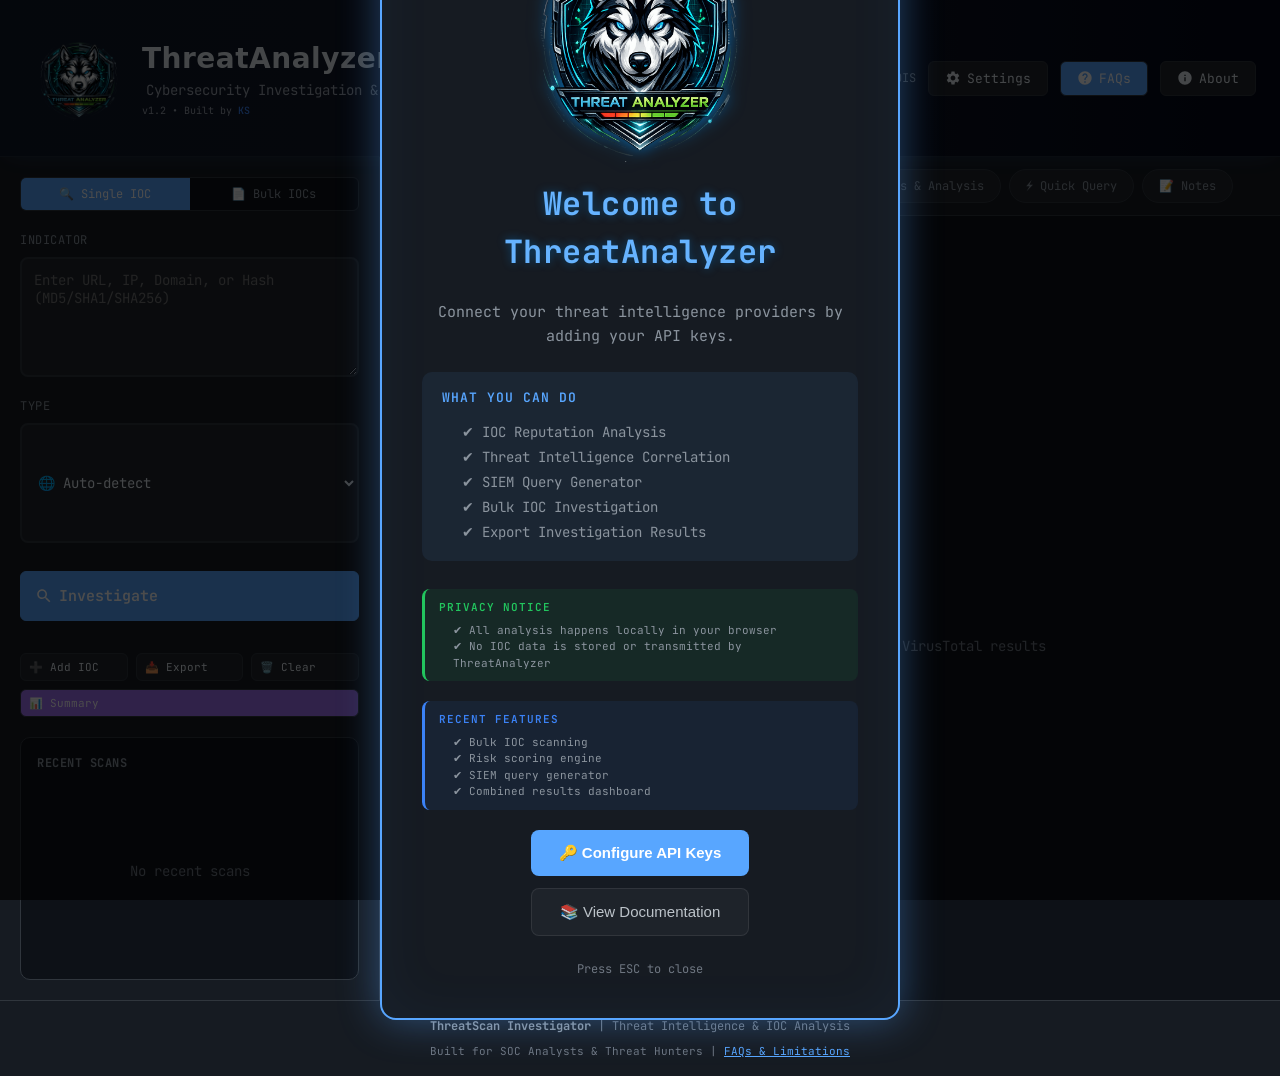
==== index.html @ f9b74399 "Add files via upload" ====
<!DOCTYPE html>
<html lang="en">
<head>
    <meta charset="UTF-8">
    <meta name="viewport" content="width=device-width, initial-scale=1.0">
    <title>ThreatAnalyzer by KS</title>
    <link rel="icon" type="image/png" href="mainlogo.png">
    <link rel="preconnect" href="https://fonts.googleapis.com">
    <link rel="preconnect" href="https://fonts.gstatic.com" crossorigin>
    <link href="https://fonts.googleapis.com/css2?family=JetBrains+Mono:wght@400;500;600;700&display=swap" rel="stylesheet">
    <style>
        :root {
            --bg-primary: #0d1117;
            --bg-secondary: #161b22;
            --bg-tertiary: #21262d;
            --border: #30363d;
            --text-primary: #e6edf3;
            --text-secondary: #8b949e;
            --text-muted: #6e7681;
            --accent-blue: #58a6ff;
            --accent-green: #3fb950;
            --accent-yellow: #d29922;
            --accent-red: #f85149;
            --accent-purple: #a371f7;
            --accent-orange: #f0883e;
            --shadow: 0 1px 3px rgba(0,0,0,0.3);
            --shadow-lg: 0 4px 12px rgba(0,0,0,0.4);
        }

        * {
            margin: 0;
            padding: 0;
            box-sizing: border-box;
        }

        body {
            font-family: 'JetBrains Mono', 'Fira Code', monospace;
            background: var(--bg-primary);
            color: var(--text-primary);
            min-height: 100vh;
            font-size: 14px;
            line-height: 1.5;
        }

        /* Header */
        .header {
            background: linear-gradient(90deg, #0f172a, #111827, #020617);
            padding: 18px 24px;
            border-bottom: 1px solid #1f2937;
            box-shadow: 0 4px 20px -10px rgba(59, 130, 246, 0.3);
            display: flex;
            justify-content: space-between;
            align-items: center;
            position: sticky;
            top: 0;
            z-index: 100;
        }

        .header-left {
            display: flex;
            align-items: center;
            gap: 12px;
        }

        .logo {
            width: 44px;
            height: 44px;
        }

        .header h1 {
            font-family: 'Segoe UI', system-ui, sans-serif;
            font-size: 24px;
            font-weight: 700;
            color: #FFFFFF;
            margin: 0;
            letter-spacing: 0.5px;
        }

        .header-tagline {
            color: #9CA3AF;
            font-size: 12px;
            margin-left: 4px;
        }

        .header-brand {
            display: flex;
            align-items: center;
            gap: 8px;
        }

        .header-brand-text {
            display: flex;
            flex-direction: column;
        }

        .header-brand-sub {
            color: #9CA3AF;
            font-size: 11px;
            font-weight: 400;
        }

        .header-byks {
            color: #22C55E;
            font-size: 11px;
            font-weight: 500;
            margin-left: auto;
        }
        
        .header-version {
            color: #9CA3AF;
            font-size: 10px;
            font-weight: 400;
            margin-top: 2px;
        }
        
        .header-version a {
            color: #3B82F6;
            text-decoration: none;
            font-weight: 500;
        }
        
        .header-version a:hover {
            text-decoration: underline;
        }

        .header-right {
            display: flex;
            align-items: center;
            gap: 12px;
        }

        .api-status {
            display: flex;
            align-items: center;
            gap: 8px;
            font-size: 12px;
            color: var(--text-secondary);
        }

        .status-dot {
            width: 8px;
            height: 8px;
            border-radius: 50%;
            background: var(--accent-red);
        }

        .status-dot.active {
            background: var(--accent-green);
        }

        /* Buttons */
        .btn {
            font-family: inherit;
            font-size: 13px;
            padding: 8px 16px;
            border-radius: 6px;
            border: 1px solid var(--border);
            background: var(--bg-tertiary);
            color: var(--text-primary);
            cursor: pointer;
            transition: all 0.15s ease;
            display: inline-flex;
            align-items: center;
            gap: 6px;
        }

        .btn:hover {
            background: var(--border);
        }

        .btn-primary {
            background: var(--accent-blue);
            border-color: var(--accent-blue);
            color: #fff;
        }

        .btn-primary:hover {
            background: #4a90e2;
            border-color: #4a90e2;
        }

        .btn-success {
            background: var(--accent-green);
            border-color: var(--accent-green);
            color: #fff;
        }

        .btn-success:hover {
            background: #2ea043;
        }

        .btn-sm {
            padding: 4px 10px;
            font-size: 12px;
        }

        .btn-secondary {
            background: var(--bg-tertiary);
            border: 1px solid var(--border);
            color: var(--text-primary);
        }

        .btn-secondary:hover {
            background: var(--border);
        }

        /* Purple button hover effect */
        .btn-purple:hover {
            background: #8b5cf6;
            border-color: #8b5cf6;
        }

        /* Investigation Notes textarea */
        #investigationNotes:focus {
            outline: none;
            border-color: var(--accent-blue);
            box-shadow: 0 0 0 2px rgba(88, 166, 255, 0.2);
        }

        #investigationNotes::placeholder {
            color: #6e7681;
        }

        /* Scan Mode Toggle */
        .mode-toggle {
            display: flex;
            background: var(--bg-primary);
            border: 1px solid var(--border);
            border-radius: 6px;
            overflow: hidden;
        }

        .mode-btn {
            flex: 1;
            padding: 8px 12px;
            font-family: inherit;
            font-size: 12px;
            border: none;
            background: transparent;
            color: var(--text-secondary);
            cursor: pointer;
            transition: all 0.15s ease;
        }

        .mode-btn:hover {
            color: var(--text-primary);
            background: var(--bg-tertiary);
        }

        .mode-btn.active {
            background: var(--accent-blue);
            color: #fff;
        }

        /* Main Layout */
        .main-container {
            display: flex;
            height: calc(100vh - 57px);
        }

        /* Sidebar */
        .sidebar {
            width: 380px;
            min-width: 380px;
            background: var(--bg-secondary);
            border-right: 1px solid var(--border);
            padding: 20px;
            display: flex;
            flex-direction: column;
            gap: 20px;
            overflow-y: auto;
        }

        .input-group {
            display: flex;
            flex-direction: column;
            gap: 8px;
        }

        .input-group label {
            font-size: 12px;
            color: var(--text-secondary);
            text-transform: uppercase;
            letter-spacing: 0.5px;
        }

        .input-group textarea,
        .input-group input,
        .input-group select {
            font-family: inherit;
            font-size: 14px;
            padding: 12px;
            border-radius: 8px;
            border: 2px solid var(--border);
            background: var(--bg-tertiary);
            color: var(--text-primary);
            resize: vertical;
            min-height: 120px;
            transition: all 0.2s ease;
        }

        .input-group textarea:focus,
        .input-group input:focus,
        .input-group select:focus {
            outline: none;
            border-color: var(--accent-blue);
            box-shadow: 0 0 0 4px rgba(88, 166, 255, 0.2), 0 0 15px rgba(88, 166, 255, 0.1);
            background: var(--bg-secondary);
        }

        .input-group input::placeholder,
        .textarea-group textarea::placeholder {
            color: var(--text-muted);
        }

        .scan-btn {
            width: 100%;
            padding: 14px;
            font-size: 15px;
            font-weight: 600;
            margin-top: 8px;
        }

        /* Recent Scans */
        .recent-scans {
            flex: 1;
            display: flex;
            flex-direction: column;
            gap: 8px;
            min-height: 0;
            background: var(--bg-primary);
            border: 1px solid var(--border);
            border-radius: 10px;
            padding: 16px;
        }

        /* Toast Notifications */
        .toast-container {
            position: fixed;
            top: 50%;
            left: 320px;
            transform: translateY(-50%);
            z-index: 1000;
            display: flex;
            flex-direction: column;
            gap: 8px;
            max-width: 300px;
        }
        
        @media (max-width: 900px) {
            .toast-container {
                left: 24px;
                top: auto;
                bottom: 100px;
                transform: none;
            }
        }
        
        .toast {
            background: var(--bg-secondary);
            border: 1px solid var(--border);
            border-radius: 8px;
            padding: 12px 16px;
            color: var(--text-primary);
            font-size: 13px;
            box-shadow: 0 4px 12px rgba(0, 0, 0, 0.3);
            animation: slideIn 0.3s ease;
            max-width: 320px;
        }
        
        .toast.info { border-left: 3px solid #3b82f6; }
        .toast.success { border-left: 3px solid #22c55e; }
        .toast.warning { border-left: 3px solid #f59e0b; }
        .toast.error { border-left: 3px solid #ef4444; }
        
        @keyframes slideIn {
            from { transform: translateX(100%); opacity: 0; }
            to { transform: translateX(0); opacity: 1; }
        }

        .recent-scans h3 {
            font-size: 12px;
            color: var(--text-secondary);
            text-transform: uppercase;
            letter-spacing: 0.5px;
        }

        .recent-list {
            flex: 1;
            overflow-y: auto;
            display: flex;
            flex-direction: column;
            gap: 6px;
        }

        .recent-item {
            padding: 10px 12px;
            background: var(--bg-primary);
            border: 1px solid var(--border);
            border-radius: 6px;
            cursor: pointer;
            transition: all 0.15s ease;
            display: flex;
            justify-content: space-between;
            align-items: center;
        }

        .recent-item:hover {
            border-color: var(--accent-blue);
            background: var(--bg-tertiary);
        }

        .recent-item .ioc {
            font-size: 12px;
            color: var(--text-primary);
            overflow: hidden;
            text-overflow: ellipsis;
            white-space: nowrap;
            max-width: 200px;
        }

        .recent-item .type {
            font-size: 10px;
            padding: 2px 6px;
            border-radius: 3px;
            background: var(--bg-tertiary);
            color: var(--text-secondary);
            text-transform: uppercase;
        }

        /* Results Panel */
        .results-panel {
            flex: 1;
            display: flex;
            flex-direction: column;
            overflow: hidden;
        }

        .results-tabs {
            display: flex;
            gap: 8px;
            padding: 12px 16px;
            background: var(--bg-secondary);
            border-bottom: 1px solid var(--border);
            overflow-x: auto;
        }

        .tab-btn {
            font-family: inherit;
            font-size: 12px;
            padding: 8px 16px;
            border: 1px solid var(--border);
            background: var(--bg-tertiary);
            color: var(--text-secondary);
            cursor: pointer;
            border-radius: 20px;
            transition: all 0.2s ease;
            white-space: nowrap;
        }

        .tab-btn:hover {
            color: var(--text-primary);
            background: var(--bg-secondary);
            border-color: var(--accent-blue);
        }

        .tab-btn.active {
            color: var(--text-primary);
            background: var(--accent-blue);
            border-color: var(--accent-blue);
        }

        .tab-content {
            flex: 1;
            overflow-y: auto;
            padding: 20px;
            display: none;
        }

        .tab-content.active {
            display: block;
        }

        /* Results Empty State */
        .empty-state {
            display: flex;
            flex-direction: column;
            align-items: center;
            justify-content: center;
            height: 100%;
            color: var(--text-muted);
            text-align: center;
            gap: 12px;
        }

        .empty-state svg {
            width: 64px;
            height: 64px;
            fill: var(--text-muted);
            opacity: 0.5;
        }

        /* Result Cards */
        .result-section {
            margin-bottom: 24px;
        }

        .result-card {
            background: var(--bg-secondary);
            border: 1px solid var(--border);
            border-radius: 8px;
            overflow: hidden;
            margin-bottom: 16px;
            animation: fadeIn 0.2s ease;
        }

        @keyframes fadeIn {
            from { opacity: 0; transform: translateY(10px); }
            to { opacity: 1; transform: translateY(0); }
        }

        .card-header {
            padding: 14px 16px;
            background: var(--bg-tertiary);
            border-bottom: 1px solid var(--border);
            display: flex;
            justify-content: space-between;
            align-items: center;
            cursor: pointer;
        }

        .card-header h3 {
            font-size: 14px;
            font-weight: 600;
            display: flex;
            align-items: center;
            gap: 8px;
        }

        .card-body {
            padding: 16px;
        }

        .card-body.collapsed {
            display: none;
        }

        /* Summary Stats */
        .stats-grid {
            display: grid;
            grid-template-columns: repeat(auto-fit, minmax(180px, 1fr));
            gap: 12px;
            margin-bottom: 16px;
        }

        .stat-box {
            background: var(--bg-primary);
            border: 1px solid var(--border);
            border-radius: 6px;
            padding: 14px;
            text-align: center;
        }

        .stat-value {
            font-size: 28px;
            font-weight: 700;
            margin-bottom: 4px;
        }

        .stat-value.malicious { color: var(--accent-red); }
        .stat-value.suspicious { color: var(--accent-yellow); }
        .stat-value.clean { color: var(--accent-green); }
        .stat-value.undetected { color: var(--text-secondary); }

        .stat-label {
            font-size: 11px;
            color: var(--text-secondary);
            text-transform: uppercase;
            letter-spacing: 0.5px;
        }

        /* Detection Bar */
        .detection-bar {
            height: 24px;
            background: var(--bg-primary);
            border-radius: 4px;
            overflow: hidden;
            display: flex;
            margin: 16px 0;
        }

        .detection-segment {
            height: 100%;
            transition: width 0.3s ease;
        }

        .detection-segment.malicious { background: var(--accent-red); }
        .detection-segment.suspicious { background: var(--accent-yellow); }
        .detection-segment.undetected { background: var(--accent-green); }
        .detection-segment.harmless { background: #6e7681; }
        .detection-segment.timeout { background: #8957e5; }

        /* Data Tables */
        .data-table {
            width: 100%;
            border-collapse: collapse;
            font-size: 12px;
        }

        .data-table th,
        .data-table td {
            padding: 10px 12px;
            text-align: left;
            border-bottom: 1px solid var(--border);
        }

        .data-table th {
            background: var(--bg-tertiary);
            color: var(--text-secondary);
            font-weight: 600;
            text-transform: uppercase;
            font-size: 11px;
            letter-spacing: 0.5px;
            position: sticky;
            top: 0;
        }

        .data-table tr:hover td {
            background: var(--bg-tertiary);
        }

        .data-table td {
            font-family: 'JetBrains Mono', monospace;
        }

        .category-badge {
            display: inline-block;
            padding: 2px 8px;
            border-radius: 3px;
            font-size: 10px;
            font-weight: 600;
            text-transform: uppercase;
        }

        .category-badge.malicious { background: rgba(248,81,73,0.2); color: var(--accent-red); }
        .category-badge.suspicious { background: rgba(210,153,34,0.2); color: var(--accent-yellow); }
        .category-badge.clean { background: rgba(63,185,80,0.2); color: var(--accent-green); }
        .category-badge.undetected { background: rgba(139,148,158,0.2); color: var(--text-secondary); }
        .category-badge.type-supported { background: rgba(88,166,255,0.2); color: var(--accent-blue); }

        /* Screenshot */
        .screenshot-container {
            text-align: center;
            margin-bottom: 16px;
        }

        .screenshot-container img {
            max-width: 100%;
            border: 1px solid var(--border);
            border-radius: 6px;
            cursor: pointer;
            transition: transform 0.15s ease;
        }

        .screenshot-container img:hover {
            transform: scale(1.02);
        }

        /* Bulk Scan Results */
        .bulk-progress {
            background: var(--bg-secondary);
            border: 1px solid var(--border);
            border-radius: 8px;
            padding: 20px;
            margin-bottom: 20px;
        }

        .progress-bar {
            height: 8px;
            background: var(--bg-primary);
            border-radius: 4px;
            overflow: hidden;
            margin: 12px 0;
        }

        .progress-fill {
            height: 100%;
            background: var(--accent-blue);
            transition: width 0.3s ease;
        }

        .progress-stats {
            display: flex;
            justify-content: space-between;
            font-size: 12px;
            color: var(--text-secondary);
        }

        .bulk-summary {
            display: grid;
            grid-template-columns: repeat(4, 1fr);
            gap: 12px;
            margin-bottom: 20px;
        }

        .summary-card {
            background: var(--bg-secondary);
            border: 1px solid var(--border);
            border-radius: 6px;
            padding: 14px;
            text-align: center;
        }

        .summary-card.malicious { border-left: 3px solid var(--accent-red); }
        .summary-card.suspicious { border-left: 3px solid var(--accent-yellow); }
        .summary-card.clean { border-left: 3px solid var(--accent-green); }
        .summary-card.undetected { border-left: 3px solid var(--text-secondary); }

        .bulk-results-table {
            width: 100%;
            border-collapse: collapse;
            font-size: 12px;
        }

        .bulk-results-table th,
        .bulk-results-table td {
            padding: 10px 12px;
            text-align: left;
            border-bottom: 1px solid var(--border);
        }

        .bulk-results-table th {
            background: var(--bg-tertiary);
            color: var(--text-secondary);
            font-weight: 600;
            text-transform: uppercase;
            font-size: 11px;
            position: sticky;
            top: 0;
        }

        .bulk-results-table tr:hover td {
            background: var(--bg-tertiary);
        }
        
        /* Risk-based row highlighting */
        .bulk-results-table tr.row-high-risk td {
            background: rgba(248, 81, 73, 0.15) !important;
        }
        .bulk-results-table tr.row-medium-risk td {
            background: rgba(210, 153, 34, 0.15) !important;
        }
        .bulk-results-table tr.row-low-risk td {
            background: rgba(63, 185, 80, 0.15) !important;
        }
        
        /* Pivot buttons */
        .pivot-btns {
            display: flex;
            gap: 4px;
            flex-wrap: wrap;
        }
        .pivot-btn {
            padding: 2px 6px;
            font-size: 10px;
            border: 1px solid var(--border);
            background: var(--bg-secondary);
            color: var(--text-primary);
            border-radius: 3px;
            cursor: pointer;
            text-decoration: none;
        }
        .pivot-btn:hover {
            background: var(--accent-blue);
            color: white;
        }
        
        /* VT detections colored */
        .vt-detections {
            font-weight: bold;
        }
        .vt-malicious {
            color: #ef4444;
        }
        .vt-clean {
            color: #3b82f6;
        }
        
        /* Threat score */
        .threat-score {
            font-weight: bold;
            font-size: 14px;
        }
        .threat-score-high {
            color: #ef4444;
        }
        .threat-score-medium {
            color: #f59e0b;
        }
        .threat-score-low {
            color: #22c55e;
        }
        .threat-bar {
            height: 6px;
            background: var(--bg-tertiary);
            border-radius: 3px;
            overflow: hidden;
            margin-top: 4px;
        }
        .threat-bar-fill {
            height: 100%;
            border-radius: 3px;
        }
        
        /* TLD Warning badges */
        .tld-warning {
            background: rgba(248, 81, 73, 0.2);
            color: #f85149;
            padding: 2px 6px;
            border-radius: 4px;
            font-size: 10px;
            margin-left: 4px;
        }
        .tld-medium {
            background: rgba(210, 153, 34, 0.2);
            color: #d97706;
            padding: 2px 6px;
            border-radius: 4px;
            font-size: 10px;
            margin-left: 4px;
        }
        
        /* Sortable table headers */
        .bulk-results-table th {
            cursor: pointer;
            user-select: none;
            position: relative;
        }
        .bulk-results-table th:hover {
            background: var(--bg-tertiary);
        }
        .sort-indicator {
            margin-left: 4px;
            font-size: 10px;
        }
        .th-content {
            display: flex;
            align-items: center;
            gap: 4px;
        }
        .header-sort {
            background: transparent;
            border: none;
            color: var(--text-secondary);
            font-size: 10px;
            cursor: pointer;
            padding: 2px 4px;
            margin-left: 4px;
            border-radius: 3px;
        }
        .header-sort:hover {
            background: var(--bg-tertiary);
            color: var(--accent-blue);
        }
        
        /* Column resize handle */
        .resize-handle {
            position: absolute;
            right: 0;
            top: 0;
            bottom: 0;
            width: 4px;
            cursor: col-resize;
            background: transparent;
            transition: background 0.2s;
        }
        .resize-handle::after {
            content: '';
            position: absolute;
            right: 1px;
            top: 50%;
            transform: translateY(-50%);
            height: 20px;
            width: 2px;
            background: var(--border);
            border-radius: 1px;
            opacity: 0.5;
        }
        .resize-handle:hover {
            background: rgba(59, 130, 246, 0.2);
        }
        .resize-handle:hover::after {
            background: var(--accent-blue);
            opacity: 1;
        }

        .ioc-cell {
            font-family: 'JetBrains Mono', monospace;
            max-width: 200px;
            overflow: hidden;
            text-overflow: ellipsis;
            white-space: nowrap;
        }

        /* Copy buttons */
        .copy-btn {
            background: var(--bg-tertiary);
            border: 1px solid var(--border);
            color: var(--text-primary);
            padding: 6px 12px;
            border-radius: 4px;
            cursor: pointer;
            font-size: 12px;
            display: inline-flex;
            align-items: center;
            gap: 4px;
        }

        .copy-btn:hover {
            background: var(--accent-blue);
            color: white;
        }

        .copy-btn-small {
            background: var(--bg-tertiary);
            border: 1px solid var(--border);
            color: var(--text-primary);
            padding: 4px 8px;
            border-radius: 4px;
            cursor: pointer;
            font-size: 11px;
        }

        .copy-btn-small:hover {
            background: var(--accent-blue);
            color: white;
        }

        /* IP Query Generator */
        .ip-query-section {
            padding: 20px;
        }

        .ip-query-section .input-group {
            margin-bottom: 16px;
        }

        .ip-query-section .input-group label {
            display: block;
            font-size: 12px;
            color: var(--text-secondary);
            text-transform: uppercase;
            letter-spacing: 0.5px;
            margin-bottom: 8px;
        }

        .ip-query-section textarea {
            width: 100%;
            min-height: 150px;
            font-family: 'JetBrains Mono', monospace;
            font-size: 13px;
            padding: 12px;
            border-radius: 6px;
            border: 1px solid var(--border);
            background: var(--bg-primary);
            color: var(--text-primary);
            resize: vertical;
        }

        .ip-query-section textarea:focus {
            outline: none;
            border-color: var(--accent-blue);
            box-shadow: 0 0 0 3px rgba(88, 166, 255, 0.15);
        }

        .ip-query-section select {
            width: 100%;
            font-family: inherit;
            font-size: 14px;
            padding: 10px 12px;
            border-radius: 6px;
            border: 1px solid var(--border);
            background: var(--bg-primary);
            color: var(--text-primary);
            cursor: pointer;
        }

        .ip-query-section select:focus {
            outline: none;
            border-color: var(--accent-blue);
        }

        .ip-option-group {
            display: flex;
            gap: 12px;
            margin-bottom: 16px;
            flex-wrap: wrap;
        }

        .ip-option-label {
            font-size: 12px;
            color: var(--text-secondary);
            text-transform: uppercase;
            letter-spacing: 0.5px;
            margin-bottom: 8px;
            display: block;
        }

        .radio-option {
            display: flex;
            align-items: center;
            gap: 8px;
            padding: 10px 14px;
            background: var(--bg-primary);
            border: 1px solid var(--border);
            border-radius: 6px;
            cursor: pointer;
            transition: all 0.15s ease;
        }

        .radio-option:hover {
            border-color: var(--accent-blue);
        }

        .radio-option.selected {
            border-color: var(--accent-blue);
            background: rgba(88, 166, 255, 0.1);
        }

        .radio-option input {
            display: none;
        }

        .radio-option .radio-custom {
            width: 16px;
            height: 16px;
            border: 2px solid var(--border);
            border-radius: 50%;
            display: flex;
            align-items: center;
            justify-content: center;
        }

        .radio-option.selected .radio-custom {
            border-color: var(--accent-blue);
        }

        .radio-option.selected .radio-custom::after {
            content: '';
            width: 8px;
            height: 8px;
            background: var(--accent-blue);
            border-radius: 50%;
        }

        .radio-option span {
            font-size: 13px;
            color: var(--text-primary);
        }

        .query-preview {
            background: var(--bg-primary);
            border: 1px solid var(--border);
            border-radius: 6px;
            padding: 16px;
            margin-top: 16px;
        }

        .query-preview-header {
            display: flex;
            justify-content: space-between;
            align-items: center;
            margin-bottom: 12px;
        }

        .query-preview-header h4 {
            font-size: 12px;
            color: var(--text-secondary);
            text-transform: uppercase;
            letter-spacing: 0.5px;
        }

        .query-output {
            font-family: 'JetBrains Mono', monospace;
            font-size: 12px;
            color: var(--accent-green);
            background: var(--bg-secondary);
            padding: 12px;
            border-radius: 4px;
            word-break: break-all;
            white-space: pre-wrap;
            min-height: 120px;
            width: 100%;
            border: 1px solid var(--border);
            resize: vertical;
        }

        .query-output:focus {
            outline: none;
            border-color: var(--accent-blue);
        }

        .query-actions {
            display: flex;
            gap: 12px;
            margin-top: 16px;
        }

        .ip-count {
            font-size: 12px;
            color: var(--text-muted);
            margin-top: 8px;
        }

        .ip-count strong {
            color: var(--accent-blue);
        }

        /* Export Buttons */
        .export-bar {
            display: flex;
            gap: 12px;
            padding: 16px;
            background: var(--bg-secondary);
            border-top: 1px solid var(--border);
        }

        /* Modal */
        .modal-overlay {
            position: fixed;
            top: 0;
            left: 0;
            right: 0;
            bottom: 0;
            background: rgba(0,0,0,0.7);
            display: flex;
            align-items: center;
            justify-content: center;
            z-index: 1000;
            opacity: 0;
            visibility: hidden;
            transition: all 0.2s ease;
        }

        .modal-overlay.active {
            opacity: 1;
            visibility: visible;
        }

        .modal {
            background: var(--bg-secondary);
            border: 1px solid var(--border);
            border-radius: 12px;
            width: 90%;
            max-width: 500px;
            max-height: 80vh;
            overflow-y: auto;
            transform: scale(0.95);
            transition: transform 0.2s ease;
        }

        .modal-overlay.active .modal {
            transform: scale(1);
        }

        .modal-header {
            padding: 20px;
            border-bottom: 1px solid var(--border);
            display: flex;
            justify-content: space-between;
            align-items: center;
        }

        .modal-header h2 {
            font-size: 18px;
            font-weight: 600;
        }

        .modal-close {
            background: none;
            border: none;
            color: var(--text-secondary);
            cursor: pointer;
            padding: 4px;
            font-size: 20px;
        }

        .modal-body {
            padding: 20px;
            display: flex;
            flex-direction: column;
            gap: 16px;
        }

        .modal-footer {
            padding: 16px 20px;
            border-top: 1px solid var(--border);
            display: flex;
            gap: 12px;
            justify-content: flex-end;
        }

        /* Loading */
        .loading {
            display: flex;
            flex-direction: column;
            align-items: center;
            justify-content: center;
            padding: 40px;
            gap: 16px;
        }

        .spinner {
            width: 40px;
            height: 40px;
            border: 3px solid var(--border);
            border-top-color: var(--accent-blue);
            border-radius: 50%;
            animation: spin 0.8s linear infinite;
        }

        @keyframes spin {
            to { transform: rotate(360deg); }
        }

        /* Error State */
        .error-message {
            background: rgba(248,81,73,0.1);
            border: 1px solid var(--accent-red);
            border-radius: 6px;
            padding: 16px;
            color: var(--accent-red);
            margin-bottom: 16px;
        }

        /* Info State */
        .info-message {
            background: rgba(88,166,255,0.1);
            border: 1px solid var(--accent-blue);
            border-radius: 6px;
            padding: 16px;
            color: var(--accent-blue);
            margin-bottom: 16px;
        }

        /* JSON View */
        .json-view {
            background: var(--bg-primary);
            border: 1px solid var(--border);
            border-radius: 6px;
            padding: 16px;
            overflow-x: auto;
            font-size: 11px;
            max-height: 400px;
            overflow-y: auto;
        }

        /* IOC Tags */
        .ioc-tag {
            display: inline-flex;
            align-items: center;
            gap: 4px;
            padding: 3px 8px;
            background: var(--bg-tertiary);
            border: 1px solid var(--border);
            border-radius: 4px;
            font-size: 11px;
            margin: 2px;
            cursor: pointer;
        }

        .ioc-tag:hover {
            border-color: var(--accent-blue);
            background: rgba(88,166,255,0.1);
        }

        /* Scrollbar */
        ::-webkit-scrollbar {
            width: 8px;
            height: 8px;
        }

        ::-webkit-scrollbar-track {
            background: var(--bg-primary);
        }

        ::-webkit-scrollbar-thumb {
            background: var(--border);
            border-radius: 4px;
        }

        ::-webkit-scrollbar-thumb:hover {
            background: var(--text-muted);
        }

        /* Responsive */
        @media (max-width: 900px) {
            .main-container {
                flex-direction: column;
            }
            .sidebar {
                width: 100%;
                min-width: 100%;
                max-height: 40vh;
            }
        }
    </style>
</head>
<body>
    <!-- Header -->
    <header class="header">
        <div class="header-brand">
            <img src="mainlogo.png" alt="ThreatAnalyzer" class="logo" style="width: 110px; height: 120px; object-fit: contain;">
            <div class="header-brand-text">
                <h1 style="font-size: 28px; font-weight: 700; margin: 0; color: var(--text-primary);">ThreatAnalyzer</h1>
                <span class="header-tagline" style="font-size: 14px;">Cybersecurity Investigation &amp; Threat Intelligence Platform</span>
                <span class="header-version">v1.2 • Built by <a href="https://www.linkedin.com/in/ksantos-tech/" target="_blank">KS</a></span>
            </div>
        </div>
        <div class="header-right">
            <div class="api-status">
                <span class="status-dot" id="vtStatus"></span>
                <span>VT</span>
                <span class="status-dot" id="abuseipdbStatus"></span>
                <span>AbuseIPDB</span>
                <span class="status-dot" id="whoisStatus"></span>
                <span>WHOIS</span>
            </div>
            <button class="btn" onclick="openSettings()">
                <svg width="16" height="16" viewBox="0 0 24 24" fill="currentColor">
                    <path d="M19.14 12.94c.04-.31.06-.63.06-.94 0-.31-.02-.63-.06-.94l2.03-1.58c.18-.14.23-.41.12-.61l-1.92-3.32c-.12-.22-.37-.29-.59-.22l-2.39.96c-.5-.38-1.03-.7-1.62-.94l-.36-2.54c-.04-.24-.24-.41-.48-.41h-3.84c-.24 0-.43.17-.47.41l-.36 2.54c-.59.24-1.13.57-1.62.94l-2.39-.96c-.22-.08-.47 0-.59.22L2.74 8.87c-.12.21-.08.47.12.61l2.03 1.58c-.04.31-.06.63-.06.94s.02.63.06.94l-2.03 1.58c-.18.14-.23.41-.12.61l1.92 3.32c.12.22.37.29.59.22l2.39-.96c.5.38 1.03.7 1.62.94l.36 2.54c.05.24.24.41.48.41h3.84c.24 0 .44-.17.47-.41l.36-2.54c.59-.24 1.13-.56 1.62-.94l2.39.96c.22.08.47 0 .59-.22l1.92-3.32c.12-.22.07-.47-.12-.61l-2.01-1.58zM12 15.6c-1.98 0-3.6-1.62-3.6-3.6s1.62-3.6 3.6-3.6 3.6 1.62 3.6 3.6-1.62 3.6-3.6 3.6z"/>
                </svg>
                Settings
            </button>
            <button class="btn" onclick="openFAQs()" style="background: var(--accent-blue); color: white;">
                <svg width="16" height="16" viewBox="0 0 24 24" fill="currentColor">
                    <path d="M12 2C6.48 2 2 6.48 2 12s4.48 10 10 10 10-4.48 10-10S17.52 2 12 2zm1 17h-2v-2h2v2zm2.07-7.75l-.9.92C13.45 12.9 13 13.5 13 15h-2v-.5c0-1.1.45-2.1 1.17-2.83l1.24-1.26c.37-.36.59-.86.59-1.41 0-1.1-.9-2-2-2s-2 .9-2 2H8c0-2.21 1.79-4 4-4s4 1.79 4 4c0 .88-.36 1.68-.93 2.25z"/>
                </svg>
                FAQs
            </button>
            <button class="btn" onclick="openAbout()">
                <svg width="16" height="16" viewBox="0 0 24 24" fill="currentColor">
                    <path d="M12 2C6.48 2 2 6.48 2 12s4.48 10 10 10 10-4.48 10-10S17.52 2 12 2zm1 15h-2v-6h2v6zm0-8h-2V7h2v2z"/>
                </svg>
                About
            </button>
        </div>
    </header>

    <!-- Main Container -->
    <div class="main-container">
        <!-- Toast Container -->
        <div class="toast-container" id="toastContainer"></div>
        <!-- Sidebar -->
        <aside class="sidebar">
            <div class="mode-toggle">
                <button class="mode-btn active" data-mode="single" onclick="setScanMode('single')">🔍 Single IOC</button>
                <button class="mode-btn" data-mode="bulk" onclick="setScanMode('bulk')">📄 Bulk IOCs</button>
            </div>
            <div class="input-group">
                <label>Indicator</label>
                <textarea id="iocInput" placeholder="Enter URL, IP, Domain, or Hash (MD5/SHA1/SHA256)"></textarea>
                <small class="bulk-hint" style="display:none; color: var(--text-muted);">Enter one IOC per line (max 100 IOCs)</small>
            </div>
            <div class="input-group">
                <label>Type</label>
                <select id="iocType">
                    <option value="auto">🌐 Auto-detect</option>
                    <option value="url">🔗 URL</option>
                    <option value="ip">🖥 IP Address</option>
                    <option value="domain">🌍 Domain</option>
                    <option value="hash"># File Hash</option>
                </select>
            </div>
            <button class="btn btn-primary scan-btn" onclick="startScan()" style="background: var(--accent-blue); width: 100%;">
                <svg width="18" height="18" viewBox="0 0 24 24" fill="currentColor">
                    <path d="M15.5 14h-.79l-.28-.27C15.41 12.59 16 11.11 16 9.5 16 5.91 13.09 3 9.5 3S3 5.91 3 9.5 5.91 16 9.5 16c1.61 0 3.09-.59 4.23-1.57l.27.28v.79l5 4.99L20.49 19l-4.99-5zm-6 0C7.01 14 5 11.99 5 9.5S7.01 5 9.5 5 14 7.01 14 9.5 11.99 14 9.5 14z"/>
                </svg>
                Investigate
            </button>

            <!-- Workspace Actions -->
            <div class="workspace-actions" style="display: flex; gap: 8px; margin-top: 12px; flex-wrap: wrap;">
                <button class="btn btn-secondary" onclick="addToWorkspace()" style="flex: 1; min-width: 80px; font-size: 11px; padding: 6px 8px;" title="Add current IOC to workspace">
                    ➕ Add IOC
                </button>
                <button class="btn btn-secondary" onclick="exportWorkspaceReport()" style="flex: 1; min-width: 80px; font-size: 11px; padding: 6px 8px;" title="Export workspace data">
                    📥 Export
                </button>
                <button class="btn btn-secondary" onclick="clearWorkspace()" style="flex: 1; min-width: 80px; font-size: 11px; padding: 6px 8px;" title="Clear workspace">
                    🗑️ Clear
                </button>
                <button class="btn btn-secondary" onclick="openSummaryModal()" style="flex: 1; min-width: 80px; font-size: 11px; padding: 6px 8px; background: var(--accent-purple); color: white;" title="Generate investigation summary">
                    📊 Summary
                </button>
            </div>

            <div class="recent-scans">
                <h3>Recent Scans</h3>
                <div class="recent-list" id="recentList">
                    <div class="empty-state" style="padding: 20px;">
                        <span>No recent scans</span>
                    </div>
                </div>
            </div>
        </aside>

        <!-- Results Panel -->
        <main class="results-panel">
            <div class="results-tabs">
                <button class="tab-btn active" data-tab="vt" onclick="switchTab('vt')">🛡️ VirusTotal</button>
                <button class="tab-btn" data-tab="abuseipdb" onclick="switchTab('abuseipdb')">🚔 AbuseIPDB</button>
                <button class="tab-btn" data-tab="whois" onclick="switchTab('whois')">🌐 WHOIS</button>
                <button class="tab-btn" data-tab="combined" onclick="switchTab('combined')">🔍 Combined Results & Analysis</button>
                <button class="tab-btn bulk-tab" data-tab="bulk" onclick="switchTab('bulk')" style="display:none;">📊 Bulk</button>
                <button class="tab-btn" data-tab="ipquery" onclick="switchTab('ipquery')">⚡ Quick Query</button>
                <button class="tab-btn" data-tab="notes" onclick="switchTab('notes')">📝 Notes</button>
            </div>

            <div id="vtTab" class="tab-content active">
                <div class="empty-state" id="vtEmpty">
                    <svg viewBox="0 0 24 24" fill="currentColor">
                        <path d="M12 1L3 5v6c0 5.55 3.84 10.74 9 12 5.16-1.26 9-6.45 9-12V5l-9-4zm0 10.99h7c-.53 4.12-3.28 7.79-7 8.94V12H5V6.3l7-3.11v8.8z"/>
                    </svg>
                    <span>Enter an IOC and click Scan to view VirusTotal results</span>
                </div>
                <div id="vtResults"></div>
            </div>

            <div id="abuseipdbTab" class="tab-content">
                <div class="empty-state" id="abuseipdbEmpty">
                    <svg viewBox="0 0 24 24" fill="currentColor">
                        <path d="M12 2C6.48 2 2 6.48 2 12s4.48 10 10 10 10-4.48 10-10S17.52 2 12 2zm-1 17.93c-3.95-.49-7-3.85-7-7.93 0-.62.08-1.21.21-1.79L9 15v1c0 1.1.9 2 2 2v1.93zm6.9-2.54c-.26-.81-1-1.39-1.9-1.39h-1v-3c0-.55-.45-1-1-1H8v-2h2c.55 0 1-.45 1-1V7h2c1.1 0 2-.9 2-2v-.41c2.93 1.19 5 4.06 5 7.41 0 2.08-.8 3.97-2.1 5.39z"/>
                    </svg>
                    <span>Enter an IP address and click Scan to view AbuseIPDB results</span>
                </div>
                <div id="abuseipdbResults"></div>
            </div>

            <div id="whoisTab" class="tab-content">
                <div class="empty-state" id="whoisEmpty">
                    <svg viewBox="0 0 24 24" fill="currentColor">
                        <path d="M12 2C6.48 2 2 6.48 2 12s4.48 10 10 10 10-4.48 10-10S17.52 2 12 2zm1 15h-2v-6h2v6zm0-8h-2V7h2v2z"/>
                    </svg>
                    <span>Enter a domain or IP to view WHOIS information</span>
                </div>
                <div id="whoisResults"></div>
            </div>

            <div id="combinedTab" class="tab-content">
                <div id="combinedResults"></div>
            </div>

            <div id="ipqueryTab" class="tab-content">
                <div class="ip-query-section">
                    <h3 style="font-size: 16px; margin-bottom: 20px; color: var(--text-primary);">
                        <svg width="20" height="20" viewBox="0 0 24 24" fill="var(--accent-blue)" style="vertical-align: middle; margin-right: 8px;">
                            <path d="M12 2C6.48 2 2 6.48 2 12s4.48 10 10 10 10-4.48 10-10S17.52 2 12 2zm-1 17.93c-3.95-.49-7-3.85-7-7.93 0-.62.08-1.21.21-1.79L9 15v1c0 1.1.9 2 2 2v1.93zm6.9-2.54c-.26-.81-1-1.39-1.9-1.39h-1v-3c0-.55-.45-1-1-1H8v-2h2c.55 0 1-.45 1-1V7h2c1.1 0 2-.9 2-2v-.41c2.93 1.19 5 4.06 5 7.41 0 2.08-.8 3.97-2.1 5.39z"/>
                        </svg>
                        SIEM / EDR Query Generator
                    </h3>

                    <div class="input-group">
                        <label>SIEM / EDR Platform</label>
                        <select id="siemPlatform" onchange="generateQuery()">
                            <option value="kibana">Kibana (KQL)</option>
                            <option value="sentinel">Microsoft Sentinel (KQL)</option>
                            <option value="crowdstrike">Crowdstrike (FQL)</option>
                            <option value="cortex">Cortex (Lucene)</option>
                            <option value="splunk">Splunk (SPL)</option>
                            <option value="sentinelone">SentinelOne (S1QL)</option>
                            <option value="qradar">IBM QRadar (AQL)</option>
                            <option value="exabeam">Exabeam</option>
                            <option value="logrhythm">LogRhythm</option>
                            <option value="paloalto">Palo Alto X-SIAM (XQL)</option>
                            <option value="sumologic">Sumo Logic</option>
                            <option value="solarwinds">SolarWinds SIEM</option>
                            <option value="alienvault">AlienVault (AT&T Cybersecurity)</option>
                        </select>
                    </div>

                    <div class="input-group">
                        <label>IP Addresses (one per line, supports 500+)</label>
                        <textarea id="ipQueryInput" placeholder="Enter IP addresses, one per line...&#10;Example:&#10;192.168.1.1&#10;10.0.0.1&#10;172.16.0.1" oninput="generateQuery()"></textarea>
                        <div class="ip-count">IP Count: <strong id="ipCount">0</strong></div>
                    </div>

                    <div class="input-group">
                        <label class="ip-option-label">IP Field Selection</label>
                        <div class="ip-option-group">
                            <label class="radio-option selected" onclick="selectIPOption(this, 'source')">
                                <input type="radio" name="ipField" value="source" checked>
                                <span class="radio-custom"></span>
                                <span>Source IP Only</span>
                            </label>
                            <label class="radio-option" onclick="selectIPOption(this, 'destination')">
                                <input type="radio" name="ipField" value="destination">
                                <span class="radio-custom"></span>
                                <span>Destination IP Only</span>
                            </label>
                            <label class="radio-option" onclick="selectIPOption(this, 'both')">
                                <input type="radio" name="ipField" value="both">
                                <span class="radio-custom"></span>
                                <span>Both (Source & Destination)</span>
                            </label>
                        </div>
                    </div>

                    <div class="input-group">
                        <label>Port Filter (optional)</label>
                        <select id="portSelect" onchange="generateQuery()">
                            <option value="">No port filter</option>
                            <optgroup label="Common Ports">
                                <option value="80">HTTP (80)</option>
                                <option value="443">HTTPS (443)</option>
                                <option value="22">SSH (22)</option>
                                <option value="21">FTP (21)</option>
                                <option value="25">SMTP (25)</option>
                                <option value="53">DNS (53)</option>
                                <option value="3389">RDP (3389)</option>
                                <option value="3306">MySQL (3306)</option>
                                <option value="5432">PostgreSQL (5432)</option>
                                <option value="6379">Redis (6379)</option>
                                <option value="27017">MongoDB (27017)</option>
                            </optgroup>
                            <optgroup label="Other Ports">
                                <option value="23">Telnet (23)</option>
                                <option value="110">POP3 (110)</option>
                                <option value="143">IMAP (143)</option>
                                <option value="445">SMB (445)</option>
                                <option value="389">LDAP (389)</option>
                                <option value="636">LDAPS (636)</option>
                                <option value="137">NetBIOS-NS (137)</option>
                                <option value="138">NetBIOS-DGM (138)</option>
                                <option value="139">NetBIOS-SSN (139)</option>
                                <option value="161">SNMP (161)</option>
                                <option value="162">SNMP Trap (162)</option>
                                <option value="514">Syslog (514)</option>
                                <option value="587">SMTP Submission (587)</option>
                                <option value="993">IMAPS (993)</option>
                                <option value="995">POP3S (995)</option>
                                <option value="1433">MSSQL (1433)</option>
                                <option value="1521">Oracle (1521)</option>
                                <option value="5900">VNC (5900)</option>
                                <option value="8080">HTTP Proxy (8080)</option>
                                <option value="8443">HTTPS Alt (8443)</option>
                            </optgroup>
                        </select>
                    </div>

                    <div class="input-group">
                        <label class="ip-option-label">Port Field</label>
                        <div class="ip-option-group">
                            <label class="radio-option selected" onclick="selectPortField(this, 'noport')">
                                <input type="radio" name="portField" value="noport" checked>
                                <span class="radio-custom"></span>
                                <span>No Port</span>
                            </label>
                            <label class="radio-option" onclick="selectPortField(this, 'dstport')">
                                <input type="radio" name="portField" value="dstport">
                                <span class="radio-custom"></span>
                                <span>Destination Port</span>
                            </label>
                            <label class="radio-option" onclick="selectPortField(this, 'srcport')">
                                <input type="radio" name="portField" value="srcport">
                                <span class="radio-custom"></span>
                                <span>Source Port</span>
                            </label>
                            <label class="radio-option" onclick="selectPortField(this, 'bothport')">
                                <input type="radio" name="portField" value="bothport">
                                <span class="radio-custom"></span>
                                <span>Both Ports</span>
                            </label>
                        </div>
                    </div>

                    <div class="query-preview">
                        <div class="query-preview-header">
                            <h4>Generated Query</h4>
                            <button class="btn btn-sm" onclick="copyQuery()">
                                <svg width="14" height="14" viewBox="0 0 24 24" fill="currentColor">
                                    <path d="M16 1H4c-1.1 0-2 .9-2 2v14h2V3h12V1zm3 4H8c-1.1 0-2 .9-2 2v14c0 1.1.9 2 2 2h11c1.1 0 2-.9 2-2V7c0-1.1-.9-2-2-2zm0 16H8V7h11v14z"/>
                                </svg>
                                Copy
                            </button>
                        </div>
                        <textarea class="query-output" id="queryOutput" readonly>Enter IP addresses above to generate a query...</textarea>
                    </div>

                    <div class="query-actions">
                        <button class="btn btn-primary" onclick="generateQuery()">
                            <svg width="16" height="16" viewBox="0 0 24 24" fill="currentColor">
                                <path d="M17.65 6.35C16.2 4.9 14.21 4 12 4c-4.42 0-7.99 3.58-7.99 8s3.57 8 7.99 8c3.73 0 6.84-2.55 7.73-6h-2.08c-.82 2.33-3.04 4-5.65 4-3.31 0-6-2.69-6-6s2.69-6 6-6c1.66 0 3.14.69 4.22 1.78L13 11h7V4l-2.35 2.35z"/>
                            </svg>
                            Generate Query
                        </button>
                        <button class="btn" onclick="clearIPQuery()">
                            <svg width="16" height="16" viewBox="0 0 24 24" fill="currentColor">
                                <path d="M19 6.41L17.59 5 12 10.59 6.41 5 5 6.41 10.59 12 5 17.59 6.41 19 12 13.41 17.59 19 19 17.59 13.41 12z"/>
                            </svg>
                            Clear
                        </button>
                    </div>
                </div>
            </div>

            <!-- Investigation Notes Tab -->
            <div id="notesTab" class="tab-content">
                <div class="investigation-notes">
                    <div style="display: flex; justify-content: space-between; align-items: center; margin-bottom: 16px;">
                        <h3 style="font-size: 16px; color: var(--text-primary); margin: 0;">
                            <svg width="20" height="20" viewBox="0 0 24 24" fill="var(--accent-blue)" style="vertical-align: middle; margin-right: 8px;">
                                <path d="M3 17.25V21h3.75L17.81 9.94l-3.75-3.75L3 17.25zM20.71 7.04c.39-.39.39-1.02 0-1.41l-2.34-2.34c-.39-.39-1.02-.39-1.41 0l-1.83 1.83 3.75 3.75 1.83-1.83z"/>
                            </svg>
                            Investigation Notes
                        </h3>
                        <span id="notesStatus" style="color: var(--text-muted); font-size: 12px;"></span>
                    </div>
                    <!-- Timestamp Toolbar -->
                    <div style="display: flex; gap: 12px; align-items: center; margin-bottom: 12px; flex-wrap: wrap;">
                        <label style="color: var(--text-secondary); font-size: 13px;">Timezone:</label>
                        <select id="timezoneSelector" onchange="saveTimezonePreference()" style="background: var(--bg-tertiary); color: var(--text-primary); border: 1px solid var(--border-color); border-radius: 6px; padding: 6px 10px; font-size: 13px; cursor: pointer;">
                            <option value="UTC">UTC — Coordinated Universal Time</option>
                            <option value="Local">Local Time (Browser Time)</option>
                            <option value="CET">CET — Central European Time</option>
                            <option value="EST">EST — Eastern Standard Time</option>
                            <option value="PST">PST — Pacific Standard Time</option>
                            <option value="GMT+1">GMT+1 — Western Europe</option>
                            <option value="GMT+2">GMT+2 — Eastern Europe</option>
                            <option value="GMT+3">GMT+3 — Middle East</option>
                            <option value="GMT+4">GMT+4 — Gulf Region</option>
                            <option value="GMT+5">GMT+5 — South Asia</option>
                            <option value="GMT+6">GMT+6 — Central Asia</option>
                            <option value="GMT+7">GMT+7 — Southeast Asia</option>
                            <option value="GMT+8">GMT+8 — Philippines, Singapore, East Asia</option>
                            <option value="GMT+9">GMT+9 — Japan / Korea</option>
                            <option value="GMT+10">GMT+10 — Australia Eastern</option>
                        </select>
                        <button class="btn" onclick="insertTimestamp()" title="Insert timestamp (Ctrl+3)">
                            🕐 Insert Timestamp
                        </button>
                        <button class="btn" onclick="copyNotes()">
                            📋 Copy Notes
                        </button>
                        <button class="btn" onclick="exportNotes()">
                            📥 Export TXT
                        </button>
                        <select id="templateSelector" style="background: var(--bg-tertiary); color: var(--text-primary); border: 1px solid var(--border-color); border-radius: 6px; padding: 6px 10px; font-size: 13px; cursor: pointer;">
                            <option value="">Select Alert Type</option>
                            <option value="phishing">Phishing Investigation</option>
                            <option value="appattack">Public-Facing Application Attack</option>
                            <option value="process">Abnormal Process Execution</option>
                            <option value="credential">Credential Login / Identity</option>
                            <option value="dlp">Data Security / DLP</option>
                            <option value="malware">Malware Detection</option>
                            <option value="network">Suspicious Network Activity</option>
                            <option value="endpoint">Endpoint Security</option>
                            <option value="cloud">Cloud Security Alert</option>
                            <option value="generic">Generic Security Investigation</option>
                        </select>
                        <button class="btn" onclick="insertTemplate()">
                            📄 Insert Template
                        </button>
                        <button class="btn" onclick="clearNotes()" style="color: var(--accent-red);" title="Clear all notes">
                            🗑️ Clear Text
                        </button>
                    </div>
                    <textarea id="investigationNotes" 
                        placeholder="Write investigation notes here...

[2026-03-08 13:44:21 UTC] Investigation started
[2026-03-08 13:45:10 UTC] IOC detected: 130.12.180.34
[2026-03-08 13:46:30 UTC] VirusTotal detected 15 malicious vendors

Use timestamps to track events. Press Ctrl+3 for quick timestamp."
                        style="width: 100%; height: 400px; resize: vertical; font-family: 'Consolas', 'Monaco', monospace; font-size: 13px; background: #0d1117; color: #e6edf3; border: 1px solid #30363d; border-radius: 8px; padding: 12px; line-height: 1.5;"></textarea>
                </div>
            </div>

            <div class="export-bar" id="exportBar" style="display: none;">
                <button class="btn btn-success" onclick="if (bulkResults.length > 0) { exportBulkCSV(); } else { exportCSV(); }">
                    <svg width="16" height="16" viewBox="0 0 24 24" fill="currentColor">
                        <path d="M19 9h-4V3H9v6H5l7 7 7-7zM5 18v2h14v-2H5z"/>
                    </svg>
                    Export CSV
                </button>
                <button class="btn" onclick="if (bulkResults.length > 0) { exportBulkTXT(); } else { exportTXT(); }">
                    <svg width="16" height="16" viewBox="0 0 24 24" fill="currentColor">
                        <path d="M14 2H6c-1.1 0-1.99.9-1.99 2L4 20c0 1.1.89 2 1.99 2H18c1.1 0 2-.9 2-2V8l-6-6zm2 16H8v-2h8v2zm0-4H8v-2h8v2zm-3-5V3.5L18.5 9H13z"/>
                    </svg>
                    Export TXT
                </button>
            </div>
        </main>
    </div>

    <!-- Settings Modal -->
    <div class="modal-overlay" id="settingsModal">
        <div class="modal">
            <div class="modal-header">
                <h2>API Settings</h2>
                <button class="modal-close" onclick="closeSettings()">&times;</button>
            </div>
            <div class="modal-body">
                <div class="input-group">
                    <label>VirusTotal API Key</label>
                    <input type="password" id="vtApiKey" placeholder="Enter your VirusTotal API key">
                    <small style="color: var(--text-muted);">Get your key from <a href="https://www.virustotal.com/gui/join-us" target="_blank" style="color: var(--accent-blue);">virustotal.com</a></small>
                </div>
                <div class="input-group">
                    <label>AbuseIPDB API Key</label>
                    <input type="password" id="abuseipdbApiKey" placeholder="Enter your AbuseIPDB API key">
                    <small style="color: var(--text-muted);">Get your key from <a href="https://www.abuseipdb.com/account/api" target="_blank" style="color: var(--accent-blue);">abuseipdb.com</a></small>
                </div>
                <div class="input-group">
                    <label>APILayer WHOIS API Key</label>
                    <input type="password" id="whoisApiKey" placeholder="Enter your APILayer WHOIS API key">
                    <small style="color: var(--text-muted);">Get your key from <a href="https://apilayer.com/marketplace/whois-api" target="_blank" style="color: var(--accent-blue);">apilayer.com</a></small>
                </div>
            </div>
            <div class="modal-footer">
                <button class="btn" onclick="clearKeys()">Clear Keys</button>
                <button class="btn btn-primary" onclick="saveKeys()">Save Keys</button>
            </div>
        </div>
    </div>

    <!-- About Modal -->
    <div class="modal-overlay" id="aboutModal">
        <div class="modal">
            <div class="modal-header">
                <h2>About</h2>
                <button class="modal-close" onclick="closeAbout()">&times;</button>
            </div>
            <div class="modal-body">
                <div style="text-align: center; margin-bottom: 24px;">
                    <svg width="64" height="64" viewBox="0 0 24 24" fill="var(--accent-blue)" style="margin-bottom: 12px;">
                        <path d="M12 1L3 5v6c0 5.55 3.84 10.74 9 12 5.16-1.26 9-6.45 9-12V5l-9-4zm0 10.99h7c-.53 4.12-3.28 7.79-7 8.94V12H5V6.3l7-3.11v8.8z"/>
                    </svg>
                    <h3 style="font-size: 20px; margin-bottom: 4px;">ThreatScan Investigator</h3>
                    <p style="color: var(--text-secondary); font-size: 12px;">Open Source OSINT Tool</p>
                </div>
                
                <div style="background: var(--bg-tertiary); border-radius: 8px; padding: 16px; margin-bottom: 16px;">
                    <h4 style="font-size: 14px; margin-bottom: 12px; color: var(--accent-blue);">Contact Information</h4>
                    <div style="display: flex; flex-direction: column; gap: 8px;">
                        <div style="display: flex; align-items: center; gap: 8px;">
                            <svg width="16" height="16" viewBox="0 0 24 24" fill="var(--text-secondary)">
                                <path d="M20 4H4c-1.1 0-1.99.9-1.99 2L2 18c0 1.1.9 2 2 2h16c1.1 0 2-.9 2-2V6c0-1.1-.9-2-2-2zm0 4l-8 5-8-5V6l8 5 8-5v2z"/>
                            </svg>
                            <span>Email: <a href="mailto:kimrench23@gmail.com" style="color: var(--accent-blue);">kimrench23@gmail.com</a></span>
                        </div>
                        <div style="display: flex; align-items: center; gap: 8px;">
                            <svg width="16" height="16" viewBox="0 0 24 24" fill="var(--text-secondary)">
                                <path d="M19 3a2 2 0 0 1 2 2v14a2 2 0 0 1-2 2H5a2 2 0 0 1-2-2V5a2 2 0 0 1 2-2h14m-.5 15.5v-5.3a3.26 3.26 0 0 0-3.26-3.26c-.85 0-1.84.52-2.32 1.3v-1.11h-2.79v8.37h2.79v-4.93c0-.77.62-1.4 1.39-1.4a1.4 1.4 0 0 1 1.4 1.4v4.93h2.79M6.88 8.56a1.68 1.68 0 0 0 1.68-1.68c0-.93-.75-1.69-1.68-1.69a1.69 1.69 0 0 0-1.69 1.69c0 .93.76 1.68 1.69 1.68m1.39 9.94v-8.37H5.5v8.37h2.77z"/>
                            </svg>
                            <span>LinkedIn: <a href="https://linkedin.com/in/ksantos-tech" target="_blank" style="color: var(--accent-blue);">linkedin.com/in/ksantos-tech</a></span>
                        </div>
                    </div>
                </div>

                <div style="background: var(--bg-tertiary); border-radius: 8px; padding: 16px; margin-bottom: 16px;">
                    <h4 style="font-size: 14px; margin-bottom: 12px; color: var(--accent-yellow);">Disclaimer</h4>
                    <p style="color: var(--text-secondary); font-size: 12px; line-height: 1.6;">
                        The Threat Analyzer integrates publicly available threat intelligence from AbuseIPDB, VirusTotal, and APILayer WHOIS to assist with security investigations. All information is sourced from third-party intelligence providers and is presented for research and defensive security purposes only. The maintainers of this tool do not guarantee the accuracy, completeness, or reliability of the data. This service is an independent project and is not affiliated with, sponsored by, or endorsed by AbuseIPDB, VirusTotal, APILayer, or their respective organizations. Users should validate results through additional sources before making operational or security decisions.
                    </p>
                </div>

                <div style="text-align: center; color: var(--text-muted); font-size: 12px;">
                    &copy; 2026 Threat Analyzer | Threat intelligence powered by AbuseIPDB, VirusTotal, and APILayer WHOIS
                </div>
            </div>
        </div>
    </div>

    <!-- Investigation Summary Modal -->
    <div class="modal-overlay" id="summaryModal">
        <div class="modal" style="max-width: 700px; max-height: 90vh;">
            <div class="modal-header">
                <h2>📊 Investigation Summary</h2>
                <button class="modal-close" onclick="closeSummaryModal()">&times;</button>
            </div>
            <div class="modal-body" style="max-height: 60vh; overflow-y: auto;">
                <div id="summaryStats" style="display: flex; gap: 16px; margin-bottom: 16px; flex-wrap: wrap;">
                    <!-- Stats will be populated by JS -->
                </div>
                <textarea id="summaryText" style="width: 100%; height: 300px; background: var(--bg-tertiary); border: 1px solid var(--border-color); color: var(--text-primary); padding: 12px; font-family: monospace; font-size: 12px; border-radius: 8px; resize: vertical;" placeholder="Click 'Generate Summary' to create a SOC investigation report from your workspace data."></textarea>
            </div>
            <div class="modal-footer" style="display: flex; gap: 8px; flex-wrap: wrap;">
                <button class="btn btn-primary" onclick="generateInvestigationSummary()" style="background: var(--accent-purple);">
                    📊 Generate Summary
                </button>
                <button class="btn" onclick="copySummary()">
                    📋 Copy
                </button>
                <button class="btn" onclick="downloadSummary('txt')">
                    📥 TXT
                </button>
                <button class="btn" onclick="downloadSummary('md')">
                    📥 Markdown
                </button>
            </div>
        </div>
    </div>

    <script>
        // State
        let currentResults = {
            vt: null,
            abuseipdb: null,
            whois: null,
            ioc: '',
            type: ''
        };
        let recentScans = [];
        let scanMode = 'single'; // 'single' or 'bulk'
        let bulkResults = [];
        let bulkScanProgress = 0;
        let workspaceItems = []; // Workspace items for investigation summary

        // Initialize
        document.addEventListener('DOMContentLoaded', () => {
            loadKeys();
            loadRecentScans();
            loadNotes();
            loadTimezonePreference();
            updateApiStatus();
            
            // Setup investigation notes autosave
            document.getElementById('investigationNotes').addEventListener('input', handleNotesInput);
            
            // Check if first time user - show welcome prompt
            const hasVisited = localStorage.getItem('threatscan_visited');
            const keys = getKeys();
            if (!hasVisited || (!keys.vt && !keys.abuse && !keys.whois)) {
                // Show welcome banner
                setTimeout(() => {
                    showWelcomeBanner();
                }, 500);
                localStorage.setItem('threatscan_visited', 'true');
            }
            
            // Auto-detect IOC type
            document.getElementById('iocInput').addEventListener('input', (e) => {
                const value = e.target.value.trim();
                if (value && document.getElementById('iocType').value === 'auto') {
                    const type = detectIOCType(value);
                    // Don't auto-select, just for reference
                }
            });
        });
        
        // Welcome Banner for new users
        function showWelcomeBanner() {
            // Create overlay
            const overlay = document.createElement('div');
            overlay.id = 'welcomeOverlay';
            overlay.style.cssText = `
                position: fixed;
                top: 0;
                left: 0;
                width: 100%;
                height: 100%;
                background: rgba(0, 0, 0, 0.7);
                z-index: 9999;
            `;
            
            const banner = document.createElement('div');
            banner.id = 'welcomeBanner';
            banner.style.cssText = `
                position: fixed;
                top: 50%;
                left: 50%;
                transform: translate(-50%, -50%);
                background: var(--bg-secondary);
                border: 2px solid var(--accent-blue);
                border-radius: 16px;
                padding: 40px;
                z-index: 10000;
                max-width: 520px;
                text-align: center;
                box-shadow: 0 0 40px rgba(88, 166, 255, 0.4), inset 0 0 60px rgba(88, 166, 255, 0.05);
                animation: modalEnter 0.3s ease-out;
            `;
            
            banner.innerHTML = `
                <style>
                    @keyframes modalEnter {
                        from { opacity: 0; transform: translate(-50%, -50%) scale(0.95); }
                        to { opacity: 1; transform: translate(-50%, -50%) scale(1); }
                    }
                </style>
                <div style="margin-bottom: 24px;">
                    <img src="mainlogo.png" style="width: 280px; height: 240px; margin-bottom: 12px; filter: drop-shadow(0 0 8px rgba(0,150,255,0.6));">
                    <h2 style="color: #66b3ff; margin: 0; font-size: 32px; font-weight: 700; letter-spacing: 0.5px; text-shadow: 0 0 10px rgba(0,150,255,0.4);">Welcome to ThreatAnalyzer</h2>
                </div>
                <p style="color: var(--text-secondary); margin-bottom: 24px; line-height: 1.6; font-size: 15px;">
                    Connect your threat intelligence providers by adding your API keys.
                </p>
                <div style="margin-bottom: 28px; text-align: left; background: rgba(88, 166, 255, 0.08); border-radius: 10px; padding: 16px 20px;">
                    <p style="color: var(--accent-blue); margin: 0 0 12px 0; font-size: 13px; font-weight: 600; text-transform: uppercase; letter-spacing: 1px;">What You Can Do</p>
                    <ul style="margin: 0; padding-left: 20px; color: var(--text-secondary); line-height: 1.8; font-size: 14px; list-style: none;">
                        <li>✔ IOC Reputation Analysis</li>
                        <li>✔ Threat Intelligence Correlation</li>
                        <li>✔ SIEM Query Generator</li>
                        <li>✔ Bulk IOC Investigation</li>
                        <li>✔ Export Investigation Results</li>
                    </ul>
                </div>
                <div style="margin-bottom: 20px; text-align: left; background: rgba(34, 197, 94, 0.08); border-radius: 8px; padding: 10px 14px; border-left: 3px solid #22C55E;">
                    <p style="color: #22C55E; margin: 0 0 6px 0; font-size: 11px; font-weight: 600; text-transform: uppercase; letter-spacing: 1px;">Privacy Notice</p>
                    <ul style="margin: 0; padding-left: 14px; color: var(--text-secondary); line-height: 1.5; font-size: 11px; list-style: none;">
                        <li>✔ All analysis happens locally in your browser</li>
                        <li>✔ No IOC data is stored or transmitted by ThreatAnalyzer</li>
                    </ul>
                </div>
                <div style="margin-bottom: 20px; text-align: left; background: rgba(59, 130, 246, 0.08); border-radius: 8px; padding: 10px 14px; border-left: 3px solid #3B82F6;">
                    <p style="color: #3B82F6; margin: 0 0 6px 0; font-size: 11px; font-weight: 600; text-transform: uppercase; letter-spacing: 1px;">Recent Features</p>
                    <ul style="margin: 0; padding-left: 14px; color: var(--text-secondary); line-height: 1.5; font-size: 11px; list-style: none;">
                        <li>✔ Bulk IOC scanning</li>
                        <li>✔ Risk scoring engine</li>
                        <li>✔ SIEM query generator</li>
                        <li>✔ Combined results dashboard</li>
                    </ul>
                </div>
                <div style="display: flex; gap: 12px; justify-content: center; flex-wrap: wrap;">
                    <button onclick="openSettings(); closeWelcomeBanner();" 
                        style="background: var(--accent-blue); color: white; border: none; padding: 14px 28px; border-radius: 8px; cursor: pointer; font-size: 15px; font-weight: 600; display: flex; align-items: center; gap: 8px;">
                        🔑 Configure API Keys
                    </button>
                    <button onclick="openFAQs(); closeWelcomeBanner();" 
                        style="background: var(--bg-tertiary); color: var(--text-primary); border: 1px solid rgba(255,255,255,0.1); padding: 14px 28px; border-radius: 8px; cursor: pointer; font-size: 15px; opacity: 0.8;">
                        📚 View Documentation
                    </button>
                </div>
                <p style="color: var(--text-muted); font-size: 12px; margin-top: 24px;">
                    Press ESC to close
                </p>
            `;
            
            // Close function
            window.closeWelcomeBanner = function() {
                if (overlay.parentNode) overlay.remove();
                if (banner.parentNode) banner.remove();
            };
            
            // Close on overlay click
            overlay.onclick = closeWelcomeBanner;
            
            // Close on escape key
            document.addEventListener('keydown', function closeWelcome(e) {
                if (e.key === 'Escape') {
                    closeWelcomeBanner();
                    document.removeEventListener('keydown', closeWelcome);
                }
            });
            
            document.body.appendChild(overlay);
            document.body.appendChild(banner);
        }
        
        // Keyboard Shortcuts
        document.addEventListener('keydown', function(e) {
            // Ctrl+Enter to investigate
            if (e.ctrlKey && e.key === 'Enter') {
                const ioc = document.getElementById('iocInput').value.trim();
                if (ioc) {
                    investigateIOC();
                }
            }
            // Ctrl+K to focus on IOC input
            if (e.ctrlKey && e.key === 'k') {
                e.preventDefault();
                document.getElementById('iocInput').focus();
                document.getElementById('iocInput').select();
            }
        });

        // IOC Type Detection
        function detectIOCType(ioc) {
            ioc = ioc.trim();
            
            // URL pattern
            if (/^https?:\/\//i.test(ioc) || ioc.includes('.') && !/^[a-f0-9]{32,64}$/i.test(ioc)) {
                if (/^\d{1,3}\.\d{1,3}\.\d{1,3}\.\d{1,3}$/.test(ioc)) {
                    return 'ip';
                }
                return 'url';
            }
            
            // IPv6
            if (/^([a-f0-9]{0,4}:){2,7}[a-f0-9]{0,4}$/i.test(ioc)) {
                return 'ip';
            }
            
            // IPv4
            if (/^\d{1,3}\.\d{1,3}\.\d{1,3}\.\d{1,3}$/.test(ioc)) {
                return 'ip';
            }
            
            // Hashes
            if (/^[a-f0-9]{32}$/i.test(ioc)) return 'hash';
            if (/^[a-f0-9]{40}$/i.test(ioc)) return 'hash';
            if (/^[a-f0-9]{64}$/i.test(ioc)) return 'hash';
            
            // Domain (no protocol, just domain)
            if (/^[a-z0-9]([a-z0-9-]*[a-z0-9])?(\.[a-z0-9]([a-z0-9-]*[a-z0-9])?)+$/i.test(ioc)) {
                return 'domain';
            }
            
            return 'unknown';
        }

        // Scan Mode Toggle
        function setScanMode(mode) {
            scanMode = mode;
            document.querySelectorAll('.mode-btn').forEach(btn => {
                btn.classList.remove('active');
                if (btn.dataset.mode === mode) {
                    btn.classList.add('active');
                }
            });
            
            const hint = document.querySelector('.bulk-hint');
            const input = document.getElementById('iocInput');
            const bulkTabBtn = document.querySelector('.bulk-tab');
            
            if (mode === 'bulk') {
                hint.style.display = 'block';
                input.placeholder = 'Enter one IOC per line\n8.8.8.8\n1.1.1.1\nmalicious.com';
                if (bulkTabBtn) bulkTabBtn.style.display = 'inline-flex';
                // Switch to bulk tab when entering bulk mode
                switchTab('bulk');
            } else {
                hint.style.display = 'none';
                input.placeholder = 'Enter URL, IP, Domain, or Hash (MD5/SHA1/SHA256)';
                if (bulkTabBtn) bulkTabBtn.style.display = 'none';
                // Switch back to vt tab when leaving bulk mode
                switchTab('vt');
            }
        }

        // API Key Management
        function loadKeys() {
            const vtKey = localStorage.getItem('vt_api_key');
            const abuseipdbKey = localStorage.getItem('abuseipdb_api_key');
            const whoisKey = localStorage.getItem('whois_api_key');
            if (vtKey) document.getElementById('vtApiKey').value = atob(vtKey);
            if (abuseipdbKey) document.getElementById('abuseipdbApiKey').value = atob(abuseipdbKey);
            if (whoisKey) document.getElementById('whoisApiKey').value = atob(whoisKey);
        }

        function saveKeys() {
            const vtKey = document.getElementById('vtApiKey').value.trim();
            const abuseipdbKey = document.getElementById('abuseipdbApiKey').value.trim();
            const whoisKey = document.getElementById('whoisApiKey').value.trim();
            
            if (vtKey) localStorage.setItem('vt_api_key', btoa(vtKey));
            else localStorage.removeItem('vt_api_key');
            
            if (abuseipdbKey) localStorage.setItem('abuseipdb_api_key', btoa(abuseipdbKey));
            else localStorage.removeItem('abuseipdb_api_key');
            
            if (whoisKey) localStorage.setItem('whois_api_key', btoa(whoisKey));
            else localStorage.removeItem('whois_api_key');
            
            updateApiStatus();
            closeSettings();
        }

        function clearKeys() {
            localStorage.removeItem('vt_api_key');
            localStorage.removeItem('abuseipdb_api_key');
            localStorage.removeItem('whois_api_key');
            document.getElementById('vtApiKey').value = '';
            document.getElementById('abuseipdbApiKey').value = '';
            document.getElementById('whoisApiKey').value = '';
            updateApiStatus();
        }

        // Toast Notification System
        function showToast(message, type) {
            type = type || 'info';
            var container = document.getElementById('toastContainer');
            var toast = document.createElement('div');
            toast.className = 'toast ' + type;
            toast.textContent = message;
            container.appendChild(toast);
            
            // Auto-remove after 3 seconds
            setTimeout(function() {
                toast.style.animation = 'slideIn 0.3s ease reverse';
                setTimeout(function() { toast.remove(); }, 300);
            }, 3000);
        }

        function getKeys() {
            return {
                vt: localStorage.getItem('vt_api_key') ? atob(localStorage.getItem('vt_api_key')) : '',
                abuseipdb: localStorage.getItem('abuseipdb_api_key') ? atob(localStorage.getItem('abuseipdb_api_key')) : '',
                whois: localStorage.getItem('whois_api_key') ? atob(localStorage.getItem('whois_api_key')) : ''
            };
        }

        function updateApiStatus() {
            const keys = getKeys();
            document.getElementById('vtStatus').classList.toggle('active', !!keys.vt);
            document.getElementById('abuseipdbStatus').classList.toggle('active', !!keys.abuseipdb);
            document.getElementById('whoisStatus').classList.toggle('active', !!keys.whois);
        }

        // Modal
        function openSettings() {
            document.getElementById('settingsModal').classList.add('active');
        }

        function closeSettings() {
            document.getElementById('settingsModal').classList.remove('active');
        }

        function openAbout() {
            document.getElementById('aboutModal').classList.add('active');
        }

        function closeAbout() {
            document.getElementById('aboutModal').classList.remove('active');
        }

        // Workspace Functions
        function openSummaryModal() {
            document.getElementById('summaryModal').classList.add('active');
            updateSummaryStats();
        }

        function closeSummaryModal() {
            document.getElementById('summaryModal').classList.remove('active');
        }

        function updateSummaryStats() {
            const statsContainer = document.getElementById('summaryStats');
            const total = recentScans.length + workspaceItems.length;
            const highRisk = [...recentScans, ...workspaceItems].filter(item => item.riskLevel === 'high').length;
            const mediumRisk = [...recentScans, ...workspaceItems].filter(item => item.riskLevel === 'medium').length;
            const lowRisk = [...recentScans, ...workspaceItems].filter(item => item.riskLevel === 'low').length;
            
            statsContainer.innerHTML = `
                <div style="background: var(--bg-tertiary); padding: 12px; border-radius: 8px; flex: 1; min-width: 100px; text-align: center;">
                    <div style="font-size: 24px; font-weight: bold; color: var(--text-primary);">${total}</div>
                    <div style="font-size: 11px; color: var(--text-secondary);">Total IOCs</div>
                </div>
                <div style="background: rgba(239, 68, 68, 0.2); padding: 12px; border-radius: 8px; flex: 1; min-width: 100px; text-align: center;">
                    <div style="font-size: 24px; font-weight: bold; color: #ef4444;">${highRisk}</div>
                    <div style="font-size: 11px; color: var(--text-secondary);">High Risk</div>
                </div>
                <div style="background: rgba(251, 191, 36, 0.2); padding: 12px; border-radius: 8px; flex: 1; min-width: 100px; text-align: center;">
                    <div style="font-size: 24px; font-weight: bold; color: #fbbf24;">${mediumRisk}</div>
                    <div style="font-size: 11px; color: var(--text-secondary);">Medium Risk</div>
                </div>
                <div style="background: rgba(34, 197, 94, 0.2); padding: 12px; border-radius: 8px; flex: 1; min-width: 100px; text-align: center;">
                    <div style="font-size: 24px; font-weight: bold; color: #22c55e;">${lowRisk}</div>
                    <div style="font-size: 11px; color: var(--text-secondary);">Low Risk</div>
                </div>
            `;
        }

        function addToWorkspace() {
            const iocInput = document.getElementById('iocInput');
            const ioc = iocInput.value.trim();
            if (!ioc) {
                alert('Please enter an IOC first');
                return;
            }
            
            const iocType = document.getElementById('iocType').value;
            const riskLevel = currentResults.riskLevel || 'unknown';
            
            const item = {
                ioc: ioc,
                type: iocType === 'auto' ? detectIOCType(ioc) : iocType,
                riskLevel: riskLevel,
                timestamp: new Date().toISOString(),
                vtResults: currentResults.vt,
                abuseipdbResults: currentResults.abuseipdb,
                whoisResults: currentResults.whois
            };
            
            workspaceItems.push(item);
            alert(`Added ${ioc} to workspace!`);
        }

        function exportWorkspaceReport() {
            if (recentScans.length === 0 && workspaceItems.length === 0) {
                alert('No data to export. Run some scans first.');
                return;
            }
            
            let csv = 'IOC,Type,Risk Level,Timestamp\n';
            const allItems = [...recentScans, ...workspaceItems];
            allItems.forEach(item => {
                csv += `${item.ioc},${item.type},${item.riskLevel},${item.timestamp}\n`;
            });
            
            const blob = new Blob([csv], { type: 'text/csv' });
            const url = URL.createObjectURL(blob);
            const a = document.createElement('a');
            a.href = url;
            a.download = `threatscan_export_${new Date().toISOString().slice(0,10)}.csv`;
            a.click();
            URL.revokeObjectURL(url);
        }

        function clearWorkspace() {
            if (confirm('Are you sure you want to clear all workspace data? This will also clear recent scans.')) {
                recentScans = [];
                workspaceItems = [];
                localStorage.setItem('recent_scans', JSON.stringify(recentScans));
                renderRecentScans();
                alert('Workspace cleared!');
            }
        }

        function generateInvestigationSummary() {
            const allItems = [...recentScans, ...workspaceItems];
            
            if (allItems.length === 0) {
                document.getElementById('summaryText').value = 'No scan data available. Run some investigations first.';
                return;
            }
            
            const now = new Date();
            const reportDate = now.toISOString().slice(0, 19).replace('T', ' ');
            
            // Calculate statistics
            const highRiskItems = allItems.filter(item => item.riskLevel === 'high');
            const mediumRiskItems = allItems.filter(item => item.riskLevel === 'medium');
            const lowRiskItems = allItems.filter(item => item.riskLevel === 'low');
            
            // Detect IOC types
            const urls = allItems.filter(item => item.type === 'url' || (item.ioc && (item.ioc.startsWith('http://') || item.ioc.startsWith('https://'))));
            const ips = allItems.filter(item => item.type === 'ip' || /^\d{1,3}\.\d{1,3}\.\d{1,3}\.\d{1,3}$/.test(item.ioc));
            const domains = allItems.filter(item => item.type === 'domain' && !urls.some(u => u.ioc === item.ioc));
            const hashes = allItems.filter(item => item.type === 'hash');
            
            // Smart detection - find potential phishing indicators
            const phishingIndicators = [];
            allItems.forEach(item => {
                if (item.ioc) {
                    const iocLower = item.ioc.toLowerCase();
                    // Check for suspicious TLDs
                    const suspiciousTLDs = ['.tk', '.ml', '.ga', '.cf', '.gq', '.xyz', '.top', '.work', '.click', '.link'];
                    suspiciousTLDs.forEach(tld => {
                        if (iocLower.includes(tld)) {
                            phishingIndicators.push({ ioc: item.ioc, reason: `Suspicious TLD: ${tld}` });
                        }
                    });
                    // Check for URL shorteners
                    const shorteners = ['bit.ly', 'tinyurl.com', 'goo.gl', 't.co', 'ow.ly', 'is.gd'];
                    shorteners.forEach(s => {
                        if (iocLower.includes(s)) {
                            phishingIndicators.push({ ioc: item.ioc, reason: `URL shortener: ${s}` });
                        }
                    });
                }
            });
            
            // Build the report
            let report = `================================================================================
                        SOC INVESTIGATION SUMMARY REPORT
================================================================================

Generated: ${reportDate}
Tool: ThreatAnalyzer by KS

--------------------------------------------------------------------------------
EXECUTIVE SUMMARY
--------------------------------------------------------------------------------

Total Indicators Analyzed: ${allItems.length}
- High Risk: ${highRiskItems.length}
- Medium Risk: ${mediumRiskItems.length}
- Low Risk: ${lowRiskItems.length}
- Unknown Risk: ${allItems.length - highRiskItems.length - mediumRiskItems.length - lowRiskItems.length}

IOC Breakdown:
- URLs: ${urls.length}
- IP Addresses: ${ips.length}
- Domains: ${domains.length}
- File Hashes: ${hashes.length}

`;
            
            // Add threat findings
            if (highRiskItems.length > 0) {
                report += `--------------------------------------------------------------------------------
HIGH RISK INDICATORS (${highRiskItems.length})
--------------------------------------------------------------------------------
`;
                highRiskItems.forEach((item, idx) => {
                    report += `${idx + 1}. ${item.ioc} [${item.type.toUpperCase()}]
   Risk Level: HIGH
   Timestamp: ${item.timestamp}
`;
                    // Add VT stats if available
                    if (item.vtResults && item.vtResults.data) {
                        const stats = item.vtResults.data.attributes?.last_analysis_stats;
                        if (stats) {
                            report += `   VirusTotal: ${stats.malicious || 0}/${stats.undetected + (stats.malicious || 0)} malicious detections\n`;
                        }
                    }
                    report += '\n';
                });
            }
            
            if (mediumRiskItems.length > 0) {
                report += `--------------------------------------------------------------------------------
MEDIUM RISK INDICATORS (${mediumRiskItems.length})
--------------------------------------------------------------------------------
`;
                mediumRiskItems.forEach((item, idx) => {
                    report += `${idx + 1}. ${item.ioc} [${item.type.toUpperCase()}]
   Risk Level: MEDIUM
   Timestamp: ${item.timestamp}\n\n`;
                });
            }
            
            if (phishingIndicators.length > 0) {
                report += `--------------------------------------------------------------------------------
PHISHING INFRASTRUCTURE INDICATORS (${phishingIndicators.length})
--------------------------------------------------------------------------------
`;
                phishingIndicators.forEach((item, idx) => {
                    report += `${idx + 1}. ${item.ioc}
   Reason: ${item.reason}\n\n`;
                });
            }
            
            // Add recommendations
            report += `--------------------------------------------------------------------------------
RECOMMENDATIONS
--------------------------------------------------------------------------------

`;
            
            if (highRiskItems.length > 0) {
                report += `⚠️ CRITICAL: ${highRiskItems.length} high-risk indicator(s) detected.
   - Block all identified high-risk IPs at firewall/IDS
   - Add malicious URLs to web proxy block list
   - Notify SOC team immediately for incident response
   - Preserve logs for forensic analysis

`;
            }
            
            if (phishingIndicators.length > 0) {
                report += `🎣 PHISHING: ${phishingIndicators.length} potential phishing indicator(s) detected.
   - Investigate email headers for related campaigns
   - Check if domain is registered recently (WHOIS)
   - Block associated URLs in email gateway

`;
            }
            
            if (urls.length > 0) {
                report += `🔗 URL ANALYSIS: ${urls.length} URL(s) analyzed.
   - Validate URLs against safe browsing APIs
   - Check for URL shortener expansion
   - Analyze URL structure for obfuscation

`;
            }
            
            report += `================================================================================
                           END OF INVESTIGATION REPORT
================================================================================
`;
            
            document.getElementById('summaryText').value = report;
        }

        function copySummary() {
            const summaryText = document.getElementById('summaryText');
            summaryText.select();
            document.execCommand('copy');
            alert('Summary copied to clipboard!');
        }

        function downloadSummary(format) {
            const content = document.getElementById('summaryText').value;
            if (!content || content.includes('No scan data available')) {
                alert('Generate a summary first!');
                return;
            }
            
            let blob, filename;
            if (format === 'txt') {
                blob = new Blob([content], { type: 'text/plain' });
                filename = `investigation_report_${new Date().toISOString().slice(0,10)}.txt`;
            } else if (format === 'md') {
                // Convert to Markdown
                let md = content
                    .replace(/^=+$/gm, '')
                    .replace(/^-+$/gm, '')
                    .replace(/^(\d+)\. /gm, '- ')
                    .replace(/^\s{3}(\d+)\. /gm, '  - ');
                blob = new Blob([md], { type: 'text/markdown' });
                filename = `investigation_report_${new Date().toISOString().slice(0,10)}.md`;
            }
            
            const url = URL.createObjectURL(blob);
            const a = document.createElement('a');
            a.href = url;
            a.download = filename;
            a.click();
            URL.revokeObjectURL(url);
        }

        // Helper function to detect IOC type
        function detectIOCType(ioc) {
            if (!ioc) return 'unknown';
            const iocLower = ioc.toLowerCase();
            
            // URL detection
            if (iocLower.startsWith('http://') || iocLower.startsWith('https://')) {
                return 'url';
            }
            
            // IP detection
            if (/^\d{1,3}\.\d{1,3}\.\d{1,3}\.\d{1,3}$/.test(ioc)) {
                return 'ip';
            }
            
            // Hash detection (MD5, SHA1, SHA256)
            if (/^[a-f0-9]{32}$/i.test(ioc)) return 'hash';
            if (/^[a-f0-9]{40}$/i.test(ioc)) return 'hash';
            if (/^[a-f0-9]{64}$/i.test(ioc)) return 'hash';
            
            // Domain detection (default)
            return 'domain';
        }

        // Recent Scans
        function loadRecentScans() {
            const saved = localStorage.getItem('recent_scans');
            if (saved) {
                recentScans = JSON.parse(saved);
                renderRecentScans();
            }
        }

        function saveRecentScan(ioc, type, riskLevel = 'unknown') {
            const existing = recentScans.findIndex(s => s.ioc === ioc);
            if (existing >= 0) recentScans.splice(existing, 1);
            
            recentScans.unshift({ ioc, type, riskLevel, timestamp: new Date().toISOString() });
            if (recentScans.length > 10) recentScans.pop();
            
            localStorage.setItem('recent_scans', JSON.stringify(recentScans));
            renderRecentScans();
        }

        function renderRecentScans() {
            const container = document.getElementById('recentList');
            if (recentScans.length === 0) {
                container.innerHTML = '<div class="empty-state" style="padding: 20px;"><span>No recent scans</span></div>';
                return;
            }
            
            // Get type icon
            const getTypeIcon = (type) => {
                return type === 'ip' ? '🖥' : type === 'domain' ? '📧' : type === 'url' ? '🌐' : type === 'hash' ? '📄' : '🔍';
            };
            
            // Get risk color
            const getRiskColor = (risk) => {
                return risk === 'high' ? 'var(--accent-red)' : risk === 'medium' ? 'var(--accent-yellow)' : risk === 'low' ? 'var(--accent-green)' : 'var(--text-muted)';
            };
            
            // Get risk icon
            const getRiskIcon = (risk) => {
                return risk === 'high' ? '🔴' : risk === 'medium' ? '🟡' : risk === 'low' ? '🟢' : '⚪';
            };
            
            container.innerHTML = recentScans.map(scan => `
                <div class="recent-item" onclick="loadRecent('${scan.ioc.replace(/'/g, "\\'")}', '${scan.type}')">
                    <div style="display: flex; align-items: center; gap: 6px;">
                        <span style="font-size: 12px;">${getTypeIcon(scan.type)}</span>
                        <span class="ioc">${scan.ioc}</span>
                    </div>
                    <div style="display: flex; align-items: center; gap: 6px;">
                        <span style="font-size: 10px; color: var(--text-muted);">${scan.type.toUpperCase()}</span>
                        <span style="font-size: 10px;">${getRiskIcon(scan.riskLevel)}</span>
                    </div>
                </div>
            `).join('');
        }

        function loadRecent(ioc, type) {
            document.getElementById('iocInput').value = ioc;
            document.getElementById('iocType').value = type;
        }

        // Tab Switching
        function switchTab(tab) {
            // Handle bulk tab specially - show vt tab but keep bulk button active
            if (tab === 'bulk') {
                document.querySelectorAll('.tab-btn').forEach(btn => {
                    btn.classList.remove('active');
                    if (btn.dataset.tab === 'bulk') {
                        btn.classList.add('active');
                    }
                });
                document.querySelectorAll('.tab-content').forEach(content => {
                    content.classList.remove('active');
                });
                document.getElementById('vtTab').classList.add('active');
                return;
            }
            
            document.querySelectorAll('.tab-btn').forEach(btn => {
                btn.classList.toggle('active', btn.dataset.tab === tab);
            });
            document.querySelectorAll('.tab-content').forEach(content => {
                content.classList.toggle('active', content.id === tab + 'Tab');
            });
            
            if (tab === 'combined') {
                // Always re-render combined view when switching to it
                renderCombined();
            }
        }

        // Investigation Notes Functions
        let notesSaveTimeout = null;
        
        // Load notes on page load
        function loadNotes() {
            const savedNotes = localStorage.getItem('threatscan_investigation_notes');
            if (savedNotes) {
                document.getElementById('investigationNotes').value = savedNotes;
            }
        }
        
        // Debounced autosave - save only after user stops typing for 600ms
        function handleNotesInput() {
            const textarea = document.getElementById('investigationNotes');
            const statusEl = document.getElementById('notesStatus');
            
            // Clear any pending save
            if (notesSaveTimeout) {
                clearTimeout(notesSaveTimeout);
            }
            
            // Set new timeout - save after 600ms of inactivity
            notesSaveTimeout = setTimeout(() => {
                const notes = textarea.value;
                localStorage.setItem('threatscan_investigation_notes', notes);
                
                // Update status
                const now = new Date();
                const timeStr = now.toLocaleTimeString('en-US', { hour: '2-digit', minute: '2-digit', hour12: false });
                statusEl.textContent = `Saved ${timeStr}`;
                
                // Clear status after 3 seconds
                setTimeout(() => {
                    statusEl.textContent = '';
                }, 3000);
            }, 600);
        }
        
        // Insert timestamp at cursor position
        function insertTimestamp() {
            const textarea = document.getElementById('investigationNotes');
            const timezoneSelector = document.getElementById('timezoneSelector');
            const selectedTimezone = timezoneSelector ? timezoneSelector.value : 'UTC';
            
            const now = new Date();
            const tzInfo = getTimezoneOffset(selectedTimezone);
            
            // Get UTC timestamp and apply timezone offset directly
            const targetTime = new Date(now.getTime() + (tzInfo.offset * 3600000));
            
            // Format: YYYY-MM-DD HH:MM:SS TZ
            const year = targetTime.getUTCFullYear();
            const month = String(targetTime.getUTCMonth() + 1).padStart(2, '0');
            const day = String(targetTime.getUTCDate()).padStart(2, '0');
            const hours = String(targetTime.getUTCHours()).padStart(2, '0');
            const minutes = String(targetTime.getUTCMinutes()).padStart(2, '0');
            const seconds = String(targetTime.getUTCSeconds()).padStart(2, '0');
            
            const timestamp = `[${year}-${month}-${day} ${hours}:${minutes}:${seconds} ${tzInfo.label}]`;
            
            const start = textarea.selectionStart;
            const end = textarea.selectionEnd;
            const text = textarea.value;
            
            textarea.value = text.substring(0, start) + timestamp + text.substring(end);
            textarea.selectionStart = textarea.selectionEnd = start + timestamp.length;
            textarea.focus();
            
            // Trigger autosave
            handleNotesInput();
        }
        
        // Get timezone offset in hours for a given timezone
        function getTimezoneOffset(tz) {
            const now = new Date();
            
            switch (tz) {
                case 'UTC':
                    return { offset: 0, label: 'UTC' };
                case 'Local':
                    return { offset: -now.getTimezoneOffset() / 60, label: 'Local' };
                case 'CET':
                    return { offset: 1, label: 'CET' };
                case 'EST':
                    return { offset: -5, label: 'EST' };
                case 'PST':
                    return { offset: -8, label: 'PST' };
                case 'GMT+1':
                    return { offset: 1, label: 'GMT+1' };
                case 'GMT+2':
                    return { offset: 2, label: 'GMT+2' };
                case 'GMT+3':
                    return { offset: 3, label: 'GMT+3' };
                case 'GMT+4':
                    return { offset: 4, label: 'GMT+4' };
                case 'GMT+5':
                    return { offset: 5, label: 'GMT+5' };
                case 'GMT+6':
                    return { offset: 6, label: 'GMT+6' };
                case 'GMT+7':
                    return { offset: 7, label: 'GMT+7' };
                case 'GMT+8':
                    return { offset: 8, label: 'GMT+8' };
                case 'GMT+9':
                    return { offset: 9, label: 'GMT+9' };
                case 'GMT+10':
                    return { offset: 10, label: 'GMT+10' };
                default:
                    return { offset: 0, label: 'UTC' };
            }
        }
        
        // Load timezone preference on page load
        function loadTimezonePreference() {
            const savedTimezone = localStorage.getItem('threatscan_timezone');
            if (savedTimezone) {
                const selector = document.getElementById('timezoneSelector');
                if (selector) {
                    selector.value = savedTimezone;
                }
            }
        }
        
        // Save timezone preference to localStorage
        function saveTimezonePreference() {
            const selector = document.getElementById('timezoneSelector');
            if (selector) {
                localStorage.setItem('threatscan_timezone', selector.value);
            }
        }
        
        // Keyboard shortcut: Ctrl+3 to insert timestamp
        document.addEventListener('keydown', function(e) {
            if (e.ctrlKey && e.key === '3') {
                e.preventDefault();
                insertTimestamp();
            }
        });
        
        // Copy notes to clipboard
        function copyNotes() {
            const textarea = document.getElementById('investigationNotes');
            textarea.select();
            document.execCommand('copy');
            
            const statusEl = document.getElementById('notesStatus');
            statusEl.textContent = 'Copied!';
            setTimeout(() => { statusEl.textContent = ''; }, 2000);
        }
        
        // Export notes as TXT
        function exportNotes() {
            const notes = document.getElementById('investigationNotes').value;
            if (!notes.trim()) {
                alert('No notes to export!');
                return;
            }
            
            const blob = new Blob([notes], { type: 'text/plain' });
            const url = URL.createObjectURL(blob);
            const a = document.createElement('a');
            a.href = url;
            a.download = 'threatscan_investigation_notes.txt';
            a.click();
            URL.revokeObjectURL(url);
        }
        
        // Clear notes
        function clearNotes() {
            if (confirm('Are you sure you want to clear all investigation notes?')) {
                document.getElementById('investigationNotes').value = '';
                localStorage.removeItem('threatscan_investigation_notes');
                
                const statusEl = document.getElementById('notesStatus');
                statusEl.textContent = 'Cleared';
                setTimeout(() => { statusEl.textContent = ''; }, 2000);
            }
        }
        
        // Insert investigation template
        function insertTemplate() {
            const textarea = document.getElementById('investigationNotes');
            const templateSelector = document.getElementById('templateSelector');
            const selectedTemplate = templateSelector.value;
            
            if (!selectedTemplate) {
                alert('Please select a template first!');
                return;
            }
            
            const templates = {
                phishing: `PHISHING INVESTIGATION
========================================

Alert / Ticket ID:

Email Subject:

Sender Address:

Recipient:

Time Received:

Originating IP:

Malicious Indicators
URLs:
Attachments:
Domains:

Analysis:

Verdict:

Actions Taken:

Analyst Name:
Date:
`,
                appattack: `PUBLIC-FACING APPLICATION SECURITY ALERT
========================================

Alert Source:
AWS / Cloudflare / Akamai / WAF

Application / Domain:

Public IP:

Attack Type:

Source IP:

Country:

Evidence Collected:

Mitigation Actions:

Conclusion:

Analyst Name:
Date:
`,
                process: `ABNORMAL PROCESS EXECUTION
========================================

Host Name:

User:

Process Name:

Parent Process:

Command Line:

File Hash:

Network Connections:

Investigation Findings:

Conclusion:

Analyst Name:
Date:
`,
                credential: `IDENTITY / LOGIN INVESTIGATION
========================================

User Account:

Login Time:

Source IP:

Country:

Device Information:

Failed Login Attempts:

Suspicious Activity:

Actions Taken:

Conclusion:

Analyst Name:
Date:
`,
                dlp: `DATA SECURITY / DLP ALERT
========================================

User:

File Name:

File Type:

Data Classification:

Transfer Method:

Destination:

Policy Violated:

Containment Actions:

Conclusion:

Analyst Name:
Date:
`,
                malware: `MALWARE DETECTION
========================================

Host:

User:

Malware Name:

File Path:

File Hash:

Threat Intelligence:

Containment Actions:

Conclusion:

Analyst Name:
Date:
`,
                network: `NETWORK SECURITY INVESTIGATION
========================================

Source IP:

Destination IP:

Protocol:

Port:

Threat Intelligence:

Network Behavior:

Systems Affected:

Conclusion:

Analyst Name:
Date:
`,
                endpoint: `ENDPOINT SECURITY ALERT
========================================

Host Name:

User:

Detection Name:

Process Activity:

File Changes:

Network Activity:

Containment Actions:

Conclusion:

Analyst Name:
Date:
`,
                cloud: `CLOUD SECURITY INVESTIGATION
========================================

Cloud Provider:

Service:

Alert Source:

Account / User:

Activity Detected:

Source IP:

Mitigation Actions:

Conclusion:

Analyst Name:
Date:
`,
                generic: `SECURITY INVESTIGATION
========================================

Alert / Ticket ID:

Alert Source:

Affected System:

Indicators
IP:
Domain:
Hash:

Evidence Collected:

Investigation Notes:

Conclusion:

Recommendation:

Analyst Name:
Date:
`
            };
            
            const template = templates[selectedTemplate];
            if (!template) return;
            
            const start = textarea.selectionStart;
            const end = textarea.selectionEnd;
            const text = textarea.value;
            
            textarea.value = text.substring(0, start) + template + text.substring(end);
            
            // Position cursor after the template title to allow immediate typing
            const newPosition = start + (selectedTemplate === 'quick' ? 20 : 23);
            textarea.selectionStart = textarea.selectionEnd = newPosition;
            textarea.focus();
            
            // Trigger autosave
            handleNotesInput();
            
            // Reset the selector
            templateSelector.value = '';
        }

        // IP Query Generator Functions
        let selectedIPOption = 'source';
        let selectedQueryLogic = 'or';
        let selectedPortField = 'noport';

        function selectIPOption(element, value) {
            // Remove selected class from all options in this group
            const parent = element.parentElement;
            parent.querySelectorAll('.radio-option').forEach(opt => opt.classList.remove('selected'));
            element.classList.add('selected');
            selectedIPOption = value;
            generateQuery();
        }

        function selectQueryLogic(element, value) {
            const parent = element.parentElement;
            parent.querySelectorAll('.radio-option').forEach(opt => opt.classList.remove('selected'));
            element.classList.add('selected');
            selectedQueryLogic = value;
            generateQuery();
        }

        function selectPortField(element, value) {
            const parent = element.parentElement;
            parent.querySelectorAll('.radio-option').forEach(opt => opt.classList.remove('selected'));
            element.classList.add('selected');
            selectedPortField = value;
            generateQuery();
        }

        function generateQuery() {
            const ipInput = document.getElementById('ipQueryInput').value;
            const portSelect = document.getElementById('portSelect');
            const port = portSelect.value;
            const output = document.getElementById('queryOutput');
            const ipCountEl = document.getElementById('ipCount');
            const platform = document.getElementById('siemPlatform').value;

            // Parse and validate IP addresses
            const lines = ipInput.split('\n').map(line => line.trim()).filter(line => line.length > 0);
            const ips = lines.filter(line => isValidIP(line));
            
            ipCountEl.textContent = ips.length;

            if (ips.length === 0) {
                output.textContent = 'Enter valid IP addresses above to generate a query...';
                return;
            }

            // Generate query based on platform
            let query = '';
            switch(platform) {
                case 'kibana':
                    query = generateKibanaQuery(ips, port);
                    break;
                case 'sentinel':
                    query = generateSentinelQuery(ips, port);
                    break;
                case 'crowdstrike':
                    query = generateCrowdstrikeQuery(ips, port);
                    break;
                case 'cortex':
                    query = generateCortexQuery(ips, port);
                    break;
                case 'splunk':
                    query = generateSplunkQuery(ips, port);
                    break;
                case 'sentinelone':
                    query = generateSentinelOneQuery(ips, port);
                    break;
                case 'qradar':
                    query = generateQRadarQuery(ips, port);
                    break;
                case 'exabeam':
                    query = generateExabeamQuery(ips, port);
                    break;
                case 'logrhythm':
                    query = generateLogRhythmQuery(ips, port);
                    break;
                case 'paloalto':
                    query = generatePaloAltoQuery(ips, port);
                    break;
                case 'sumologic':
                    query = generateSumoLogicQuery(ips, port);
                    break;
                case 'solarwinds':
                    query = generateSolarWindsQuery(ips, port);
                    break;
                case 'alienvault':
                    query = generateAlienVaultQuery(ips, port);
                    break;
                default:
                    query = generateKibanaQuery(ips, port);
            }

            output.value = query;
        }

        // Microsoft Sentinel (KQL)
        function generateSentinelQuery(ips, port) {
            let ipQueryPart = '';

            if (selectedIPOption === 'source') {
                ipQueryPart = 'SourceIP:(' + ips.map(ip => '"' + ip + '"').join(' OR ') + ')';
            } else if (selectedIPOption === 'destination') {
                ipQueryPart = 'DestinationIP:(' + ips.map(ip => '"' + ip + '"').join(' OR ') + ')';
            } else {
                const srcPart = 'SourceIP:(' + ips.map(ip => '"' + ip + '"').join(' OR ') + ')';
                const dstPart = 'DestinationIP:(' + ips.map(ip => '"' + ip + '"').join(' OR ') + ')';
                ipQueryPart = srcPart + ' OR ' + dstPart;
            }

            if (port) {
                if (selectedPortField === 'dstport') {
                    return ipQueryPart + ' | where DestinationPort == ' + port;
                } else if (selectedPortField === 'srcport') {
                    return ipQueryPart + ' | where SourcePort == ' + port;
                } else if (selectedPortField === 'bothport') {
                    return ipQueryPart + ' | where DestinationPort == ' + port + ' or SourcePort == ' + port;
                }
            }
            return ipQueryPart;
        }

        // Kibana (KQL)
        function generateKibanaQuery(ips, port) {
            let ipQueryPart = '';

            if (selectedIPOption === 'source') {
                ipQueryPart = 'srcip:(' + ips.map(ip => '"' + ip + '"').join(' OR ') + ')';
            } else if (selectedIPOption === 'destination') {
                ipQueryPart = 'dstip:(' + ips.map(ip => '"' + ip + '"').join(' OR ') + ')';
            } else {
                const srcPart = 'srcip:(' + ips.map(ip => '"' + ip + '"').join(' OR ') + ')';
                const dstPart = 'dstip:(' + ips.map(ip => '"' + ip + '"').join(' OR ') + ')';
                ipQueryPart = srcPart + ' OR ' + dstPart;
            }

            if (port && selectedPortField !== 'noport') {
                if (selectedPortField === 'dstport') {
                    return ipQueryPart + ' AND dstport:"' + port + '"';
                } else if (selectedPortField === 'srcport') {
                    return ipQueryPart + ' AND srcport:"' + port + '"';
                } else if (selectedPortField === 'bothport') {
                    return ipQueryPart + ' AND (dstport:"' + port + '" OR srcport:"' + port + '")';
                }
            }
            return ipQueryPart;
        }

        // Crowdstrike (FQL)
        function generateCrowdstrikeQuery(ips, port) {
            let ipQueryPart = '';

            if (selectedIPOption === 'source') {
                ipQueryPart = '(src_ip:(' + ips.join(' OR ') + '))';
            } else if (selectedIPOption === 'destination') {
                ipQueryPart = '(dst_ip:(' + ips.join(' OR ') + '))';
            } else {
                const srcPart = '(src_ip:(' + ips.join(' OR ') + '))';
                const dstPart = '(dst_ip:(' + ips.join(' OR ') + '))';
                ipQueryPart = srcPart + ' OR ' + dstPart;
            }

            if (port && selectedPortField !== 'noport') {
                if (selectedPortField === 'dstport') {
                    return ipQueryPart + ' AND dst_port:' + port;
                } else if (selectedPortField === 'srcport') {
                    return ipQueryPart + ' AND src_port:' + port;
                } else if (selectedPortField === 'bothport') {
                    return ipQueryPart + ' AND (dst_port:' + port + ' OR src_port:' + port + ')';
                }
            }
            return ipQueryPart;
        }

        // Cortex (Lucene)
        function generateCortexQuery(ips, port) {
            let ipQueryPart = '';

            if (selectedIPOption === 'source') {
                ipQueryPart = 'src_ip:(' + ips.join(' OR ') + ')';
            } else if (selectedIPOption === 'destination') {
                ipQueryPart = 'dst_ip:(' + ips.join(' OR ') + ')';
            } else {
                const srcPart = 'src_ip:(' + ips.join(' OR ') + ')';
                const dstPart = 'dst_ip:(' + ips.join(' OR ') + ')';
                ipQueryPart = srcPart + ' OR ' + dstPart;
            }

            if (port && selectedPortField !== 'noport') {
                if (selectedPortField === 'dstport') {
                    return ipQueryPart + ' AND dst_port:' + port;
                } else if (selectedPortField === 'srcport') {
                    return ipQueryPart + ' AND src_port:' + port;
                } else if (selectedPortField === 'bothport') {
                    return ipQueryPart + ' AND (dst_port:' + port + ' OR src_port:' + port + ')';
                }
            }
            return ipQueryPart;
        }

        // Splunk (SPL)
        function generateSplunkQuery(ips, port) {
            let ipQueryPart = '';
            const ipList = ips.map(ip => '"' + ip + '"').join(', ');

            if (selectedIPOption === 'source') {
                ipQueryPart = '(src_ip IN (' + ipList + '))';
            } else if (selectedIPOption === 'destination') {
                ipQueryPart = '(dst_ip IN (' + ipList + '))';
            } else {
                ipQueryPart = '(src_ip IN (' + ipList + ') OR dst_ip IN (' + ipList + '))';
            }

            if (port && selectedPortField !== 'noport') {
                if (selectedPortField === 'dstport') {
                    return ipQueryPart + ' AND dst_port=' + port;
                } else if (selectedPortField === 'srcport') {
                    return ipQueryPart + ' AND src_port=' + port;
                } else if (selectedPortField === 'bothport') {
                    return ipQueryPart + ' AND (dst_port=' + port + ' OR src_port=' + port + ')';
                }
            }
            return ipQueryPart;
        }

        // SentinelOne (S1QL)
        function generateSentinelOneQuery(ips, port) {
            let ipQueryPart = '';

            if (selectedIPOption === 'source') {
                ipQueryPart = 'src_ip IN ("' + ips.join('", "') + '")';
            } else if (selectedIPOption === 'destination') {
                ipQueryPart = 'dst_ip IN ("' + ips.join('", "') + '")';
            } else {
                ipQueryPart = 'src_ip IN ("' + ips.join('", "') + '") OR dst_ip IN ("' + ips.join('", "') + '")';
            }

            if (port && selectedPortField !== 'noport') {
                if (selectedPortField === 'dstport') {
                    return ipQueryPart + ' AND dst_port = ' + port;
                } else if (selectedPortField === 'srcport') {
                    return ipQueryPart + ' AND src_port = ' + port;
                } else if (selectedPortField === 'bothport') {
                    return ipQueryPart + ' AND (dst_port = ' + port + ' OR src_port = ' + port + ')';
                }
            }
            return ipQueryPart;
        }

        // IBM QRadar (AQL)
        function generateQRadarQuery(ips, port) {
            let ipQueryPart = '';

            if (selectedIPOption === 'source') {
                ipQueryPart = '(SRC_IP IN (' + ips.join(', ') + '))';
            } else if (selectedIPOption === 'destination') {
                ipQueryPart = '(DST_IP IN (' + ips.join(', ') + '))';
            } else {
                ipQueryPart = '(SRC_IP IN (' + ips.join(', ') + ') OR DST_IP IN (' + ips.join(', ') + '))';
            }

            if (port && selectedPortField !== 'noport') {
                if (selectedPortField === 'dstport') {
                    return ipQueryPart + ' AND DST_PORT = ' + port;
                } else if (selectedPortField === 'srcport') {
                    return ipQueryPart + ' AND SRC_PORT = ' + port;
                } else if (selectedPortField === 'bothport') {
                    return ipQueryPart + ' AND (DST_PORT = ' + port + ' OR SRC_PORT = ' + port + ')';
                }
            }
            return ipQueryPart;
        }

        // Exabeam
        function generateExabeamQuery(ips, port) {
            let ipQueryPart = '';

            if (selectedIPOption === 'source') {
                ipQueryPart = 'src_ip IN ("' + ips.join('", "') + '")';
            } else if (selectedIPOption === 'destination') {
                ipQueryPart = 'dst_ip IN ("' + ips.join('", "') + '")';
            } else {
                ipQueryPart = 'src_ip IN ("' + ips.join('", "') + '") OR dst_ip IN ("' + ips.join('", "') + '")';
            }

            if (port && selectedPortField !== 'noport') {
                if (selectedPortField === 'dstport') {
                    return ipQueryPart + ' AND dst_port = ' + port;
                } else if (selectedPortField === 'srcport') {
                    return ipQueryPart + ' AND src_port = ' + port;
                } else if (selectedPortField === 'bothport') {
                    return ipQueryPart + ' AND (dst_port = ' + port + ' OR src_port = ' + port + ')';
                }
            }
            return ipQueryPart;
        }

        // LogRhythm
        function generateLogRhythmQuery(ips, port) {
            let ipQueryPart = '';

            if (selectedIPOption === 'source') {
                ipQueryPart = 'SourceIP = "' + ips.join('" OR SourceIP = "') + '"';
            } else if (selectedIPOption === 'destination') {
                ipQueryPart = 'DestinationIP = "' + ips.join('" OR DestinationIP = "') + '"';
            } else {
                ipQueryPart = '(SourceIP = "' + ips.join('" OR SourceIP = "') + '") OR (DestinationIP = "' + ips.join('" OR DestinationIP = "') + '")';
            }

            if (port && selectedPortField !== 'noport') {
                if (selectedPortField === 'dstport') {
                    return ipQueryPart + ' AND DestinationPort = ' + port;
                } else if (selectedPortField === 'srcport') {
                    return ipQueryPart + ' AND SourcePort = ' + port;
                } else if (selectedPortField === 'bothport') {
                    return ipQueryPart + ' AND (DestinationPort = ' + port + ' OR SourcePort = ' + port + ')';
                }
            }
            return ipQueryPart;
        }

        // Palo Alto X-SIAM (XQL)
        function generatePaloAltoQuery(ips, port) {
            let ipQueryPart = '';

            if (selectedIPOption === 'source') {
                ipQueryPart = 'src_ip IN ("' + ips.join('", "') + '")';
            } else if (selectedIPOption === 'destination') {
                ipQueryPart = 'dst_ip IN ("' + ips.join('", "') + '")';
            } else {
                ipQueryPart = 'src_ip IN ("' + ips.join('", "') + '") OR dst_ip IN ("' + ips.join('", "') + '")';
            }

            if (port && selectedPortField !== 'noport') {
                if (selectedPortField === 'dstport') {
                    return ipQueryPart + ' AND dst_port = ' + port;
                } else if (selectedPortField === 'srcport') {
                    return ipQueryPart + ' AND src_port = ' + port;
                } else if (selectedPortField === 'bothport') {
                    return ipQueryPart + ' AND (dst_port = ' + port + ' OR src_port = ' + port + ')';
                }
            }
            return ipQueryPart;
        }

        // Sumo Logic
        function generateSumoLogicQuery(ips, port) {
            let ipQueryPart = '';

            if (selectedIPOption === 'source') {
                ipQueryPart = '_srcIp IN ("' + ips.join('", "') + '")';
            } else if (selectedIPOption === 'destination') {
                ipQueryPart = '_dstIp IN ("' + ips.join('", "') + '")';
            } else {
                ipQueryPart = '_srcIp IN ("' + ips.join('", "') + '") OR _dstIp IN ("' + ips.join('", "') + '")';
            }

            if (port && selectedPortField !== 'noport') {
                if (selectedPortField === 'dstport') {
                    return ipQueryPart + ' AND _dstPort = ' + port;
                } else if (selectedPortField === 'srcport') {
                    return ipQueryPart + ' AND _srcPort = ' + port;
                } else if (selectedPortField === 'bothport') {
                    return ipQueryPart + ' AND (_dstPort = ' + port + ' OR _srcPort = ' + port + ')';
                }
            }
            return ipQueryPart;
        }

        // SolarWinds SIEM
        function generateSolarWindsQuery(ips, port) {
            let ipQueryPart = '';

            if (selectedIPOption === 'source') {
                ipQueryPart = 'SourceIP = "' + ips.join('" OR SourceIP = "') + '"';
            } else if (selectedIPOption === 'destination') {
                ipQueryPart = 'DestinationIP = "' + ips.join('" OR DestinationIP = "') + '"';
            } else {
                ipQueryPart = '(SourceIP = "' + ips.join('" OR SourceIP = "') + '") OR (DestinationIP = "' + ips.join('" OR DestinationIP = "') + '")';
            }

            if (port && selectedPortField !== 'noport') {
                if (selectedPortField === 'dstport') {
                    return ipQueryPart + ' AND DestinationPort = ' + port;
                } else if (selectedPortField === 'srcport') {
                    return ipQueryPart + ' AND SourcePort = ' + port;
                } else if (selectedPortField === 'bothport') {
                    return ipQueryPart + ' AND (DestinationPort = ' + port + ' OR SourcePort = ' + port + ')';
                }
            }
            return ipQueryPart;
        }

        // AlienVault (AT&T Cybersecurity)
        function generateAlienVaultQuery(ips, port) {
            let ipQueryPart = '';

            if (selectedIPOption === 'source') {
                ipQueryPart = 'src_ip IN ("' + ips.join('", "') + '")';
            } else if (selectedIPOption === 'destination') {
                ipQueryPart = 'dst_ip IN ("' + ips.join('", "') + '")';
            } else {
                ipQueryPart = 'src_ip IN ("' + ips.join('", "') + '") OR dst_ip IN ("' + ips.join('", "') + '")';
            }

            if (port && selectedPortField !== 'noport') {
                if (selectedPortField === 'dstport') {
                    return ipQueryPart + ' AND dst_port = ' + port;
                } else if (selectedPortField === 'srcport') {
                    return ipQueryPart + ' AND src_port = ' + port;
                } else if (selectedPortField === 'bothport') {
                    return ipQueryPart + ' AND (dst_port = ' + port + ' OR src_port = ' + port + ')';
                }
            }
            return ipQueryPart;
        }

        function isValidIP(ip) {
            // Basic IPv4 validation
            const ipv4Regex = /^(\d{1,3}\.){3}\d{1,3}$/;
            if (ipv4Regex.test(ip)) {
                const parts = ip.split('.').map(Number);
                return parts.every(part => part >= 0 && part <= 255);
            }
            // IPv6 validation (simplified)
            const ipv6Regex = /^([0-9a-fA-F]{1,4}:){7}[0-9a-fA-F]{1,4}$/;
            return ipv6Regex.test(ip);
        }

        function copyQuery() {
            const output = document.getElementById('queryOutput');
            const query = output.value;
            
            if (!query || query.startsWith('Enter')) {
                alert('Please generate a query first');
                return;
            }

            navigator.clipboard.writeText(query).then(() => {
                const btn = document.querySelector('.query-preview-header .btn');
                const originalText = btn.innerHTML;
                btn.innerHTML = '<svg width="14" height="14" viewBox="0 0 24 24" fill="currentColor"><path d="M9 16.17L4.83 12l-1.42 1.41L9 19 21 7l-1.41-1.41z"/></svg> Copied!';
                setTimeout(() => {
                    btn.innerHTML = originalText;
                }, 2000);
            }).catch(err => {
                console.error('Failed to copy:', err);
                alert('Failed to copy to clipboard');
            });
        }

        function clearIPQuery() {
            // Just clear the input fields for analyst to start over
            document.getElementById('ipQueryInput').value = '';
            document.getElementById('ipCount').textContent = '0';
            document.getElementById('queryOutput').value = '';
        }

        // Helper function to extract domain from URL
        function extractDomain(input) {
            // Remove protocol and path
            let domain = input.trim().replace(/[\n\r]/g, '');
            
            // Remove protocol (http://, https://, etc.)
            domain = domain.replace(/^https?:\/\//i, '');
            
            // Remove path, query string, and hash
            domain = domain.split('/')[0];
            domain = domain.split('?')[0];
            domain = domain.split('#')[0];
            
            // Remove port number
            domain = domain.split(':')[0];
            
            // Remove www. prefix for cleaner domain
            if (domain.startsWith('www.')) {
                domain = domain.substring(4);
            }
            
            return domain;
        }

        // Helper function to extract base domain (removes subdomains)
        function extractBaseDomain(domain) {
            // Trim whitespace and newlines
            domain = domain.trim().replace(/[\n\r]/g, '');
            
            const parts = domain.split('.');
            // Common TLDs that need special handling
            const commonTLDs = ['com', 'net', 'org', 'edu', 'gov', 'co', 'ac', 'or', 'ne', 'go', 'mil', 'ai', 'io', 'biz', 'info', 'me', 'cc', 'tv', 'ru', 'cn', 'de', 'uk', 'eu', 'jp'];
            
            // If domain has more than 2 parts, check if we need to combine first parts
            if (parts.length > 2) {
                const tld = parts[parts.length - 1];
                const secondLevel = parts[parts.length - 2];
                
                // Check if second level is a common TLD modifier
                if (commonTLDs.includes(secondLevel)) {
                    // e.g., co.uk -> return last 3 parts
                    return parts.slice(-3).join('.');
                }
                // Otherwise return last 2 parts (base domain)
                return parts.slice(-2).join('.');
            }
            
            return domain;
        }

        // Main Scan Function
        async function startScan() {
            const input = document.getElementById('iocInput').value.trim();
            if (!input) {
                alert('Please enter an IOC to scan');
                return;
            }

            if (scanMode === 'bulk') {
                await startBulkScan(input);
            } else {
                await startSingleScan(input);
            }
        }

        // Single IOC Scan
        async function startSingleScan(input) {
            const typeSelect = document.getElementById('iocType').value;
            const ioc = input.trim();
            const type = typeSelect === 'auto' ? detectIOCType(ioc) : typeSelect;
            
            // Show guidance for multiple IOCs in single mode
            if (input.includes('\n') || (input.match(/\n/g) || []).length > 0) {
                showToast('💡 Tip: Multiple IOCs detected. Switch to Bulk IOCs mode for better handling!', 'info');
            }
            
            if (type === 'unknown') {
                alert('Unable to detect IOC type. Please select a type manually.');
                return;
            }
            
            currentResults.ioc = ioc;
            currentResults.type = type;

            // Save to recent
            saveRecentScan(ioc, type);

            // Show loading states
            showLoading('vt');
            showLoading('abuseipdb');
            showLoading('whois');

            // Update export bar
            document.getElementById('exportBar').style.display = 'flex';

            // Run scans in parallel
            const keys = getKeys();
            
            if (keys.vt) {
                scanVirusTotal(ioc, type);
            } else {
                showError('vt', 'VirusTotal API key not configured');
            }

            if (keys.abuseipdb) {
                // AbuseIPDB now supports domains/URLs via DNS resolution
                // It will resolve domain to IP first, then query
                scanAbuseIPDB(ioc);
            } else if (keys.abuseipdb) {
                // AbuseIPDB API only supports IP addresses, not domains/URLs
                document.getElementById('abuseipdbResults').innerHTML = '<div class="info-message">AbuseIPDB only supports IP addresses, not domains or URLs. Try scanning the IP address directly.</div>';
                document.getElementById('abuseipdbEmpty').style.display = 'none';
            } else {
                showError('abuseipdb', 'AbuseIPDB API key not configured');
            }
            
            // WHOIS lookup - APILayer WHOIS only works for domains, not IPs
            if (keys.whois && (type === 'domain' || type === 'url')) {
                scanWhois(ioc);
            } else if (keys.whois && type === 'ip') {
                document.getElementById('whoisResults').innerHTML = '<div class="info-message">WHOIS lookup is not available for IP addresses (only domains)</div>';
                document.getElementById('whoisEmpty').style.display = 'none';
            } else if (keys.whois) {
                document.getElementById('whoisResults').innerHTML = '<div class="info-message">WHOIS lookup is not available for this IOC type (only domains)</div>';
                document.getElementById('whoisEmpty').style.display = 'none';
            } else {
                showError('whois', 'WHOIS API key not configured');
            }
            
            // Render combined view after both scans complete (with delay for async)
            setTimeout(() => {
                const combinedTab = document.getElementById('combinedTab');
                if (combinedTab && combinedTab.classList.contains('active')) {
                    renderCombined();
                }
            }, 1000);
        }

        // Bulk IOC Scan
        async function startBulkScan(input) {
            // First split by newlines
            const lines = input.split(/\r?\n/);
            
            // Then for each line, also split by commas
            const iocs = [];
            lines.forEach(line => {
                const trimmed = line.trim();
                if (!trimmed) return;
                
                // Split by commas if present
                const parts = trimmed.split(',').map(p => p.trim()).filter(p => p);
                parts.forEach(part => iocs.push(part));
            });
            
            // Limit to 100 IOCs
            const validIocs = iocs.slice(0, 100);
            
            if (validIocs.length === 0) {
                alert('Please enter at least one IOC to scan');
                return;
            }

            // Show guidance for single IOC in bulk mode
            if (validIocs.length === 1) {
                showToast('💡 Tip: For a single IOC, switch to Single IOC mode for detailed results!', 'info');
            }

            const keys = getKeys();
            if (!keys.vt) {
                alert('VirusTotal API key is required for bulk scanning');
                return;
            }

            // Initialize bulk results
            bulkResults = [];
            bulkScanProgress = 0;

            // Show bulk results tab
            switchTab('vt');
            document.getElementById('exportBar').style.display = 'flex';

            // Render initial progress
            renderBulkProgress(0, validIocs.length);

            // Sleep helper function for rate limiting
            function sleep(ms) {
                return new Promise(resolve => setTimeout(resolve, ms));
            }

            // Process each IOC
            async function processIOC(ioc, type, keys) {
                // Process all API calls in parallel for better performance
                const [vtResult, abuseResult, whoisResult] = await Promise.all([
                    // Get VirusTotal result
                    (async () => {
                        try {
                            return { result: await scanVirusTotalBulk(ioc, type, keys.vt), error: null };
                        } catch (e) {
                            return { result: null, error: e.message };
                        }
                    })(),
                    // Get AbuseIPDB result
                    (async () => {
                        if (type === 'hash' || !keys.abuseipdb) {
                            return { result: null, error: null };
                        }
                        let ipToQuery = ioc;
                        try {
                            if (type === 'domain' || type === 'url') {
                                const domain = extractDomain(ioc);
                                const resolvedIP = await resolveDNS(domain);
                                if (resolvedIP) {
                                    ipToQuery = resolvedIP;
                                }
                            }
                            if (type === 'ip' || type === 'domain' || type === 'url') {
                                const result = await scanAbuseIPDBBulk(ipToQuery, keys.abuseipdb);
                                return { result, error: null };
                            }
                            return { result: null, error: null };
                        } catch (e) {
                            return { result: null, error: e.message };
                        }
                    })(),
                    // Get WHOIS result
                    (async () => {
                        if (!keys.whois) {
                            return { result: null, error: null };
                        }
                        try {
                            if (type === 'domain' || type === 'url') {
                                const result = await scanWhoisBulk(ioc, keys.whois);
                                return { result, error: null };
                            } else if (type === 'ip') {
                                return { result: { notAvailable: 'WHOIS is not available for IP addresses' }, error: null };
                            }
                            return { result: null, error: null };
                        } catch (e) {
                            return { result: null, error: e.message };
                        }
                    })()
                ]);
                
                const vtError = vtResult.error;
                const abuseError = abuseResult.error;
                const whoisError = whoisResult.error;
                
                return {
                    vtResult: vtResult.result,
                    vtError,
                    abuseResult: abuseResult.result,
                    abuseError,
                    whoisResult: whoisResult.result,
                    whoisError,
                    status: (vtError && !vtResult.result) ? 'error' : 'success'
                };
            }

            // Process each IOC
            for (let i = 0; i < validIocs.length; i++) {
                const ioc = validIocs[i];
                const type = detectIOCType(ioc);
                
                // Process with retry logic
                const { vtResult, vtError, abuseResult, abuseError, whoisResult, whoisError } = await processIOC(ioc, type, keys);
                
                bulkResults.push({
                    ioc: ioc,
                    type: type,
                    vt: vtResult,
                    vtError: vtError,
                    abuseipdb: abuseResult,
                    abuseError: abuseError,
                    whois: whoisResult,
                    whoisError: whoisError,
                    status: (vtError && !vtResult) ? 'error' : 'success'
                });
                
                bulkScanProgress = i + 1;
                renderBulkProgress(bulkScanProgress, iocs.length);
                
                // Rate limiting: wait between requests to avoid blocking
                // VirusTotal free tier allows ~4 requests per minute
                // Add a delay of 1.5 seconds between each request
                if (i < iocs.length - 1) {
                    await sleep(1500);
                }
            }

            // Render final results
            renderBulkResults();
        }

        // Bulk AbuseIPDB Scan
        async function scanAbuseIPDBBulk(ioc, apiKey) {
            try {
                const response = await fetch(CORS_PROXY + encodeURIComponent(`https://api.abuseipdb.com/api/v2/check?ipAddress=${encodeURIComponent(ioc)}&maxAgeInDays=90&verbose=`), {
                    headers: {
                        'Key': apiKey,
                        'Accept': 'application/json'
                    }
                });

                if (!response.ok) {
                    throw new Error('Failed to fetch IP information');
                }

                const data = await response.json();
                return data.data;
            } catch (error) {
                return { error: error.message };
            }
        }

        // Bulk WHOIS Scan
        async function scanWhoisBulk(ioc, apiKey) {
            try {
                // Extract domain and get base domain for WHOIS
                let domain = extractDomain(ioc);
                const baseDomain = extractBaseDomain(domain);
                
                // Check for unsupported TLDs
                const unsupportedTLDs = ['.onion', '.i2p', '.bit', '.zero', '.exit'];
                const isUnsupportedTLD = unsupportedTLDs.some(tld => baseDomain.toLowerCase().endsWith(tld));
                
                if (isUnsupportedTLD) {
                    return { error: 'WHOIS not supported for this TLD' };
                }
                
                const response = await fetch(`https://api.apilayer.com/whois/query?domain=${encodeURIComponent(baseDomain)}`, {
                    headers: {
                        'APIKEY': apiKey
                    }
                });

                if (!response.ok) {
                    const errorText = await response.text();
                    throw new Error(`HTTP ${response.status}: ${errorText || 'Failed'}`);
                }

                const data = await response.json();
                return data.result || null;
            } catch (error) {
                console.error('WHOIS Bulk Error:', error);
                return { error: error.message };
            }
        }

        // Bulk VirusTotal Scan (returns result for bulk mode)
        async function scanVirusTotalBulk(ioc, type, apiKey) {
            let endpoint = '';
            try {
                switch (type) {
                    case 'ip':
                        endpoint = `https://www.virustotal.com/api/v3/ip_addresses/${ioc}`;
                        break;
                    case 'domain':
                        endpoint = `https://www.virustotal.com/api/v3/domains/${ioc}`;
                        break;
                    case 'url':
                        endpoint = `https://www.virustotal.com/api/v3/urls`;
                        break;
                    case 'hash':
                        endpoint = `https://www.virustotal.com/api/v3/files/${ioc}`;
                        break;
                    default:
                        return { error: 'Unsupported type' };
                }

                let url = endpoint;
                let method = 'GET';
                let body = null;
                
                // For URLs, use btoa encoding like single scan (more reliable)
                if (type === 'url') {
                    // Use base64 encoding without padding (VirusTotal requirement)
                    const urlId = btoa(ioc).replace(/=+$/, '');
                    url = `https://www.virustotal.com/api/v3/urls/${urlId}`;
                }

                // Try direct API call first (like single scan), then fallback to proxy
                let response;
                try {
                    response = await fetch(url, {
                        method: method,
                        headers: {
                            'x-apikey': apiKey,
                            'Content-Type': 'application/json'
                        },
                        body: type === 'url' ? body : null
                    });
                } catch (directError) {
                    // If direct fails, try with CORS proxy
                    const proxyUrl = CORS_PROXY + encodeURIComponent(url);
                    response = await fetch(proxyUrl, {
                        method: method,
                        headers: {
                            'x-apikey': apiKey,
                            'Content-Type': 'application/json'
                        },
                        body: type === 'url' ? body : null
                    });
                }

                if (!response.ok) {
                    if (response.status === 404) {
                        return { notFound: true, ioc: ioc };
                    }
                    if (response.status === 400) {
                        return { error: 'Bad request - check API key and URL format', ioc: ioc };
                    }
                    if (response.status === 429) {
                        return { error: 'Rate limited - please wait and try again', ioc: ioc };
                    }
                    throw new Error(`API error: ${response.status}`);
                }

                const data = await response.json();
                
                return data;
            } catch (error) {
                return { error: error.message };
            }
        }

        // Render Bulk Progress
        function renderBulkProgress(current, total) {
            const container = document.getElementById('vtResults');
            const percentage = Math.round((current / total) * 100);
            
            container.innerHTML = `
                <div class="bulk-progress">
                    <h3>Scanning ${total} IOCs...</h3>
                    <div class="progress-bar">
                        <div class="progress-fill" style="width: ${percentage}%"></div>
                    </div>
                    <div class="progress-stats">
                        <span>Progress: ${current} / ${total}</span>
                        <span>${percentage}% complete</span>
                    </div>
                </div>
            `;
            document.getElementById('vtEmpty').style.display = 'none';
        }

        // Bulk Table Sorting State
        let bulkSortColumn = 'risk';
        let bulkSortAsc = false;

        // Sort bulk results by column
        function sortBulkTable(column) {
            // Handle dropdown values (e.g., "risk-asc")
            if (column.includes('-asc')) {
                bulkSortColumn = column.replace('-asc', '');
                bulkSortAsc = true;
            } else {
                bulkSortColumn = column;
                bulkSortAsc = false;
            }
            renderBulkResults();
        }

        // Column resize functionality
        function initColumnResize(tableId) {
            const table = document.getElementById(tableId);
            if (!table) return;

            const headers = table.querySelectorAll('th');
            headers.forEach(th => {
                const handle = document.createElement('div');
                handle.className = 'resize-handle';
                th.appendChild(handle);

                let startX, startWidth;

                handle.addEventListener('mousedown', (e) => {
                    startX = e.pageX;
                    startWidth = th.offsetWidth;
                    document.addEventListener('mousemove', doDrag);
                    document.addEventListener('mouseup', stopDrag);
                });

                function doDrag(e) {
                    th.style.width = (startWidth + e.pageX - startX) + 'px';
                }

                function stopDrag() {
                    document.removeEventListener('mousemove', doDrag);
                    document.removeEventListener('mouseup', stopDrag);
                }
            });
        }

        // Filter by column value
        let columnFilters = {};
        
        function filterByColumn(column, value) {
            columnFilters[column] = value;
            renderBulkResults();
        }

        function getUniqueValues(results, column) {
            const values = new Set();
            results.forEach(r => {
                let val = '';
                switch(column) {
                    case 'ioc': val = r.ioc || ''; break;
                    case 'type': val = r.type || ''; break;
                    case 'vt':
                        if (r.vt && r.vt.data && r.vt.data.attributes && r.vt.data.attributes.last_analysis_stats) {
                            const stats = r.vt.data.attributes.last_analysis_stats;
                            val = String((stats.malicious || 0) + (stats.suspicious || 0));
                        }
                        break;
                    case 'abuse':
                        if (r.abuseipdb && !r.abuseipdb.error) {
                            val = String(r.abuseipdb.abuseConfidenceScore || 0);
                        }
                        break;
                    case 'age':
                        if (r.whois && !r.whoisError && r.whois.creation_date) {
                            const days = Math.floor((new Date() - new Date(r.whois.creation_date)) / (1000 * 60 * 60 * 24));
                            if (days < 30) val = '< 30 days';
                            else if (days < 90) val = '30-90 days';
                            else if (days < 180) val = '90-180 days';
                            else if (days < 365) val = '180-365 days';
                            else val = '> 1 year';
                        }
                        break;
                    case 'risk':
                        let malCount = 0, abuseConf = 0, vtStats = null;
                        if (r.vt && r.vt.data && r.vt.data.attributes && r.vt.data.attributes.last_analysis_stats) {
                            vtStats = r.vt.data.attributes.last_analysis_stats;
                            malCount = (vtStats.malicious || 0) + (vtStats.suspicious || 0);
                        }
                        if (r.abuseipdb && !r.abuseipdb.error) {
                            abuseConf = r.abuseipdb.abuseConfidenceScore || 0;
                        }
                        const domainAge = r.whois && !r.whoisError && r.whois.creation_date 
                            ? Math.floor((new Date() - new Date(r.whois.creation_date)) / (1000 * 60 * 60 * 24)) : 0;
                        const score = calculateThreatScore(r.ioc, vtStats, abuseConf, domainAge);
                        if (score >= 80) val = 'HIGH';
                        else if (score >= 50) val = 'MEDIUM';
                        else val = 'LOW';
                        break;
                }
                if (val) values.add(val);
            });
            return Array.from(values).sort();
        }

        // Render Bulk Results
        function renderBulkResults() {
            const container = document.getElementById('vtResults');
            
            // Calculate stats
            let malicious = 0, suspicious = 0, clean = 0, undetected = 0, errors = 0;
            
            bulkResults.forEach(r => {
                if (r.status === 'error') {
                    errors++;
                    return;
                }
                
                const vtData = r.vt;
                const abuseData = r.abuseipdb;
                
                let malCount = 0;
                let abuseConfidence = 0;
                
                if (vtData && vtData.data && vtData.data.attributes && vtData.data.attributes.last_analysis_stats) {
                    const attrs = vtData.data.attributes;
                    const lastAnalysis = attrs.last_analysis_stats;
                    malCount = (lastAnalysis.malicious || 0) + (lastAnalysis.suspicious || 0);
                } else if (vtData && vtData.error) {
                    // Handle API errors gracefully
                    errors++;
                    return;
                }
                
                if (abuseData && !abuseData.error) {
                    abuseConfidence = abuseData.abuseConfidenceScore || 0;
                }
                
                // Use TLD-weighted threat score for stats
                let vtStats = null;
                if (vtData && vtData.data && vtData.data.attributes && vtData.data.attributes.last_analysis_stats) {
                    vtStats = vtData.data.attributes.last_analysis_stats;
                }
                const whoisAge = r.whois && !r.whoisError && r.whois.creation_date 
                    ? Math.floor((new Date() - new Date(r.whois.creation_date)) / (1000 * 60 * 60 * 24)) 
                    : 0;
                const riskScore = calculateThreatScore(r.ioc, vtStats, abuseConfidence, whoisAge);
                
                if (riskScore >= 80) malicious++;
                else if (riskScore >= 50) suspicious++;
                else if (malCount === 0 && abuseConfidence === 0) clean++;
                else undetected++;
            });

            // Apply column filters first
            let filteredResults = bulkResults.filter(r => {
                for (const col in columnFilters) {
                    if (!columnFilters[col]) continue;
                    let val = '';
                    switch(col) {
                        case 'ioc': val = r.ioc || ''; break;
                        case 'type': val = r.type || ''; break;
                        case 'vt':
                            if (r.vt && r.vt.data && r.vt.data.attributes && r.vt.data.attributes.last_analysis_stats) {
                                const stats = r.vt.data.attributes.last_analysis_stats;
                                val = String((stats.malicious || 0) + (stats.suspicious || 0));
                            }
                            break;
                        case 'abuse':
                            if (r.abuseipdb && !r.abuseipdb.error) {
                                val = String(r.abuseipdb.abuseConfidenceScore || 0);
                            }
                            break;
                        case 'age':
                            if (r.whois && !r.whoisError && r.whois.creation_date) {
                                const days = Math.floor((new Date() - new Date(r.whois.creation_date)) / (1000 * 60 * 60 * 24));
                                if (days < 30) val = '< 30 days';
                                else if (days < 90) val = '30-90 days';
                                else if (days < 180) val = '90-180 days';
                                else if (days < 365) val = '180-365 days';
                                else val = '> 1 year';
                            }
                            break;
                        case 'risk':
                            let malCount = 0, abuseConf = 0, vtStats = null;
                            if (r.vt && r.vt.data && r.vt.data.attributes && r.vt.data.attributes.last_analysis_stats) {
                                vtStats = r.vt.data.attributes.last_analysis_stats;
                                malCount = (vtStats.malicious || 0) + (vtStats.suspicious || 0);
                            }
                            if (r.abuseipdb && !r.abuseipdb.error) {
                                abuseConf = r.abuseipdb.abuseConfidenceScore || 0;
                            }
                            const domainAge = r.whois && !r.whoisError && r.whois.creation_date 
                                ? Math.floor((new Date() - new Date(r.whois.creation_date)) / (1000 * 60 * 60 * 24)) : 0;
                            const score = calculateThreatScore(r.ioc, vtStats, abuseConf, domainAge);
                            if (score >= 80) val = 'HIGH';
                            else if (score >= 50) val = 'MEDIUM';
                            else val = 'LOW';
                            break;
                    }
                    if (val !== columnFilters[col]) return false;
                }
                return true;
            });
            
            // Get unique values for dropdowns
            const uniqueValues = {
                ioc: getUniqueValues(bulkResults, 'ioc'),
                type: ['ip', 'domain', 'url', 'hash'],
                vt: getUniqueValues(bulkResults, 'vt'),
                abuse: getUniqueValues(bulkResults, 'abuse'),
                age: ['< 30 days', '30-90 days', '90-180 days', '180-365 days', '> 1 year'],
                risk: ['HIGH', 'MEDIUM', 'LOW']
            };
            
            // Sort by selected column
            const sortedResults = [...filteredResults].sort((a, b) => {
                let valA, valB;
                
                switch(bulkSortColumn) {
                    case 'ioc':
                        valA = (a.ioc || '').toLowerCase();
                        valB = (b.ioc || '').toLowerCase();
                        return bulkSortAsc ? valA.localeCompare(valB) : valB.localeCompare(valA);
                    
                    case 'type':
                        valA = a.type || '';
                        valB = b.type || '';
                        return bulkSortAsc ? valA.localeCompare(valB) : valB.localeCompare(valA);
                    
                    case 'vt':
                        valA = 0; valB = 0;
                        if (a.vt && a.vt.data && a.vt.data.attributes && a.vt.data.attributes.last_analysis_stats) {
                            const stats = a.vt.data.attributes.last_analysis_stats;
                            valA = (stats.malicious || 0) + (stats.suspicious || 0);
                        }
                        if (b.vt && b.vt.data && b.vt.data.attributes && b.vt.data.attributes.last_analysis_stats) {
                            const stats = b.vt.data.attributes.last_analysis_stats;
                            valB = (stats.malicious || 0) + (stats.suspicious || 0);
                        }
                        return bulkSortAsc ? valA - valB : valB - valA;
                    
                    case 'abuse':
                        valA = (a.abuseipdb && !a.abuseipdb.error) ? (a.abuseipdb.abuseConfidenceScore || 0) : 0;
                        valB = (b.abuseipdb && !b.abuseipdb.error) ? (b.abuseipdb.abuseConfidenceScore || 0) : 0;
                        return bulkSortAsc ? valA - valB : valB - valA;
                    
                    case 'age':
                        valA = (a.whois && !a.whoisError && a.whois.creation_date) 
                            ? Math.floor((new Date() - new Date(a.whois.creation_date)) / (1000 * 60 * 60 * 24)) : 99999;
                        valB = (b.whois && !b.whoisError && b.whois.creation_date) 
                            ? Math.floor((new Date() - new Date(b.whois.creation_date)) / (1000 * 60 * 60 * 24)) : 99999;
                        return bulkSortAsc ? valA - valB : valB - valA;
                    
                    case 'risk':
                    default:
                        let malCountA = 0, abuseA = 0, vtStatsA = null;
                        if (a.vt && a.vt.data && a.vt.data.attributes && a.vt.data.attributes.last_analysis_stats) {
                            const stats = a.vt.data.attributes.last_analysis_stats;
                            malCountA = (stats.malicious || 0) + (stats.suspicious || 0);
                            vtStatsA = stats;
                        }
                        if (a.abuseipdb && !a.abuseipdb.error) {
                            abuseA = a.abuseipdb.abuseConfidenceScore || 0;
                        }
                        const domainAgeA = (a.whois && !a.whoisError && a.whois.creation_date) 
                            ? Math.floor((new Date() - new Date(a.whois.creation_date)) / (1000 * 60 * 60 * 24)) : 0;
                        
                        let malCountB = 0, abuseB = 0, vtStatsB = null;
                        if (b.vt && b.vt.data && b.vt.data.attributes && b.vt.data.attributes.last_analysis_stats) {
                            const stats = b.vt.data.attributes.last_analysis_stats;
                            malCountB = (stats.malicious || 0) + (stats.suspicious || 0);
                            vtStatsB = stats;
                        }
                        if (b.abuseipdb && !b.abuseipdb.error) {
                            abuseB = b.abuseipdb.abuseConfidenceScore || 0;
                        }
                        const domainAgeB = (b.whois && !b.whoisError && b.whois.creation_date) 
                            ? Math.floor((new Date() - new Date(b.whois.creation_date)) / (1000 * 60 * 60 * 24)) : 0;
                        
                        const scoreA = calculateThreatScore(a.ioc, vtStatsA, abuseA, domainAgeA);
                        const scoreB = calculateThreatScore(b.ioc, vtStatsB, abuseB, domainAgeB);
                        return bulkSortAsc ? scoreA - scoreB : scoreB - scoreA;
                }
            });

            // Add copy button style
            let html = `
                <style>
                    .copy-btn-small {
                        background: var(--bg-tertiary);
                        border: 1px solid var(--border);
                        color: var(--text-primary);
                        padding: 4px 8px;
                        border-radius: 4px;
                        cursor: pointer;
                        font-size: 11px;
                        margin-left: 8px;
                    }
                    .copy-btn-small:hover {
                        background: var(--accent-blue);
                        color: white;
                    }
                </style>
                <div style="margin-bottom:16px;">
                    <button class="btn btn-sm" onclick="copyAllBulkResults()">
                        Copy All Results
                    </button>
                </div>
                <div class="bulk-summary">
                    <div class="summary-card malicious">
                        <div class="stat-value malicious">${malicious}</div>
                        <div class="stat-label">Malicious</div>
                    </div>
                    <div class="summary-card suspicious">
                        <div class="stat-value suspicious">${suspicious}</div>
                        <div class="stat-label">Suspicious</div>
                    </div>
                    <div class="summary-card clean">
                        <div class="stat-value clean">${clean}</div>
                        <div class="stat-label">Clean</div>
                    </div>
                    <div class="summary-card undetected">
                        <div class="stat-value undetected">${undetected}</div>
                        <div class="stat-label">Undetected</div>
                    </div>
                </div>
                
                <table class="bulk-results-table" id="bulkResultsTable">
                    <thead>
                        <tr>
                            <th>
                                <div class="th-content">
                                    IOC
                                    <select class="header-sort" id="filter-ioc" onchange="filterByColumn('ioc', this.value)" title="Filter by IOC">
                                        <option value="">All</option>
                                    </select>
                                </div>
                            </th>
                            <th>
                                <div class="th-content">
                                    Type
                                    <select class="header-sort" id="filter-type" onchange="filterByColumn('type', this.value)" title="Filter by Type">
                                        <option value="">All</option>
                                    </select>
                                </div>
                            </th>
                            <th>
                                <div class="th-content">
                                    VirusTotal
                                    <select class="header-sort" id="filter-vt" onchange="filterByColumn('vt', this.value)" title="Filter by VT">
                                        <option value="">All</option>
                                    </select>
                                </div>
                            </th>
                            <th>
                                <div class="th-content">
                                    AbuseIPDB
                                    <select class="header-sort" id="filter-abuse" onchange="filterByColumn('abuse', this.value)" title="Filter by AbuseIPDB">
                                        <option value="">All</option>
                                    </select>
                                </div>
                            </th>
                            <th>
                                <div class="th-content">
                                    WHOIS
                                    <select class="header-sort" id="filter-age" onchange="filterByColumn('age', this.value)" title="Filter by Age">
                                        <option value="">All</option>
                                    </select>
                                </div>
                            </th>
                            <th>
                                <div class="th-content">
                                    Risk
                                    <select class="header-sort" id="filter-risk" onchange="filterByColumn('risk', this.value)" title="Filter by Risk">
                                        <option value="">All</option>
                                        <option value="HIGH">HIGH</option>
                                        <option value="MEDIUM">MEDIUM</option>
                                        <option value="LOW">LOW</option>
                                    </select>
                                </div>
                            </th>
                            <th>Action</th>
                        </tr>
                    </thead>
                    <tbody>
            `;

            sortedResults.forEach(r => {
                let vtText = '-';
                let abuseText = '-';
                let whoisText = '-';
                let riskLevel = 'LOW';
                let badgeClass = 'clean';
                let rowClass = 'row-low-risk';
                let malCount = 0;
                let abuseConf = 0;
                let total = 0;
                let threatScore = 0;
                
                // VirusTotal
                if (r.vt && r.vt.data && r.vt.data.attributes && r.vt.data.attributes.last_analysis_stats) {
                    const stats = r.vt.data.attributes.last_analysis_stats;
                    total = Object.values(stats).reduce((a, b) => a + b, 0);
                    malCount = (stats.malicious || 0) + (stats.suspicious || 0);
                    vtText = malCount + '/' + total;
                } else if (r.vtError || (r.vt && r.vt.error)) {
                    vtText = 'Error';
                }
                
                // AbuseIPDB
                if (r.abuseipdb && !r.abuseipdb.error) {
                    abuseConf = r.abuseipdb.abuseConfidenceScore || 0;
                    const reports = r.abuseipdb.totalReports || 0;
                    abuseText = `Conf: ${abuseConf}% / Rep: ${reports}`;
                } else if (r.type === 'ip') {
                    abuseText = 'N/A';
                }
                
                // WHOIS
                if (r.whois && !r.whoisError && !r.whois.notAvailable) {
                    const created = r.whois.creation_date ? new Date(r.whois.creation_date) : null;
                    
                    let createdText = '-';
                    let expiresText = '-';
                    let registrarText = r.whois.registrar || '-';
                    let ageText = '-';
                    
                    if (created) {
                        createdText = created.toLocaleDateString();;
                        const ageDays = Math.floor((new Date() - created) / (1000 * 60 * 60 * 24));
                        ageText = `${ageDays} days`;
                    }
                    
                    if (r.whois.expiration_date) {
                        expiresText = new Date(r.whois.expiration_date).toLocaleDateString();
                    }
                    
                    whoisText = `Created: ${createdText}<br>Expires: ${expiresText}<br>Registrar: ${registrarText}<br>Age: ${ageText}`;
                }
                
                // Calculate threat score FIRST (before risk level)
                let vtStats = null;
                if (r.vt && r.vt.data && r.vt.data.attributes && r.vt.data.attributes.last_analysis_stats) {
                    vtStats = r.vt.data.attributes.last_analysis_stats;
                }
                const domainAge = r.whois && !r.whoisError && r.whois.creation_date 
                    ? Math.floor((new Date() - new Date(r.whois.creation_date)) / (1000 * 60 * 60 * 24)) 
                    : 0;
                threatScore = calculateThreatScore(r.ioc, vtStats, abuseConf, domainAge);
                
                // Risk level based on TLD-weighted threat score
                if (threatScore >= 80) {
                    riskLevel = 'HIGH';
                    badgeClass = 'malicious';
                    rowClass = 'row-high-risk';
                } else if (threatScore >= 50) {
                    riskLevel = 'MEDIUM';
                    badgeClass = 'suspicious';
                    rowClass = 'row-medium-risk';
                } else {
                    riskLevel = 'LOW';
                    badgeClass = 'clean';
                    rowClass = 'row-low-risk';
                }
                
                // TLD badge for high-risk TLDs
                const tldCat = getTldCategory(r.ioc);
                const tldBadge = tldCat ? `<span class="${tldCat.class}">${tldCat.label}</span>` : '';

                // Pivot buttons
                let pivotBtns = '';
                if (r.type === 'ip') {
                    pivotBtns = '<div class="pivot-btns"><a class="pivot-btn" href="https://www.virustotal.com/gui/ip-address/' + r.ioc + '" target="_blank">VT</a> <a class="pivot-btn" href="https://www.shodan.io/search?query=' + r.ioc + '" target="_blank">Shodan</a> <a class="pivot-btn" href="https://www.greynoise.io/viz/ip/' + r.ioc + '" target="_blank">GN</a></div>';
                } else if (r.type === 'domain') {
                    pivotBtns = '<div class="pivot-btns"><a class="pivot-btn" href="https://www.virustotal.com/gui/domain/' + r.ioc + '" target="_blank">VT</a></div>';
                } else if (r.type === 'url') {
                    pivotBtns = '<div class="pivot-btns"><a class="pivot-btn" href="https://www.virustotal.com/gui/url/' + encodeURIComponent(r.ioc) + '" target="_blank">VT</a></div>';
                }

                html += `
                    <tr class="${rowClass}">
                        <td class="ioc-cell" title="${r.ioc}"><strong>${r.ioc}</strong>${tldBadge}<br>${pivotBtns}</td>
                        <td>${r.type}</td>
                        <td><span class="vt-detections"><span class="vt-malicious">${malCount}</span>/<span class="vt-clean">${total}</span></span></td>
                        <td>${abuseText}</td>
                        <td>${whoisText}</td>
                        <td><span class="threat-score ${threatScore >= 80 ? 'threat-score-high' : threatScore >= 50 ? 'threat-score-medium' : 'threat-score-low'}">${threatScore}</span><div class="threat-bar"><div class="threat-bar-fill" style="width:${threatScore}%;background:${threatScore >= 80 ? '#ef4444' : threatScore >= 50 ? '#f59e0b' : '#22c55e'}"></div></div><span class="category-badge ${badgeClass}">${riskLevel}</span></td>
                        <td><button class="copy-btn-small" onclick="copyBulkRow('${r.ioc}')">Copy</button></td>
                    </tr>
                `;
            });

            html += '</tbody></table>';
            container.innerHTML = html;
            document.getElementById('vtEmpty').style.display = 'none';
            
            // Populate filter dropdowns with actual values
            setTimeout(() => {
                ['ioc', 'type', 'vt', 'abuse', 'age', 'risk'].forEach(col => {
                    const select = document.getElementById('filter-' + col);
                    if (!select) return;
                    const currentVal = columnFilters[col] || '';
                    select.innerHTML = '<option value="">All</option>';
                    if (col === 'risk') {
                        ['HIGH', 'MEDIUM', 'LOW'].forEach(v => {
                            select.innerHTML += `<option value="${v}">${v}</option>`;
                        });
                    } else if (col === 'type') {
                        ['ip', 'domain', 'url', 'hash'].forEach(v => {
                            select.innerHTML += `<option value="${v}">${v}</option>`;
                        });
                    } else if (uniqueValues[col]) {
                        uniqueValues[col].forEach(v => {
                            select.innerHTML += `<option value="${v}">${v}</option>`;
                        });
                    }
                    select.value = currentVal;
                });
            }, 50);
            
            // Initialize column resizing
            setTimeout(() => initColumnResize('bulkResultsTable'), 100);
        }

        // Copy single bulk row
        function copyBulkRow(ioc) {
            const r = bulkResults.find(b => b.ioc === ioc);
            if (!r) return;
            
            let malCount = 0;
            let abuseConf = 0;
            let reports = 0;
            let total = 0;
            let whoisCreated = '-';
            let whoisExpires = '-';
            let whoisRegistrar = '-';
            let whoisAge = '-';
            
            if (r.vt && r.vt.data && r.vt.data.attributes && r.vt.data.attributes.last_analysis_stats) {
                const stats = r.vt.data.attributes.last_analysis_stats;
                total = Object.values(stats).reduce((a, b) => a + b, 0);
                malCount = (stats.malicious || 0) + (stats.suspicious || 0);
            }
            if (r.abuseipdb && !r.abuseipdb.error) {
                abuseConf = r.abuseipdb.abuseConfidenceScore || 0;
                reports = r.abuseipdb.totalReports || 0;
            }
            if (r.whois && !r.whoisError && !r.whois.notAvailable) {
                const created = r.whois.creation_date ? new Date(r.whois.creation_date) : null;
                const expires = r.whois.expiration_date ? new Date(r.whois.expiration_date) : null;
                const now = new Date();
                
                whoisRegistrar = r.whois.registrar || '-';
                
                if (created) {
                    const ageDays = Math.floor((now - created) / (1000 * 60 * 60 * 24));
                    whoisAge = `${ageDays} days`;
                    whoisCreated = created.toLocaleDateString();
                }
                
                if (expires) {
                    whoisExpires = expires.toLocaleDateString();
                }
            }
            
            const text = `${ioc} | Type: ${r.type} | VT: ${malCount}/${total} | AbuseIPDB: ${abuseConf}%/${reports} | WHOIS: Age: ${whoisAge} | Expires: ${whoisExpires} | Registrar: ${whoisRegistrar}`;
            navigator.clipboard.writeText(text);
        }

        // Copy all bulk results
        function copyAllBulkResults() {
            let text = 'IOC | Type | VirusTotal | AbuseIPDB | WHOIS Age | WHOIS Expires | WHOIS Registrar\n';
            text += '--- | --- | --- | --- | --- | --- | ---\n';
            
            bulkResults.forEach(r => {
                let malCount = 0;
                let abuseConf = 0;
                let reports = 0;
                let total = 0;
                let whoisAge = '-';
                let whoisExpires = '-';
                let whoisRegistrar = '-';
                
                if (r.vt && r.vt.data && r.vt.data.attributes && r.vt.data.attributes.last_analysis_stats) {
                    const stats = r.vt.data.attributes.last_analysis_stats;
                    total = Object.values(stats).reduce((a, b) => a + b, 0);
                    malCount = (stats.malicious || 0) + (stats.suspicious || 0);
                }
                if (r.abuseipdb && !r.abuseipdb.error) {
                    abuseConf = r.abuseipdb.abuseConfidenceScore || 0;
                    reports = r.abuseipdb.totalReports || 0;
                }
                if (r.whois && !r.whoisError && !r.whois.notAvailable) {
                    const created = r.whois.creation_date ? new Date(r.whois.creation_date) : null;
                    const expires = r.whois.expiration_date ? new Date(r.whois.expiration_date) : null;
                    const now = new Date();
                    
                    whoisRegistrar = r.whois.registrar || '-';
                    
                    if (created) {
                        const ageDays = Math.floor((now - created) / (1000 * 60 * 60 * 24));
                        whoisAge = `${ageDays} days`;
                    }
                    
                    if (expires) {
                        whoisExpires = expires.toLocaleDateString();
                    }
                }
                
                text += `${r.ioc} | ${r.type} | ${malCount}/${total} | ${abuseConf}%/${reports} | ${whoisAge} | ${whoisExpires} | ${whoisRegistrar}\n`;
            });
            
            navigator.clipboard.writeText(text);
        }

        // Render single bulk result card
        function renderBulkResultCard(r) {
            let vtDetection = '-';
            let vtRisk = '-';
            let abuseConfidence = '-';
            let abuseReports = '-';
            let riskLevel = 'LOW';
            let badgeClass = 'clean';
            let analysisText = '';
            let recommendations = '';
            
            // VirusTotal data
            if (r.vt && r.vt.data && r.vt.data.attributes && r.vt.data.attributes.last_analysis_stats) {
                const attrs = r.vt.data.attributes;
                const lastAnalysis = attrs.last_analysis_stats;
                const total = Object.values(lastAnalysis).reduce((a, b) => a + b, 0);
                const malCount = (lastAnalysis.malicious || 0) + (lastAnalysis.suspicious || 0);
                
                vtDetection = `<span class="vt-malicious">${malCount}</span>/<span class="vt-clean">${total}</span> detections`;
                vtRisk = malCount >= 5 ? 'HIGH' : malCount >= 2 ? 'MEDIUM' : 'LOW';
            } else if (r.vtError || (r.vt && r.vt.error)) {
                vtDetection = 'Error';
            }
            
            // AbuseIPDB data
            if (r.abuseipdb && !r.abuseipdb.error) {
                abuseConfidence = r.abuseipdb.abuseConfidenceScore + '%';
                abuseReports = r.abuseipdb.totalReports || 0;
            } else if (r.abuseError) {
                abuseConfidence = 'Error';
            }
            
            // WHOIS data
            let whoisCreated = '-';
            let whoisExpires = '-';
            let whoisRegistrar = '-';
            let whoisAge = '-';
            if (r.whois && !r.whoisError && !r.whois.notAvailable) {
                if (r.whois.creation_date) {
                    const created = new Date(r.whois.creation_date);
                    whoisCreated = created.toLocaleDateString();
                    const ageDays = Math.floor((new Date() - created) / (1000 * 60 * 60 * 24));
                    whoisAge = `${ageDays} days`;
                }
                if (r.whois.expiration_date) {
                    whoisExpires = new Date(r.whois.expiration_date).toLocaleDateString();
                }
                whoisRegistrar = r.whois.registrar || '-';
            }
            
            // Determine combined risk
            let malCount = 0;
            let abuseConf = 0;
            
            if (r.vt && r.vt.data && r.vt.data.attributes && r.vt.data.attributes.last_analysis_stats) {
                const stats = r.vt.data.attributes.last_analysis_stats;
                malCount = (stats.malicious || 0) + (stats.suspicious || 0);
            }
            if (r.abuseipdb && !r.abuseipdb.error) {
                abuseConf = r.abuseipdb.abuseConfidenceScore || 0;
            }
            
            const combinedRisk = malCount + (abuseConf > 50 ? 20 : 0);
            
            // Calculate threat score with TLD weighting
            let vtStats = null;
            if (r.vt && r.vt.data && r.vt.data.attributes && r.vt.data.attributes.last_analysis_stats) {
                vtStats = r.vt.data.attributes.last_analysis_stats;
            }
            let domainAge = 0;
            if (r.whois && r.whois.creation_date) {
                domainAge = Math.floor((new Date() - new Date(r.whois.creation_date)) / (1000 * 60 * 60 * 24));
            }
            const threatScore = calculateThreatScore(r.ioc, vtStats, abuseConf, domainAge);
            
            // TLD badge
            const tldCat = getTldCategory(r.ioc);
            
                // Risk level based on threat score
            if (threatScore >= 80) {
                riskLevel = 'HIGH';
                badgeClass = 'malicious';
                analysisText = `The IP address ${r.ioc} has been reported multiple times for malicious activity with a high abuse confidence score of ${abuseConf}%. This indicator shows strong indicators of being involved in malicious activity.`;
                recommendations = `
                    <li>Block the IP address at firewall/IPS level</li>
                    <li>Check internal logs for any connections to this IP</li>
                    <li>Scan affected systems for indicators of compromise</li>
                    <li>Report to relevant abuse email (ISP/hosting provider)</li>
                `;
            } else if (threatScore >= 50) {
                riskLevel = 'MEDIUM';
                badgeClass = 'suspicious';
                analysisText = `The IP address ${r.ioc} has some suspicious indicators with ${malCount} VirusTotal detections and ${abuseConf}% abuse confidence. Further investigation is recommended.`;
                recommendations = `
                    <li>Monitor connections from this IP</li>
                    <li>Review firewall logs for any matches</li>
                    <li>Check if this activity is expected</li>
                `;
            } else {
                riskLevel = 'LOW';
                badgeClass = 'clean';
                analysisText = `The IP address ${r.ioc} shows no significant malicious indicators.`;
                recommendations = `<li>No immediate action required</li>`;
            }
            
            // TLD warning if applicable
            const tldWarningHtml = tldCat ? `<div style="margin-top:8px;padding:8px;background:rgba(248,81,73,0.1);border-left:3px solid #f85149;border-radius:4px;"><strong>⚠️ TLD Warning:</strong> ${tldCat.label}</div>` : '';

            const linksHtml = r.type === 'ip' ? `
                <p style="margin-top:12px;"><strong>Links:</strong></p>
                <ul style="margin:8px 0;">
                    ${r.abuseipdb && !r.abuseipdb.error ? `<li><a href="https://www.abuseipdb.com/check/${r.ioc}" target="_blank" style="color:var(--accent-blue);">AbuseIPDB: https://www.abuseipdb.com/check/${r.ioc}</a></li>` : ''}
                    <li><a href="https://www.virustotal.com/gui/ip-address/${r.ioc}" target="_blank" style="color:var(--accent-blue);">VirusTotal: https://www.virustotal.com/gui/ip-address/${r.ioc}</a></li>
                </ul>
            ` : '';

            return `
                <div class="result-card" style="margin-bottom:16px;${riskLevel === 'HIGH' ? 'border-left:4px solid #ef4444;' : riskLevel === 'MEDIUM' ? 'border-left:4px solid #f59e0b;' : 'border-left:4px solid #22c55e;'}">
                    <div class="card-header" onclick="toggleCard(this)">
                        <h3>
                            <span class="ioc-cell" style="max-width:300px;">${r.ioc}</span>
                            <span class="category-badge ${badgeClass}">${riskLevel} RISK</span>
                        </h3>
                        <span>▼</span>
                    </div>
                    <div class="card-body">
                        <p><strong>Type:</strong> ${r.type.toUpperCase()}</p>
                        ${r.type === 'ip' ? `
                        <p><strong>AbuseIPDB Confidence:</strong> ${abuseConfidence}</p>
                        <p><strong>AbuseIPDB Total Reports:</strong> ${abuseReports}</p>
                        ` : ''}
                        ${(r.type === 'domain' || r.type === 'url') && whoisCreated !== '-' ? `
                        <p><strong>WHOIS Created:</strong> ${whoisCreated}</p>
                        <p><strong>WHOIS Expires:</strong> ${whoisExpires}</p>
                        <p><strong>WHOIS Registrar:</strong> ${whoisRegistrar}</p>
                        <p><strong>WHOIS Age:</strong> ${whoisAge}</p>
                        ` : ''}
                        <p><strong>VirusTotal:</strong> ${vtDetection} (${vtRisk} RISK)</p>
                        <p><strong>Threat Score:</strong> <span class="threat-score ${threatScore >= 80 ? 'threat-score-high' : threatScore >= 50 ? 'threat-score-medium' : 'threat-score-low'}">${threatScore}/100</span></p>
                        ${r.type === 'ip' && abuseConfidence !== '-' && abuseConfidence !== 'Error' ? `
                        <p style="margin-top:12px;"><strong>Analysis:</strong></p>
                        <p>${analysisText}</p>
                        ${linksHtml}
                        <p style="margin-top:12px;"><strong>Recommendations:</strong></p>
                        <ul style="margin:8px 0;padding-left:20px;">
                            ${recommendations}
                        </ul>
                        ` : ''}
                    </div>
                </div>
            `;
        }

        // Export Bulk Results to CSV
        function exportBulkCSV() {
            let csv = 'IOC,Type,VirusTotal Detection,Risk Level,AbuseIPDB Confidence,AbuseIPDB Reports,Domain,CountryCode,Hostnames,IsPublic,IsWhitelisted,UsageType,IPVersion,NumDistinctUsers,LastReportedAt,IsTor,WHOIS Created,WHOIS Expires,WHOIS Registrar,WHOIS Age\n';
            
            bulkResults.forEach(r => {
                let malCount = 0;
                let abuseConf = '-';
                let abuseRep = '-';
                let domain = '-';
                let countryCode = '-';
                let hostnames = '-';
                let isPublic = '-';
                let isWhitelisted = '-';
                let usageType = '-';
                let ipVersion = '-';
                let numDistinctUsers = '-';
                let lastReportedAt = '-';
                let isTor = '-';
                let whoisCreated = '-';
                let whoisExpires = '-';
                let whoisRegistrar = '-';
                let whoisAge = '-';
                
                if (r.vt && r.vt.data && r.vt.data.attributes && r.vt.data.attributes.last_analysis_stats) {
                    const stats = r.vt.data.attributes.last_analysis_stats;
                    malCount = (stats.malicious || 0) + (stats.suspicious || 0);
                }
                if (r.abuseipdb && !r.abuseipdb.error) {
                    abuseConf = r.abuseipdb.abuseConfidenceScore + '%';
                    abuseRep = r.abuseipdb.totalReports || 0;
                    domain = r.abuseipdb.domain || '-';
                    countryCode = r.abuseipdb.countryCode || '-';
                    hostnames = r.abuseipdb.hostnames ? r.abuseipdb.hostnames.join('; ') : '-';
                    isPublic = r.abuseipdb.isPublic !== undefined ? (r.abuseipdb.isPublic ? 'TRUE' : 'FALSE') : '-';
                    isWhitelisted = r.abuseipdb.isWhitelisted ? 'TRUE' : 'FALSE';
                    usageType = r.abuseipdb.usageType || '-';
                    ipVersion = r.abuseipdb.ipVersion || '-';
                    numDistinctUsers = r.abuseipdb.numDistinctUsers || 0;
                    lastReportedAt = r.abuseipdb.lastReportedAt || '-';
                    isTor = r.abuseipdb.isTor ? 'TRUE' : 'FALSE';
                }
                if (r.whois && !r.whoisError && !r.whois.notAvailable) {
                    if (r.whois.creation_date) {
                        const created = new Date(r.whois.creation_date);
                        whoisCreated = created.toLocaleDateString();
                        const ageDays = Math.floor((new Date() - created) / (1000 * 60 * 60 * 24));
                        whoisAge = `${ageDays} days`;
                    }
                    whoisExpires = r.whois.expiration_date ? new Date(r.whois.expiration_date).toLocaleDateString() : '-';
                    whoisRegistrar = r.whois.registrar || '-';
                }
                
                const risk = malCount > 10 || (r.abuseipdb && r.abuseipdb.abuseConfidenceScore > 75) ? 'HIGH' : 
                             malCount > 0 || (r.abuseipdb && r.abuseipdb.abuseConfidenceScore > 25) ? 'MEDIUM' : 'LOW';
                
                csv += `"${r.ioc}","${r.type}","${malCount}","${risk}","${abuseConf}","${abuseRep}","${domain}","${countryCode}","${hostnames}","${isPublic}","${isWhitelisted}","${usageType}","${ipVersion}","${numDistinctUsers}","${lastReportedAt}","${isTor}","${whoisCreated}","${whoisExpires}","${whoisRegistrar}","${whoisAge}"\n`;
            });
            
            downloadFile(csv, 'bulk_scan_results.csv', 'text/csv');
        }

        // Export Single Result to TXT - SOC Report Format
        function exportTXT() {
            if (!currentResults.ioc) {
                showToast('No results to export', 'warning');
                return;
            }
            
            const ioc = currentResults.ioc;
            const type = currentResults.type || 'N/A';
            
            // Calculate threat intelligence
            let vtMalicious = 0;
            let vtTotal = 0;
            let vtResult = 'No security vendors flagged the indicator as malicious';
            if (currentResults.vt && currentResults.vt.data && currentResults.vt.data.attributes) {
                const stats = currentResults.vt.data.attributes.last_analysis_stats;
                vtTotal = Object.values(stats).reduce((a, b) => a + b, 0);
                vtMalicious = stats.malicious + stats.suspicious;
                if (vtMalicious > 0) {
                    vtResult = vtMalicious + ' security vendors flagged the indicator as malicious';
                }
            }
            
            let abuseResult = 'No abuse reports were identified';
            let abuseConfidence = 0;
            let isWhitelisted = false;
            if (currentResults.abuseipdb && currentResults.abuseipdb.abuseConfidenceScore !== undefined) {
                abuseConfidence = currentResults.abuseipdb.abuseConfidenceScore || 0;
                const totalReports = currentResults.abuseipdb.totalReports || 0;
                isWhitelisted = currentResults.abuseipdb.isWhitelisted || false;
                if (isWhitelisted) {
                    abuseResult = 'No abuse reports were identified and the IP is listed as whitelisted';
                } else if (totalReports > 0) {
                    abuseResult = totalReports + ' abuse reports were identified';
                }
            }
            
            // Determine threat reputation
            let threatReputation = 'Inconclusive';
            if (vtMalicious > 10 || abuseConfidence > 75) threatReputation = 'Malicious';
            else if (vtMalicious > 0 || abuseConfidence > 50) threatReputation = 'Suspicious';
            else if (vtMalicious === 0 && abuseConfidence === 0) threatReputation = 'Clean';
            
            // Domain age analysis
            let domainAge = 'N/A';
            let ageClassification = 'N/A';
            let creationDate = null;
            if (currentResults.whois && currentResults.whois.creation_date) {
                creationDate = new Date(currentResults.whois.creation_date);
                const ageMs = new Date() - creationDate;
                const ageMonths = Math.floor(ageMs / (30.44 * 24 * 60 * 60 * 1000));
                const ageYears = (ageMonths / 12).toFixed(1);
                
                if (ageMonths < 6) {
                    ageClassification = 'Suspicious';
                    domainAge = ageMonths + ' months';
                } else if (ageMonths < 12) {
                    ageClassification = 'Medium Suspicion';
                    domainAge = ageMonths + ' months';
                } else if (ageMonths < 24) {
                    ageClassification = 'Low Risk';
                    domainAge = ageYears + ' years';
                } else {
                    ageClassification = 'Low Risk / Neutral';
                    domainAge = ageYears + ' years';
                }
            }
            
            // Infrastructure
            let ipAddress = 'N/A';
            let hostingProvider = 'N/A';
            let asn = 'N/A';
            let country = 'N/A';
            let infraObservations = 'No infrastructure data available';
            
            if (currentResults.abuseipdb && currentResults.abuseipdb.ipAddress) {
                ipAddress = currentResults.abuseipdb.ipAddress;
                hostingProvider = currentResults.abuseipdb.isp || currentResults.abuseipdb.hostname || 'N/A';
                asn = currentResults.abuseipdb.asn || 'N/A';
                country = currentResults.abuseipdb.countryName || 'N/A';
                
                const hostingLower = hostingProvider.toLowerCase();
                if (hostingLower.includes('amazon') || hostingLower.includes('aws') || 
                    hostingLower.includes('google') || hostingLower.includes('cloud') ||
                    hostingLower.includes('azure') || hostingLower.includes('microsoft')) {
                    infraObservations = '• Hosted on major cloud provider\n• Cloud and internet service provider\n• No suspicious infrastructure indicators observed';
                } else if (hostingLower.includes('ovh') || hostingLower.includes('digitalocean') || hostingLower.includes('linode')) {
                    infraObservations = '• Hosted on cloud/virtualization platform\n• Could be legitimate or malicious use\n• Further investigation recommended';
                } else {
                    infraObservations = '• Hosting provider identified\n• Standard hosting profile\n• No obvious suspicious indicators';
                }
            }
            
            let infraAssessment = 'Unable to assess';
            if (ipAddress !== 'N/A') {
                if (threatReputation === 'Clean') infraAssessment = 'Legitimate';
                else if (threatReputation === 'Malicious') infraAssessment = 'Potentially Suspicious - associated with malicious activity';
                else infraAssessment = 'Further investigation needed';
            }
            
            // Final verdict
            let finalRiskRating = 'Medium Risk';
            let conclusion = '';
            
            if (threatReputation === 'Malicious' || ageClassification === 'Suspicious') {
                finalRiskRating = 'High Risk';
                conclusion = 'Multiple indicators suggest malicious activity. Domain age is concerning and threat intelligence sources report malicious activity.';
            } else if (threatReputation === 'Suspicious' || ageClassification === 'Medium Suspicion') {
                finalRiskRating = 'Medium Risk';
                conclusion = 'Some indicators require attention. Further investigation recommended before making security decisions.';
            } else if (threatReputation === 'Clean' && ageClassification === 'Low Risk / Neutral') {
                finalRiskRating = 'Low Risk';
                conclusion = 'No malicious indicators were identified across WHOIS data, threat intelligence sources, or infrastructure analysis.';
            } else {
                finalRiskRating = 'Low Risk';
                conclusion = 'No malicious indicators were identified.';
            }
            
            // Build report
            let txt = '';
            txt += 'Indicator: ' + ioc + '\n';
            txt += 'Investigation Type: Threat Intelligence / Infrastructure Analysis\n';
            txt += '\n';
            txt += '--------------------------------------------------\n';
            txt += '\n';
            txt += '1. Domain Age Analysis (WHOIS)\n';
            txt += '\n';
            if (creationDate) {
                txt += 'The domain ' + ioc + ' was registered on ' + creationDate.toLocaleDateString('en-GB') + '. At the time of investigation, the domain age is approximately ' + domainAge + '.\n';
            } else {
                txt += 'WHOIS data not available for this indicator.\n';
            }
            txt += '\n';
            txt += 'Domain Age Risk Classification:\n';
            txt += '• < 6 months – Suspicious\n';
            txt += '• 6–12 months – Medium Suspicion\n';
            txt += '• > 12 months – Low Risk / Neutral\n';
            txt += '\n';
            txt += 'Assessment:\n';
            txt += 'Domain age classification: ' + ageClassification + '.\n';
            txt += '\n';
            txt += '--------------------------------------------------\n';
            txt += '\n';
            txt += '2. Threat Intelligence Correlation\n';
            txt += '\n';
            txt += 'VirusTotal:\n';
            txt += vtResult + '.\n';
            txt += '\n';
            txt += 'AbuseIPDB:\n';
            txt += abuseResult + '.\n';
            txt += '\n';
            txt += 'Assessment:\n';
            txt += 'Threat intelligence reputation is assessed as ' + threatReputation + '.\n';
            txt += '\n';
            txt += '--------------------------------------------------\n';
            txt += '\n';
            txt += '3. Infrastructure Analysis (ASN / Hosting)\n';
            txt += '\n';
            txt += 'IP Address: ' + ipAddress + '\n';
            txt += 'Hosting Provider / Organization: ' + hostingProvider + '\n';
            txt += 'ASN: ' + asn + '\n';
            txt += 'Country: ' + country + '\n';
            txt += '\n';
            txt += 'Infrastructure Observations:\n';
            txt += infraObservations + '\n';
            txt += '\n';
            txt += 'Assessment:\n';
            txt += 'Infrastructure appears ' + infraAssessment + '.\n';
            txt += '\n';
            txt += '--------------------------------------------------\n';
            txt += '\n';
            txt += '4. Final Verdict\n';
            txt += '\n';
            txt += 'Final Risk Rating: ' + finalRiskRating + '\n';
            txt += '\n';
            txt += 'Conclusion:\n';
            txt += 'Based on the analysis of domain age, threat intelligence reputation, and infrastructure context, ' + ioc + ' is assessed as ' + finalRiskRating + '. ' + conclusion + '\n';
            txt += '\n';
            txt += '--------------------------------------------------\n';
            txt += '\n';
            txt += '5. Analyst Reference Links\n';
            txt += '\n';
            if (currentResults.abuseipdb && currentResults.abuseipdb.ipAddress) {
                txt += 'AbuseIPDB:\n';
                txt += 'https://www.abuseipdb.com/check/' + currentResults.abuseipdb.ipAddress + '\n';
            }
            txt += 'VirusTotal:\n';
            if (type === 'ip') {
                txt += 'https://www.virustotal.com/gui/ip-address/' + ioc + '\n';
            } else if (type === 'domain') {
                txt += 'https://www.virustotal.com/gui/domain/' + ioc + '\n';
            } else {
                txt += 'https://www.virustotal.com/gui/search/' + ioc + '\n';
            }
            txt += 'WHOIS Lookup:\n';
            txt += 'https://www.whois.com/whois/' + ioc + '\n';
            
            downloadFile(txt, 'threatscan_report.txt', 'text/plain');
            showToast('Report exported!', 'success');
        }

        // Export Bulk Results to TXT
        function exportBulkTXT() {
            let txt = 'BULK IOC SCAN RESULTS\n';
            txt += '===================\n\n';
            
            bulkResults.forEach(r => {
                let malCount = 0;
                let abuseConf = 'N/A';
                let abuseRep = 'N/A';
                
                txt += `IOC: ${r.ioc}\n`;
                txt += `Type: ${r.type}\n`;
                
                if (r.vt && r.vt.data && r.vt.data.attributes && r.vt.data.attributes.last_analysis_stats) {
                    const stats = r.vt.data.attributes.last_analysis_stats;
                    const total = Object.values(stats).reduce((a, b) => a + b, 0);
                    malCount = (stats.malicious || 0) + (stats.suspicious || 0);
                    txt += `VirusTotal: ${malCount}/${total} detections\n`;
                }
                if (r.abuseipdb && !r.abuseipdb.error) {
                    abuseConf = r.abuseipdb.abuseConfidenceScore + '%';
                    abuseRep = r.abuseipdb.totalReports || 0;
                    txt += `AbuseIPDB Confidence: ${abuseConf}\n`;
                    txt += `AbuseIPDB Total Reports: ${abuseRep}\n`;
                    txt += `Domain: ${r.abuseipdb.domain || 'N/A'}\n`;
                    txt += `Country Code: ${r.abuseipdb.countryCode || 'N/A'}\n`;
                    txt += `Hostnames: ${r.abuseipdb.hostnames ? r.abuseipdb.hostnames.join(', ') : 'N/A'}\n`;
                    txt += `Is Public: ${r.abuseipdb.isPublic !== undefined ? (r.abuseipdb.isPublic ? 'Yes' : 'No') : 'N/A'}\n`;
                    txt += `Is Whitelisted: ${r.abuseipdb.isWhitelisted ? 'Yes' : 'No'}\n`;
                    txt += `Usage Type: ${r.abuseipdb.usageType || 'N/A'}\n`;
                    txt += `IP Version: ${r.abuseipdb.ipVersion || 'N/A'}\n`;
                    txt += `Num Distinct Users: ${r.abuseipdb.numDistinctUsers || 0}\n`;
                    txt += `Last Reported At: ${r.abuseipdb.lastReportedAt || 'N/A'}\n`;
                    txt += `Is Tor: ${r.abuseipdb.isTor ? 'Yes' : 'No'}\n`;
                }
                txt += '\n';
            });
            
            downloadFile(txt, 'bulk_scan_results.txt', 'text/plain');
        }

        function showLoading(target) {
            const container = document.getElementById(target + 'Results');
            let loadingText = '';
            if (target === 'vt') loadingText = 'Scanning VirusTotal...';
            else if (target === 'abuseipdb') loadingText = 'Scanning AbuseIPDB...';
            else if (target === 'whois') loadingText = 'Querying WHOIS...';
            else loadingText = `Scanning ${target}...`;
            
            container.innerHTML = `
                <div class="loading">
                    <div class="spinner"></div>
                    <span>${loadingText}</span>
                </div>
            `;
            document.getElementById(target + 'Empty').style.display = 'none';
        }

        function showError(target, message) {
            const container = document.getElementById(target + 'Results');
            container.innerHTML = `<div class="error-message">${message}</div>`;
            document.getElementById(target + 'Empty').style.display = 'none';
        }

        // CORS Proxy (fallback when direct API calls fail)
        // Using corsproxy.io which supports custom headers
        const CORS_PROXY = 'https://corsproxy.io/?';
        
        // TLD Risk Weights for threat scoring
        const TLD_RISK_WEIGHTS = {
            // High risk - Anonymous/Darknet
            '.onion': 30,
            '.i2p': 30,
            '.b32.i2p': 30,
            '.exit': 25,
            '.anon': 25,
            '.bazar': 30,
            '.glass': 25,
            // Medium-High risk - Crypto/DNS
            '.loki': 20,
            '.snode': 20,
            '.loki.network': 20,
            '.bit': 20,
            '.crypto': 15,
            '.coin': 15,
            '.emc': 15,
            '.neo': 15,
            '.pirate': 15,
            // Medium risk
            '.free': 10,
            '.gopher': 10,
            '.ku': 10,
            '.lib': 10,
            '.l2p': 15
        };
        
        // Get TLD from domain/URL
        function getTld(ioc) {
            try {
                // For URLs, extract the domain first
                let domain = ioc;
                if (ioc.startsWith('http://') || ioc.startsWith('https://')) {
                    domain = new URL(ioc).hostname;
                }
                const parts = domain.split('.');
                if (parts.length >= 2) {
                    return '.' + parts[parts.length - 1];
                }
            } catch (e) {}
            return '';
        }
        
        // Calculate threat score with TLD weighting
        function calculateThreatScore(ioc, vtStats, abuseScore, domainAge) {
            let score = 0;
            
            // VirusTotal: 5+ = HIGH (+80), 2-4 = MEDIUM (+50)
            if (vtStats) {
                const vtMalicious = (vtStats.malicious || 0);
                const vtSuspicious = (vtStats.suspicious || 0);
                const vtTotal = vtMalicious + vtSuspicious;
                if (vtTotal >= 5) {
                    score += 80;
                } else if (vtTotal >= 2) {
                    score += 50;
                } else if (vtTotal > 0) {
                    score += 10;
                }
            }
            
            // AbuseIPDB: if >55% confidence, it's HIGH (+80)
            if (abuseScore > 55) {
                score += 80;
            } else if (abuseScore > 25) {
                score += 20;
            } else if (abuseScore > 0) {
                score += 10;
            }
            
            // Domain age: +15 if <30 days, +5 if <180 days
            if (domainAge > 0) {
                if (domainAge < 30) score += 15;
                else if (domainAge < 180) score += 5;
            }
            
            // TLD risk - Add +80 for risky TLDs
            const tld = getTld(ioc);
            if (TLD_RISK_WEIGHTS[tld]) {
                score += 80;
            }
            
            return Math.min(score, 100);
        }
        
        // Get TLD category label
        function getTldCategory(ioc) {
            const tld = getTld(ioc);
            const highRisk = ['.onion', '.i2p', '.b32.i2p', '.bazar'];
            const cryptoRisk = ['.crypto', '.coin', '.bit', '.neo', '.emc'];
            
            if (highRisk.includes(tld)) return { label: 'Privacy Network', class: 'tld-warning' };
            if (cryptoRisk.includes(tld)) return { label: 'Crypto DNS', class: 'tld-warning' };
            if (TLD_RISK_WEIGHTS[tld]) return { label: 'Alt TLD', class: 'tld-medium' };
            return null;
        }
        
        // VirusTotal API
        async function scanVirusTotal(ioc, type) {
            const keys = getKeys();
            let endpoint = '';

            try {
                switch (type) {
                    case 'ip':
                        endpoint = `https://www.virustotal.com/api/v3/ip_addresses/${ioc}`;
                        break;
                    case 'domain':
                        endpoint = `https://www.virustotal.com/api/v3/domains/${ioc}`;
                        break;
                    case 'url':
                        // Need to encode URL for VT (base64 without padding)
                        const urlId = btoa(ioc).replace(/=+$/, '');
                        endpoint = `https://www.virustotal.com/api/v3/urls/${urlId}`;
                        break;
                    case 'hash':
                        endpoint = `https://www.virustotal.com/api/v3/files/${ioc}`;
                        break;
                    default:
                        throw new Error('Unknown IOC type');
                }

                // Try direct API call first (no proxy)
                let response;
                try {
                    response = await fetch(endpoint, {
                        headers: {
                            'x-apikey': keys.vt,
                            'Content-Type': 'application/json'
                        }
                    });
                } catch (directError) {
                    // If direct fails, try with CORS proxy
                    const proxyUrl = CORS_PROXY + encodeURIComponent(endpoint);
                    response = await fetch(proxyUrl, {
                        headers: {
                            'x-apikey': keys.vt,
                            'Content-Type': 'application/json'
                        }
                    });
                }

                if (!response.ok) {
                    if (response.status === 404) {
                        throw new Error('No results found in VirusTotal (404)');
                    }
                    if (response.status === 429) {
                        throw new Error('Rate limited - please wait and try again');
                    }
                    if (response.status === 403) {
                        throw new Error('Access denied - check API key');
                    }
                    throw new Error(`API error: ${response.status}`);
                }

                const data = await response.json();
                currentResults.vt = data;
                renderVirusTotal(data);
                
                // Update combined view
                if (currentResults.abuseipdb) {
                    renderCombined();
                }

            } catch (error) {
                if (error.message.includes('Failed to fetch') || error.message.includes('NetworkError')) {
                    showError('vt', 'Network error - check connection and try again');
                } else {
                    showError('vt', error.message);
                }
            }
        }

        function renderVirusTotal(data) {
            const container = document.getElementById('vtResults');
            const d = data.data.attributes;
            
            // Detection stats
            const stats = d.last_analysis_stats || {};
            const total = Object.values(stats).reduce((a, b) => a + b, 0);
            const malicious = stats.malicious || 0;
            const suspicious = stats.suspicious || 0;
            const undetected = stats.undetected || 0;
            const harmless = stats.harmless || 0;

            // Calculate percentages for bar
            const maliciousPct = total > 0 ? (malicious / total) * 100 : 0;
            const suspiciousPct = total > 0 ? (suspicious / total) * 100 : 0;
            const undetectedPct = total > 0 ? (undetected / total) * 100 : 0;
            const harmlessPct = total > 0 ? (harmless / total) * 100 : 0;

            // Popularity rank
            const popularity = d.popularity_ranks || {};
            let popularityHtml = '';
            for (const [source, info] of Object.entries(popularity)) {
                popularityHtml += `<span class="ioc-tag" title="Rank: ${info.rank}">${source}: #${info.rank}</span>`;
            }

            // Threat labels
            const threatLabels = d.threat_labels || [];
            const threatLabelsHtml = threatLabels.length > 0 
                ? threatLabels.map(l => `<span class="category-badge malicious">${l}</span>`).join(' ')
                : '<span class="category-badge undetected">None</span>';

            // Engine results
            const engines = d.last_analysis_results || {};
            const engineResults = Object.entries(engines).map(([name, result]) => ({
                name,
                category: result.category,
                result: result.result,
                method: result.method,
                engine_version: result.engine_version
            }));

            // Community vote
            const vote = d.user_votes || { harmless: 0, malicious: 0, suspicious: 0 };

            // Sandbox verdicts
            const sandbox = d.sandbox_verdicts || {};
            const sandboxHtml = Object.entries(sandbox).length > 0
                ? Object.entries(sandbox).map(([sandboxName, verdict]) => `
                    <tr>
                        <td>${sandboxName}</td>
                        <td><span class="category-badge ${(verdict.category || 'undetected').toLowerCase()}">${verdict.category || 'N/A'}</span></td>
                        <td>${verdict.malware_classification || '-'}</td>
                        <td>${verdict.threat === '-' ? '-' : verdict.threat}</td>
                    </tr>
                `).join('')
                : '<tr><td colspan="4" style="text-align: center; color: var(--text-muted)">No sandbox results</td></tr>';

            // File specific info
            let fileInfoHtml = '';
            if (d.size && d.type_description) {
                fileInfoHtml = `
                <div class="result-card">
                    <div class="card-header" onclick="toggleCard(this)">
                        <h3>📁 File Information</h3>
                        <span>▼</span>
                    </div>
                    <div class="card-body">
                        <table class="data-table">
                            <tr><th style="width: 200px;">Property</th><th>Value</th></tr>
                            <tr><td>File Type</td><td>${d.type_description || 'N/A'}</td></tr>
                            <tr><td>File Size</td><td>${(d.size / 1024).toFixed(2)} KB</td></tr>
                            <tr><td>Magic Signature</td><td>${d.trid || 'N/A'}</td></tr>
                            <tr><td>SHA256</td><td>${d.sha256 || 'N/A'}</td></tr>
                            <tr><td>SHA1</td><td>${d.sha1 || 'N/A'}</td></tr>
                            <tr><td>MD5</td><td>${d.md5 || 'N/A'}</td></tr>
                        </table>
                    </div>
                </div>
                `;
            }

            // Last analysis breakdown
            const lastAnalysis = d.last_analysis_date ? new Date(d.last_analysis_date * 1000).toLocaleString() : 'N/A';
            const firstSubmission = d.first_submission_date ? new Date(d.first_submission_date * 1000).toLocaleString() : 'N/A';
            const lastMod = d.last_modification_date ? new Date(d.last_modification_date * 1000).toLocaleString() : 'N/A';

            container.innerHTML = `
                <div class="result-card">
                    <div class="card-header" onclick="toggleCard(this)">
                        <h3>📊 Detection Summary</h3>
                        <span>▼</span>
                    </div>
                    <div class="card-body">
                        <div class="stats-grid">
                            <div class="stat-box">
                                <div class="stat-value malicious">${malicious}</div>
                                <div class="stat-label">Malicious</div>
                            </div>
                            <div class="stat-box">
                                <div class="stat-value suspicious">${suspicious}</div>
                                <div class="stat-label">Suspicious</div>
                            </div>
                            <div class="stat-box">
                                <div class="stat-value clean">${harmless}</div>
                                <div class="stat-label">Harmless</div>
                            </div>
                            <div class="stat-box">
                                <div class="stat-value undetected">${undetected}</div>
                                <div class="stat-label">Undetected</div>
                            </div>
                        </div>
                        <div class="detection-bar">
                            <div class="detection-segment malicious" style="width: ${maliciousPct}%"></div>
                            <div class="detection-segment suspicious" style="width: ${suspiciousPct}%"></div>
                            <div class="detection-segment harmless" style="width: ${harmlessPct}%"></div>
                            <div class="detection-segment undetected" style="width: ${undetectedPct}%"></div>
                        </div>
                        <div style="text-align: center; color: var(--text-secondary); margin-top: 12px;">
                            Detection Ratio: <strong>${malicious + suspicious}/${total}</strong> engines detected threats
                        </div>
                    </div>
                </div>

                <div class="result-card">
                    <div class="card-header" onclick="toggleCard(this)">
                        <h3>🔍 Key Information</h3>
                        <span>▼</span>
                    </div>
                    <div class="card-body">
                        <table class="data-table">
                            <tr><th style="width: 200px;">Property</th><th>Value</th></tr>
                            <tr><td>First Submission</td><td>${firstSubmission}</td></tr>
                            <tr><td>Last Analysis</td><td>${lastAnalysis}</td></tr>
                            <tr><td>Last Modification</td><td>${lastMod}</td></tr>
                            <tr><td>Threat Labels</td><td>${threatLabelsHtml}</td></tr>
                            <tr><td>Popularity Rank</td><td>${popularityHtml || '<span style="color: var(--text-muted)">No data</span>'}</td></tr>
                            <tr><td>Community Votes</td><td>
                                <span style="color: var(--accent-green)">✓ ${vote.harmless} harmless</span> | 
                                <span style="color: var(--accent-red)">✗ ${vote.malicious} malicious</span> | 
                                <span style="color: var(--accent-yellow)">⚠ ${vote.suspicious} suspicious</span>
                            </td></tr>
                        </table>
                    </div>
                </div>

                ${fileInfoHtml}

                <div class="result-card">
                    <div class="card-header" onclick="toggleCard(this)">
                        <h3>🛡️ Engine Results (${engineResults.length} engines)</h3>
                        <div style="display:flex;align-items:center;gap:8px;">
                            <select id="engineFilter" onchange="filterEngineResults()" style="padding:4px 8px;border-radius:4px;background:var(--bg-tertiary);color:var(--text-primary);border:1px solid var(--border);font-size:11px;">
                                <option value="all">All Engines</option>
                                <option value="malicious">Malicious Only</option>
                                <option value="suspicious">Suspicious Only</option>
                                <option value="harmless">Harmless Only</option>
                                <option value="undetected">Undetected Only</option>
                            </select>
                            <span>▼</span>
                        </div>
                    </div>
                    <div class="card-body">
                        <table class="data-table" id="engineResultsTable">
                            <thead>
                                <tr><th>Engine</th><th>Category</th><th>Result</th><th>Method</th></tr>
                            </thead>
                            <tbody id="engineResultsBody">
                                ${engineResults.sort((a, b) => a.name.localeCompare(b.name)).map(e => `
                                    <tr data-category="${e.category || ''}">
                                        <td>${e.name}</td>
                                        <td><span class="category-badge ${e.category || 'undetected'}">${e.category || 'N/A'}</span></td>
                                        <td>${e.result || '-'}</td>
                                        <td>${e.method || '-'}</td>
                                    </tr>
                                `).join('')}
                            </tbody>
                        </table>
                    </div>
                </div>

                <div class="result-card">
                    <div class="card-header" onclick="toggleCard(this)">
                        <h3>🏖️ Sandbox Verdicts</h3>
                        <span>▼</span>
                    </div>
                    <div class="card-body">
                        <table class="data-table">
                            <thead>
                                <tr><th>Sandbox</th><th>Category</th><th>Malware Class</th><th>Threat</th></tr>
                            </thead>
                            <tbody>
                                ${sandboxHtml}
                            </tbody>
                        </table>
                    </div>
                </div>

                <div class="result-card">
                    <div class="card-header" onclick="toggleCard(this)">
                        <h3>📄 Raw JSON Data</h3>
                        <div style="display:flex;align-items:center;gap:8px;">
                            <button class="copy-btn-small" onclick="event.stopPropagation();copyRawJSON('vt')">Copy JSON</button>
                            <span>▼</span>
                        </div>
                    </div>
                    <div class="card-body">
                        <pre class="json-view" id="rawJsonVt">${JSON.stringify(data, null, 2)}</pre>
                    </div>
                </div>
            `;
        }

        // Copy raw JSON
        function copyRawJSON(type) {
            const el = document.getElementById(type === 'vt' ? 'rawJsonVt' : 'rawJsonAbuse');
            if (el) {
                navigator.clipboard.writeText(el.textContent);
            }
        }

        // Filter engine results
        function filterEngineResults() {
            const filter = document.getElementById('engineFilter');
            if (!filter) return;
            const filterValue = filter.value;
            const rows = document.querySelectorAll('#engineResultsBody tr');
            rows.forEach(row => {
                const category = row.getAttribute('data-category');
                if (filterValue === 'all') {
                    row.style.display = '';
                } else {
                    row.style.display = category === filterValue ? '' : 'none';
                }
            });
        }

        // AbuseIPDB API
        async function scanAbuseIPDB(ioc) {
            const keys = getKeys();
            let ipToQuery = ioc;
            let resolvedFromDomain = null;

            try {
                // Check if input is a hash - AbuseIPDB doesn't support hash searches
                const iocType = detectIOCType(ioc);
                if (iocType === 'hash') {
                    showError('abuseipdb', 'AbuseIPDB does not support hash searches. It only supports IP addresses and domains.');
                    return;
                }

                // Check if input is a domain/URL and resolve to IP
                if (iocType === 'domain' || iocType === 'url') {
                    const domain = extractDomain(ioc);
                    const resolvedIP = await resolveDNS(domain);
                    if (resolvedIP) {
                        resolvedFromDomain = domain;
                        ipToQuery = resolvedIP;
                        console.log(`Resolved ${domain} to ${resolvedIP}`);
                    } else {
                        showError('abuseipdb', `Could not resolve domain ${domain} to IP address`);
                        return;
                    }
                }

                // Query AbuseIPDB API
                const response = await fetch(CORS_PROXY + encodeURIComponent(`https://api.abuseipdb.com/api/v2/check?ipAddress=${encodeURIComponent(ipToQuery)}&maxAgeInDays=90&verbose=`), {
                    headers: {
                        'Key': keys.abuseipdb,
                        'Accept': 'application/json'
                    }
                });

                if (!response.ok) {
                    throw new Error('Failed to fetch IP information from AbuseIPDB');
                }

                const data = await response.json();
                const ipData = data.data;

                // Add resolved domain info to the result
                if (resolvedFromDomain) {
                    ipData.resolvedFrom = resolvedFromDomain;
                }

                currentResults.abuseipdb = ipData;
                renderAbuseIPDB(ipData);
                
                // Update combined view
                if (currentResults.vt) {
                    renderCombined();
                }

            } catch (error) {
                showError('abuseipdb', error.message);
            }
        }

        // DNS Resolution function
        async function resolveDNS(domain) {
            try {
                // Use Google's DNS-over-HTTPS API
                const response = await fetch(`https://dns.google/resolve?name=${encodeURIComponent(domain)}&type=A`);
                if (!response.ok) {
                    return null;
                }
                const data = await response.json();
                
                // Find first A record (IPv4)
                if (data.Answer) {
                    for (const answer of data.Answer) {
                        if (answer.type === 1) { // Type 1 is A record
                            return answer.data;
                        }
                    }
                }
                return null;
            } catch (error) {
                console.error('DNS resolution error:', error);
                return null;
            }
        }

        // WHOIS API (APILayer)
        async function scanWhois(ioc) {
            const keys = getKeys();
            
            // Extract domain from URL if needed
            let domain = extractDomain(ioc);
            
            // Get base domain (removes subdomains) for WHOIS lookup
            // WHOIS only works with base domains, not subdomains
            const baseDomain = extractBaseDomain(domain);
            console.log('WHOIS API Key present:', !!keys.whois, 'Key:', keys.whois ? keys.whois.substring(0, 5) + '...' : 'none', 'Domain:', baseDomain);
            
            // Check for unsupported TLDs
            const unsupportedTLDs = ['.onion', '.i2p', '.bit', '.zero', '.exit'];
            const isUnsupportedTLD = unsupportedTLDs.some(tld => baseDomain.toLowerCase().endsWith(tld));
            
            if (isUnsupportedTLD) {
                showError('whois', 'WHOIS lookup not supported for this TLD (.onion domains use Tor network)');
                return;
            }

            try {
                // Query WHOIS API with base domain
                const response = await fetch(`https://api.apilayer.com/whois/query?domain=${encodeURIComponent(baseDomain)}`, {
                    headers: {
                        'APIKEY': keys.whois
                    }
                });

                if (!response.ok) {
                    const errorText = await response.text();
                    throw new Error(`HTTP ${response.status}: ${errorText || 'Failed to fetch WHOIS information'}`);
                }

                const data = await response.json();
                
                if (data.result) {
                    currentResults.whois = data.result;
                    renderWhois(data.result);
                    
                    // Update combined view
                    if (currentResults.vt) {
                        renderCombined();
                    }
                } else {
                    showError('whois', 'No WHOIS data found for this domain');
                }

            } catch (error) {
                console.error('WHOIS Error:', error);
                showError('whois', error.message);
            }
        }

        function renderWhois(data) {
            const container = document.getElementById('whoisResults');
            
            if (!data || !data.domain_name) {
                container.innerHTML = '<div class="error-message">No WHOIS data available</div>';
                document.getElementById('whoisEmpty').style.display = 'none';
                return;
            }

            document.getElementById('whoisEmpty').style.display = 'none';

            // Parse dates
            const creationDate = data.creation_date ? new Date(data.creation_date).toLocaleDateString() : 'N/A';
            const expirationDate = data.expiration_date ? new Date(data.expiration_date).toLocaleDateString() : 'N/A';
            const updatedDate = data.updated_date ? new Date(data.updated_date).toLocaleDateString() : 'N/A';

            // Name servers - ensure it's always an array
            const nameServers = Array.isArray(data.name_servers) ? data.name_servers : (data.name_servers ? [data.name_servers] : []);

            // Status - ensure it's always an array
            const status = Array.isArray(data.status) ? data.status : (data.status ? [data.status] : []);

            let html = `<div class="result-section">
                <div class="result-card">
                    <div class="card-header" onclick="toggleCard(this)">
                        <h3>
                            <svg width="16" height="16" viewBox="0 0 24 24" fill="var(--accent-blue)">
                                <path d="M12 2C6.48 2 2 6.48 2 12s4.48 10 10 10 10-4.48 10-10S17.52 2 12 2zm1 15h-2v-6h2v6zm0-8h-2V7h2v2z"/>
                            </svg>
                            Domain Information
                        </h3>
                        <span class="toggle-icon">▼</span>
                    </div>
                    <div class="card-body">
                        <table class="data-table">
                            <tr>
                                <th>Field</th>
                                <th>Value</th>
                            </tr>
                            <tr>
                                <td>Domain Name</td>
                                <td>${data.domain_name || 'N/A'}</td>
                            </tr>
                            <tr>
                                <td>Registrar</td>
                                <td>${data.registrar || 'N/A'}</td>
                            </tr>
                            <tr>
                                <td>Creation Date</td>
                                <td>${creationDate}</td>
                            </tr>
                            <tr>
                                <td>Expiration Date</td>
                                <td>${expirationDate}</td>
                            </tr>
                            <tr>
                                <td>Updated Date</td>
                                <td>${updatedDate}</td>
                            </tr>
                            <tr>
                                <td>DNSSEC</td>
                                <td>${data.dnssec || 'N/A'}</td>
                            </tr>
                            <tr>
                                <td>WHOIS Server</td>
                                <td>${data.whois_server || 'N/A'}</td>
                            </tr>
                        </table>
                    </div>
                </div>`;

            // Registrant Info
            if (data.name || data.org || data.address || data.city || data.state || data.country || data.registrant_postal_code) {
                html += `<div class="result-card">
                    <div class="card-header" onclick="toggleCard(this)">
                        <h3>
                            <svg width="16" height="16" viewBox="0 0 24 24" fill="var(--accent-purple)">
                                <path d="M12 12c2.21 0 4-1.79 4-4s-1.79-4-4-4-4 1.79-4 4 1.79 4 4 4zm0 2c-2.67 0-8 1.34-8 4v2h16v-2c0-2.66-5.33-4-8-4z"/>
                            </svg>
                            Registrant Information
                        </h3>
                        <span class="toggle-icon">▼</span>
                    </div>
                    <div class="card-body">
                        <table class="data-table">`;
                if (data.name) html += `<tr><td>Name</td><td>${data.name}</td></tr>`;
                if (data.org) html += `<tr><td>Organization</td><td>${data.org}</td></tr>`;
                if (data.address) html += `<tr><td>Address</td><td>${data.address}</td></tr>`;
                if (data.city) html += `<tr><td>City</td><td>${data.city}</td></tr>`;
                if (data.state) html += `<tr><td>State</td><td>${data.state}</td></tr>`;
                if (data.country) html += `<tr><td>Country</td><td>${data.country}</td></tr>`;
                if (data.registrant_postal_code) html += `<tr><td>Postal Code</td><td>${data.registrant_postal_code}</td></tr>`;
                html += `</table></div></div>`;
            }

            // Name Servers
            if (nameServers.length > 0) {
                html += `<div class="result-card">
                    <div class="card-header" onclick="toggleCard(this)">
                        <h3>
                            <svg width="16" height="16" viewBox="0 0 24 24" fill="var(--accent-green)">
                                <path d="M19.35 10.04C18.67 6.59 15.64 4 12 4 9.11 4 6.6 5.64 5.35 8.04 2.34 8.36 0 10.91 0 14c0 3.31 2.69 6 6 6h13c2.76 0 5-2.24 5-5 0-2.64-2.05-4.78-4.65-4.96z"/>
                            </svg>
                            Name Servers (${nameServers.length})
                        </h3>
                        <span class="toggle-icon">▼</span>
                    </div>
                    <div class="card-body">
                        <ul style="list-style:none; padding:0;">`;
                nameServers.forEach(ns => {
                    html += `<li style="padding:8px 12px; background:var(--bg-primary); margin:4px 0; border-radius:4px; font-family:monospace;">${ns}</li>`;
                });
                html += `</ul></div></div>`;
            }

            // Status
            if (status.length > 0) {
                html += `<div class="result-card">
                    <div class="card-header" onclick="toggleCard(this)">
                        <h3>
                            <svg width="16" height="16" viewBox="0 0 24 24" fill="var(--accent-yellow)">
                                <path d="M12 2C6.48 2 2 6.48 2 12s4.48 10 10 10 10-4.48 10-10S17.52 2 12 2zm1 15h-2v-2h2v2zm0-4h-2V7h2v6z"/>
                            </svg>
                            Domain Status (${status.length})
                        </h3>
                        <span class="toggle-icon">▼</span>
                    </div>
                    <div class="card-body">
                        <ul style="list-style:none; padding:0; font-size:12px;">`;
                status.forEach(s => {
                    html += `<li style="padding:8px 12px; background:var(--bg-primary); margin:4px 0; border-radius:4px; word-break:break-all;">${s}</li>`;
                });
                html += `</ul></div></div>`;
            }

            // Emails
            if (data.emails) {
                const emails = Array.isArray(data.emails) ? data.emails : [data.emails];
                html += `<div class="result-card">
                    <div class="card-header" onclick="toggleCard(this)">
                        <h3>
                            <svg width="16" height="16" viewBox="0 0 24 24" fill="var(--accent-orange)">
                                <path d="M20 4H4c-1.1 0-1.99.9-1.99 2L2 18c0 1.1.9 2 2 2h16c1.1 0 2-.9 2-2V6c0-1.1-.9-2-2-2zm0 4l-8 5-8-5V6l8 5 8-5v2z"/>
                            </svg>
                            Contact Emails
                        </h3>
                        <span class="toggle-icon">▼</span>
                    </div>
                    <div class="card-body">
                        <ul style="list-style:none; padding:0;">`;
                emails.forEach(email => {
                    html += `<li style="padding:8px 12px; background:var(--bg-primary); margin:4px 0; border-radius:4px; font-family:monospace;">${email}</li>`;
                });
                html += `</ul></div></div>`;
            }

            html += '</div>';
            container.innerHTML = html;
        }

        function renderAbuseIPDB(data) {
            const container = document.getElementById('abuseipdbResults');
            
            // Parse abuse confidence score
            const confidence = data.abuseConfidenceScore || 0;
            let confidenceColor = 'var(--accent-green)';
            if (confidence > 50) confidenceColor = 'var(--accent-yellow)';
            if (confidence > 75) confidenceColor = 'var(--accent-red)';

            // Parse date formats
            const lastReportedAt = data.lastReportedAt ? new Date(data.lastReportedAt).toLocaleString() : 'N/A';

            // Hostnames
            const hostnames = data.hostnames || [];
            
            // Categories
            const categories = data.categories || [];
            
            // Reports
            const reports = data.reports || [];

            container.innerHTML = `
                <div class="result-card">
                    <div class="card-header" onclick="toggleCard(this)">
                        <h3>🎯 IP Check Results</h3>
                        <span>▼</span>
                    </div>
                    <div class="card-body">
                        <table class="data-table">
                            <thead>
                                <tr>
                                    <th style="width: 200px;">Column</th>
                                    <th>Example Value</th>
                                    <th>Description</th>
                                </tr>
                            </thead>
                            <tbody>
                                <tr><td>ipAddress</td><td><strong>${data.ipAddress || 'N/A'}</strong></td><td>The IP address checked</td></tr>
                                <tr><td>isPublic</td><td>${data.isPublic !== undefined ? (data.isPublic ? 'True' : 'False') : 'N/A'}</td><td>Whether the IP is publicly routable</td></tr>
                                <tr><td>ipVersion</td><td>${data.ipVersion || 'N/A'}</td><td>IP version (IPv4 or IPv6)</td></tr>
                                <tr><td>isWhitelisted</td><td>${data.isWhitelisted ? 'True' : 'False'}</td><td>Indicates if the IP is marked as whitelisted</td></tr>
                                <tr><td>abuseConfidenceScore</td><td><span style="color: ${confidenceColor}; font-weight: bold;">${confidence}%</span></td><td>Score indicating the likelihood of abuse (0–100)</td></tr>
                                <tr><td>countryCode</td><td>${data.countryCode || 'N/A'}</td><td>2-letter ISO country code</td></tr>
                                <tr><td>usageType</td><td>${data.usageType || 'N/A'}</td><td>Type of usage (e.g., Reserved, Fixed Line ISP, Government)</td></tr>
                                <tr><td>isp</td><td>${data.isp || 'N/A'}</td><td>Internet Service Provider name</td></tr>
                                <tr><td>domain</td><td>${data.domain || 'N/A'}</td><td>Associated domain, if any</td></tr>
                                <tr><td>hostnames</td><td>${hostnames.length > 0 ? hostnames.join(', ') : 'N/A'}</td><td>Resolved hostnames for the IP</td></tr>
                                <tr><td>isTor</td><td>${data.isTor ? 'True' : 'False'}</td><td>True if the IP is part of the Tor network</td></tr>
                                <tr><td>totalReports</td><td>${data.totalReports || 0}</td><td>Total number of abuse reports received</td></tr>
                                <tr><td>numDistinctUsers</td><td>${data.numDistinctUsers || 0}</td><td>Number of distinct users who reported this IP</td></tr>
                                <tr><td>lastReportedAt</td><td>${lastReportedAt}</td><td>Date/time of the most recent abuse report</td></tr>
                            </tbody>
                        </table>
                    </div>
                </div>

                ${categories.length > 0 ? `
                <div class="result-card">
                    <div class="card-header" onclick="toggleCard(this)">
                        <h3>⚠️ Threat Categories</h3>
                        <span>▼</span>
                    </div>
                    <div class="card-body">
                        <table class="data-table">
                            <thead><tr><th>Category ID</th><th>Category Name</th></tr></thead>
                            <tbody>
                                ${categories.map(cat => `
                                    <tr>
                                        <td>${cat}</td>
                                        <td>${getCategoryName(cat)}</td>
                                    </tr>
                                `).join('')}
                            </tbody>
                        </table>
                    </div>
                </div>
                ` : ''}

                ${reports.length > 0 ? `
                <div class="result-card">
                    <div class="card-header" onclick="toggleCard(this)">
                        <h3>🚫 Reported Attacks (${reports.length})</h3>
                        <span>▼</span>
                    </div>
                    <div class="card-body">
                        <table class="data-table">
                            <thead><tr><th>Date</th><th>Reporter ID</th><th>Categories</th><th>Comment</th></tr></thead>
                            <tbody>
                                ${reports.slice(0, 20).map(r => `
                                    <tr>
                                        <td>${r.reportedAt ? new Date(r.reportedAt).toLocaleString() : '-'}</td>
                                        <td>${r.reporterId || '-'}</td>
                                        <td>${r.categories ? r.categories.map(c => getCategoryName(c)).join(', ') : '-'}</td>
                                        <td>${r.comment ? (r.comment.length > 50 ? r.comment.substring(0, 50) + '...' : r.comment) : '-'}</td>
                                    </tr>
                                `).join('')}
                            </tbody>
                        </table>
                        ${reports.length > 20 ? `<p style="color: var(--text-muted); margin-top: 8px;">... and ${reports.length - 20} more reports</p>` : ''}
                    </div>
                </div>
                ` : ''}

                <div class="result-card">
                    <div class="card-header" onclick="toggleCard(this)">
                        <h3>📄 Raw JSON Data</h3>
                        <div style="display:flex;align-items:center;gap:8px;">
                            <button class="copy-btn-small" onclick="event.stopPropagation();copyRawJSON('abuse')">Copy JSON</button>
                            <span>▼</span>
                        </div>
                    </div>
                    <div class="card-body">
                        <pre class="json-view" id="rawJsonAbuse">${JSON.stringify(data, null, 2)}</pre>
                    </div>
                </div>
            `;
        }

        function getCategoryName(categoryId) {
            const categories = {
                1: 'DNS Compromise',
                2: 'DNS Poisoning',
                3: 'Fraud Orders',
                4: 'DDoS Attack',
                5: 'FTP Brute-Force',
                6: 'Ping of Death',
                7: 'Phishing',
                8: 'Fraud VoIP',
                9: 'Open Proxy',
                10: 'Web Spam',
                11: 'Email Spam',
                12: 'Blog Spam',
                13: 'VPN IP',
                14: 'Port Scan',
                15: 'Hacking',
                16: 'SQL Injection',
                17: 'Spoofing',
                18: 'Brute-Force',
                19: 'Bad Web Bot',
                20: 'Exploited Host',
                21: 'Web App Attack',
                22: 'SSH',
                23: 'IoT Targeted'
            };
            return categories[categoryId] || `Category ${categoryId}`;
        }
        
        // Copy IOC to Clipboard
        function copyIOC() {
            if (!currentResults.ioc) {
                showToast('No IOC to copy', 'warning');
                return;
            }
            navigator.clipboard.writeText(currentResults.ioc).then(function() {
                showToast('IOC copied to clipboard!', 'success');
            }).catch(function() {
                showToast('Failed to copy IOC', 'error');
            });
        }

        // Copy Combined Results to Clipboard - SOC Report Format
        function copyCombinedResults() {
            if (!currentResults.ioc) {
                showToast('No results to copy', 'warning');
                return;
            }
            
            const ioc = currentResults.ioc;
            const type = currentResults.type || 'N/A';
            
            // Calculate threat intelligence
            let vtMalicious = 0;
            let vtTotal = 0;
            let vtResult = 'No security vendors flagged the indicator as malicious';
            if (currentResults.vt && currentResults.vt.data && currentResults.vt.data.attributes) {
                const stats = currentResults.vt.data.attributes.last_analysis_stats;
                vtTotal = Object.values(stats).reduce((a, b) => a + b, 0);
                vtMalicious = stats.malicious + stats.suspicious;
                if (vtMalicious > 0) {
                    vtResult = vtMalicious + ' security vendors flagged the indicator as malicious';
                }
            }
            
            let abuseResult = 'No abuse reports were identified';
            let abuseConfidence = 0;
            let isWhitelisted = false;
            if (currentResults.abuseipdb && currentResults.abuseipdb.abuseConfidenceScore !== undefined) {
                abuseConfidence = currentResults.abuseipdb.abuseConfidenceScore || 0;
                const totalReports = currentResults.abuseipdb.totalReports || 0;
                isWhitelisted = currentResults.abuseipdb.isWhitelisted || false;
                if (isWhitelisted) {
                    abuseResult = 'No abuse reports were identified and the IP is listed as whitelisted';
                } else if (totalReports > 0) {
                    abuseResult = totalReports + ' abuse reports were identified';
                }
            }
            
            // Determine threat reputation
            let threatReputation = 'Inconclusive';
            if (vtMalicious > 10 || abuseConfidence > 75) threatReputation = 'Malicious';
            else if (vtMalicious > 0 || abuseConfidence > 50) threatReputation = 'Suspicious';
            else if (vtMalicious === 0 && abuseConfidence === 0) threatReputation = 'Clean';
            
            // Domain age analysis
            let domainAge = 'N/A';
            let ageClassification = 'N/A';
            let creationDate = null;
            if (currentResults.whois && currentResults.whois.creation_date) {
                creationDate = new Date(currentResults.whois.creation_date);
                const ageMs = new Date() - creationDate;
                const ageMonths = Math.floor(ageMs / (30.44 * 24 * 60 * 60 * 1000));
                const ageYears = (ageMonths / 12).toFixed(1);
                
                if (ageMonths < 6) {
                    ageClassification = 'Suspicious';
                    domainAge = ageMonths + ' months';
                } else if (ageMonths < 12) {
                    ageClassification = 'Medium Suspicion';
                    domainAge = ageMonths + ' months';
                } else if (ageMonths < 24) {
                    ageClassification = 'Low Risk';
                    domainAge = ageYears + ' years';
                } else {
                    ageClassification = 'Low Risk / Neutral';
                    domainAge = ageYears + ' years';
                }
            }
            
            // Infrastructure
            let ipAddress = 'N/A';
            let hostingProvider = 'N/A';
            let asn = 'N/A';
            let country = 'N/A';
            let infraObservations = 'No infrastructure data available';
            
            if (currentResults.abuseipdb && currentResults.abuseipdb.ipAddress) {
                ipAddress = currentResults.abuseipdb.ipAddress;
                hostingProvider = currentResults.abuseipdb.isp || currentResults.abuseipdb.hostname || 'N/A';
                asn = currentResults.abuseipdb.asn || 'N/A';
                country = currentResults.abuseipdb.countryName || 'N/A';
                
                // Determine infrastructure assessment
                const hostingLower = hostingProvider.toLowerCase();
                if (hostingLower.includes('amazon') || hostingLower.includes('aws') || 
                    hostingLower.includes('google') || hostingLower.includes('cloud') ||
                    hostingLower.includes('azure') || hostingLower.includes('microsoft')) {
                    infraObservations = '• Hosted on major cloud provider\n• Cloud and internet service provider\n• No suspicious infrastructure indicators observed';
                } else if (hostingLower.includes('ovh') || hostingLower.includes('digitalocean') || hostingLower.includes('linode')) {
                    infraObservations = '• Hosted on cloud/virtualization platform\n• Could be legitimate or malicious use\n• Further investigation recommended';
                } else {
                    infraObservations = '• Hosting provider identified\n• Standard hosting profile\n• No obvious suspicious indicators';
                }
            }
            
            // Determine infrastructure assessment
            let infraAssessment = 'Unable to assess';
            if (ipAddress !== 'N/A') {
                if (threatReputation === 'Clean') infraAssessment = 'Legitimate';
                else if (threatReputation === 'Malicious') infraAssessment = 'Potentially Suspicious - associated with malicious activity';
                else infraAssessment = 'Further investigation needed';
            }
            
            // Final verdict
            let finalRiskRating = 'Medium Risk';
            let conclusion = '';
            
            if (threatReputation === 'Malicious' || ageClassification === 'Suspicious') {
                finalRiskRating = 'High Risk';
                conclusion = 'Multiple indicators suggest malicious activity. Domain age is concerning and threat intelligence sources report malicious activity.';
            } else if (threatReputation === 'Suspicious' || ageClassification === 'Medium Suspicion') {
                finalRiskRating = 'Medium Risk';
                conclusion = 'Some indicators require attention. Further investigation recommended before making security decisions.';
            } else if (threatReputation === 'Clean' && ageClassification === 'Low Risk / Neutral') {
                finalRiskRating = 'Low Risk';
                conclusion = 'No malicious indicators were identified across WHOIS data, threat intelligence sources, or infrastructure analysis.';
            } else {
                finalRiskRating = 'Low Risk';
                conclusion = 'No malicious indicators were identified.';
            }
            
            // Build report
            let report = '';
            report += 'Indicator: ' + ioc + '\n';
            report += 'Investigation Type: Threat Intelligence / Infrastructure Analysis\n';
            report += '\n';
            report += '--------------------------------------------------\n';
            report += '\n';
            report += '1. Domain Age Analysis (WHOIS)\n';
            report += '\n';
            if (creationDate) {
                report += 'The domain ' + ioc + ' was registered on ' + creationDate.toLocaleDateString('en-GB') + '. At the time of investigation, the domain age is approximately ' + domainAge + '.\n';
            } else {
                report += 'WHOIS data not available for this indicator.\n';
            }
            report += '\n';
            report += 'Domain Age Risk Classification:\n';
            report += '• < 6 months – Suspicious\n';
            report += '• 6–12 months – Medium Suspicion\n';
            report += '• > 12 months – Low Risk / Neutral\n';
            report += '\n';
            report += 'Assessment:\n';
            report += 'Domain age classification: ' + ageClassification + '.\n';
            report += '\n';
            report += '--------------------------------------------------\n';
            report += '\n';
            report += '2. Threat Intelligence Correlation\n';
            report += '\n';
            report += 'VirusTotal:\n';
            report += vtResult + '.\n';
            report += '\n';
            report += 'AbuseIPDB:\n';
            report += abuseResult + '.\n';
            report += '\n';
            report += 'Assessment:\n';
            report += 'Threat intelligence reputation is assessed as ' + threatReputation + '.\n';
            report += '\n';
            report += '--------------------------------------------------\n';
            report += '\n';
            report += '3. Infrastructure Analysis (ASN / Hosting)\n';
            report += '\n';
            report += 'IP Address: ' + ipAddress + '\n';
            report += 'Hosting Provider / Organization: ' + hostingProvider + '\n';
            report += 'ASN: ' + asn + '\n';
            report += 'Country: ' + country + '\n';
            report += '\n';
            report += 'Infrastructure Observations:\n';
            report += infraObservations + '\n';
            report += '\n';
            report += 'Assessment:\n';
            report += 'Infrastructure appears ' + infraAssessment + '.\n';
            report += '\n';
            report += '--------------------------------------------------\n';
            report += '\n';
            report += '4. Final Verdict\n';
            report += '\n';
            report += 'Final Risk Rating: ' + finalRiskRating + '\n';
            report += '\n';
            report += 'Conclusion:\n';
            report += 'Based on the analysis of domain age, threat intelligence reputation, and infrastructure context, ' + ioc + ' is assessed as ' + finalRiskRating + '. ' + conclusion + '\n';
            report += '\n';
            report += '--------------------------------------------------\n';
            report += '\n';
            report += '5. Analyst Reference Links\n';
            report += '\n';
            if (currentResults.abuseipdb && currentResults.abuseipdb.ipAddress) {
                report += 'AbuseIPDB:\n';
                report += 'https://www.abuseipdb.com/check/' + currentResults.abuseipdb.ipAddress + '\n';
            }
            report += 'VirusTotal:\n';
            if (type === 'ip') {
                report += 'https://www.virustotal.com/gui/ip-address/' + ioc + '\n';
            } else if (type === 'domain') {
                report += 'https://www.virustotal.com/gui/domain/' + ioc + '\n';
            } else {
                report += 'https://www.virustotal.com/gui/search/' + ioc + '\n';
            }
            report += 'WHOIS Lookup:\n';
            report += 'https://www.whois.com/whois/' + ioc + '\n';
            
            navigator.clipboard.writeText(report).then(function() {
                showToast('Report copied to clipboard!', 'success');
            }).catch(function() {
                showToast('Failed to copy report', 'error');
            });
        }

        // Combined View - SOC Professional Dashboard
        function renderCombined() {
            const container = document.getElementById('combinedResults');
            
            if (!currentResults.vt && !currentResults.abuseipdb && !currentResults.whois) {
                container.innerHTML = '<div class="empty-state"><span>Run scans to see combined analysis</span></div>';
                return;
            }

            // Calculate threat score
            let vtMalicious = 0;
            let vtTotal = 0;
            let vtScore = 0;
            if (currentResults.vt && currentResults.vt.data && currentResults.vt.data.attributes) {
                const stats = currentResults.vt.data.attributes.last_analysis_stats;
                vtTotal = Object.values(stats).reduce((a, b) => a + b, 0);
                vtMalicious = stats.malicious + stats.suspicious;
                vtScore = vtTotal > 0 ? Math.round((vtMalicious / vtTotal) * 100) : 0;
            }
            
            let abuseConfidence = 0;
            if (currentResults.abuseipdb && currentResults.abuseipdb.abuseConfidenceScore !== undefined) {
                abuseConfidence = currentResults.abuseipdb.abuseConfidenceScore || 0;
            }
            
            // Combined threat score (0-100)
            const threatScore = Math.min(100, vtScore + abuseConfidence);
            
            // Determine verdict
            let verdict = '';
            let verdictColor = '';
            let verdictIcon = '';
            
            if (threatScore >= 50) {
                verdict = 'HIGH RISK';
                verdictColor = 'var(--accent-red)';
                verdictIcon = '🔴';
            } else if (threatScore > 10 || abuseConfidence > 25) {
                verdict = 'SUSPICIOUS';
                verdictColor = 'var(--accent-yellow)';
                verdictIcon = '🟡';
            } else {
                verdict = 'LOW RISK';
                verdictColor = 'var(--accent-green)';
                verdictIcon = '🟢';
            }

            let html = '';
            
            // Get IOC type icon
            const typeIcon = currentResults.type === 'ip' ? '🖥' : currentResults.type === 'domain' ? '📧' : currentResults.type === 'url' ? '🌐' : currentResults.type === 'hash' ? '📄' : '🔍';
            
            // Mini IOC Header Bar - Redesigned with prominent threat verdict
            html += '<div style="background: var(--bg-secondary); border-radius: 12px; padding: 20px; margin-bottom: 16px; border: 1px solid var(--border);">';
            
            // Top row: IOC and Type
            html += '<div style="display: flex; justify-content: space-between; align-items: center; flex-wrap: wrap; gap: 12px; margin-bottom: 16px;">';
            html += '<div style="display: flex; align-items: center; gap: 10px;">';
            html += '<span style="font-size: 24px;">' + typeIcon + '</span>';
            html += '<span style="font-size: 22px; font-weight: bold; color: var(--text-primary);">' + currentResults.ioc + '</span>';
            html += '<button onclick="copyIOC()" style="background: transparent; border: none; cursor: pointer; font-size: 14px; padding: 4px;" title="Copy IOC">📋</button>';
            html += '</div>';
            html += '</div>';
            
            // Threat Verdict Badge Card
            html += '<div style="display: flex; gap: 16px; flex-wrap: wrap; align-items: stretch;">';
            
            // Verdict Badge
            html += '<div style="flex: 1; min-width: 150px; background: ' + verdictColor + '22; border: 2px solid ' + verdictColor + '; border-radius: 10px; padding: 16px; text-align: center;">';
            html += '<div style="font-size: 11px; color: var(--text-muted); text-transform: uppercase; letter-spacing: 1px; margin-bottom: 8px;">🛡️ Threat Verdict</div>';
            html += '<div style="font-size: 24px; font-weight: bold; color: ' + verdictColor + ';">' + verdictIcon + ' ' + verdict + '</div>';
            html += '</div>';
            
            // Threat Score Meter - More prominent
            html += '<div style="flex: 1; min-width: 180px; background: var(--bg-tertiary); border-radius: 10px; padding: 16px;">';
            html += '<div style="font-size: 11px; color: var(--text-muted); text-transform: uppercase; letter-spacing: 1px; margin-bottom: 8px; text-align: center;">⚡ Risk Score</div>';
            const meterWidth = Math.min(100, threatScore);
            const meterColor = threatScore >= 50 ? 'var(--accent-red)' : threatScore > 10 ? 'var(--accent-yellow)' : 'var(--accent-green)';
            html += '<div style="background: var(--bg-secondary); border-radius: 6px; height: 12px; width: 100%; overflow: hidden; margin-bottom: 8px;">';
            html += '<div style="background: linear-gradient(90deg, ' + meterColor + ', ' + meterColor + 'aa); height: 100%; width: ' + meterWidth + '%; border-radius: 6px; transition: width 0.3s ease;"></div>';
            html += '</div>';
            html += '<div style="font-size: 20px; font-weight: bold; color: ' + meterColor + '; text-align: center;">' + threatScore + ' / 100</div>';
            html += '</div>';
            
            // IOC Type Badge
            html += '<div style="min-width: 100px; background: var(--bg-tertiary); border-radius: 10px; padding: 16px; text-align: center;">';
            html += '<div style="font-size: 11px; color: var(--text-muted); text-transform: uppercase; letter-spacing: 1px; margin-bottom: 8px;">📌 Type</div>';
            html += '<div style="font-size: 16px; font-weight: bold; color: var(--text-primary);">' + typeIcon + ' ' + (currentResults.type || 'N/A').toUpperCase() + '</div>';
            html += '</div>';
            
            html += '</div>';
            
            // Sources indicator
            html += '<div style="margin-top: 16px; padding-top: 12px; border-top: 1px solid var(--border); font-size: 11px; color: var(--text-muted);">';
            let sources = [];
            if (currentResults.vt) sources.push('VirusTotal');
            if (currentResults.abuseipdb) sources.push('AbuseIPDB');
            if (currentResults.whois) sources.push('WHOIS');
            html += '📡 Sources: ' + sources.join(' | ');
            html += '</div>';
            html += '</div>';
            
            // Quick Actions Panel - Better organized
            html += '<div style="display: flex; gap: 8px; margin-bottom: 20px; flex-wrap: wrap;">';
            html += '<button onclick="copyIOC()" style="background: var(--bg-tertiary); border: 1px solid var(--border); border-radius: 6px; padding: 10px 16px; color: var(--text-primary); font-size: 12px; cursor: pointer; display: inline-flex; align-items: center; gap: 6px;">📋 Copy IOC</button>';
            html += '<button onclick="copyCombinedResults()" style="background: var(--bg-tertiary); border: 1px solid var(--border); border-radius: 6px; padding: 10px 16px; color: var(--text-primary); font-size: 12px; cursor: pointer; display: inline-flex; align-items: center; gap: 6px;">📄 Copy Report</button>';
            html += '<button onclick="exportTXT()" style="background: var(--bg-tertiary); border: 1px solid var(--border); border-radius: 6px; padding: 10px 16px; color: var(--text-primary); font-size: 12px; cursor: pointer; display: inline-flex; align-items: center; gap: 6px;">💾 Export</button>';
            html += '</div>';

            // Intelligence Summary Cards - Integration style
            html += '<div style="margin-bottom: 20px;">';
            html += '<h3 style="color: var(--text-primary); margin-bottom: 12px; font-size: 14px;">🎯 Intelligence Sources</h3>';
            html += '<div style="display: grid; grid-template-columns: repeat(auto-fit, minmax(180px, 1fr)); gap: 12px;">';
            
            // VirusTotal Card
            if (currentResults.vt && currentResults.vt.data && currentResults.vt.data.attributes) {
                const stats = currentResults.vt.data.attributes.last_analysis_stats;
                const malicious = stats.malicious + stats.suspicious;
                const vtTotal = Object.values(stats).reduce((a, b) => a + b, 0);
                const vtColor = malicious > 10 ? 'var(--accent-red)' : malicious > 0 ? 'var(--accent-yellow)' : 'var(--accent-green)';
                html += '<div style="background: var(--bg-secondary); border: 1px solid var(--border); border-radius: 10px; padding: 14px; border-left: 3px solid ' + vtColor + ';">';
                html += '<div style="display: flex; justify-content: space-between; align-items: center; margin-bottom: 8px;">';
                html += '<span style="font-weight: bold; color: var(--text-primary);">🦠 VirusTotal</span>';
                html += '<span style="background: ' + vtColor + '22; color: ' + vtColor + '; padding: 2px 8px; border-radius: 4px; font-size: 11px; font-weight: bold;">' + malicious + '/' + vtTotal + '</span>';
                html += '</div>';
                html += '<div style="font-size: 11px; color: var(--text-muted); margin-bottom: 10px;">Detections</div>';
                html += '<button onclick="openVirusTotal\'' + currentResults.ioc + '\'" style="width: 100%; background: var(--bg-tertiary); border: 1px solid var(--border); border-radius: 4px; padding: 6px; color: var(--text-secondary); font-size: 11px; cursor: pointer;">🔗 Open Report</button>';
                html += '</div>';
            }
            
            // AbuseIPDB Card
            if (currentResults.abuseipdb && currentResults.abuseipdb.abuseConfidenceScore !== undefined) {
                const confidence = currentResults.abuseipdb.abuseConfidenceScore || 0;
                const abuseColor = confidence > 75 ? 'var(--accent-red)' : confidence > 50 ? 'var(--accent-yellow)' : 'var(--accent-green)';
                html += '<div style="background: var(--bg-secondary); border: 1px solid var(--border); border-radius: 10px; padding: 14px; border-left: 3px solid ' + abuseColor + ';">';
                html += '<div style="display: flex; justify-content: space-between; align-items: center; margin-bottom: 8px;">';
                html += '<span style="font-weight: bold; color: var(--text-primary);">🚔 AbuseIPDB</span>';
                html += '<span style="background: ' + abuseColor + '22; color: ' + abuseColor + '; padding: 2px 8px; border-radius: 4px; font-size: 11px; font-weight: bold;">' + confidence + '%</span>';
                html += '</div>';
                html += '<div style="font-size: 11px; color: var(--text-muted); margin-bottom: 10px;">Confidence Score</div>';
                html += '<button onclick="openAbuseIPDB\'' + currentResults.ioc + '\'" style="width: 100%; background: var(--bg-tertiary); border: 1px solid var(--border); border-radius: 4px; padding: 6px; color: var(--text-secondary); font-size: 11px; cursor: pointer;">🔗 View Intelligence</button>';
                html += '</div>';
            }
            
            // WHOIS Card
            if (currentResults.whois && currentResults.whois.domain_name) {
                html += '<div style="background: var(--bg-secondary); border: 1px solid var(--border); border-radius: 10px; padding: 14px; border-left: 3px solid var(--accent-blue);">';
                html += '<div style="display: flex; justify-content: space-between; align-items: center; margin-bottom: 8px;">';
                html += '<span style="font-weight: bold; color: var(--text-primary);">🌐 WHOIS</span>';
                html += '<span style="background: var(--accent-blue)22; color: var(--accent-blue); padding: 2px 8px; border-radius: 4px; font-size: 11px;">' + (currentResults.whois.registrar ? 'Registered' : 'N/A') + '</span>';
                html += '</div>';
                html += '<div style="font-size: 11px; color: var(--text-muted); margin-bottom: 4px;">' + (currentResults.whois.registrar || 'No data') + '</div>';
                html += '</div>';
            }
            
            html += '</div></div>';

            // Summary with badges - Compact
            html += '<div class="result-card" style="border-left: 4px solid ' + verdictColor + ';"><div class="card-header"><h3>' + verdictIcon + ' Summary</h3></div><div class="card-body" style="padding: 12px;">';
            html += '<div style="display: flex; flex-wrap: wrap; gap: 8px;">';
            if (currentResults.vt && currentResults.vt.data && currentResults.vt.data.attributes) {
                const stats = currentResults.vt.data.attributes.last_analysis_stats;
                const malicious = stats.malicious + stats.suspicious;
                const vtBadge = malicious > 10 ? 'malicious' : malicious > 0 ? 'suspicious' : 'clean';
                html += '<span class="category-badge ' + vtBadge + '" style="padding: 4px 10px; border-radius: 4px; font-size: 11px;">🦠 VT: ' + malicious + '/' + vtTotal + '</span>';
            }
            if (currentResults.abuseipdb && currentResults.abuseipdb.abuseConfidenceScore !== undefined) {
                const confidence = currentResults.abuseipdb.abuseConfidenceScore || 0;
                const abuseBadge = confidence > 75 ? 'malicious' : confidence > 50 ? 'suspicious' : 'clean';
                html += '<span class="category-badge ' + abuseBadge + '" style="padding: 4px 10px; border-radius: 4px; font-size: 11px;">🚔 AbuseIPDB: ' + confidence + '%</span>';
            }
            if (currentResults.whois && currentResults.whois.domain_name) {
                html += '<span class="category-badge" style="background: var(--bg-tertiary); padding: 4px 10px; border-radius: 4px; font-size: 11px;">🌐 ' + (currentResults.whois.registrar || 'WHOIS') + '</span>';
            }
            html += '</div></div></div>';
            html += '</div></div>';

            // Summary details with badges
            html += '<div class="result-card"><div class="card-header"><h3>📊 Summary</h3></div><div class="card-body">';
            html += '<div style="display: flex; flex-wrap: wrap; gap: 8px; margin-bottom: 16px;">';
            html += '<span class="category-badge" style="background: var(--bg-tertiary); padding: 4px 10px; border-radius: 4px; font-size: 12px;">📌 IOC: <strong>' + (currentResults.ioc || 'N/A') + '</strong></span>';
            html += '<span class="category-badge" style="background: var(--bg-tertiary); padding: 4px 10px; border-radius: 4px; font-size: 12px;">🏷️ Type: <strong>' + (currentResults.type || 'N/A') + '</strong></span>';
            html += '</div>';
            
            if (currentResults.vt && currentResults.vt.data && currentResults.vt.data.attributes) {
                const stats = currentResults.vt.data.attributes.last_analysis_stats;
                const total = Object.values(stats).reduce((a, b) => a + b, 0);
                const malicious = stats.malicious + stats.suspicious;
                const severity = malicious > 10 ? 'HIGH' : malicious > 0 ? 'MEDIUM' : 'LOW';
                const severityColor = malicious > 10 ? 'var(--accent-red)' : malicious > 0 ? 'var(--accent-yellow)' : 'var(--accent-green)';
                const vtBadge = malicious > 10 ? 'malicious' : malicious > 0 ? 'suspicious' : 'clean';
                html += '<span class="category-badge ' + vtBadge + '" style="padding: 4px 10px; border-radius: 4px; font-size: 12px;">🦠 VirusTotal: ' + malicious + '/' + total + ' (' + severity + ' RISK)</span>';
            }
            
            if (currentResults.abuseipdb && currentResults.abuseipdb.abuseConfidenceScore !== undefined) {
                const confidence = currentResults.abuseipdb.abuseConfidenceScore || 0;
                const reports = currentResults.abuseipdb.totalReports || 0;
                const confidenceColor = confidence > 75 ? 'var(--accent-red)' : confidence > 50 ? 'var(--accent-yellow)' : 'var(--accent-green)';
                const abuseBadge = confidence > 75 ? 'malicious' : confidence > 50 ? 'suspicious' : 'clean';
                html += '<span class="category-badge ' + abuseBadge + '" style="padding: 4px 10px; border-radius: 4px; font-size: 12px;">🚔 AbuseIPDB: ' + confidence + '% (' + reports + ' reports)</span>';
            }
            
            // WHOIS Information
            if (currentResults.whois && currentResults.whois.domain_name) {
                html += '<span class="category-badge" style="background: var(--bg-tertiary); padding: 4px 10px; border-radius: 4px; font-size: 12px;">🌐 WHOIS: ' + (currentResults.whois.registrar || 'N/A') + '</span>';
            }
            html += '</div></div>';

            // Cross-reference with clickable buttons
            html += '<div class="result-card"><div class="card-header"><h3>🔗 Investigate Further</h3></div><div class="card-body" style="padding: 12px;">';
            html += '<div style="display: flex; flex-wrap: wrap; gap: 8px;">';
            
            if (currentResults.abuseipdb && currentResults.abuseipdb.ipAddress) {
                const ip = currentResults.abuseipdb.ipAddress;
                html += '<a href="https://www.abuseipdb.com/check/' + ip + '" target="_blank" style="background: var(--bg-tertiary); border: 1px solid var(--border); border-radius: 6px; padding: 8px 12px; color: var(--text-primary); text-decoration: none; font-size: 11px; display: inline-flex; align-items: center; gap: 4px;">🚔 AbuseIPDB</a>';
            }
            
            if (currentResults.ioc) {
                let vtUrl = '';
                if (currentResults.type === 'ip') {
                    vtUrl = 'https://www.virustotal.com/gui/ip-address/' + currentResults.ioc;
                } else if (currentResults.type === 'domain') {
                    vtUrl = 'https://www.virustotal.com/gui/domain/' + currentResults.ioc;
                } else {
                    vtUrl = 'https://www.virustotal.com/gui/search/' + currentResults.ioc;
                }
                html += '<a href="' + vtUrl + '" target="_blank" style="background: var(--bg-tertiary); border: 1px solid var(--border); border-radius: 6px; padding: 8px 12px; color: var(--text-primary); text-decoration: none; font-size: 11px; display: inline-flex; align-items: center; gap: 4px;">🦠 VirusTotal</a>';
                html += '<a href="https://www.whois.com/whois/' + currentResults.ioc + '" target="_blank" style="background: var(--bg-tertiary); border: 1px solid var(--border); border-radius: 6px; padding: 8px 12px; color: var(--text-primary); text-decoration: none; font-size: 11px; display: inline-flex; align-items: center; gap: 4px;">🌐 WHOIS</a>';
            }
            
            html += '</div>';
            html += '</div></div>';

            // Evidence - Table Layout
            html += '<div class="result-card"><div class="card-header"><h3>🔍 Evidence</h3></div><div class="card-body" style="padding: 12px;">';
            html += '<table style="width: 100%; border-collapse: collapse; font-size: 12px;">';
            html += '<tr style="border-bottom: 1px solid var(--border);"><th style="text-align: left; padding: 6px; color: var(--text-muted); width: 40%;">Field</th><th style="text-align: left; padding: 6px; color: var(--text-muted);">Value</th></tr>';
            
            if (currentResults.abuseipdb && currentResults.abuseipdb.ipAddress) {
                html += '<tr><td style="padding: 6px; color: var(--text-secondary);">IP Address</td><td style="padding: 6px; color: var(--text-primary);">' + currentResults.abuseipdb.ipAddress + '</td></tr>';
            }
            if (currentResults.abuseipdb && currentResults.abuseipdb.countryName) {
                html += '<tr><td style="padding: 6px; color: var(--text-secondary);">Country</td><td style="padding: 6px; color: var(--text-primary);">' + currentResults.abuseipdb.countryName + '</td></tr>';
            }
            if (currentResults.abuseipdb && currentResults.abuseipdb.isp) {
                html += '<tr><td style="padding: 6px; color: var(--text-secondary);">ISP</td><td style="padding: 6px; color: var(--text-primary);">' + currentResults.abuseipdb.isp + '</td></tr>';
            }
            if (currentResults.abuseipdb && currentResults.abuseipdb.abuseConfidenceScore !== undefined) {
                html += '<tr><td style="padding: 6px; color: var(--text-secondary);">Abuse Confidence</td><td style="padding: 6px; color: var(--text-primary);">' + currentResults.abuseipdb.abuseConfidenceScore + '%</td></tr>';
            }
            if (currentResults.abuseipdb && currentResults.abuseipdb.totalReports > 0) {
                html += '<tr><td style="padding: 6px; color: var(--text-secondary);">Total Reports</td><td style="padding: 6px; color: var(--text-primary);">' + currentResults.abuseipdb.totalReports + ' reports</td></tr>';
            }
            if (currentResults.abuseipdb && currentResults.abuseipdb.categories && currentResults.abuseipdb.categories.length > 0) {
                const catNames = currentResults.abuseipdb.categories.map(c => getCategoryName(c)).join(', ');
                html += '<tr><td style="padding: 6px; color: var(--text-secondary);">Threat Categories</td><td style="padding: 6px; color: var(--text-primary);">' + catNames + '</td></tr>';
            }
            if (currentResults.whois && currentResults.whois.creation_date) {
                html += '<tr><td style="padding: 6px; color: var(--text-secondary);">Domain Registered</td><td style="padding: 6px; color: var(--text-primary);">' + new Date(currentResults.whois.creation_date).toLocaleDateString() + '</td></tr>';
            }
            if (currentResults.whois && currentResults.whois.registrar) {
                html += '<tr><td style="padding: 6px; color: var(--text-secondary);">Registrar</td><td style="padding: 6px; color: var(--text-primary);">' + currentResults.whois.registrar + '</td></tr>';
            }
            html += '</table>';
            html += '</div></div>';
            
            // References with clickable buttons
            if (verdict === 'HIGH RISK - MALICIOUS') {
                if (currentResults.abuseipdb && currentResults.abuseipdb.abuseConfidenceScore > 75) {
                    analysisText += `The IP address ${currentResults.ioc} has been reported multiple times for malicious activity with a high abuse confidence score of ${currentResults.abuseipdb.abuseConfidenceScore}%. `;
                }
                if (currentResults.vt && currentResults.vt.data && currentResults.vt.data.attributes) {
                    const stats = currentResults.vt.data.attributes.last_analysis_stats;
                    const malicious = stats.malicious + stats.suspicious;
                    if (malicious > 10) {
                        analysisText += `VirusTotal shows ${malicious} security vendors flagged this indicator as malicious or suspicious. `;
                    }
                }
                analysisText += 'This indicator shows strong indicators of being involved in malicious activity. ';
            } else if (verdict === 'SUSPICIOUS') {
                if (currentResults.abuseipdb && currentResults.abuseipdb.abuseConfidenceScore > 0) {
                    analysisText += `The IP address ${currentResults.ioc} has a moderate abuse confidence score of ${currentResults.abuseipdb.abuseConfidenceScore}%. `;
                }
                if (currentResults.vt && currentResults.vt.data && currentResults.vt.data.attributes) {
                    const stats = currentResults.vt.data.attributes.last_analysis_stats;
                    const malicious = stats.malicious + stats.suspicious;
                    if (malicious > 0) {
                        analysisText += `Some security vendors (${malicious}) flagged this indicator. `;
                    }
                }
                analysisText += 'This indicator shows some suspicious characteristics but requires further investigation. ';
            } else if (verdict === 'LOW RISK - CLEAN') {
                analysisText += `The IP address ${currentResults.ioc} has not been reported for abuse and shows no malicious indicators in VirusTotal. `;
                if (currentResults.abuseipdb && currentResults.abuseipdb.isWhitelisted) {
                    analysisText += 'This IP is also on the AbuseIPDB whitelist. ';
                }
            } else {
                analysisText = 'Not enough data available to make a determination. Additional investigation recommended.';
            }
            
            html += `<p style="color: var(--text-primary);">${analysisText}</p>`;
            
            html += '</div></div>';

            // Recommendations as alert blocks
            let recAlertStyle = '';
            let recBgColor = '';
            let recIcon = '';
            if (verdict === 'HIGH RISK - MALICIOUS') {
                recAlertStyle = 'background: rgba(248,81,73,0.1); border: 1px solid var(--accent-red); border-left: 4px solid var(--accent-red);';
                recBgColor = 'var(--accent-red)';
                recIcon = '🚨';
            } else if (verdict === 'SUSPICIOUS') {
                recAlertStyle = 'background: rgba(255,183,77,0.1); border: 1px solid var(--accent-yellow); border-left: 4px solid var(--accent-yellow);';
                recBgColor = 'var(--accent-yellow)';
                recIcon = '⚠️';
            } else if (verdict === 'LOW RISK - CLEAN') {
                recAlertStyle = 'background: rgba(72,199,103,0.1); border: 1px solid var(--accent-green); border-left: 4px solid var(--accent-green);';
                recBgColor = 'var(--accent-green)';
                recIcon = '✅';
            } else {
                recAlertStyle = 'background: var(--bg-secondary); border: 1px solid var(--border); border-left: 4px solid var(--text-muted);';
                recBgColor = 'var(--text-muted)';
                recIcon = '❓';
            }
            
            html += '<div class="result-card"><div class="card-header"><h3>💡 Recommendations</h3></div><div class="card-body">';
            html += '<div style="' + recAlertStyle + ' border-radius: 6px; padding: 12px; margin-bottom: 12px;">';
            html += '<strong style="color: ' + recBgColor + ';">' + recIcon + ' Recommended Actions:</strong></div>';
            html += '<ul style="margin-left: 20px; color: var(--text-primary);">';
            if (verdict === 'HIGH RISK - MALICIOUS') {
                html += '<li>Block the IP address at firewall/IPS level</li>';
                html += '<li>Quarantine affected systems immediately</li>';
                html += '<li>Check internal logs for any connections to this IP</li>';
                html += '<li>Scan affected systems for indicators of compromise</li>';
                html += '<li>Report to relevant abuse email (ISP/hosting provider)</li>';
                html += '<li>Consider adding to blocklists</li>';
            } else if (verdict === 'SUSPICIOUS') {
                html += '<li>Monitor connections to this IP</li>';
                html += '<li>Review logs for any recent activity</li>';
                html += '<li>Consider blocking if activity persists</li>';
                html += '<li>Further investigate context of connection</li>';
            } else if (verdict === 'LOW RISK - CLEAN') {
                html += '<li>No immediate action required</li>';
                html += '<li>Continue monitoring as normal</li>';
                html += '<li>Whitelist if false positives occur</li>';
            } else {
                html += '<li>Gather more context about the indicator</li>';
                html += '<li>Check additional threat intelligence sources</li>';
                html += '<li>Review the circumstances of the indicator</li>';
                html += '<li>Consult with senior analyst if needed</li>';
            }
            html += '</ul>';
            html += '</div></div>';

            // References with clickable buttons
            html += '<div class="result-card"><div class="card-header"><h3>🔗 External References</h3></div><div class="card-body">';
            html += '<div style="display: flex; flex-wrap: wrap; gap: 8px;">';
            
            if (currentResults.abuseipdb && currentResults.abuseipdb.ipAddress) {
                html += `<a href="https://www.abuseipdb.com/check/${currentResults.abuseipdb.ipAddress}" target="_blank" style="background: var(--bg-tertiary); border: 1px solid var(--border); border-radius: 6px; padding: 8px 12px; color: var(--text-primary); text-decoration: none; font-size: 12px; display: inline-flex; align-items: center; gap: 6px;">🚔 AbuseIPDB</a>`;
            }
            
            if (currentResults.ioc) {
                // Determine VT URL based on IOC type
                let vtUrl = '';
                let vtIcon = '🦠';
                if (currentResults.type === 'ip') {
                    vtUrl = `https://www.virustotal.com/gui/ip-address/${currentResults.ioc}`;
                } else if (currentResults.type === 'domain') {
                    vtUrl = `https://www.virustotal.com/gui/domain/${currentResults.ioc}`;
                    vtIcon = '🌐';
                } else if (currentResults.type === 'url') {
                    vtUrl = `https://www.virustotal.com/gui/url/${btoa(currentResults.ioc).substring(0, 50)}`;
                    vtIcon = '🔗';
                } else if (currentResults.type === 'hash') {
                    vtUrl = `https://www.virustotal.com/gui/file/${currentResults.ioc}`;
                    vtIcon = '📄';
                } else {
                    vtUrl = `https://www.virustotal.com/gui/search/${currentResults.ioc}`;
                }
                html += `<a href="${vtUrl}" target="_blank" style="background: var(--bg-tertiary); border: 1px solid var(--border); border-radius: 6px; padding: 8px 12px; color: var(--text-primary); text-decoration: none; font-size: 12px; display: inline-flex; align-items: center; gap: 6px;">${vtIcon} VirusTotal</a>`;
            }
            
            // Add WHOIS lookup button
            if (currentResults.whois && currentResults.whois.whois_server) {
                html += `<a href="https://www.whois.com/whois/${currentResults.ioc}" target="_blank" style="background: var(--bg-tertiary); border: 1px solid var(--border); border-radius: 6px; padding: 8px 12px; color: var(--text-primary); text-decoration: none; font-size: 12px; display: inline-flex; align-items: center; gap: 6px;">🌐 WHOIS Lookup</a>`;
            }
            
            html += '</div>';
            html += '</div></div>';
            
            container.innerHTML = html;
        }

        // Toggle Card
        function toggleCard(header) {
            const body = header.nextElementSibling;
            body.classList.toggle('collapsed');
            const arrow = header.querySelector('span');
            arrow.textContent = body.classList.contains('collapsed') ? '▶' : '▼';
        }

        // Export Functions - Clean CSV format
        function exportCSV() {
            let csv = '';
            
            // If it's an IP and we have AbuseIPDB data, use the clean format
            if (currentResults.type === 'ip' && currentResults.abuseipdb) {
                const a = currentResults.abuseipdb;
                csv += 'ipAddress,abuseConfidenceScore,totalReports,isp,domain,countryCode,hostnames,isPublic,isWhitelisted,usageType,ipVersion,numDistinctUsers,lastReportedAt,isTor\n';
                
                const hostnames = a.hostnames ? JSON.stringify(a.hostnames) : '[]';
                csv += `${a.ipAddress || ''},${a.abuseConfidenceScore || 0},${a.totalReports || 0},${a.isp || ''},${a.domain || ''},${a.countryCode || ''},${hostnames},${a.isPublic ? 'TRUE' : 'FALSE'},${a.isWhitelisted ? 'TRUE' : ''},${a.usageType || ''},${a.ipVersion || 4},${a.numDistinctUsers || 0},${a.lastReportedAt || ''},${a.isTor ? 'TRUE' : 'FALSE'}\n`;
            }
            
            // Add WHOIS data if available
            if (currentResults.whois && currentResults.whois.domain_name) {
                csv += '\nWHOIS Info\n';
                csv += `domain_name,registrar,creation_date,expiration_date,updated_date,dnssec,name_servers,emails\n`;
                const w = currentResults.whois;
                const nameServers = w.name_servers ? JSON.stringify(w.name_servers) : '[]';
                const emails = w.emails ? (Array.isArray(w.emails) ? JSON.stringify(w.emails) : w.emails) : '';
                csv += `${w.domain_name || ''},${w.registrar || ''},${w.creation_date || ''},${w.expiration_date || ''},${w.updated_date || ''},${w.dnssec || ''},${nameServers},${emails}\n`;
            }
            
            // Add VirusTotal data
            csv += '\nIP,VTReports\n,';
            if (currentResults.vt && currentResults.vt.data && currentResults.vt.data.attributes) {
                const stats = currentResults.vt.data.attributes.last_analysis_stats;
                const malicious = (stats.malicious || 0) + (stats.suspicious || 0);
                csv += `${malicious}\n`;
            } else {
                csv += '\n';
            }
            
            downloadFile(csv, 'OSINT-Results.csv', 'text/csv');
            txt += '  and should NOT be used as the sole basis for security decisions.\n';
            txt += '  False positives are possible. Always verify with additional context\n';
            txt += '  and manual analysis. The expertise of a trained analyst is\n';
            txt += '  strongly recommended before taking any action.\n\n';

            // SUMMARY
            txt += 'SUMMARY\n';
            
            if (currentResults.vt && currentResults.vt.data && currentResults.vt.data.attributes) {
                const stats = currentResults.vt.data.attributes.last_analysis_stats;
                const total = Object.values(stats).reduce((a, b) => a + b, 0);
                const malicious = stats.malicious + stats.suspicious;
                const severity = malicious > 10 ? 'HIGH' : malicious > 0 ? 'MEDIUM' : 'LOW';
                txt += `  VirusTotal: ${malicious}/${total} detections (${severity} RISK)\n`;
            }
            
            if (currentResults.abuseipdb && currentResults.abuseipdb.abuseConfidenceScore !== undefined) {
                txt += `  AbuseIPDB Confidence: ${currentResults.abuseipdb.abuseConfidenceScore}%\n`;
                txt += `  AbuseIPDB Total Reports: ${currentResults.abuseipdb.totalReports || 0}\n`;
            }
            
            // WHOIS Summary
            if (currentResults.whois && currentResults.whois.domain_name) {
                txt += `  WHOIS Domain: ${currentResults.whois.domain_name}\n`;
                txt += `  WHOIS Registrar: ${currentResults.whois.registrar || 'N/A'}\n`;
                txt += `  WHOIS Creation: ${currentResults.whois.creation_date || 'N/A'}\n`;
                txt += `  WHOIS Expiration: ${currentResults.whois.expiration_date || 'N/A'}\n`;
            }
            txt += '\n';

            // EVIDENCE & ANALYSIS
            txt += 'EVIDENCE & ANALYSIS\n';
            
            // Evidence
            txt += '--- Evidence ---\n';
            if (currentResults.abuseipdb && currentResults.abuseipdb.ipAddress) {
                txt += `  IP Address: ${currentResults.abuseipdb.ipAddress}`;
                if (currentResults.abuseipdb.abuseConfidenceScore > 0) {
                    txt += ` (${currentResults.abuseipdb.abuseConfidenceScore}% abuse confidence)`;
                }
                txt += '\n';
            }
            
            if (currentResults.abuseipdb && currentResults.abuseipdb.totalReports > 0) {
                txt += `  Total Reports: ${currentResults.abuseipdb.totalReports} abuse reports from ${currentResults.abuseipdb.numDistinctUsers} distinct users\n`;
            }
            
            if (currentResults.abuseipdb && currentResults.abuseipdb.categories && currentResults.abuseipdb.categories.length > 0) {
                const catNames = currentResults.abuseipdb.categories.map(c => getCategoryName(c)).join(', ');
                txt += `  Threat Categories: ${catNames}\n`;
            }
            
            // WHOIS Evidence
            if (currentResults.whois && currentResults.whois.domain_name) {
                txt += '\n--- WHOIS Information ---\n';
                txt += `  Domain: ${currentResults.whois.domain_name}\n`;
                txt += `  Registrar: ${currentResults.whois.registrar || 'N/A'}\n`;
                txt += `  Creation Date: ${currentResults.whois.creation_date || 'N/A'}\n`;
                txt += `  Expiration Date: ${currentResults.whois.expiration_date || 'N/A'}\n`;
                txt += `  Updated Date: ${currentResults.whois.updated_date || 'N/A'}\n`;
                txt += `  DNSSEC: ${currentResults.whois.dnssec || 'N/A'}\n`;
                if (currentResults.whois.name_servers && currentResults.whois.name_servers.length > 0) {
                    txt += `  Name Servers: ${currentResults.whois.name_servers.join(', ')}\n`;
                }
                if (currentResults.whois.emails) {
                    const emails = Array.isArray(currentResults.whois.emails) ? currentResults.whois.emails : [currentResults.whois.emails];
                    txt += `  Emails: ${emails.join(', ')}\n`;
                }
            }
            
            if (currentResults.vt && currentResults.vt.data && currentResults.vt.data.attributes) {
                const stats = currentResults.vt.data.attributes.last_analysis_stats;
                const malicious = stats.malicious + stats.suspicious;
                if (malicious > 0) {
                    txt += `  VirusTotal: ${malicious} engines flagged as malicious/suspicious out of ${Object.values(stats).reduce((a, b) => a + b, 0)} total\n`;
                }
                
                if (currentResults.vt.data.attributes.threat_labels && currentResults.vt.data.attributes.threat_labels.length > 0) {
                    txt += `  Threat Labels: ${currentResults.vt.data.attributes.threat_labels.join(', ')}\n`;
                }
            }
            
            // Analysis
            txt += '\n--- Analysis ---\n';
            let analysisText = '';
            if (verdict === 'HIGH RISK - MALICIOUS') {
                if (currentResults.abuseipdb && currentResults.abuseipdb.abuseConfidenceScore > 75) {
                    analysisText += `The IP address ${currentResults.ioc} has been reported multiple times for malicious activity with a high abuse confidence score of ${currentResults.abuseipdb.abuseConfidenceScore}%. `;
                }
                if (currentResults.vt && currentResults.vt.data && currentResults.vt.data.attributes) {
                    const stats = currentResults.vt.data.attributes.last_analysis_stats;
                    const malicious = stats.malicious + stats.suspicious;
                    if (malicious > 10) {
                        analysisText += `VirusTotal shows ${malicious} security vendors flagged this indicator as malicious or suspicious. `;
                    }
                }
                analysisText += 'This indicator shows strong indicators of being involved in malicious activity. ';
            } else if (verdict === 'SUSPICIOUS') {
                if (currentResults.abuseipdb && currentResults.abuseipdb.abuseConfidenceScore > 0) {
                    analysisText += `The IP address ${currentResults.ioc} has a moderate abuse confidence score of ${currentResults.abuseipdb.abuseConfidenceScore}%. `;
                }
                if (currentResults.vt && currentResults.vt.data && currentResults.vt.data.attributes) {
                    const stats = currentResults.vt.data.attributes.last_analysis_stats;
                    const malicious = stats.malicious + stats.suspicious;
                    if (malicious > 0) {
                        analysisText += `Some security vendors (${malicious}) flagged this indicator. `;
                    }
                }
                analysisText += 'This indicator shows some suspicious characteristics but requires further investigation. ';
            } else if (verdict === 'LOW RISK - CLEAN') {
                analysisText += `The IP address ${currentResults.ioc} has not been reported for abuse and shows no malicious indicators in VirusTotal. `;
                if (currentResults.abuseipdb && currentResults.abuseipdb.isWhitelisted) {
                    analysisText += 'This IP is also on the AbuseIPDB whitelist. ';
                }
            } else {
                analysisText = 'Not enough data available to make a determination. Additional investigation recommended.';
            }
            txt += `  ${analysisText}\n`;
            txt += '\n';

            // RECOMMENDATION
            txt += 'RECOMMENDATION / NEXT STEPS\n';
            
            if (verdict === 'HIGH RISK - MALICIOUS') {
                txt += '  1. Block the IP address at firewall/IPS level\n';
                txt += '  2. Check internal logs for any connections to this IP\n';
                txt += '  3. Scan affected systems for indicators of compromise\n';
                txt += '  4. Report to relevant abuse email (ISP/hosting provider)\n';
                txt += '  5. Consider adding to blocklists\n';
            } else if (verdict === 'SUSPICIOUS') {
                txt += '  1. Monitor connections to this IP\n';
                txt += '  2. Review logs for any recent activity\n';
                txt += '  3. Consider blocking if activity persists\n';
                txt += '  4. Further investigate context of connection\n';
            } else if (verdict === 'LOW RISK - CLEAN') {
                txt += '  1. No immediate action required\n';
                txt += '  2. Continue monitoring as normal\n';
                txt += '  3. Whitelist if false positives occur\n';
            } else {
                txt += '  1. Gather more context about the indicator\n';
                txt += '  2. Check additional threat intelligence sources\n';
                txt += '  3. Review the circumstances of the indicator\n';
                txt += '  4. Consult with senior analyst if needed\n';
            }
            txt += '\n';

            // REFERENCES
            txt += 'REFERENCES\n';
            if (currentResults.abuseipdb && currentResults.abuseipdb.ipAddress) {
                txt += `  • AbuseIPDB: https://www.abuseipdb.com/check/${currentResults.abuseipdb.ipAddress}\n`;
            }
            if (currentResults.whois && currentResults.whois.whois_server) {
                txt += `  • WHOIS Server: ${currentResults.whois.whois_server}\n`;
            }
            if (currentResults.ioc) {
                txt += `  • VirusTotal: https://www.virustotal.com/gui/ip-address/${currentResults.ioc}\n`;
            }

            txt += '\nEND OF REPORT\n';

            downloadFile(txt, `threatscan_${currentResults.ioc}_${Date.now()}.txt`, 'text/plain');
        }

        function downloadFile(content, filename, type) {
            const blob = new Blob([content], { type });
            const url = URL.createObjectURL(blob);
            const a = document.createElement('a');
            a.href = url;
            a.download = filename;
            document.body.appendChild(a);
            a.click();
            document.body.removeChild(a);
            URL.revokeObjectURL(url);
        }
        
        // FAQs Modal
        function openFAQs() {
            const faqContent = `
                <div style="max-height: 70vh; overflow-y: auto; color: var(--text-primary);">
                    <h2 style="margin-bottom: 20px; color: var(--accent-blue);">📚 Frequently Asked Questions & Limitations</h2>
                    
                    <div style="margin-bottom: 20px;">
                        <h3 style="color: var(--accent-yellow); margin-top: 16px;">⚠️ API Rate Limits</h3>
                        <ul style="margin-left: 20px; color: var(--text-secondary); line-height: 1.8;">
                            <li><strong>VirusTotal:</strong> Free tier: 4 requests/minute, 1,000,000 requests/month</li>
                            <li><strong>AbuseIPDB:</strong> Free tier: 2,000 requests/day</li>
                            <li><strong>WHOIS (APILayer):</strong> Subscription-based limits</li>
                            <li><strong>Impact:</strong> Bulk scanning may be slower due to rate limiting</li>
                        </ul>
                    </div>
                    
                    <div style="margin-bottom: 20px;">
                        <h3 style="color: var(--accent-red); margin-top: 16px;">🚫 Network & CORS Issues</h3>
                        <ul style="margin-left: 20px; color: var(--text-secondary); line-height: 1.8;">
                            <li><strong>CORS Proxy:</strong> This tool uses corsproxy.io to bypass browser CORS restrictions</li>
                            <li><strong>Possible Blockage:</strong> Corporate firewalls, VPNs, or ad blockers may block the proxy</li>
                            <li><strong>Error 400:</strong> Invalid domain format or proxy rate limiting</li>
                            <li><strong>Error 403:</strong> Access denied - proxy may be temporarily blocked</li>
                            <li><strong>Error 429:</strong> Too many requests - rate limit exceeded</li>
                            <li><strong>Solutions:</strong> Try again later, disable ad blocker, or use a different network</li>
                            <li><strong>Production Use:</strong> For continuous use, host this tool on your own server</li>
                        </ul>
                    </div>
                    
                    <div style="margin-bottom: 20px;">
                        <h3 style="color: var(--accent-blue); margin-top: 16px;">💡 How to Use</h3>
                        <ul style="margin-left: 20px; color: var(--text-secondary); line-height: 1.8;">
                            <li><strong>Single IOC Mode:</strong> Enter one IOC for detailed analysis with all sources</li>
                            <li><strong>Bulk IOCs:</strong> Enter multiple IOCs (one per line, max 100) for batch scanning</li>
                            <li><strong>Auto-detect:</strong> Leave type as "Auto-detect" to automatically identify IOC type</li>
                            <li><strong>WHOIS:</strong> Works only with domains, not IP addresses</li>
                        </ul>
                    </div>
                    
                    <div style="margin-bottom: 20px;">
                        <h3 style="color: var(--accent-green); margin-top: 16px;">🎯 Use Cases</h3>
                        <ul style="margin-left: 20px; color: var(--text-secondary); line-height: 1.8;">
                            <li><strong>Threat Intelligence:</strong> Investigate IPs/domains found in logs or emails</li>
                            <li><strong>Incident Response:</strong> Quick lookup during security incidents</li>
                            <li><strong>Threat Hunting:</strong> Enrich IOCs with multiple intelligence sources</li>
                            <li><strong>Research:</strong> Analyze threat patterns and actor infrastructure</li>
                            <li><strong>Due Diligence:</strong> Check reputation of new domains/URLs</li>
                        </ul>
                    </div>
                    
                    <div style="margin-bottom: 20px;">
                        <h3 style="color: var(--accent-blue); margin-top: 16px;">🔧 Supported IOC Types</h3>
                        <ul style="margin-left: 20px; color: var(--text-secondary); line-height: 1.8;">
                            <li><strong>IP Addresses:</strong> IPv4 (e.g., 8.8.8.8) and IPv6</li>
                            <li><strong>Domains:</strong> Full domain names (e.g., google.com, example.org)</li>
                            <li><strong>URLs:</strong> Full URLs with http/https (e.g., https://example.com/malware)</li>
                            <li><strong>File Hashes:</strong> MD5, SHA1, SHA256</li>
                        </ul>
                    </div>
                    
                    <div style="margin-bottom: 20px;">
                        <h3 style="color: var(--text-muted); margin-top: 16px;">📊 Accuracy Disclaimer</h3>
                        <p style="color: var(--text-secondary); line-height: 1.8;">
                            Threat intelligence data is dynamically updated and may contain false positives or negatives. 
                            Always verify findings with additional context before making security decisions. 
                            This tool is intended to assist analysts, not replace human judgment.
                        </p>
                    </div>
                </div>
            `;
            
            // Update modal content
            document.querySelector('#settingsModal .modal-header h2').textContent = '⚠️ FAQs & Limitations';
            document.querySelector('#settingsModal .modal-body').innerHTML = faqContent;
            document.querySelector('#settingsModal .modal-footer').style.display = 'none';
            document.getElementById('settingsModal').classList.add('active');
        }
        
        // Close FAQs and restore settings modal
        function closeSettings() {
            document.getElementById('settingsModal').classList.remove('active');
            // Restore settings modal after FAQs
            setTimeout(() => {
                document.querySelector('#settingsModal .modal-header h2').textContent = 'API Settings';
                document.querySelector('#settingsModal .modal-body').innerHTML = `
                    <div class="input-group">
                        <label>VirusTotal API Key</label>
                        <input type="password" id="vtApiKey" placeholder="Enter your VirusTotal API key">
                        <small style="color: var(--text-muted);">Get your key from <a href="https://www.virustotal.com/gui/join-us" target="_blank" style="color: var(--accent-blue);">virustotal.com</a></small>
                    </div>
                    <div class="input-group">
                        <label>AbuseIPDB API Key</label>
                        <input type="password" id="abuseipdbApiKey" placeholder="Enter your AbuseIPDB API key">
                        <small style="color: var(--text-muted);">Get your key from <a href="https://www.abuseipdb.com/account/api" target="_blank" style="color: var(--accent-blue);">abuseipdb.com</a></small>
                    </div>
                    <div class="input-group">
                        <label>APILayer WHOIS API Key</label>
                        <input type="password" id="whoisApiKey" placeholder="Enter your APILayer WHOIS API key">
                        <small style="color: var(--text-muted);">Get your key from <a href="https://apilayer.com/marketplace/whois-api" target="_blank" style="color: var(--accent-blue);">apilayer.com</a></small>
                    </div>
                `;
                document.querySelector('#settingsModal .modal-footer').style.display = 'flex';
                loadKeys();
            }, 300);
        }
    </script>
    
    <!-- Footer -->
    <footer style="background: var(--bg-secondary); border-top: 1px solid var(--border); padding: 16px; text-align: center; margin-top: auto;">
        <div style="color: var(--text-muted); font-size: 12px;">
            <strong style="color: var(--text-secondary);">ThreatScan Investigator</strong> | Threat Intelligence & IOC Analysis
        </div>
        <div style="color: var(--text-muted); font-size: 11px; margin-top: 8px;">
            Built for SOC Analysts & Threat Hunters | <a href="#" onclick="openFAQs(); return false;" style="color: var(--accent-blue); text-decoration: underline;">FAQs & Limitations</a>
        </div>
    </footer>
</body>
</html>
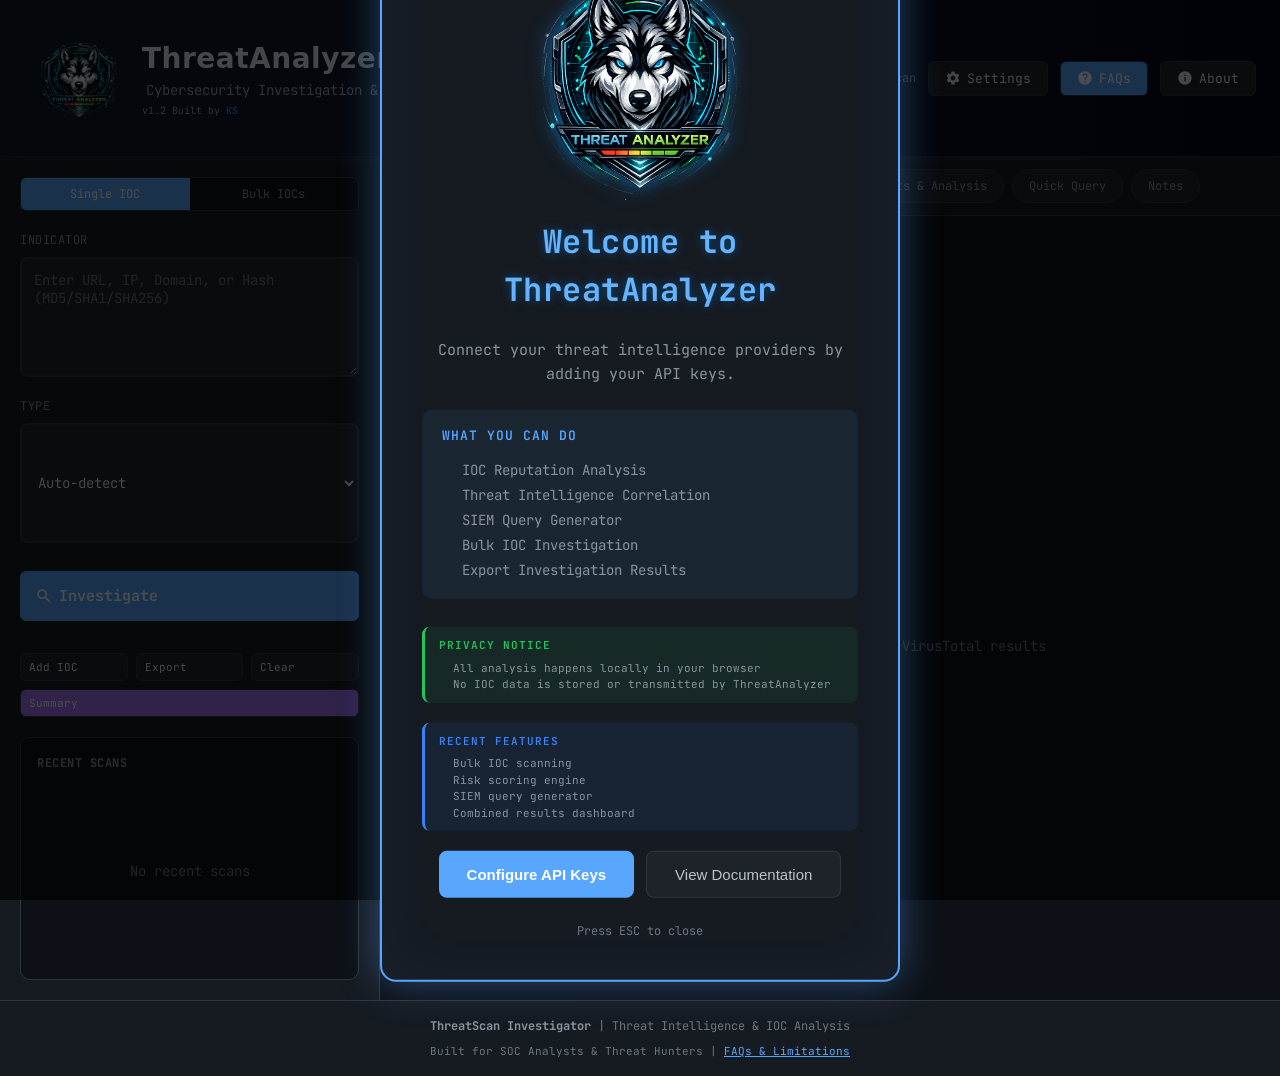
==== commit db572727: "Add files via upload" ====
--- a/index.html
+++ b/index.html
@@ -1,4 +1,4 @@
-<!DOCTYPE html>
+﻿<!DOCTYPE html>
 <html lang="en">
 <head>
     <meta charset="UTF-8">
@@ -8,1303 +8,7 @@
     <link rel="preconnect" href="https://fonts.googleapis.com">
     <link rel="preconnect" href="https://fonts.gstatic.com" crossorigin>
     <link href="https://fonts.googleapis.com/css2?family=JetBrains+Mono:wght@400;500;600;700&display=swap" rel="stylesheet">
-    <style>
-        :root {
-            --bg-primary: #0d1117;
-            --bg-secondary: #161b22;
-            --bg-tertiary: #21262d;
-            --border: #30363d;
-            --text-primary: #e6edf3;
-            --text-secondary: #8b949e;
-            --text-muted: #6e7681;
-            --accent-blue: #58a6ff;
-            --accent-green: #3fb950;
-            --accent-yellow: #d29922;
-            --accent-red: #f85149;
-            --accent-purple: #a371f7;
-            --accent-orange: #f0883e;
-            --shadow: 0 1px 3px rgba(0,0,0,0.3);
-            --shadow-lg: 0 4px 12px rgba(0,0,0,0.4);
-        }
-
-        * {
-            margin: 0;
-            padding: 0;
-            box-sizing: border-box;
-        }
-
-        body {
-            font-family: 'JetBrains Mono', 'Fira Code', monospace;
-            background: var(--bg-primary);
-            color: var(--text-primary);
-            min-height: 100vh;
-            font-size: 14px;
-            line-height: 1.5;
-        }
-
-        /* Header */
-        .header {
-            background: linear-gradient(90deg, #0f172a, #111827, #020617);
-            padding: 18px 24px;
-            border-bottom: 1px solid #1f2937;
-            box-shadow: 0 4px 20px -10px rgba(59, 130, 246, 0.3);
-            display: flex;
-            justify-content: space-between;
-            align-items: center;
-            position: sticky;
-            top: 0;
-            z-index: 100;
-        }
-
-        .header-left {
-            display: flex;
-            align-items: center;
-            gap: 12px;
-        }
-
-        .logo {
-            width: 44px;
-            height: 44px;
-        }
-
-        .header h1 {
-            font-family: 'Segoe UI', system-ui, sans-serif;
-            font-size: 24px;
-            font-weight: 700;
-            color: #FFFFFF;
-            margin: 0;
-            letter-spacing: 0.5px;
-        }
-
-        .header-tagline {
-            color: #9CA3AF;
-            font-size: 12px;
-            margin-left: 4px;
-        }
-
-        .header-brand {
-            display: flex;
-            align-items: center;
-            gap: 8px;
-        }
-
-        .header-brand-text {
-            display: flex;
-            flex-direction: column;
-        }
-
-        .header-brand-sub {
-            color: #9CA3AF;
-            font-size: 11px;
-            font-weight: 400;
-        }
-
-        .header-byks {
-            color: #22C55E;
-            font-size: 11px;
-            font-weight: 500;
-            margin-left: auto;
-        }
-        
-        .header-version {
-            color: #9CA3AF;
-            font-size: 10px;
-            font-weight: 400;
-            margin-top: 2px;
-        }
-        
-        .header-version a {
-            color: #3B82F6;
-            text-decoration: none;
-            font-weight: 500;
-        }
-        
-        .header-version a:hover {
-            text-decoration: underline;
-        }
-
-        .header-right {
-            display: flex;
-            align-items: center;
-            gap: 12px;
-        }
-
-        .api-status {
-            display: flex;
-            align-items: center;
-            gap: 8px;
-            font-size: 12px;
-            color: var(--text-secondary);
-        }
-
-        .status-dot {
-            width: 8px;
-            height: 8px;
-            border-radius: 50%;
-            background: var(--accent-red);
-        }
-
-        .status-dot.active {
-            background: var(--accent-green);
-        }
-
-        /* Buttons */
-        .btn {
-            font-family: inherit;
-            font-size: 13px;
-            padding: 8px 16px;
-            border-radius: 6px;
-            border: 1px solid var(--border);
-            background: var(--bg-tertiary);
-            color: var(--text-primary);
-            cursor: pointer;
-            transition: all 0.15s ease;
-            display: inline-flex;
-            align-items: center;
-            gap: 6px;
-        }
-
-        .btn:hover {
-            background: var(--border);
-        }
-
-        .btn-primary {
-            background: var(--accent-blue);
-            border-color: var(--accent-blue);
-            color: #fff;
-        }
-
-        .btn-primary:hover {
-            background: #4a90e2;
-            border-color: #4a90e2;
-        }
-
-        .btn-success {
-            background: var(--accent-green);
-            border-color: var(--accent-green);
-            color: #fff;
-        }
-
-        .btn-success:hover {
-            background: #2ea043;
-        }
-
-        .btn-sm {
-            padding: 4px 10px;
-            font-size: 12px;
-        }
-
-        .btn-secondary {
-            background: var(--bg-tertiary);
-            border: 1px solid var(--border);
-            color: var(--text-primary);
-        }
-
-        .btn-secondary:hover {
-            background: var(--border);
-        }
-
-        /* Purple button hover effect */
-        .btn-purple:hover {
-            background: #8b5cf6;
-            border-color: #8b5cf6;
-        }
-
-        /* Investigation Notes textarea */
-        #investigationNotes:focus {
-            outline: none;
-            border-color: var(--accent-blue);
-            box-shadow: 0 0 0 2px rgba(88, 166, 255, 0.2);
-        }
-
-        #investigationNotes::placeholder {
-            color: #6e7681;
-        }
-
-        /* Scan Mode Toggle */
-        .mode-toggle {
-            display: flex;
-            background: var(--bg-primary);
-            border: 1px solid var(--border);
-            border-radius: 6px;
-            overflow: hidden;
-        }
-
-        .mode-btn {
-            flex: 1;
-            padding: 8px 12px;
-            font-family: inherit;
-            font-size: 12px;
-            border: none;
-            background: transparent;
-            color: var(--text-secondary);
-            cursor: pointer;
-            transition: all 0.15s ease;
-        }
-
-        .mode-btn:hover {
-            color: var(--text-primary);
-            background: var(--bg-tertiary);
-        }
-
-        .mode-btn.active {
-            background: var(--accent-blue);
-            color: #fff;
-        }
-
-        /* Main Layout */
-        .main-container {
-            display: flex;
-            height: calc(100vh - 57px);
-        }
-
-        /* Sidebar */
-        .sidebar {
-            width: 380px;
-            min-width: 380px;
-            background: var(--bg-secondary);
-            border-right: 1px solid var(--border);
-            padding: 20px;
-            display: flex;
-            flex-direction: column;
-            gap: 20px;
-            overflow-y: auto;
-        }
-
-        .input-group {
-            display: flex;
-            flex-direction: column;
-            gap: 8px;
-        }
-
-        .input-group label {
-            font-size: 12px;
-            color: var(--text-secondary);
-            text-transform: uppercase;
-            letter-spacing: 0.5px;
-        }
-
-        .input-group textarea,
-        .input-group input,
-        .input-group select {
-            font-family: inherit;
-            font-size: 14px;
-            padding: 12px;
-            border-radius: 8px;
-            border: 2px solid var(--border);
-            background: var(--bg-tertiary);
-            color: var(--text-primary);
-            resize: vertical;
-            min-height: 120px;
-            transition: all 0.2s ease;
-        }
-
-        .input-group textarea:focus,
-        .input-group input:focus,
-        .input-group select:focus {
-            outline: none;
-            border-color: var(--accent-blue);
-            box-shadow: 0 0 0 4px rgba(88, 166, 255, 0.2), 0 0 15px rgba(88, 166, 255, 0.1);
-            background: var(--bg-secondary);
-        }
-
-        .input-group input::placeholder,
-        .textarea-group textarea::placeholder {
-            color: var(--text-muted);
-        }
-
-        .scan-btn {
-            width: 100%;
-            padding: 14px;
-            font-size: 15px;
-            font-weight: 600;
-            margin-top: 8px;
-        }
-
-        /* Recent Scans */
-        .recent-scans {
-            flex: 1;
-            display: flex;
-            flex-direction: column;
-            gap: 8px;
-            min-height: 0;
-            background: var(--bg-primary);
-            border: 1px solid var(--border);
-            border-radius: 10px;
-            padding: 16px;
-        }
-
-        /* Toast Notifications */
-        .toast-container {
-            position: fixed;
-            top: 50%;
-            left: 320px;
-            transform: translateY(-50%);
-            z-index: 1000;
-            display: flex;
-            flex-direction: column;
-            gap: 8px;
-            max-width: 300px;
-        }
-        
-        @media (max-width: 900px) {
-            .toast-container {
-                left: 24px;
-                top: auto;
-                bottom: 100px;
-                transform: none;
-            }
-        }
-        
-        .toast {
-            background: var(--bg-secondary);
-            border: 1px solid var(--border);
-            border-radius: 8px;
-            padding: 12px 16px;
-            color: var(--text-primary);
-            font-size: 13px;
-            box-shadow: 0 4px 12px rgba(0, 0, 0, 0.3);
-            animation: slideIn 0.3s ease;
-            max-width: 320px;
-        }
-        
-        .toast.info { border-left: 3px solid #3b82f6; }
-        .toast.success { border-left: 3px solid #22c55e; }
-        .toast.warning { border-left: 3px solid #f59e0b; }
-        .toast.error { border-left: 3px solid #ef4444; }
-        
-        @keyframes slideIn {
-            from { transform: translateX(100%); opacity: 0; }
-            to { transform: translateX(0); opacity: 1; }
-        }
-
-        .recent-scans h3 {
-            font-size: 12px;
-            color: var(--text-secondary);
-            text-transform: uppercase;
-            letter-spacing: 0.5px;
-        }
-
-        .recent-list {
-            flex: 1;
-            overflow-y: auto;
-            display: flex;
-            flex-direction: column;
-            gap: 6px;
-        }
-
-        .recent-item {
-            padding: 10px 12px;
-            background: var(--bg-primary);
-            border: 1px solid var(--border);
-            border-radius: 6px;
-            cursor: pointer;
-            transition: all 0.15s ease;
-            display: flex;
-            justify-content: space-between;
-            align-items: center;
-        }
-
-        .recent-item:hover {
-            border-color: var(--accent-blue);
-            background: var(--bg-tertiary);
-        }
-
-        .recent-item .ioc {
-            font-size: 12px;
-            color: var(--text-primary);
-            overflow: hidden;
-            text-overflow: ellipsis;
-            white-space: nowrap;
-            max-width: 200px;
-        }
-
-        .recent-item .type {
-            font-size: 10px;
-            padding: 2px 6px;
-            border-radius: 3px;
-            background: var(--bg-tertiary);
-            color: var(--text-secondary);
-            text-transform: uppercase;
-        }
-
-        /* Results Panel */
-        .results-panel {
-            flex: 1;
-            display: flex;
-            flex-direction: column;
-            overflow: hidden;
-        }
-
-        .results-tabs {
-            display: flex;
-            gap: 8px;
-            padding: 12px 16px;
-            background: var(--bg-secondary);
-            border-bottom: 1px solid var(--border);
-            overflow-x: auto;
-        }
-
-        .tab-btn {
-            font-family: inherit;
-            font-size: 12px;
-            padding: 8px 16px;
-            border: 1px solid var(--border);
-            background: var(--bg-tertiary);
-            color: var(--text-secondary);
-            cursor: pointer;
-            border-radius: 20px;
-            transition: all 0.2s ease;
-            white-space: nowrap;
-        }
-
-        .tab-btn:hover {
-            color: var(--text-primary);
-            background: var(--bg-secondary);
-            border-color: var(--accent-blue);
-        }
-
-        .tab-btn.active {
-            color: var(--text-primary);
-            background: var(--accent-blue);
-            border-color: var(--accent-blue);
-        }
-
-        .tab-content {
-            flex: 1;
-            overflow-y: auto;
-            padding: 20px;
-            display: none;
-        }
-
-        .tab-content.active {
-            display: block;
-        }
-
-        /* Results Empty State */
-        .empty-state {
-            display: flex;
-            flex-direction: column;
-            align-items: center;
-            justify-content: center;
-            height: 100%;
-            color: var(--text-muted);
-            text-align: center;
-            gap: 12px;
-        }
-
-        .empty-state svg {
-            width: 64px;
-            height: 64px;
-            fill: var(--text-muted);
-            opacity: 0.5;
-        }
-
-        /* Result Cards */
-        .result-section {
-            margin-bottom: 24px;
-        }
-
-        .result-card {
-            background: var(--bg-secondary);
-            border: 1px solid var(--border);
-            border-radius: 8px;
-            overflow: hidden;
-            margin-bottom: 16px;
-            animation: fadeIn 0.2s ease;
-        }
-
-        @keyframes fadeIn {
-            from { opacity: 0; transform: translateY(10px); }
-            to { opacity: 1; transform: translateY(0); }
-        }
-
-        .card-header {
-            padding: 14px 16px;
-            background: var(--bg-tertiary);
-            border-bottom: 1px solid var(--border);
-            display: flex;
-            justify-content: space-between;
-            align-items: center;
-            cursor: pointer;
-        }
-
-        .card-header h3 {
-            font-size: 14px;
-            font-weight: 600;
-            display: flex;
-            align-items: center;
-            gap: 8px;
-        }
-
-        .card-body {
-            padding: 16px;
-        }
-
-        .card-body.collapsed {
-            display: none;
-        }
-
-        /* Summary Stats */
-        .stats-grid {
-            display: grid;
-            grid-template-columns: repeat(auto-fit, minmax(180px, 1fr));
-            gap: 12px;
-            margin-bottom: 16px;
-        }
-
-        .stat-box {
-            background: var(--bg-primary);
-            border: 1px solid var(--border);
-            border-radius: 6px;
-            padding: 14px;
-            text-align: center;
-        }
-
-        .stat-value {
-            font-size: 28px;
-            font-weight: 700;
-            margin-bottom: 4px;
-        }
-
-        .stat-value.malicious { color: var(--accent-red); }
-        .stat-value.suspicious { color: var(--accent-yellow); }
-        .stat-value.clean { color: var(--accent-green); }
-        .stat-value.undetected { color: var(--text-secondary); }
-
-        .stat-label {
-            font-size: 11px;
-            color: var(--text-secondary);
-            text-transform: uppercase;
-            letter-spacing: 0.5px;
-        }
-
-        /* Detection Bar */
-        .detection-bar {
-            height: 24px;
-            background: var(--bg-primary);
-            border-radius: 4px;
-            overflow: hidden;
-            display: flex;
-            margin: 16px 0;
-        }
-
-        .detection-segment {
-            height: 100%;
-            transition: width 0.3s ease;
-        }
-
-        .detection-segment.malicious { background: var(--accent-red); }
-        .detection-segment.suspicious { background: var(--accent-yellow); }
-        .detection-segment.undetected { background: var(--accent-green); }
-        .detection-segment.harmless { background: #6e7681; }
-        .detection-segment.timeout { background: #8957e5; }
-
-        /* Data Tables */
-        .data-table {
-            width: 100%;
-            border-collapse: collapse;
-            font-size: 12px;
-        }
-
-        .data-table th,
-        .data-table td {
-            padding: 10px 12px;
-            text-align: left;
-            border-bottom: 1px solid var(--border);
-        }
-
-        .data-table th {
-            background: var(--bg-tertiary);
-            color: var(--text-secondary);
-            font-weight: 600;
-            text-transform: uppercase;
-            font-size: 11px;
-            letter-spacing: 0.5px;
-            position: sticky;
-            top: 0;
-        }
-
-        .data-table tr:hover td {
-            background: var(--bg-tertiary);
-        }
-
-        .data-table td {
-            font-family: 'JetBrains Mono', monospace;
-        }
-
-        .category-badge {
-            display: inline-block;
-            padding: 2px 8px;
-            border-radius: 3px;
-            font-size: 10px;
-            font-weight: 600;
-            text-transform: uppercase;
-        }
-
-        .category-badge.malicious { background: rgba(248,81,73,0.2); color: var(--accent-red); }
-        .category-badge.suspicious { background: rgba(210,153,34,0.2); color: var(--accent-yellow); }
-        .category-badge.clean { background: rgba(63,185,80,0.2); color: var(--accent-green); }
-        .category-badge.undetected { background: rgba(139,148,158,0.2); color: var(--text-secondary); }
-        .category-badge.type-supported { background: rgba(88,166,255,0.2); color: var(--accent-blue); }
-
-        /* Screenshot */
-        .screenshot-container {
-            text-align: center;
-            margin-bottom: 16px;
-        }
-
-        .screenshot-container img {
-            max-width: 100%;
-            border: 1px solid var(--border);
-            border-radius: 6px;
-            cursor: pointer;
-            transition: transform 0.15s ease;
-        }
-
-        .screenshot-container img:hover {
-            transform: scale(1.02);
-        }
-
-        /* Bulk Scan Results */
-        .bulk-progress {
-            background: var(--bg-secondary);
-            border: 1px solid var(--border);
-            border-radius: 8px;
-            padding: 20px;
-            margin-bottom: 20px;
-        }
-
-        .progress-bar {
-            height: 8px;
-            background: var(--bg-primary);
-            border-radius: 4px;
-            overflow: hidden;
-            margin: 12px 0;
-        }
-
-        .progress-fill {
-            height: 100%;
-            background: var(--accent-blue);
-            transition: width 0.3s ease;
-        }
-
-        .progress-stats {
-            display: flex;
-            justify-content: space-between;
-            font-size: 12px;
-            color: var(--text-secondary);
-        }
-
-        .bulk-summary {
-            display: grid;
-            grid-template-columns: repeat(4, 1fr);
-            gap: 12px;
-            margin-bottom: 20px;
-        }
-
-        .summary-card {
-            background: var(--bg-secondary);
-            border: 1px solid var(--border);
-            border-radius: 6px;
-            padding: 14px;
-            text-align: center;
-        }
-
-        .summary-card.malicious { border-left: 3px solid var(--accent-red); }
-        .summary-card.suspicious { border-left: 3px solid var(--accent-yellow); }
-        .summary-card.clean { border-left: 3px solid var(--accent-green); }
-        .summary-card.undetected { border-left: 3px solid var(--text-secondary); }
-
-        .bulk-results-table {
-            width: 100%;
-            border-collapse: collapse;
-            font-size: 12px;
-        }
-
-        .bulk-results-table th,
-        .bulk-results-table td {
-            padding: 10px 12px;
-            text-align: left;
-            border-bottom: 1px solid var(--border);
-        }
-
-        .bulk-results-table th {
-            background: var(--bg-tertiary);
-            color: var(--text-secondary);
-            font-weight: 600;
-            text-transform: uppercase;
-            font-size: 11px;
-            position: sticky;
-            top: 0;
-        }
-
-        .bulk-results-table tr:hover td {
-            background: var(--bg-tertiary);
-        }
-        
-        /* Risk-based row highlighting */
-        .bulk-results-table tr.row-high-risk td {
-            background: rgba(248, 81, 73, 0.15) !important;
-        }
-        .bulk-results-table tr.row-medium-risk td {
-            background: rgba(210, 153, 34, 0.15) !important;
-        }
-        .bulk-results-table tr.row-low-risk td {
-            background: rgba(63, 185, 80, 0.15) !important;
-        }
-        
-        /* Pivot buttons */
-        .pivot-btns {
-            display: flex;
-            gap: 4px;
-            flex-wrap: wrap;
-        }
-        .pivot-btn {
-            padding: 2px 6px;
-            font-size: 10px;
-            border: 1px solid var(--border);
-            background: var(--bg-secondary);
-            color: var(--text-primary);
-            border-radius: 3px;
-            cursor: pointer;
-            text-decoration: none;
-        }
-        .pivot-btn:hover {
-            background: var(--accent-blue);
-            color: white;
-        }
-        
-        /* VT detections colored */
-        .vt-detections {
-            font-weight: bold;
-        }
-        .vt-malicious {
-            color: #ef4444;
-        }
-        .vt-clean {
-            color: #3b82f6;
-        }
-        
-        /* Threat score */
-        .threat-score {
-            font-weight: bold;
-            font-size: 14px;
-        }
-        .threat-score-high {
-            color: #ef4444;
-        }
-        .threat-score-medium {
-            color: #f59e0b;
-        }
-        .threat-score-low {
-            color: #22c55e;
-        }
-        .threat-bar {
-            height: 6px;
-            background: var(--bg-tertiary);
-            border-radius: 3px;
-            overflow: hidden;
-            margin-top: 4px;
-        }
-        .threat-bar-fill {
-            height: 100%;
-            border-radius: 3px;
-        }
-        
-        /* TLD Warning badges */
-        .tld-warning {
-            background: rgba(248, 81, 73, 0.2);
-            color: #f85149;
-            padding: 2px 6px;
-            border-radius: 4px;
-            font-size: 10px;
-            margin-left: 4px;
-        }
-        .tld-medium {
-            background: rgba(210, 153, 34, 0.2);
-            color: #d97706;
-            padding: 2px 6px;
-            border-radius: 4px;
-            font-size: 10px;
-            margin-left: 4px;
-        }
-        
-        /* Sortable table headers */
-        .bulk-results-table th {
-            cursor: pointer;
-            user-select: none;
-            position: relative;
-        }
-        .bulk-results-table th:hover {
-            background: var(--bg-tertiary);
-        }
-        .sort-indicator {
-            margin-left: 4px;
-            font-size: 10px;
-        }
-        .th-content {
-            display: flex;
-            align-items: center;
-            gap: 4px;
-        }
-        .header-sort {
-            background: transparent;
-            border: none;
-            color: var(--text-secondary);
-            font-size: 10px;
-            cursor: pointer;
-            padding: 2px 4px;
-            margin-left: 4px;
-            border-radius: 3px;
-        }
-        .header-sort:hover {
-            background: var(--bg-tertiary);
-            color: var(--accent-blue);
-        }
-        
-        /* Column resize handle */
-        .resize-handle {
-            position: absolute;
-            right: 0;
-            top: 0;
-            bottom: 0;
-            width: 4px;
-            cursor: col-resize;
-            background: transparent;
-            transition: background 0.2s;
-        }
-        .resize-handle::after {
-            content: '';
-            position: absolute;
-            right: 1px;
-            top: 50%;
-            transform: translateY(-50%);
-            height: 20px;
-            width: 2px;
-            background: var(--border);
-            border-radius: 1px;
-            opacity: 0.5;
-        }
-        .resize-handle:hover {
-            background: rgba(59, 130, 246, 0.2);
-        }
-        .resize-handle:hover::after {
-            background: var(--accent-blue);
-            opacity: 1;
-        }
-
-        .ioc-cell {
-            font-family: 'JetBrains Mono', monospace;
-            max-width: 200px;
-            overflow: hidden;
-            text-overflow: ellipsis;
-            white-space: nowrap;
-        }
-
-        /* Copy buttons */
-        .copy-btn {
-            background: var(--bg-tertiary);
-            border: 1px solid var(--border);
-            color: var(--text-primary);
-            padding: 6px 12px;
-            border-radius: 4px;
-            cursor: pointer;
-            font-size: 12px;
-            display: inline-flex;
-            align-items: center;
-            gap: 4px;
-        }
-
-        .copy-btn:hover {
-            background: var(--accent-blue);
-            color: white;
-        }
-
-        .copy-btn-small {
-            background: var(--bg-tertiary);
-            border: 1px solid var(--border);
-            color: var(--text-primary);
-            padding: 4px 8px;
-            border-radius: 4px;
-            cursor: pointer;
-            font-size: 11px;
-        }
-
-        .copy-btn-small:hover {
-            background: var(--accent-blue);
-            color: white;
-        }
-
-        /* IP Query Generator */
-        .ip-query-section {
-            padding: 20px;
-        }
-
-        .ip-query-section .input-group {
-            margin-bottom: 16px;
-        }
-
-        .ip-query-section .input-group label {
-            display: block;
-            font-size: 12px;
-            color: var(--text-secondary);
-            text-transform: uppercase;
-            letter-spacing: 0.5px;
-            margin-bottom: 8px;
-        }
-
-        .ip-query-section textarea {
-            width: 100%;
-            min-height: 150px;
-            font-family: 'JetBrains Mono', monospace;
-            font-size: 13px;
-            padding: 12px;
-            border-radius: 6px;
-            border: 1px solid var(--border);
-            background: var(--bg-primary);
-            color: var(--text-primary);
-            resize: vertical;
-        }
-
-        .ip-query-section textarea:focus {
-            outline: none;
-            border-color: var(--accent-blue);
-            box-shadow: 0 0 0 3px rgba(88, 166, 255, 0.15);
-        }
-
-        .ip-query-section select {
-            width: 100%;
-            font-family: inherit;
-            font-size: 14px;
-            padding: 10px 12px;
-            border-radius: 6px;
-            border: 1px solid var(--border);
-            background: var(--bg-primary);
-            color: var(--text-primary);
-            cursor: pointer;
-        }
-
-        .ip-query-section select:focus {
-            outline: none;
-            border-color: var(--accent-blue);
-        }
-
-        .ip-option-group {
-            display: flex;
-            gap: 12px;
-            margin-bottom: 16px;
-            flex-wrap: wrap;
-        }
-
-        .ip-option-label {
-            font-size: 12px;
-            color: var(--text-secondary);
-            text-transform: uppercase;
-            letter-spacing: 0.5px;
-            margin-bottom: 8px;
-            display: block;
-        }
-
-        .radio-option {
-            display: flex;
-            align-items: center;
-            gap: 8px;
-            padding: 10px 14px;
-            background: var(--bg-primary);
-            border: 1px solid var(--border);
-            border-radius: 6px;
-            cursor: pointer;
-            transition: all 0.15s ease;
-        }
-
-        .radio-option:hover {
-            border-color: var(--accent-blue);
-        }
-
-        .radio-option.selected {
-            border-color: var(--accent-blue);
-            background: rgba(88, 166, 255, 0.1);
-        }
-
-        .radio-option input {
-            display: none;
-        }
-
-        .radio-option .radio-custom {
-            width: 16px;
-            height: 16px;
-            border: 2px solid var(--border);
-            border-radius: 50%;
-            display: flex;
-            align-items: center;
-            justify-content: center;
-        }
-
-        .radio-option.selected .radio-custom {
-            border-color: var(--accent-blue);
-        }
-
-        .radio-option.selected .radio-custom::after {
-            content: '';
-            width: 8px;
-            height: 8px;
-            background: var(--accent-blue);
-            border-radius: 50%;
-        }
-
-        .radio-option span {
-            font-size: 13px;
-            color: var(--text-primary);
-        }
-
-        .query-preview {
-            background: var(--bg-primary);
-            border: 1px solid var(--border);
-            border-radius: 6px;
-            padding: 16px;
-            margin-top: 16px;
-        }
-
-        .query-preview-header {
-            display: flex;
-            justify-content: space-between;
-            align-items: center;
-            margin-bottom: 12px;
-        }
-
-        .query-preview-header h4 {
-            font-size: 12px;
-            color: var(--text-secondary);
-            text-transform: uppercase;
-            letter-spacing: 0.5px;
-        }
-
-        .query-output {
-            font-family: 'JetBrains Mono', monospace;
-            font-size: 12px;
-            color: var(--accent-green);
-            background: var(--bg-secondary);
-            padding: 12px;
-            border-radius: 4px;
-            word-break: break-all;
-            white-space: pre-wrap;
-            min-height: 120px;
-            width: 100%;
-            border: 1px solid var(--border);
-            resize: vertical;
-        }
-
-        .query-output:focus {
-            outline: none;
-            border-color: var(--accent-blue);
-        }
-
-        .query-actions {
-            display: flex;
-            gap: 12px;
-            margin-top: 16px;
-        }
-
-        .ip-count {
-            font-size: 12px;
-            color: var(--text-muted);
-            margin-top: 8px;
-        }
-
-        .ip-count strong {
-            color: var(--accent-blue);
-        }
-
-        /* Export Buttons */
-        .export-bar {
-            display: flex;
-            gap: 12px;
-            padding: 16px;
-            background: var(--bg-secondary);
-            border-top: 1px solid var(--border);
-        }
-
-        /* Modal */
-        .modal-overlay {
-            position: fixed;
-            top: 0;
-            left: 0;
-            right: 0;
-            bottom: 0;
-            background: rgba(0,0,0,0.7);
-            display: flex;
-            align-items: center;
-            justify-content: center;
-            z-index: 1000;
-            opacity: 0;
-            visibility: hidden;
-            transition: all 0.2s ease;
-        }
-
-        .modal-overlay.active {
-            opacity: 1;
-            visibility: visible;
-        }
-
-        .modal {
-            background: var(--bg-secondary);
-            border: 1px solid var(--border);
-            border-radius: 12px;
-            width: 90%;
-            max-width: 500px;
-            max-height: 80vh;
-            overflow-y: auto;
-            transform: scale(0.95);
-            transition: transform 0.2s ease;
-        }
-
-        .modal-overlay.active .modal {
-            transform: scale(1);
-        }
-
-        .modal-header {
-            padding: 20px;
-            border-bottom: 1px solid var(--border);
-            display: flex;
-            justify-content: space-between;
-            align-items: center;
-        }
-
-        .modal-header h2 {
-            font-size: 18px;
-            font-weight: 600;
-        }
-
-        .modal-close {
-            background: none;
-            border: none;
-            color: var(--text-secondary);
-            cursor: pointer;
-            padding: 4px;
-            font-size: 20px;
-        }
-
-        .modal-body {
-            padding: 20px;
-            display: flex;
-            flex-direction: column;
-            gap: 16px;
-        }
-
-        .modal-footer {
-            padding: 16px 20px;
-            border-top: 1px solid var(--border);
-            display: flex;
-            gap: 12px;
-            justify-content: flex-end;
-        }
-
-        /* Loading */
-        .loading {
-            display: flex;
-            flex-direction: column;
-            align-items: center;
-            justify-content: center;
-            padding: 40px;
-            gap: 16px;
-        }
-
-        .spinner {
-            width: 40px;
-            height: 40px;
-            border: 3px solid var(--border);
-            border-top-color: var(--accent-blue);
-            border-radius: 50%;
-            animation: spin 0.8s linear infinite;
-        }
-
-        @keyframes spin {
-            to { transform: rotate(360deg); }
-        }
-
-        /* Error State */
-        .error-message {
-            background: rgba(248,81,73,0.1);
-            border: 1px solid var(--accent-red);
-            border-radius: 6px;
-            padding: 16px;
-            color: var(--accent-red);
-            margin-bottom: 16px;
-        }
-
-        /* Info State */
-        .info-message {
-            background: rgba(88,166,255,0.1);
-            border: 1px solid var(--accent-blue);
-            border-radius: 6px;
-            padding: 16px;
-            color: var(--accent-blue);
-            margin-bottom: 16px;
-        }
-
-        /* JSON View */
-        .json-view {
-            background: var(--bg-primary);
-            border: 1px solid var(--border);
-            border-radius: 6px;
-            padding: 16px;
-            overflow-x: auto;
-            font-size: 11px;
-            max-height: 400px;
-            overflow-y: auto;
-        }
-
-        /* IOC Tags */
-        .ioc-tag {
-            display: inline-flex;
-            align-items: center;
-            gap: 4px;
-            padding: 3px 8px;
-            background: var(--bg-tertiary);
-            border: 1px solid var(--border);
-            border-radius: 4px;
-            font-size: 11px;
-            margin: 2px;
-            cursor: pointer;
-        }
-
-        .ioc-tag:hover {
-            border-color: var(--accent-blue);
-            background: rgba(88,166,255,0.1);
-        }
-
-        /* Scrollbar */
-        ::-webkit-scrollbar {
-            width: 8px;
-            height: 8px;
-        }
-
-        ::-webkit-scrollbar-track {
-            background: var(--bg-primary);
-        }
-
-        ::-webkit-scrollbar-thumb {
-            background: var(--border);
-            border-radius: 4px;
-        }
-
-        ::-webkit-scrollbar-thumb:hover {
-            background: var(--text-muted);
-        }
-
-        /* Responsive */
-        @media (max-width: 900px) {
-            .main-container {
-                flex-direction: column;
-            }
-            .sidebar {
-                width: 100%;
-                min-width: 100%;
-                max-height: 40vh;
-            }
-        }
-    </style>
+    <link rel=stylesheet href=css/styles.css>
 </head>
 <body>
     <!-- Header -->
@@ -1314,7 +18,7 @@
             <div class="header-brand-text">
                 <h1 style="font-size: 28px; font-weight: 700; margin: 0; color: var(--text-primary);">ThreatAnalyzer</h1>
                 <span class="header-tagline" style="font-size: 14px;">Cybersecurity Investigation &amp; Threat Intelligence Platform</span>
-                <span class="header-version">v1.2 • Built by <a href="https://www.linkedin.com/in/ksantos-tech/" target="_blank">KS</a></span>
+                <span class="header-version">v1.2  Built by <a href="https://www.linkedin.com/in/ksantos-tech/" target="_blank">KS</a></span>
             </div>
         </div>
         <div class="header-right">
@@ -1325,6 +29,8 @@
                 <span>AbuseIPDB</span>
                 <span class="status-dot" id="whoisStatus"></span>
                 <span>WHOIS</span>
+                <span class="status-dot" id="urlscanStatus"></span>
+                <span>URLScan</span>
             </div>
             <button class="btn" onclick="openSettings()">
                 <svg width="16" height="16" viewBox="0 0 24 24" fill="currentColor">
@@ -1354,8 +60,8 @@
         <!-- Sidebar -->
         <aside class="sidebar">
             <div class="mode-toggle">
-                <button class="mode-btn active" data-mode="single" onclick="setScanMode('single')">🔍 Single IOC</button>
-                <button class="mode-btn" data-mode="bulk" onclick="setScanMode('bulk')">📄 Bulk IOCs</button>
+                <button class="mode-btn active" data-mode="single" onclick="setScanMode('single')"> Single IOC</button>
+                <button class="mode-btn" data-mode="bulk" onclick="setScanMode('bulk')"> Bulk IOCs</button>
             </div>
             <div class="input-group">
                 <label>Indicator</label>
@@ -1365,10 +71,10 @@
             <div class="input-group">
                 <label>Type</label>
                 <select id="iocType">
-                    <option value="auto">🌐 Auto-detect</option>
-                    <option value="url">🔗 URL</option>
-                    <option value="ip">🖥 IP Address</option>
-                    <option value="domain">🌍 Domain</option>
+                    <option value="auto"> Auto-detect</option>
+                    <option value="url"> URL</option>
+                    <option value="ip"> IP Address</option>
+                    <option value="domain"> Domain</option>
                     <option value="hash"># File Hash</option>
                 </select>
             </div>
@@ -1382,16 +88,16 @@
             <!-- Workspace Actions -->
             <div class="workspace-actions" style="display: flex; gap: 8px; margin-top: 12px; flex-wrap: wrap;">
                 <button class="btn btn-secondary" onclick="addToWorkspace()" style="flex: 1; min-width: 80px; font-size: 11px; padding: 6px 8px;" title="Add current IOC to workspace">
-                    ➕ Add IOC
+                     Add IOC
                 </button>
                 <button class="btn btn-secondary" onclick="exportWorkspaceReport()" style="flex: 1; min-width: 80px; font-size: 11px; padding: 6px 8px;" title="Export workspace data">
-                    📥 Export
+                     Export
                 </button>
                 <button class="btn btn-secondary" onclick="clearWorkspace()" style="flex: 1; min-width: 80px; font-size: 11px; padding: 6px 8px;" title="Clear workspace">
-                    🗑️ Clear
+                     Clear
                 </button>
                 <button class="btn btn-secondary" onclick="openSummaryModal()" style="flex: 1; min-width: 80px; font-size: 11px; padding: 6px 8px; background: var(--accent-purple); color: white;" title="Generate investigation summary">
-                    📊 Summary
+                     Summary
                 </button>
             </div>
 
@@ -1408,13 +114,14 @@
         <!-- Results Panel -->
         <main class="results-panel">
             <div class="results-tabs">
-                <button class="tab-btn active" data-tab="vt" onclick="switchTab('vt')">🛡️ VirusTotal</button>
-                <button class="tab-btn" data-tab="abuseipdb" onclick="switchTab('abuseipdb')">🚔 AbuseIPDB</button>
-                <button class="tab-btn" data-tab="whois" onclick="switchTab('whois')">🌐 WHOIS</button>
-                <button class="tab-btn" data-tab="combined" onclick="switchTab('combined')">🔍 Combined Results & Analysis</button>
-                <button class="tab-btn bulk-tab" data-tab="bulk" onclick="switchTab('bulk')" style="display:none;">📊 Bulk</button>
-                <button class="tab-btn" data-tab="ipquery" onclick="switchTab('ipquery')">⚡ Quick Query</button>
-                <button class="tab-btn" data-tab="notes" onclick="switchTab('notes')">📝 Notes</button>
+                <button class="tab-btn active" data-tab="vt" onclick="switchTab('vt')"> VirusTotal</button>
+                <button class="tab-btn" data-tab="abuseipdb" onclick="switchTab('abuseipdb')"> AbuseIPDB</button>
+                <button class="tab-btn" data-tab="whois" onclick="switchTab('whois')"> WHOIS</button>
+                <button class="tab-btn" data-tab="urlscan" onclick="switchTab('urlscan')"> URLScan</button>
+                <button class="tab-btn" data-tab="combined" onclick="switchTab('combined')"> Combined Results & Analysis</button>
+                <button class="tab-btn bulk-tab" data-tab="bulk" onclick="switchTab('bulk')" style="display:none;"> Bulk</button>
+                <button class="tab-btn" data-tab="ipquery" onclick="switchTab('ipquery')"> Quick Query</button>
+                <button class="tab-btn" data-tab="notes" onclick="switchTab('notes')"> Notes</button>
             </div>
 
             <div id="vtTab" class="tab-content active">
@@ -1445,6 +152,16 @@
                     <span>Enter a domain or IP to view WHOIS information</span>
                 </div>
                 <div id="whoisResults"></div>
+            </div>
+
+            <div id="urlscanTab" class="tab-content">
+                <div class="empty-state" id="urlscanEmpty">
+                    <svg viewBox="0 0 24 24" fill="currentColor">
+                        <path d="M12 2C6.48 2 2 6.48 2 12s4.48 10 10 10 10-4.48 10-10S17.52 2 12 2zm-1 17.93c-3.95-.49-7-3.85-7-7.93 0-.62.08-1.21.21-1.79L9 15v1c0 1.1.9 2 2 2v1.93zm6.9-2.54c-.26-.81-1-1.39-1.9-1.39h-1v-3c0-.55-.45-1-1-1H8v-2h2c.55 0 1-.45 1-1V7h2c1.1 0 2-.9 2-2v-.41c2.93 1.19 5 4.06 5 7.41 0 2.08-.8 3.97-2.1 5.39z"/>
+                    </svg>
+                    <span>Enter a URL or domain to view URLScan analysis</span>
+                </div>
+                <div id="urlscanResults"></div>
             </div>
 
             <div id="combinedTab" class="tab-content">
@@ -1620,30 +337,30 @@
                     <div style="display: flex; gap: 12px; align-items: center; margin-bottom: 12px; flex-wrap: wrap;">
                         <label style="color: var(--text-secondary); font-size: 13px;">Timezone:</label>
                         <select id="timezoneSelector" onchange="saveTimezonePreference()" style="background: var(--bg-tertiary); color: var(--text-primary); border: 1px solid var(--border-color); border-radius: 6px; padding: 6px 10px; font-size: 13px; cursor: pointer;">
-                            <option value="UTC">UTC — Coordinated Universal Time</option>
+                            <option value="UTC">UTC  Coordinated Universal Time</option>
                             <option value="Local">Local Time (Browser Time)</option>
-                            <option value="CET">CET — Central European Time</option>
-                            <option value="EST">EST — Eastern Standard Time</option>
-                            <option value="PST">PST — Pacific Standard Time</option>
-                            <option value="GMT+1">GMT+1 — Western Europe</option>
-                            <option value="GMT+2">GMT+2 — Eastern Europe</option>
-                            <option value="GMT+3">GMT+3 — Middle East</option>
-                            <option value="GMT+4">GMT+4 — Gulf Region</option>
-                            <option value="GMT+5">GMT+5 — South Asia</option>
-                            <option value="GMT+6">GMT+6 — Central Asia</option>
-                            <option value="GMT+7">GMT+7 — Southeast Asia</option>
-                            <option value="GMT+8">GMT+8 — Philippines, Singapore, East Asia</option>
-                            <option value="GMT+9">GMT+9 — Japan / Korea</option>
-                            <option value="GMT+10">GMT+10 — Australia Eastern</option>
+                            <option value="CET">CET  Central European Time</option>
+                            <option value="EST">EST  Eastern Standard Time</option>
+                            <option value="PST">PST  Pacific Standard Time</option>
+                            <option value="GMT+1">GMT+1  Western Europe</option>
+                            <option value="GMT+2">GMT+2  Eastern Europe</option>
+                            <option value="GMT+3">GMT+3  Middle East</option>
+                            <option value="GMT+4">GMT+4  Gulf Region</option>
+                            <option value="GMT+5">GMT+5  South Asia</option>
+                            <option value="GMT+6">GMT+6  Central Asia</option>
+                            <option value="GMT+7">GMT+7  Southeast Asia</option>
+                            <option value="GMT+8">GMT+8  Philippines, Singapore, East Asia</option>
+                            <option value="GMT+9">GMT+9  Japan / Korea</option>
+                            <option value="GMT+10">GMT+10  Australia Eastern</option>
                         </select>
                         <button class="btn" onclick="insertTimestamp()" title="Insert timestamp (Ctrl+3)">
-                            🕐 Insert Timestamp
+                             Insert Timestamp
                         </button>
                         <button class="btn" onclick="copyNotes()">
-                            📋 Copy Notes
+                             Copy Notes
                         </button>
                         <button class="btn" onclick="exportNotes()">
-                            📥 Export TXT
+                             Export TXT
                         </button>
                         <select id="templateSelector" style="background: var(--bg-tertiary); color: var(--text-primary); border: 1px solid var(--border-color); border-radius: 6px; padding: 6px 10px; font-size: 13px; cursor: pointer;">
                             <option value="">Select Alert Type</option>
@@ -1659,10 +376,10 @@
                             <option value="generic">Generic Security Investigation</option>
                         </select>
                         <button class="btn" onclick="insertTemplate()">
-                            📄 Insert Template
+                             Insert Template
                         </button>
                         <button class="btn" onclick="clearNotes()" style="color: var(--accent-red);" title="Clear all notes">
-                            🗑️ Clear Text
+                             Clear Text
                         </button>
                     </div>
                     <textarea id="investigationNotes" 
@@ -1716,6 +433,11 @@
                     <label>APILayer WHOIS API Key</label>
                     <input type="password" id="whoisApiKey" placeholder="Enter your APILayer WHOIS API key">
                     <small style="color: var(--text-muted);">Get your key from <a href="https://apilayer.com/marketplace/whois-api" target="_blank" style="color: var(--accent-blue);">apilayer.com</a></small>
+                </div>
+                <div class="input-group">
+                    <label>URLScan.io API Key</label>
+                    <input type="password" id="urlscanApiKey" placeholder="Enter your URLScan.io API key">
+                    <small style="color: var(--text-muted);">Get your key from <a href="https://urlscan.io/dashboard/" target="_blank" style="color: var(--accent-blue);">urlscan.io</a></small>
                 </div>
             </div>
             <div class="modal-footer">
@@ -1767,7 +489,7 @@
                 </div>
 
                 <div style="text-align: center; color: var(--text-muted); font-size: 12px;">
-                    &copy; 2026 Threat Analyzer | Threat intelligence powered by AbuseIPDB, VirusTotal, and APILayer WHOIS
+                    &copy; 2026 Threat Analyzer | Threat intelligence powered by AbuseIPDB, VirusTotal, APILayer WHOIS, and URLScan.io
                 </div>
             </div>
         </div>
@@ -1777,7 +499,7 @@
     <div class="modal-overlay" id="summaryModal">
         <div class="modal" style="max-width: 700px; max-height: 90vh;">
             <div class="modal-header">
-                <h2>📊 Investigation Summary</h2>
+                <h2> Investigation Summary</h2>
                 <button class="modal-close" onclick="closeSummaryModal()">&times;</button>
             </div>
             <div class="modal-body" style="max-height: 60vh; overflow-y: auto;">
@@ -1788,5000 +510,21 @@
             </div>
             <div class="modal-footer" style="display: flex; gap: 8px; flex-wrap: wrap;">
                 <button class="btn btn-primary" onclick="generateInvestigationSummary()" style="background: var(--accent-purple);">
-                    📊 Generate Summary
+                     Generate Summary
                 </button>
                 <button class="btn" onclick="copySummary()">
-                    📋 Copy
+                     Copy
                 </button>
                 <button class="btn" onclick="downloadSummary('txt')">
-                    📥 TXT
+                     TXT
                 </button>
                 <button class="btn" onclick="downloadSummary('md')">
-                    📥 Markdown
+                     Markdown
                 </button>
             </div>
         </div>
     </div>
 
-    <script>
-        // State
-        let currentResults = {
-            vt: null,
-            abuseipdb: null,
-            whois: null,
-            ioc: '',
-            type: ''
-        };
-        let recentScans = [];
-        let scanMode = 'single'; // 'single' or 'bulk'
-        let bulkResults = [];
-        let bulkScanProgress = 0;
-        let workspaceItems = []; // Workspace items for investigation summary
-
-        // Initialize
-        document.addEventListener('DOMContentLoaded', () => {
-            loadKeys();
-            loadRecentScans();
-            loadNotes();
-            loadTimezonePreference();
-            updateApiStatus();
-            
-            // Setup investigation notes autosave
-            document.getElementById('investigationNotes').addEventListener('input', handleNotesInput);
-            
-            // Check if first time user - show welcome prompt
-            const hasVisited = localStorage.getItem('threatscan_visited');
-            const keys = getKeys();
-            if (!hasVisited || (!keys.vt && !keys.abuse && !keys.whois)) {
-                // Show welcome banner
-                setTimeout(() => {
-                    showWelcomeBanner();
-                }, 500);
-                localStorage.setItem('threatscan_visited', 'true');
-            }
-            
-            // Auto-detect IOC type
-            document.getElementById('iocInput').addEventListener('input', (e) => {
-                const value = e.target.value.trim();
-                if (value && document.getElementById('iocType').value === 'auto') {
-                    const type = detectIOCType(value);
-                    // Don't auto-select, just for reference
-                }
-            });
-        });
-        
-        // Welcome Banner for new users
-        function showWelcomeBanner() {
-            // Create overlay
-            const overlay = document.createElement('div');
-            overlay.id = 'welcomeOverlay';
-            overlay.style.cssText = `
-                position: fixed;
-                top: 0;
-                left: 0;
-                width: 100%;
-                height: 100%;
-                background: rgba(0, 0, 0, 0.7);
-                z-index: 9999;
-            `;
-            
-            const banner = document.createElement('div');
-            banner.id = 'welcomeBanner';
-            banner.style.cssText = `
-                position: fixed;
-                top: 50%;
-                left: 50%;
-                transform: translate(-50%, -50%);
-                background: var(--bg-secondary);
-                border: 2px solid var(--accent-blue);
-                border-radius: 16px;
-                padding: 40px;
-                z-index: 10000;
-                max-width: 520px;
-                text-align: center;
-                box-shadow: 0 0 40px rgba(88, 166, 255, 0.4), inset 0 0 60px rgba(88, 166, 255, 0.05);
-                animation: modalEnter 0.3s ease-out;
-            `;
-            
-            banner.innerHTML = `
-                <style>
-                    @keyframes modalEnter {
-                        from { opacity: 0; transform: translate(-50%, -50%) scale(0.95); }
-                        to { opacity: 1; transform: translate(-50%, -50%) scale(1); }
-                    }
-                </style>
-                <div style="margin-bottom: 24px;">
-                    <img src="mainlogo.png" style="width: 280px; height: 240px; margin-bottom: 12px; filter: drop-shadow(0 0 8px rgba(0,150,255,0.6));">
-                    <h2 style="color: #66b3ff; margin: 0; font-size: 32px; font-weight: 700; letter-spacing: 0.5px; text-shadow: 0 0 10px rgba(0,150,255,0.4);">Welcome to ThreatAnalyzer</h2>
-                </div>
-                <p style="color: var(--text-secondary); margin-bottom: 24px; line-height: 1.6; font-size: 15px;">
-                    Connect your threat intelligence providers by adding your API keys.
-                </p>
-                <div style="margin-bottom: 28px; text-align: left; background: rgba(88, 166, 255, 0.08); border-radius: 10px; padding: 16px 20px;">
-                    <p style="color: var(--accent-blue); margin: 0 0 12px 0; font-size: 13px; font-weight: 600; text-transform: uppercase; letter-spacing: 1px;">What You Can Do</p>
-                    <ul style="margin: 0; padding-left: 20px; color: var(--text-secondary); line-height: 1.8; font-size: 14px; list-style: none;">
-                        <li>✔ IOC Reputation Analysis</li>
-                        <li>✔ Threat Intelligence Correlation</li>
-                        <li>✔ SIEM Query Generator</li>
-                        <li>✔ Bulk IOC Investigation</li>
-                        <li>✔ Export Investigation Results</li>
-                    </ul>
-                </div>
-                <div style="margin-bottom: 20px; text-align: left; background: rgba(34, 197, 94, 0.08); border-radius: 8px; padding: 10px 14px; border-left: 3px solid #22C55E;">
-                    <p style="color: #22C55E; margin: 0 0 6px 0; font-size: 11px; font-weight: 600; text-transform: uppercase; letter-spacing: 1px;">Privacy Notice</p>
-                    <ul style="margin: 0; padding-left: 14px; color: var(--text-secondary); line-height: 1.5; font-size: 11px; list-style: none;">
-                        <li>✔ All analysis happens locally in your browser</li>
-                        <li>✔ No IOC data is stored or transmitted by ThreatAnalyzer</li>
-                    </ul>
-                </div>
-                <div style="margin-bottom: 20px; text-align: left; background: rgba(59, 130, 246, 0.08); border-radius: 8px; padding: 10px 14px; border-left: 3px solid #3B82F6;">
-                    <p style="color: #3B82F6; margin: 0 0 6px 0; font-size: 11px; font-weight: 600; text-transform: uppercase; letter-spacing: 1px;">Recent Features</p>
-                    <ul style="margin: 0; padding-left: 14px; color: var(--text-secondary); line-height: 1.5; font-size: 11px; list-style: none;">
-                        <li>✔ Bulk IOC scanning</li>
-                        <li>✔ Risk scoring engine</li>
-                        <li>✔ SIEM query generator</li>
-                        <li>✔ Combined results dashboard</li>
-                    </ul>
-                </div>
-                <div style="display: flex; gap: 12px; justify-content: center; flex-wrap: wrap;">
-                    <button onclick="openSettings(); closeWelcomeBanner();" 
-                        style="background: var(--accent-blue); color: white; border: none; padding: 14px 28px; border-radius: 8px; cursor: pointer; font-size: 15px; font-weight: 600; display: flex; align-items: center; gap: 8px;">
-                        🔑 Configure API Keys
-                    </button>
-                    <button onclick="openFAQs(); closeWelcomeBanner();" 
-                        style="background: var(--bg-tertiary); color: var(--text-primary); border: 1px solid rgba(255,255,255,0.1); padding: 14px 28px; border-radius: 8px; cursor: pointer; font-size: 15px; opacity: 0.8;">
-                        📚 View Documentation
-                    </button>
-                </div>
-                <p style="color: var(--text-muted); font-size: 12px; margin-top: 24px;">
-                    Press ESC to close
-                </p>
-            `;
-            
-            // Close function
-            window.closeWelcomeBanner = function() {
-                if (overlay.parentNode) overlay.remove();
-                if (banner.parentNode) banner.remove();
-            };
-            
-            // Close on overlay click
-            overlay.onclick = closeWelcomeBanner;
-            
-            // Close on escape key
-            document.addEventListener('keydown', function closeWelcome(e) {
-                if (e.key === 'Escape') {
-                    closeWelcomeBanner();
-                    document.removeEventListener('keydown', closeWelcome);
-                }
-            });
-            
-            document.body.appendChild(overlay);
-            document.body.appendChild(banner);
-        }
-        
-        // Keyboard Shortcuts
-        document.addEventListener('keydown', function(e) {
-            // Ctrl+Enter to investigate
-            if (e.ctrlKey && e.key === 'Enter') {
-                const ioc = document.getElementById('iocInput').value.trim();
-                if (ioc) {
-                    investigateIOC();
-                }
-            }
-            // Ctrl+K to focus on IOC input
-            if (e.ctrlKey && e.key === 'k') {
-                e.preventDefault();
-                document.getElementById('iocInput').focus();
-                document.getElementById('iocInput').select();
-            }
-        });
-
-        // IOC Type Detection
-        function detectIOCType(ioc) {
-            ioc = ioc.trim();
-            
-            // URL pattern
-            if (/^https?:\/\//i.test(ioc) || ioc.includes('.') && !/^[a-f0-9]{32,64}$/i.test(ioc)) {
-                if (/^\d{1,3}\.\d{1,3}\.\d{1,3}\.\d{1,3}$/.test(ioc)) {
-                    return 'ip';
-                }
-                return 'url';
-            }
-            
-            // IPv6
-            if (/^([a-f0-9]{0,4}:){2,7}[a-f0-9]{0,4}$/i.test(ioc)) {
-                return 'ip';
-            }
-            
-            // IPv4
-            if (/^\d{1,3}\.\d{1,3}\.\d{1,3}\.\d{1,3}$/.test(ioc)) {
-                return 'ip';
-            }
-            
-            // Hashes
-            if (/^[a-f0-9]{32}$/i.test(ioc)) return 'hash';
-            if (/^[a-f0-9]{40}$/i.test(ioc)) return 'hash';
-            if (/^[a-f0-9]{64}$/i.test(ioc)) return 'hash';
-            
-            // Domain (no protocol, just domain)
-            if (/^[a-z0-9]([a-z0-9-]*[a-z0-9])?(\.[a-z0-9]([a-z0-9-]*[a-z0-9])?)+$/i.test(ioc)) {
-                return 'domain';
-            }
-            
-            return 'unknown';
-        }
-
-        // Scan Mode Toggle
-        function setScanMode(mode) {
-            scanMode = mode;
-            document.querySelectorAll('.mode-btn').forEach(btn => {
-                btn.classList.remove('active');
-                if (btn.dataset.mode === mode) {
-                    btn.classList.add('active');
-                }
-            });
-            
-            const hint = document.querySelector('.bulk-hint');
-            const input = document.getElementById('iocInput');
-            const bulkTabBtn = document.querySelector('.bulk-tab');
-            
-            if (mode === 'bulk') {
-                hint.style.display = 'block';
-                input.placeholder = 'Enter one IOC per line\n8.8.8.8\n1.1.1.1\nmalicious.com';
-                if (bulkTabBtn) bulkTabBtn.style.display = 'inline-flex';
-                // Switch to bulk tab when entering bulk mode
-                switchTab('bulk');
-            } else {
-                hint.style.display = 'none';
-                input.placeholder = 'Enter URL, IP, Domain, or Hash (MD5/SHA1/SHA256)';
-                if (bulkTabBtn) bulkTabBtn.style.display = 'none';
-                // Switch back to vt tab when leaving bulk mode
-                switchTab('vt');
-            }
-        }
-
-        // API Key Management
-        function loadKeys() {
-            const vtKey = localStorage.getItem('vt_api_key');
-            const abuseipdbKey = localStorage.getItem('abuseipdb_api_key');
-            const whoisKey = localStorage.getItem('whois_api_key');
-            if (vtKey) document.getElementById('vtApiKey').value = atob(vtKey);
-            if (abuseipdbKey) document.getElementById('abuseipdbApiKey').value = atob(abuseipdbKey);
-            if (whoisKey) document.getElementById('whoisApiKey').value = atob(whoisKey);
-        }
-
-        function saveKeys() {
-            const vtKey = document.getElementById('vtApiKey').value.trim();
-            const abuseipdbKey = document.getElementById('abuseipdbApiKey').value.trim();
-            const whoisKey = document.getElementById('whoisApiKey').value.trim();
-            
-            if (vtKey) localStorage.setItem('vt_api_key', btoa(vtKey));
-            else localStorage.removeItem('vt_api_key');
-            
-            if (abuseipdbKey) localStorage.setItem('abuseipdb_api_key', btoa(abuseipdbKey));
-            else localStorage.removeItem('abuseipdb_api_key');
-            
-            if (whoisKey) localStorage.setItem('whois_api_key', btoa(whoisKey));
-            else localStorage.removeItem('whois_api_key');
-            
-            updateApiStatus();
-            closeSettings();
-        }
-
-        function clearKeys() {
-            localStorage.removeItem('vt_api_key');
-            localStorage.removeItem('abuseipdb_api_key');
-            localStorage.removeItem('whois_api_key');
-            document.getElementById('vtApiKey').value = '';
-            document.getElementById('abuseipdbApiKey').value = '';
-            document.getElementById('whoisApiKey').value = '';
-            updateApiStatus();
-        }
-
-        // Toast Notification System
-        function showToast(message, type) {
-            type = type || 'info';
-            var container = document.getElementById('toastContainer');
-            var toast = document.createElement('div');
-            toast.className = 'toast ' + type;
-            toast.textContent = message;
-            container.appendChild(toast);
-            
-            // Auto-remove after 3 seconds
-            setTimeout(function() {
-                toast.style.animation = 'slideIn 0.3s ease reverse';
-                setTimeout(function() { toast.remove(); }, 300);
-            }, 3000);
-        }
-
-        function getKeys() {
-            return {
-                vt: localStorage.getItem('vt_api_key') ? atob(localStorage.getItem('vt_api_key')) : '',
-                abuseipdb: localStorage.getItem('abuseipdb_api_key') ? atob(localStorage.getItem('abuseipdb_api_key')) : '',
-                whois: localStorage.getItem('whois_api_key') ? atob(localStorage.getItem('whois_api_key')) : ''
-            };
-        }
-
-        function updateApiStatus() {
-            const keys = getKeys();
-            document.getElementById('vtStatus').classList.toggle('active', !!keys.vt);
-            document.getElementById('abuseipdbStatus').classList.toggle('active', !!keys.abuseipdb);
-            document.getElementById('whoisStatus').classList.toggle('active', !!keys.whois);
-        }
-
-        // Modal
-        function openSettings() {
-            document.getElementById('settingsModal').classList.add('active');
-        }
-
-        function closeSettings() {
-            document.getElementById('settingsModal').classList.remove('active');
-        }
-
-        function openAbout() {
-            document.getElementById('aboutModal').classList.add('active');
-        }
-
-        function closeAbout() {
-            document.getElementById('aboutModal').classList.remove('active');
-        }
-
-        // Workspace Functions
-        function openSummaryModal() {
-            document.getElementById('summaryModal').classList.add('active');
-            updateSummaryStats();
-        }
-
-        function closeSummaryModal() {
-            document.getElementById('summaryModal').classList.remove('active');
-        }
-
-        function updateSummaryStats() {
-            const statsContainer = document.getElementById('summaryStats');
-            const total = recentScans.length + workspaceItems.length;
-            const highRisk = [...recentScans, ...workspaceItems].filter(item => item.riskLevel === 'high').length;
-            const mediumRisk = [...recentScans, ...workspaceItems].filter(item => item.riskLevel === 'medium').length;
-            const lowRisk = [...recentScans, ...workspaceItems].filter(item => item.riskLevel === 'low').length;
-            
-            statsContainer.innerHTML = `
-                <div style="background: var(--bg-tertiary); padding: 12px; border-radius: 8px; flex: 1; min-width: 100px; text-align: center;">
-                    <div style="font-size: 24px; font-weight: bold; color: var(--text-primary);">${total}</div>
-                    <div style="font-size: 11px; color: var(--text-secondary);">Total IOCs</div>
-                </div>
-                <div style="background: rgba(239, 68, 68, 0.2); padding: 12px; border-radius: 8px; flex: 1; min-width: 100px; text-align: center;">
-                    <div style="font-size: 24px; font-weight: bold; color: #ef4444;">${highRisk}</div>
-                    <div style="font-size: 11px; color: var(--text-secondary);">High Risk</div>
-                </div>
-                <div style="background: rgba(251, 191, 36, 0.2); padding: 12px; border-radius: 8px; flex: 1; min-width: 100px; text-align: center;">
-                    <div style="font-size: 24px; font-weight: bold; color: #fbbf24;">${mediumRisk}</div>
-                    <div style="font-size: 11px; color: var(--text-secondary);">Medium Risk</div>
-                </div>
-                <div style="background: rgba(34, 197, 94, 0.2); padding: 12px; border-radius: 8px; flex: 1; min-width: 100px; text-align: center;">
-                    <div style="font-size: 24px; font-weight: bold; color: #22c55e;">${lowRisk}</div>
-                    <div style="font-size: 11px; color: var(--text-secondary);">Low Risk</div>
-                </div>
-            `;
-        }
-
-        function addToWorkspace() {
-            const iocInput = document.getElementById('iocInput');
-            const ioc = iocInput.value.trim();
-            if (!ioc) {
-                alert('Please enter an IOC first');
-                return;
-            }
-            
-            const iocType = document.getElementById('iocType').value;
-            const riskLevel = currentResults.riskLevel || 'unknown';
-            
-            const item = {
-                ioc: ioc,
-                type: iocType === 'auto' ? detectIOCType(ioc) : iocType,
-                riskLevel: riskLevel,
-                timestamp: new Date().toISOString(),
-                vtResults: currentResults.vt,
-                abuseipdbResults: currentResults.abuseipdb,
-                whoisResults: currentResults.whois
-            };
-            
-            workspaceItems.push(item);
-            alert(`Added ${ioc} to workspace!`);
-        }
-
-        function exportWorkspaceReport() {
-            if (recentScans.length === 0 && workspaceItems.length === 0) {
-                alert('No data to export. Run some scans first.');
-                return;
-            }
-            
-            let csv = 'IOC,Type,Risk Level,Timestamp\n';
-            const allItems = [...recentScans, ...workspaceItems];
-            allItems.forEach(item => {
-                csv += `${item.ioc},${item.type},${item.riskLevel},${item.timestamp}\n`;
-            });
-            
-            const blob = new Blob([csv], { type: 'text/csv' });
-            const url = URL.createObjectURL(blob);
-            const a = document.createElement('a');
-            a.href = url;
-            a.download = `threatscan_export_${new Date().toISOString().slice(0,10)}.csv`;
-            a.click();
-            URL.revokeObjectURL(url);
-        }
-
-        function clearWorkspace() {
-            if (confirm('Are you sure you want to clear all workspace data? This will also clear recent scans.')) {
-                recentScans = [];
-                workspaceItems = [];
-                localStorage.setItem('recent_scans', JSON.stringify(recentScans));
-                renderRecentScans();
-                alert('Workspace cleared!');
-            }
-        }
-
-        function generateInvestigationSummary() {
-            const allItems = [...recentScans, ...workspaceItems];
-            
-            if (allItems.length === 0) {
-                document.getElementById('summaryText').value = 'No scan data available. Run some investigations first.';
-                return;
-            }
-            
-            const now = new Date();
-            const reportDate = now.toISOString().slice(0, 19).replace('T', ' ');
-            
-            // Calculate statistics
-            const highRiskItems = allItems.filter(item => item.riskLevel === 'high');
-            const mediumRiskItems = allItems.filter(item => item.riskLevel === 'medium');
-            const lowRiskItems = allItems.filter(item => item.riskLevel === 'low');
-            
-            // Detect IOC types
-            const urls = allItems.filter(item => item.type === 'url' || (item.ioc && (item.ioc.startsWith('http://') || item.ioc.startsWith('https://'))));
-            const ips = allItems.filter(item => item.type === 'ip' || /^\d{1,3}\.\d{1,3}\.\d{1,3}\.\d{1,3}$/.test(item.ioc));
-            const domains = allItems.filter(item => item.type === 'domain' && !urls.some(u => u.ioc === item.ioc));
-            const hashes = allItems.filter(item => item.type === 'hash');
-            
-            // Smart detection - find potential phishing indicators
-            const phishingIndicators = [];
-            allItems.forEach(item => {
-                if (item.ioc) {
-                    const iocLower = item.ioc.toLowerCase();
-                    // Check for suspicious TLDs
-                    const suspiciousTLDs = ['.tk', '.ml', '.ga', '.cf', '.gq', '.xyz', '.top', '.work', '.click', '.link'];
-                    suspiciousTLDs.forEach(tld => {
-                        if (iocLower.includes(tld)) {
-                            phishingIndicators.push({ ioc: item.ioc, reason: `Suspicious TLD: ${tld}` });
-                        }
-                    });
-                    // Check for URL shorteners
-                    const shorteners = ['bit.ly', 'tinyurl.com', 'goo.gl', 't.co', 'ow.ly', 'is.gd'];
-                    shorteners.forEach(s => {
-                        if (iocLower.includes(s)) {
-                            phishingIndicators.push({ ioc: item.ioc, reason: `URL shortener: ${s}` });
-                        }
-                    });
-                }
-            });
-            
-            // Build the report
-            let report = `================================================================================
-                        SOC INVESTIGATION SUMMARY REPORT
-================================================================================
-
-Generated: ${reportDate}
-Tool: ThreatAnalyzer by KS
-
---------------------------------------------------------------------------------
-EXECUTIVE SUMMARY
---------------------------------------------------------------------------------
-
-Total Indicators Analyzed: ${allItems.length}
-- High Risk: ${highRiskItems.length}
-- Medium Risk: ${mediumRiskItems.length}
-- Low Risk: ${lowRiskItems.length}
-- Unknown Risk: ${allItems.length - highRiskItems.length - mediumRiskItems.length - lowRiskItems.length}
-
-IOC Breakdown:
-- URLs: ${urls.length}
-- IP Addresses: ${ips.length}
-- Domains: ${domains.length}
-- File Hashes: ${hashes.length}
-
-`;
-            
-            // Add threat findings
-            if (highRiskItems.length > 0) {
-                report += `--------------------------------------------------------------------------------
-HIGH RISK INDICATORS (${highRiskItems.length})
---------------------------------------------------------------------------------
-`;
-                highRiskItems.forEach((item, idx) => {
-                    report += `${idx + 1}. ${item.ioc} [${item.type.toUpperCase()}]
-   Risk Level: HIGH
-   Timestamp: ${item.timestamp}
-`;
-                    // Add VT stats if available
-                    if (item.vtResults && item.vtResults.data) {
-                        const stats = item.vtResults.data.attributes?.last_analysis_stats;
-                        if (stats) {
-                            report += `   VirusTotal: ${stats.malicious || 0}/${stats.undetected + (stats.malicious || 0)} malicious detections\n`;
-                        }
-                    }
-                    report += '\n';
-                });
-            }
-            
-            if (mediumRiskItems.length > 0) {
-                report += `--------------------------------------------------------------------------------
-MEDIUM RISK INDICATORS (${mediumRiskItems.length})
---------------------------------------------------------------------------------
-`;
-                mediumRiskItems.forEach((item, idx) => {
-                    report += `${idx + 1}. ${item.ioc} [${item.type.toUpperCase()}]
-   Risk Level: MEDIUM
-   Timestamp: ${item.timestamp}\n\n`;
-                });
-            }
-            
-            if (phishingIndicators.length > 0) {
-                report += `--------------------------------------------------------------------------------
-PHISHING INFRASTRUCTURE INDICATORS (${phishingIndicators.length})
---------------------------------------------------------------------------------
-`;
-                phishingIndicators.forEach((item, idx) => {
-                    report += `${idx + 1}. ${item.ioc}
-   Reason: ${item.reason}\n\n`;
-                });
-            }
-            
-            // Add recommendations
-            report += `--------------------------------------------------------------------------------
-RECOMMENDATIONS
---------------------------------------------------------------------------------
-
-`;
-            
-            if (highRiskItems.length > 0) {
-                report += `⚠️ CRITICAL: ${highRiskItems.length} high-risk indicator(s) detected.
-   - Block all identified high-risk IPs at firewall/IDS
-   - Add malicious URLs to web proxy block list
-   - Notify SOC team immediately for incident response
-   - Preserve logs for forensic analysis
-
-`;
-            }
-            
-            if (phishingIndicators.length > 0) {
-                report += `🎣 PHISHING: ${phishingIndicators.length} potential phishing indicator(s) detected.
-   - Investigate email headers for related campaigns
-   - Check if domain is registered recently (WHOIS)
-   - Block associated URLs in email gateway
-
-`;
-            }
-            
-            if (urls.length > 0) {
-                report += `🔗 URL ANALYSIS: ${urls.length} URL(s) analyzed.
-   - Validate URLs against safe browsing APIs
-   - Check for URL shortener expansion
-   - Analyze URL structure for obfuscation
-
-`;
-            }
-            
-            report += `================================================================================
-                           END OF INVESTIGATION REPORT
-================================================================================
-`;
-            
-            document.getElementById('summaryText').value = report;
-        }
-
-        function copySummary() {
-            const summaryText = document.getElementById('summaryText');
-            summaryText.select();
-            document.execCommand('copy');
-            alert('Summary copied to clipboard!');
-        }
-
-        function downloadSummary(format) {
-            const content = document.getElementById('summaryText').value;
-            if (!content || content.includes('No scan data available')) {
-                alert('Generate a summary first!');
-                return;
-            }
-            
-            let blob, filename;
-            if (format === 'txt') {
-                blob = new Blob([content], { type: 'text/plain' });
-                filename = `investigation_report_${new Date().toISOString().slice(0,10)}.txt`;
-            } else if (format === 'md') {
-                // Convert to Markdown
-                let md = content
-                    .replace(/^=+$/gm, '')
-                    .replace(/^-+$/gm, '')
-                    .replace(/^(\d+)\. /gm, '- ')
-                    .replace(/^\s{3}(\d+)\. /gm, '  - ');
-                blob = new Blob([md], { type: 'text/markdown' });
-                filename = `investigation_report_${new Date().toISOString().slice(0,10)}.md`;
-            }
-            
-            const url = URL.createObjectURL(blob);
-            const a = document.createElement('a');
-            a.href = url;
-            a.download = filename;
-            a.click();
-            URL.revokeObjectURL(url);
-        }
-
-        // Helper function to detect IOC type
-        function detectIOCType(ioc) {
-            if (!ioc) return 'unknown';
-            const iocLower = ioc.toLowerCase();
-            
-            // URL detection
-            if (iocLower.startsWith('http://') || iocLower.startsWith('https://')) {
-                return 'url';
-            }
-            
-            // IP detection
-            if (/^\d{1,3}\.\d{1,3}\.\d{1,3}\.\d{1,3}$/.test(ioc)) {
-                return 'ip';
-            }
-            
-            // Hash detection (MD5, SHA1, SHA256)
-            if (/^[a-f0-9]{32}$/i.test(ioc)) return 'hash';
-            if (/^[a-f0-9]{40}$/i.test(ioc)) return 'hash';
-            if (/^[a-f0-9]{64}$/i.test(ioc)) return 'hash';
-            
-            // Domain detection (default)
-            return 'domain';
-        }
-
-        // Recent Scans
-        function loadRecentScans() {
-            const saved = localStorage.getItem('recent_scans');
-            if (saved) {
-                recentScans = JSON.parse(saved);
-                renderRecentScans();
-            }
-        }
-
-        function saveRecentScan(ioc, type, riskLevel = 'unknown') {
-            const existing = recentScans.findIndex(s => s.ioc === ioc);
-            if (existing >= 0) recentScans.splice(existing, 1);
-            
-            recentScans.unshift({ ioc, type, riskLevel, timestamp: new Date().toISOString() });
-            if (recentScans.length > 10) recentScans.pop();
-            
-            localStorage.setItem('recent_scans', JSON.stringify(recentScans));
-            renderRecentScans();
-        }
-
-        function renderRecentScans() {
-            const container = document.getElementById('recentList');
-            if (recentScans.length === 0) {
-                container.innerHTML = '<div class="empty-state" style="padding: 20px;"><span>No recent scans</span></div>';
-                return;
-            }
-            
-            // Get type icon
-            const getTypeIcon = (type) => {
-                return type === 'ip' ? '🖥' : type === 'domain' ? '📧' : type === 'url' ? '🌐' : type === 'hash' ? '📄' : '🔍';
-            };
-            
-            // Get risk color
-            const getRiskColor = (risk) => {
-                return risk === 'high' ? 'var(--accent-red)' : risk === 'medium' ? 'var(--accent-yellow)' : risk === 'low' ? 'var(--accent-green)' : 'var(--text-muted)';
-            };
-            
-            // Get risk icon
-            const getRiskIcon = (risk) => {
-                return risk === 'high' ? '🔴' : risk === 'medium' ? '🟡' : risk === 'low' ? '🟢' : '⚪';
-            };
-            
-            container.innerHTML = recentScans.map(scan => `
-                <div class="recent-item" onclick="loadRecent('${scan.ioc.replace(/'/g, "\\'")}', '${scan.type}')">
-                    <div style="display: flex; align-items: center; gap: 6px;">
-                        <span style="font-size: 12px;">${getTypeIcon(scan.type)}</span>
-                        <span class="ioc">${scan.ioc}</span>
-                    </div>
-                    <div style="display: flex; align-items: center; gap: 6px;">
-                        <span style="font-size: 10px; color: var(--text-muted);">${scan.type.toUpperCase()}</span>
-                        <span style="font-size: 10px;">${getRiskIcon(scan.riskLevel)}</span>
-                    </div>
-                </div>
-            `).join('');
-        }
-
-        function loadRecent(ioc, type) {
-            document.getElementById('iocInput').value = ioc;
-            document.getElementById('iocType').value = type;
-        }
-
-        // Tab Switching
-        function switchTab(tab) {
-            // Handle bulk tab specially - show vt tab but keep bulk button active
-            if (tab === 'bulk') {
-                document.querySelectorAll('.tab-btn').forEach(btn => {
-                    btn.classList.remove('active');
-                    if (btn.dataset.tab === 'bulk') {
-                        btn.classList.add('active');
-                    }
-                });
-                document.querySelectorAll('.tab-content').forEach(content => {
-                    content.classList.remove('active');
-                });
-                document.getElementById('vtTab').classList.add('active');
-                return;
-            }
-            
-            document.querySelectorAll('.tab-btn').forEach(btn => {
-                btn.classList.toggle('active', btn.dataset.tab === tab);
-            });
-            document.querySelectorAll('.tab-content').forEach(content => {
-                content.classList.toggle('active', content.id === tab + 'Tab');
-            });
-            
-            if (tab === 'combined') {
-                // Always re-render combined view when switching to it
-                renderCombined();
-            }
-        }
-
-        // Investigation Notes Functions
-        let notesSaveTimeout = null;
-        
-        // Load notes on page load
-        function loadNotes() {
-            const savedNotes = localStorage.getItem('threatscan_investigation_notes');
-            if (savedNotes) {
-                document.getElementById('investigationNotes').value = savedNotes;
-            }
-        }
-        
-        // Debounced autosave - save only after user stops typing for 600ms
-        function handleNotesInput() {
-            const textarea = document.getElementById('investigationNotes');
-            const statusEl = document.getElementById('notesStatus');
-            
-            // Clear any pending save
-            if (notesSaveTimeout) {
-                clearTimeout(notesSaveTimeout);
-            }
-            
-            // Set new timeout - save after 600ms of inactivity
-            notesSaveTimeout = setTimeout(() => {
-                const notes = textarea.value;
-                localStorage.setItem('threatscan_investigation_notes', notes);
-                
-                // Update status
-                const now = new Date();
-                const timeStr = now.toLocaleTimeString('en-US', { hour: '2-digit', minute: '2-digit', hour12: false });
-                statusEl.textContent = `Saved ${timeStr}`;
-                
-                // Clear status after 3 seconds
-                setTimeout(() => {
-                    statusEl.textContent = '';
-                }, 3000);
-            }, 600);
-        }
-        
-        // Insert timestamp at cursor position
-        function insertTimestamp() {
-            const textarea = document.getElementById('investigationNotes');
-            const timezoneSelector = document.getElementById('timezoneSelector');
-            const selectedTimezone = timezoneSelector ? timezoneSelector.value : 'UTC';
-            
-            const now = new Date();
-            const tzInfo = getTimezoneOffset(selectedTimezone);
-            
-            // Get UTC timestamp and apply timezone offset directly
-            const targetTime = new Date(now.getTime() + (tzInfo.offset * 3600000));
-            
-            // Format: YYYY-MM-DD HH:MM:SS TZ
-            const year = targetTime.getUTCFullYear();
-            const month = String(targetTime.getUTCMonth() + 1).padStart(2, '0');
-            const day = String(targetTime.getUTCDate()).padStart(2, '0');
-            const hours = String(targetTime.getUTCHours()).padStart(2, '0');
-            const minutes = String(targetTime.getUTCMinutes()).padStart(2, '0');
-            const seconds = String(targetTime.getUTCSeconds()).padStart(2, '0');
-            
-            const timestamp = `[${year}-${month}-${day} ${hours}:${minutes}:${seconds} ${tzInfo.label}]`;
-            
-            const start = textarea.selectionStart;
-            const end = textarea.selectionEnd;
-            const text = textarea.value;
-            
-            textarea.value = text.substring(0, start) + timestamp + text.substring(end);
-            textarea.selectionStart = textarea.selectionEnd = start + timestamp.length;
-            textarea.focus();
-            
-            // Trigger autosave
-            handleNotesInput();
-        }
-        
-        // Get timezone offset in hours for a given timezone
-        function getTimezoneOffset(tz) {
-            const now = new Date();
-            
-            switch (tz) {
-                case 'UTC':
-                    return { offset: 0, label: 'UTC' };
-                case 'Local':
-                    return { offset: -now.getTimezoneOffset() / 60, label: 'Local' };
-                case 'CET':
-                    return { offset: 1, label: 'CET' };
-                case 'EST':
-                    return { offset: -5, label: 'EST' };
-                case 'PST':
-                    return { offset: -8, label: 'PST' };
-                case 'GMT+1':
-                    return { offset: 1, label: 'GMT+1' };
-                case 'GMT+2':
-                    return { offset: 2, label: 'GMT+2' };
-                case 'GMT+3':
-                    return { offset: 3, label: 'GMT+3' };
-                case 'GMT+4':
-                    return { offset: 4, label: 'GMT+4' };
-                case 'GMT+5':
-                    return { offset: 5, label: 'GMT+5' };
-                case 'GMT+6':
-                    return { offset: 6, label: 'GMT+6' };
-                case 'GMT+7':
-                    return { offset: 7, label: 'GMT+7' };
-                case 'GMT+8':
-                    return { offset: 8, label: 'GMT+8' };
-                case 'GMT+9':
-                    return { offset: 9, label: 'GMT+9' };
-                case 'GMT+10':
-                    return { offset: 10, label: 'GMT+10' };
-                default:
-                    return { offset: 0, label: 'UTC' };
-            }
-        }
-        
-        // Load timezone preference on page load
-        function loadTimezonePreference() {
-            const savedTimezone = localStorage.getItem('threatscan_timezone');
-            if (savedTimezone) {
-                const selector = document.getElementById('timezoneSelector');
-                if (selector) {
-                    selector.value = savedTimezone;
-                }
-            }
-        }
-        
-        // Save timezone preference to localStorage
-        function saveTimezonePreference() {
-            const selector = document.getElementById('timezoneSelector');
-            if (selector) {
-                localStorage.setItem('threatscan_timezone', selector.value);
-            }
-        }
-        
-        // Keyboard shortcut: Ctrl+3 to insert timestamp
-        document.addEventListener('keydown', function(e) {
-            if (e.ctrlKey && e.key === '3') {
-                e.preventDefault();
-                insertTimestamp();
-            }
-        });
-        
-        // Copy notes to clipboard
-        function copyNotes() {
-            const textarea = document.getElementById('investigationNotes');
-            textarea.select();
-            document.execCommand('copy');
-            
-            const statusEl = document.getElementById('notesStatus');
-            statusEl.textContent = 'Copied!';
-            setTimeout(() => { statusEl.textContent = ''; }, 2000);
-        }
-        
-        // Export notes as TXT
-        function exportNotes() {
-            const notes = document.getElementById('investigationNotes').value;
-            if (!notes.trim()) {
-                alert('No notes to export!');
-                return;
-            }
-            
-            const blob = new Blob([notes], { type: 'text/plain' });
-            const url = URL.createObjectURL(blob);
-            const a = document.createElement('a');
-            a.href = url;
-            a.download = 'threatscan_investigation_notes.txt';
-            a.click();
-            URL.revokeObjectURL(url);
-        }
-        
-        // Clear notes
-        function clearNotes() {
-            if (confirm('Are you sure you want to clear all investigation notes?')) {
-                document.getElementById('investigationNotes').value = '';
-                localStorage.removeItem('threatscan_investigation_notes');
-                
-                const statusEl = document.getElementById('notesStatus');
-                statusEl.textContent = 'Cleared';
-                setTimeout(() => { statusEl.textContent = ''; }, 2000);
-            }
-        }
-        
-        // Insert investigation template
-        function insertTemplate() {
-            const textarea = document.getElementById('investigationNotes');
-            const templateSelector = document.getElementById('templateSelector');
-            const selectedTemplate = templateSelector.value;
-            
-            if (!selectedTemplate) {
-                alert('Please select a template first!');
-                return;
-            }
-            
-            const templates = {
-                phishing: `PHISHING INVESTIGATION
-========================================
-
-Alert / Ticket ID:
-
-Email Subject:
-
-Sender Address:
-
-Recipient:
-
-Time Received:
-
-Originating IP:
-
-Malicious Indicators
-URLs:
-Attachments:
-Domains:
-
-Analysis:
-
-Verdict:
-
-Actions Taken:
-
-Analyst Name:
-Date:
-`,
-                appattack: `PUBLIC-FACING APPLICATION SECURITY ALERT
-========================================
-
-Alert Source:
-AWS / Cloudflare / Akamai / WAF
-
-Application / Domain:
-
-Public IP:
-
-Attack Type:
-
-Source IP:
-
-Country:
-
-Evidence Collected:
-
-Mitigation Actions:
-
-Conclusion:
-
-Analyst Name:
-Date:
-`,
-                process: `ABNORMAL PROCESS EXECUTION
-========================================
-
-Host Name:
-
-User:
-
-Process Name:
-
-Parent Process:
-
-Command Line:
-
-File Hash:
-
-Network Connections:
-
-Investigation Findings:
-
-Conclusion:
-
-Analyst Name:
-Date:
-`,
-                credential: `IDENTITY / LOGIN INVESTIGATION
-========================================
-
-User Account:
-
-Login Time:
-
-Source IP:
-
-Country:
-
-Device Information:
-
-Failed Login Attempts:
-
-Suspicious Activity:
-
-Actions Taken:
-
-Conclusion:
-
-Analyst Name:
-Date:
-`,
-                dlp: `DATA SECURITY / DLP ALERT
-========================================
-
-User:
-
-File Name:
-
-File Type:
-
-Data Classification:
-
-Transfer Method:
-
-Destination:
-
-Policy Violated:
-
-Containment Actions:
-
-Conclusion:
-
-Analyst Name:
-Date:
-`,
-                malware: `MALWARE DETECTION
-========================================
-
-Host:
-
-User:
-
-Malware Name:
-
-File Path:
-
-File Hash:
-
-Threat Intelligence:
-
-Containment Actions:
-
-Conclusion:
-
-Analyst Name:
-Date:
-`,
-                network: `NETWORK SECURITY INVESTIGATION
-========================================
-
-Source IP:
-
-Destination IP:
-
-Protocol:
-
-Port:
-
-Threat Intelligence:
-
-Network Behavior:
-
-Systems Affected:
-
-Conclusion:
-
-Analyst Name:
-Date:
-`,
-                endpoint: `ENDPOINT SECURITY ALERT
-========================================
-
-Host Name:
-
-User:
-
-Detection Name:
-
-Process Activity:
-
-File Changes:
-
-Network Activity:
-
-Containment Actions:
-
-Conclusion:
-
-Analyst Name:
-Date:
-`,
-                cloud: `CLOUD SECURITY INVESTIGATION
-========================================
-
-Cloud Provider:
-
-Service:
-
-Alert Source:
-
-Account / User:
-
-Activity Detected:
-
-Source IP:
-
-Mitigation Actions:
-
-Conclusion:
-
-Analyst Name:
-Date:
-`,
-                generic: `SECURITY INVESTIGATION
-========================================
-
-Alert / Ticket ID:
-
-Alert Source:
-
-Affected System:
-
-Indicators
-IP:
-Domain:
-Hash:
-
-Evidence Collected:
-
-Investigation Notes:
-
-Conclusion:
-
-Recommendation:
-
-Analyst Name:
-Date:
-`
-            };
-            
-            const template = templates[selectedTemplate];
-            if (!template) return;
-            
-            const start = textarea.selectionStart;
-            const end = textarea.selectionEnd;
-            const text = textarea.value;
-            
-            textarea.value = text.substring(0, start) + template + text.substring(end);
-            
-            // Position cursor after the template title to allow immediate typing
-            const newPosition = start + (selectedTemplate === 'quick' ? 20 : 23);
-            textarea.selectionStart = textarea.selectionEnd = newPosition;
-            textarea.focus();
-            
-            // Trigger autosave
-            handleNotesInput();
-            
-            // Reset the selector
-            templateSelector.value = '';
-        }
-
-        // IP Query Generator Functions
-        let selectedIPOption = 'source';
-        let selectedQueryLogic = 'or';
-        let selectedPortField = 'noport';
-
-        function selectIPOption(element, value) {
-            // Remove selected class from all options in this group
-            const parent = element.parentElement;
-            parent.querySelectorAll('.radio-option').forEach(opt => opt.classList.remove('selected'));
-            element.classList.add('selected');
-            selectedIPOption = value;
-            generateQuery();
-        }
-
-        function selectQueryLogic(element, value) {
-            const parent = element.parentElement;
-            parent.querySelectorAll('.radio-option').forEach(opt => opt.classList.remove('selected'));
-            element.classList.add('selected');
-            selectedQueryLogic = value;
-            generateQuery();
-        }
-
-        function selectPortField(element, value) {
-            const parent = element.parentElement;
-            parent.querySelectorAll('.radio-option').forEach(opt => opt.classList.remove('selected'));
-            element.classList.add('selected');
-            selectedPortField = value;
-            generateQuery();
-        }
-
-        function generateQuery() {
-            const ipInput = document.getElementById('ipQueryInput').value;
-            const portSelect = document.getElementById('portSelect');
-            const port = portSelect.value;
-            const output = document.getElementById('queryOutput');
-            const ipCountEl = document.getElementById('ipCount');
-            const platform = document.getElementById('siemPlatform').value;
-
-            // Parse and validate IP addresses
-            const lines = ipInput.split('\n').map(line => line.trim()).filter(line => line.length > 0);
-            const ips = lines.filter(line => isValidIP(line));
-            
-            ipCountEl.textContent = ips.length;
-
-            if (ips.length === 0) {
-                output.textContent = 'Enter valid IP addresses above to generate a query...';
-                return;
-            }
-
-            // Generate query based on platform
-            let query = '';
-            switch(platform) {
-                case 'kibana':
-                    query = generateKibanaQuery(ips, port);
-                    break;
-                case 'sentinel':
-                    query = generateSentinelQuery(ips, port);
-                    break;
-                case 'crowdstrike':
-                    query = generateCrowdstrikeQuery(ips, port);
-                    break;
-                case 'cortex':
-                    query = generateCortexQuery(ips, port);
-                    break;
-                case 'splunk':
-                    query = generateSplunkQuery(ips, port);
-                    break;
-                case 'sentinelone':
-                    query = generateSentinelOneQuery(ips, port);
-                    break;
-                case 'qradar':
-                    query = generateQRadarQuery(ips, port);
-                    break;
-                case 'exabeam':
-                    query = generateExabeamQuery(ips, port);
-                    break;
-                case 'logrhythm':
-                    query = generateLogRhythmQuery(ips, port);
-                    break;
-                case 'paloalto':
-                    query = generatePaloAltoQuery(ips, port);
-                    break;
-                case 'sumologic':
-                    query = generateSumoLogicQuery(ips, port);
-                    break;
-                case 'solarwinds':
-                    query = generateSolarWindsQuery(ips, port);
-                    break;
-                case 'alienvault':
-                    query = generateAlienVaultQuery(ips, port);
-                    break;
-                default:
-                    query = generateKibanaQuery(ips, port);
-            }
-
-            output.value = query;
-        }
-
-        // Microsoft Sentinel (KQL)
-        function generateSentinelQuery(ips, port) {
-            let ipQueryPart = '';
-
-            if (selectedIPOption === 'source') {
-                ipQueryPart = 'SourceIP:(' + ips.map(ip => '"' + ip + '"').join(' OR ') + ')';
-            } else if (selectedIPOption === 'destination') {
-                ipQueryPart = 'DestinationIP:(' + ips.map(ip => '"' + ip + '"').join(' OR ') + ')';
-            } else {
-                const srcPart = 'SourceIP:(' + ips.map(ip => '"' + ip + '"').join(' OR ') + ')';
-                const dstPart = 'DestinationIP:(' + ips.map(ip => '"' + ip + '"').join(' OR ') + ')';
-                ipQueryPart = srcPart + ' OR ' + dstPart;
-            }
-
-            if (port) {
-                if (selectedPortField === 'dstport') {
-                    return ipQueryPart + ' | where DestinationPort == ' + port;
-                } else if (selectedPortField === 'srcport') {
-                    return ipQueryPart + ' | where SourcePort == ' + port;
-                } else if (selectedPortField === 'bothport') {
-                    return ipQueryPart + ' | where DestinationPort == ' + port + ' or SourcePort == ' + port;
-                }
-            }
-            return ipQueryPart;
-        }
-
-        // Kibana (KQL)
-        function generateKibanaQuery(ips, port) {
-            let ipQueryPart = '';
-
-            if (selectedIPOption === 'source') {
-                ipQueryPart = 'srcip:(' + ips.map(ip => '"' + ip + '"').join(' OR ') + ')';
-            } else if (selectedIPOption === 'destination') {
-                ipQueryPart = 'dstip:(' + ips.map(ip => '"' + ip + '"').join(' OR ') + ')';
-            } else {
-                const srcPart = 'srcip:(' + ips.map(ip => '"' + ip + '"').join(' OR ') + ')';
-                const dstPart = 'dstip:(' + ips.map(ip => '"' + ip + '"').join(' OR ') + ')';
-                ipQueryPart = srcPart + ' OR ' + dstPart;
-            }
-
-            if (port && selectedPortField !== 'noport') {
-                if (selectedPortField === 'dstport') {
-                    return ipQueryPart + ' AND dstport:"' + port + '"';
-                } else if (selectedPortField === 'srcport') {
-                    return ipQueryPart + ' AND srcport:"' + port + '"';
-                } else if (selectedPortField === 'bothport') {
-                    return ipQueryPart + ' AND (dstport:"' + port + '" OR srcport:"' + port + '")';
-                }
-            }
-            return ipQueryPart;
-        }
-
-        // Crowdstrike (FQL)
-        function generateCrowdstrikeQuery(ips, port) {
-            let ipQueryPart = '';
-
-            if (selectedIPOption === 'source') {
-                ipQueryPart = '(src_ip:(' + ips.join(' OR ') + '))';
-            } else if (selectedIPOption === 'destination') {
-                ipQueryPart = '(dst_ip:(' + ips.join(' OR ') + '))';
-            } else {
-                const srcPart = '(src_ip:(' + ips.join(' OR ') + '))';
-                const dstPart = '(dst_ip:(' + ips.join(' OR ') + '))';
-                ipQueryPart = srcPart + ' OR ' + dstPart;
-            }
-
-            if (port && selectedPortField !== 'noport') {
-                if (selectedPortField === 'dstport') {
-                    return ipQueryPart + ' AND dst_port:' + port;
-                } else if (selectedPortField === 'srcport') {
-                    return ipQueryPart + ' AND src_port:' + port;
-                } else if (selectedPortField === 'bothport') {
-                    return ipQueryPart + ' AND (dst_port:' + port + ' OR src_port:' + port + ')';
-                }
-            }
-            return ipQueryPart;
-        }
-
-        // Cortex (Lucene)
-        function generateCortexQuery(ips, port) {
-            let ipQueryPart = '';
-
-            if (selectedIPOption === 'source') {
-                ipQueryPart = 'src_ip:(' + ips.join(' OR ') + ')';
-            } else if (selectedIPOption === 'destination') {
-                ipQueryPart = 'dst_ip:(' + ips.join(' OR ') + ')';
-            } else {
-                const srcPart = 'src_ip:(' + ips.join(' OR ') + ')';
-                const dstPart = 'dst_ip:(' + ips.join(' OR ') + ')';
-                ipQueryPart = srcPart + ' OR ' + dstPart;
-            }
-
-            if (port && selectedPortField !== 'noport') {
-                if (selectedPortField === 'dstport') {
-                    return ipQueryPart + ' AND dst_port:' + port;
-                } else if (selectedPortField === 'srcport') {
-                    return ipQueryPart + ' AND src_port:' + port;
-                } else if (selectedPortField === 'bothport') {
-                    return ipQueryPart + ' AND (dst_port:' + port + ' OR src_port:' + port + ')';
-                }
-            }
-            return ipQueryPart;
-        }
-
-        // Splunk (SPL)
-        function generateSplunkQuery(ips, port) {
-            let ipQueryPart = '';
-            const ipList = ips.map(ip => '"' + ip + '"').join(', ');
-
-            if (selectedIPOption === 'source') {
-                ipQueryPart = '(src_ip IN (' + ipList + '))';
-            } else if (selectedIPOption === 'destination') {
-                ipQueryPart = '(dst_ip IN (' + ipList + '))';
-            } else {
-                ipQueryPart = '(src_ip IN (' + ipList + ') OR dst_ip IN (' + ipList + '))';
-            }
-
-            if (port && selectedPortField !== 'noport') {
-                if (selectedPortField === 'dstport') {
-                    return ipQueryPart + ' AND dst_port=' + port;
-                } else if (selectedPortField === 'srcport') {
-                    return ipQueryPart + ' AND src_port=' + port;
-                } else if (selectedPortField === 'bothport') {
-                    return ipQueryPart + ' AND (dst_port=' + port + ' OR src_port=' + port + ')';
-                }
-            }
-            return ipQueryPart;
-        }
-
-        // SentinelOne (S1QL)
-        function generateSentinelOneQuery(ips, port) {
-            let ipQueryPart = '';
-
-            if (selectedIPOption === 'source') {
-                ipQueryPart = 'src_ip IN ("' + ips.join('", "') + '")';
-            } else if (selectedIPOption === 'destination') {
-                ipQueryPart = 'dst_ip IN ("' + ips.join('", "') + '")';
-            } else {
-                ipQueryPart = 'src_ip IN ("' + ips.join('", "') + '") OR dst_ip IN ("' + ips.join('", "') + '")';
-            }
-
-            if (port && selectedPortField !== 'noport') {
-                if (selectedPortField === 'dstport') {
-                    return ipQueryPart + ' AND dst_port = ' + port;
-                } else if (selectedPortField === 'srcport') {
-                    return ipQueryPart + ' AND src_port = ' + port;
-                } else if (selectedPortField === 'bothport') {
-                    return ipQueryPart + ' AND (dst_port = ' + port + ' OR src_port = ' + port + ')';
-                }
-            }
-            return ipQueryPart;
-        }
-
-        // IBM QRadar (AQL)
-        function generateQRadarQuery(ips, port) {
-            let ipQueryPart = '';
-
-            if (selectedIPOption === 'source') {
-                ipQueryPart = '(SRC_IP IN (' + ips.join(', ') + '))';
-            } else if (selectedIPOption === 'destination') {
-                ipQueryPart = '(DST_IP IN (' + ips.join(', ') + '))';
-            } else {
-                ipQueryPart = '(SRC_IP IN (' + ips.join(', ') + ') OR DST_IP IN (' + ips.join(', ') + '))';
-            }
-
-            if (port && selectedPortField !== 'noport') {
-                if (selectedPortField === 'dstport') {
-                    return ipQueryPart + ' AND DST_PORT = ' + port;
-                } else if (selectedPortField === 'srcport') {
-                    return ipQueryPart + ' AND SRC_PORT = ' + port;
-                } else if (selectedPortField === 'bothport') {
-                    return ipQueryPart + ' AND (DST_PORT = ' + port + ' OR SRC_PORT = ' + port + ')';
-                }
-            }
-            return ipQueryPart;
-        }
-
-        // Exabeam
-        function generateExabeamQuery(ips, port) {
-            let ipQueryPart = '';
-
-            if (selectedIPOption === 'source') {
-                ipQueryPart = 'src_ip IN ("' + ips.join('", "') + '")';
-            } else if (selectedIPOption === 'destination') {
-                ipQueryPart = 'dst_ip IN ("' + ips.join('", "') + '")';
-            } else {
-                ipQueryPart = 'src_ip IN ("' + ips.join('", "') + '") OR dst_ip IN ("' + ips.join('", "') + '")';
-            }
-
-            if (port && selectedPortField !== 'noport') {
-                if (selectedPortField === 'dstport') {
-                    return ipQueryPart + ' AND dst_port = ' + port;
-                } else if (selectedPortField === 'srcport') {
-                    return ipQueryPart + ' AND src_port = ' + port;
-                } else if (selectedPortField === 'bothport') {
-                    return ipQueryPart + ' AND (dst_port = ' + port + ' OR src_port = ' + port + ')';
-                }
-            }
-            return ipQueryPart;
-        }
-
-        // LogRhythm
-        function generateLogRhythmQuery(ips, port) {
-            let ipQueryPart = '';
-
-            if (selectedIPOption === 'source') {
-                ipQueryPart = 'SourceIP = "' + ips.join('" OR SourceIP = "') + '"';
-            } else if (selectedIPOption === 'destination') {
-                ipQueryPart = 'DestinationIP = "' + ips.join('" OR DestinationIP = "') + '"';
-            } else {
-                ipQueryPart = '(SourceIP = "' + ips.join('" OR SourceIP = "') + '") OR (DestinationIP = "' + ips.join('" OR DestinationIP = "') + '")';
-            }
-
-            if (port && selectedPortField !== 'noport') {
-                if (selectedPortField === 'dstport') {
-                    return ipQueryPart + ' AND DestinationPort = ' + port;
-                } else if (selectedPortField === 'srcport') {
-                    return ipQueryPart + ' AND SourcePort = ' + port;
-                } else if (selectedPortField === 'bothport') {
-                    return ipQueryPart + ' AND (DestinationPort = ' + port + ' OR SourcePort = ' + port + ')';
-                }
-            }
-            return ipQueryPart;
-        }
-
-        // Palo Alto X-SIAM (XQL)
-        function generatePaloAltoQuery(ips, port) {
-            let ipQueryPart = '';
-
-            if (selectedIPOption === 'source') {
-                ipQueryPart = 'src_ip IN ("' + ips.join('", "') + '")';
-            } else if (selectedIPOption === 'destination') {
-                ipQueryPart = 'dst_ip IN ("' + ips.join('", "') + '")';
-            } else {
-                ipQueryPart = 'src_ip IN ("' + ips.join('", "') + '") OR dst_ip IN ("' + ips.join('", "') + '")';
-            }
-
-            if (port && selectedPortField !== 'noport') {
-                if (selectedPortField === 'dstport') {
-                    return ipQueryPart + ' AND dst_port = ' + port;
-                } else if (selectedPortField === 'srcport') {
-                    return ipQueryPart + ' AND src_port = ' + port;
-                } else if (selectedPortField === 'bothport') {
-                    return ipQueryPart + ' AND (dst_port = ' + port + ' OR src_port = ' + port + ')';
-                }
-            }
-            return ipQueryPart;
-        }
-
-        // Sumo Logic
-        function generateSumoLogicQuery(ips, port) {
-            let ipQueryPart = '';
-
-            if (selectedIPOption === 'source') {
-                ipQueryPart = '_srcIp IN ("' + ips.join('", "') + '")';
-            } else if (selectedIPOption === 'destination') {
-                ipQueryPart = '_dstIp IN ("' + ips.join('", "') + '")';
-            } else {
-                ipQueryPart = '_srcIp IN ("' + ips.join('", "') + '") OR _dstIp IN ("' + ips.join('", "') + '")';
-            }
-
-            if (port && selectedPortField !== 'noport') {
-                if (selectedPortField === 'dstport') {
-                    return ipQueryPart + ' AND _dstPort = ' + port;
-                } else if (selectedPortField === 'srcport') {
-                    return ipQueryPart + ' AND _srcPort = ' + port;
-                } else if (selectedPortField === 'bothport') {
-                    return ipQueryPart + ' AND (_dstPort = ' + port + ' OR _srcPort = ' + port + ')';
-                }
-            }
-            return ipQueryPart;
-        }
-
-        // SolarWinds SIEM
-        function generateSolarWindsQuery(ips, port) {
-            let ipQueryPart = '';
-
-            if (selectedIPOption === 'source') {
-                ipQueryPart = 'SourceIP = "' + ips.join('" OR SourceIP = "') + '"';
-            } else if (selectedIPOption === 'destination') {
-                ipQueryPart = 'DestinationIP = "' + ips.join('" OR DestinationIP = "') + '"';
-            } else {
-                ipQueryPart = '(SourceIP = "' + ips.join('" OR SourceIP = "') + '") OR (DestinationIP = "' + ips.join('" OR DestinationIP = "') + '")';
-            }
-
-            if (port && selectedPortField !== 'noport') {
-                if (selectedPortField === 'dstport') {
-                    return ipQueryPart + ' AND DestinationPort = ' + port;
-                } else if (selectedPortField === 'srcport') {
-                    return ipQueryPart + ' AND SourcePort = ' + port;
-                } else if (selectedPortField === 'bothport') {
-                    return ipQueryPart + ' AND (DestinationPort = ' + port + ' OR SourcePort = ' + port + ')';
-                }
-            }
-            return ipQueryPart;
-        }
-
-        // AlienVault (AT&T Cybersecurity)
-        function generateAlienVaultQuery(ips, port) {
-            let ipQueryPart = '';
-
-            if (selectedIPOption === 'source') {
-                ipQueryPart = 'src_ip IN ("' + ips.join('", "') + '")';
-            } else if (selectedIPOption === 'destination') {
-                ipQueryPart = 'dst_ip IN ("' + ips.join('", "') + '")';
-            } else {
-                ipQueryPart = 'src_ip IN ("' + ips.join('", "') + '") OR dst_ip IN ("' + ips.join('", "') + '")';
-            }
-
-            if (port && selectedPortField !== 'noport') {
-                if (selectedPortField === 'dstport') {
-                    return ipQueryPart + ' AND dst_port = ' + port;
-                } else if (selectedPortField === 'srcport') {
-                    return ipQueryPart + ' AND src_port = ' + port;
-                } else if (selectedPortField === 'bothport') {
-                    return ipQueryPart + ' AND (dst_port = ' + port + ' OR src_port = ' + port + ')';
-                }
-            }
-            return ipQueryPart;
-        }
-
-        function isValidIP(ip) {
-            // Basic IPv4 validation
-            const ipv4Regex = /^(\d{1,3}\.){3}\d{1,3}$/;
-            if (ipv4Regex.test(ip)) {
-                const parts = ip.split('.').map(Number);
-                return parts.every(part => part >= 0 && part <= 255);
-            }
-            // IPv6 validation (simplified)
-            const ipv6Regex = /^([0-9a-fA-F]{1,4}:){7}[0-9a-fA-F]{1,4}$/;
-            return ipv6Regex.test(ip);
-        }
-
-        function copyQuery() {
-            const output = document.getElementById('queryOutput');
-            const query = output.value;
-            
-            if (!query || query.startsWith('Enter')) {
-                alert('Please generate a query first');
-                return;
-            }
-
-            navigator.clipboard.writeText(query).then(() => {
-                const btn = document.querySelector('.query-preview-header .btn');
-                const originalText = btn.innerHTML;
-                btn.innerHTML = '<svg width="14" height="14" viewBox="0 0 24 24" fill="currentColor"><path d="M9 16.17L4.83 12l-1.42 1.41L9 19 21 7l-1.41-1.41z"/></svg> Copied!';
-                setTimeout(() => {
-                    btn.innerHTML = originalText;
-                }, 2000);
-            }).catch(err => {
-                console.error('Failed to copy:', err);
-                alert('Failed to copy to clipboard');
-            });
-        }
-
-        function clearIPQuery() {
-            // Just clear the input fields for analyst to start over
-            document.getElementById('ipQueryInput').value = '';
-            document.getElementById('ipCount').textContent = '0';
-            document.getElementById('queryOutput').value = '';
-        }
-
-        // Helper function to extract domain from URL
-        function extractDomain(input) {
-            // Remove protocol and path
-            let domain = input.trim().replace(/[\n\r]/g, '');
-            
-            // Remove protocol (http://, https://, etc.)
-            domain = domain.replace(/^https?:\/\//i, '');
-            
-            // Remove path, query string, and hash
-            domain = domain.split('/')[0];
-            domain = domain.split('?')[0];
-            domain = domain.split('#')[0];
-            
-            // Remove port number
-            domain = domain.split(':')[0];
-            
-            // Remove www. prefix for cleaner domain
-            if (domain.startsWith('www.')) {
-                domain = domain.substring(4);
-            }
-            
-            return domain;
-        }
-
-        // Helper function to extract base domain (removes subdomains)
-        function extractBaseDomain(domain) {
-            // Trim whitespace and newlines
-            domain = domain.trim().replace(/[\n\r]/g, '');
-            
-            const parts = domain.split('.');
-            // Common TLDs that need special handling
-            const commonTLDs = ['com', 'net', 'org', 'edu', 'gov', 'co', 'ac', 'or', 'ne', 'go', 'mil', 'ai', 'io', 'biz', 'info', 'me', 'cc', 'tv', 'ru', 'cn', 'de', 'uk', 'eu', 'jp'];
-            
-            // If domain has more than 2 parts, check if we need to combine first parts
-            if (parts.length > 2) {
-                const tld = parts[parts.length - 1];
-                const secondLevel = parts[parts.length - 2];
-                
-                // Check if second level is a common TLD modifier
-                if (commonTLDs.includes(secondLevel)) {
-                    // e.g., co.uk -> return last 3 parts
-                    return parts.slice(-3).join('.');
-                }
-                // Otherwise return last 2 parts (base domain)
-                return parts.slice(-2).join('.');
-            }
-            
-            return domain;
-        }
-
-        // Main Scan Function
-        async function startScan() {
-            const input = document.getElementById('iocInput').value.trim();
-            if (!input) {
-                alert('Please enter an IOC to scan');
-                return;
-            }
-
-            if (scanMode === 'bulk') {
-                await startBulkScan(input);
-            } else {
-                await startSingleScan(input);
-            }
-        }
-
-        // Single IOC Scan
-        async function startSingleScan(input) {
-            const typeSelect = document.getElementById('iocType').value;
-            const ioc = input.trim();
-            const type = typeSelect === 'auto' ? detectIOCType(ioc) : typeSelect;
-            
-            // Show guidance for multiple IOCs in single mode
-            if (input.includes('\n') || (input.match(/\n/g) || []).length > 0) {
-                showToast('💡 Tip: Multiple IOCs detected. Switch to Bulk IOCs mode for better handling!', 'info');
-            }
-            
-            if (type === 'unknown') {
-                alert('Unable to detect IOC type. Please select a type manually.');
-                return;
-            }
-            
-            currentResults.ioc = ioc;
-            currentResults.type = type;
-
-            // Save to recent
-            saveRecentScan(ioc, type);
-
-            // Show loading states
-            showLoading('vt');
-            showLoading('abuseipdb');
-            showLoading('whois');
-
-            // Update export bar
-            document.getElementById('exportBar').style.display = 'flex';
-
-            // Run scans in parallel
-            const keys = getKeys();
-            
-            if (keys.vt) {
-                scanVirusTotal(ioc, type);
-            } else {
-                showError('vt', 'VirusTotal API key not configured');
-            }
-
-            if (keys.abuseipdb) {
-                // AbuseIPDB now supports domains/URLs via DNS resolution
-                // It will resolve domain to IP first, then query
-                scanAbuseIPDB(ioc);
-            } else if (keys.abuseipdb) {
-                // AbuseIPDB API only supports IP addresses, not domains/URLs
-                document.getElementById('abuseipdbResults').innerHTML = '<div class="info-message">AbuseIPDB only supports IP addresses, not domains or URLs. Try scanning the IP address directly.</div>';
-                document.getElementById('abuseipdbEmpty').style.display = 'none';
-            } else {
-                showError('abuseipdb', 'AbuseIPDB API key not configured');
-            }
-            
-            // WHOIS lookup - APILayer WHOIS only works for domains, not IPs
-            if (keys.whois && (type === 'domain' || type === 'url')) {
-                scanWhois(ioc);
-            } else if (keys.whois && type === 'ip') {
-                document.getElementById('whoisResults').innerHTML = '<div class="info-message">WHOIS lookup is not available for IP addresses (only domains)</div>';
-                document.getElementById('whoisEmpty').style.display = 'none';
-            } else if (keys.whois) {
-                document.getElementById('whoisResults').innerHTML = '<div class="info-message">WHOIS lookup is not available for this IOC type (only domains)</div>';
-                document.getElementById('whoisEmpty').style.display = 'none';
-            } else {
-                showError('whois', 'WHOIS API key not configured');
-            }
-            
-            // Render combined view after both scans complete (with delay for async)
-            setTimeout(() => {
-                const combinedTab = document.getElementById('combinedTab');
-                if (combinedTab && combinedTab.classList.contains('active')) {
-                    renderCombined();
-                }
-            }, 1000);
-        }
-
-        // Bulk IOC Scan
-        async function startBulkScan(input) {
-            // First split by newlines
-            const lines = input.split(/\r?\n/);
-            
-            // Then for each line, also split by commas
-            const iocs = [];
-            lines.forEach(line => {
-                const trimmed = line.trim();
-                if (!trimmed) return;
-                
-                // Split by commas if present
-                const parts = trimmed.split(',').map(p => p.trim()).filter(p => p);
-                parts.forEach(part => iocs.push(part));
-            });
-            
-            // Limit to 100 IOCs
-            const validIocs = iocs.slice(0, 100);
-            
-            if (validIocs.length === 0) {
-                alert('Please enter at least one IOC to scan');
-                return;
-            }
-
-            // Show guidance for single IOC in bulk mode
-            if (validIocs.length === 1) {
-                showToast('💡 Tip: For a single IOC, switch to Single IOC mode for detailed results!', 'info');
-            }
-
-            const keys = getKeys();
-            if (!keys.vt) {
-                alert('VirusTotal API key is required for bulk scanning');
-                return;
-            }
-
-            // Initialize bulk results
-            bulkResults = [];
-            bulkScanProgress = 0;
-
-            // Show bulk results tab
-            switchTab('vt');
-            document.getElementById('exportBar').style.display = 'flex';
-
-            // Render initial progress
-            renderBulkProgress(0, validIocs.length);
-
-            // Sleep helper function for rate limiting
-            function sleep(ms) {
-                return new Promise(resolve => setTimeout(resolve, ms));
-            }
-
-            // Process each IOC
-            async function processIOC(ioc, type, keys) {
-                // Process all API calls in parallel for better performance
-                const [vtResult, abuseResult, whoisResult] = await Promise.all([
-                    // Get VirusTotal result
-                    (async () => {
-                        try {
-                            return { result: await scanVirusTotalBulk(ioc, type, keys.vt), error: null };
-                        } catch (e) {
-                            return { result: null, error: e.message };
-                        }
-                    })(),
-                    // Get AbuseIPDB result
-                    (async () => {
-                        if (type === 'hash' || !keys.abuseipdb) {
-                            return { result: null, error: null };
-                        }
-                        let ipToQuery = ioc;
-                        try {
-                            if (type === 'domain' || type === 'url') {
-                                const domain = extractDomain(ioc);
-                                const resolvedIP = await resolveDNS(domain);
-                                if (resolvedIP) {
-                                    ipToQuery = resolvedIP;
-                                }
-                            }
-                            if (type === 'ip' || type === 'domain' || type === 'url') {
-                                const result = await scanAbuseIPDBBulk(ipToQuery, keys.abuseipdb);
-                                return { result, error: null };
-                            }
-                            return { result: null, error: null };
-                        } catch (e) {
-                            return { result: null, error: e.message };
-                        }
-                    })(),
-                    // Get WHOIS result
-                    (async () => {
-                        if (!keys.whois) {
-                            return { result: null, error: null };
-                        }
-                        try {
-                            if (type === 'domain' || type === 'url') {
-                                const result = await scanWhoisBulk(ioc, keys.whois);
-                                return { result, error: null };
-                            } else if (type === 'ip') {
-                                return { result: { notAvailable: 'WHOIS is not available for IP addresses' }, error: null };
-                            }
-                            return { result: null, error: null };
-                        } catch (e) {
-                            return { result: null, error: e.message };
-                        }
-                    })()
-                ]);
-                
-                const vtError = vtResult.error;
-                const abuseError = abuseResult.error;
-                const whoisError = whoisResult.error;
-                
-                return {
-                    vtResult: vtResult.result,
-                    vtError,
-                    abuseResult: abuseResult.result,
-                    abuseError,
-                    whoisResult: whoisResult.result,
-                    whoisError,
-                    status: (vtError && !vtResult.result) ? 'error' : 'success'
-                };
-            }
-
-            // Process each IOC
-            for (let i = 0; i < validIocs.length; i++) {
-                const ioc = validIocs[i];
-                const type = detectIOCType(ioc);
-                
-                // Process with retry logic
-                const { vtResult, vtError, abuseResult, abuseError, whoisResult, whoisError } = await processIOC(ioc, type, keys);
-                
-                bulkResults.push({
-                    ioc: ioc,
-                    type: type,
-                    vt: vtResult,
-                    vtError: vtError,
-                    abuseipdb: abuseResult,
-                    abuseError: abuseError,
-                    whois: whoisResult,
-                    whoisError: whoisError,
-                    status: (vtError && !vtResult) ? 'error' : 'success'
-                });
-                
-                bulkScanProgress = i + 1;
-                renderBulkProgress(bulkScanProgress, iocs.length);
-                
-                // Rate limiting: wait between requests to avoid blocking
-                // VirusTotal free tier allows ~4 requests per minute
-                // Add a delay of 1.5 seconds between each request
-                if (i < iocs.length - 1) {
-                    await sleep(1500);
-                }
-            }
-
-            // Render final results
-            renderBulkResults();
-        }
-
-        // Bulk AbuseIPDB Scan
-        async function scanAbuseIPDBBulk(ioc, apiKey) {
-            try {
-                const response = await fetch(CORS_PROXY + encodeURIComponent(`https://api.abuseipdb.com/api/v2/check?ipAddress=${encodeURIComponent(ioc)}&maxAgeInDays=90&verbose=`), {
-                    headers: {
-                        'Key': apiKey,
-                        'Accept': 'application/json'
-                    }
-                });
-
-                if (!response.ok) {
-                    throw new Error('Failed to fetch IP information');
-                }
-
-                const data = await response.json();
-                return data.data;
-            } catch (error) {
-                return { error: error.message };
-            }
-        }
-
-        // Bulk WHOIS Scan
-        async function scanWhoisBulk(ioc, apiKey) {
-            try {
-                // Extract domain and get base domain for WHOIS
-                let domain = extractDomain(ioc);
-                const baseDomain = extractBaseDomain(domain);
-                
-                // Check for unsupported TLDs
-                const unsupportedTLDs = ['.onion', '.i2p', '.bit', '.zero', '.exit'];
-                const isUnsupportedTLD = unsupportedTLDs.some(tld => baseDomain.toLowerCase().endsWith(tld));
-                
-                if (isUnsupportedTLD) {
-                    return { error: 'WHOIS not supported for this TLD' };
-                }
-                
-                const response = await fetch(`https://api.apilayer.com/whois/query?domain=${encodeURIComponent(baseDomain)}`, {
-                    headers: {
-                        'APIKEY': apiKey
-                    }
-                });
-
-                if (!response.ok) {
-                    const errorText = await response.text();
-                    throw new Error(`HTTP ${response.status}: ${errorText || 'Failed'}`);
-                }
-
-                const data = await response.json();
-                return data.result || null;
-            } catch (error) {
-                console.error('WHOIS Bulk Error:', error);
-                return { error: error.message };
-            }
-        }
-
-        // Bulk VirusTotal Scan (returns result for bulk mode)
-        async function scanVirusTotalBulk(ioc, type, apiKey) {
-            let endpoint = '';
-            try {
-                switch (type) {
-                    case 'ip':
-                        endpoint = `https://www.virustotal.com/api/v3/ip_addresses/${ioc}`;
-                        break;
-                    case 'domain':
-                        endpoint = `https://www.virustotal.com/api/v3/domains/${ioc}`;
-                        break;
-                    case 'url':
-                        endpoint = `https://www.virustotal.com/api/v3/urls`;
-                        break;
-                    case 'hash':
-                        endpoint = `https://www.virustotal.com/api/v3/files/${ioc}`;
-                        break;
-                    default:
-                        return { error: 'Unsupported type' };
-                }
-
-                let url = endpoint;
-                let method = 'GET';
-                let body = null;
-                
-                // For URLs, use btoa encoding like single scan (more reliable)
-                if (type === 'url') {
-                    // Use base64 encoding without padding (VirusTotal requirement)
-                    const urlId = btoa(ioc).replace(/=+$/, '');
-                    url = `https://www.virustotal.com/api/v3/urls/${urlId}`;
-                }
-
-                // Try direct API call first (like single scan), then fallback to proxy
-                let response;
-                try {
-                    response = await fetch(url, {
-                        method: method,
-                        headers: {
-                            'x-apikey': apiKey,
-                            'Content-Type': 'application/json'
-                        },
-                        body: type === 'url' ? body : null
-                    });
-                } catch (directError) {
-                    // If direct fails, try with CORS proxy
-                    const proxyUrl = CORS_PROXY + encodeURIComponent(url);
-                    response = await fetch(proxyUrl, {
-                        method: method,
-                        headers: {
-                            'x-apikey': apiKey,
-                            'Content-Type': 'application/json'
-                        },
-                        body: type === 'url' ? body : null
-                    });
-                }
-
-                if (!response.ok) {
-                    if (response.status === 404) {
-                        return { notFound: true, ioc: ioc };
-                    }
-                    if (response.status === 400) {
-                        return { error: 'Bad request - check API key and URL format', ioc: ioc };
-                    }
-                    if (response.status === 429) {
-                        return { error: 'Rate limited - please wait and try again', ioc: ioc };
-                    }
-                    throw new Error(`API error: ${response.status}`);
-                }
-
-                const data = await response.json();
-                
-                return data;
-            } catch (error) {
-                return { error: error.message };
-            }
-        }
-
-        // Render Bulk Progress
-        function renderBulkProgress(current, total) {
-            const container = document.getElementById('vtResults');
-            const percentage = Math.round((current / total) * 100);
-            
-            container.innerHTML = `
-                <div class="bulk-progress">
-                    <h3>Scanning ${total} IOCs...</h3>
-                    <div class="progress-bar">
-                        <div class="progress-fill" style="width: ${percentage}%"></div>
-                    </div>
-                    <div class="progress-stats">
-                        <span>Progress: ${current} / ${total}</span>
-                        <span>${percentage}% complete</span>
-                    </div>
-                </div>
-            `;
-            document.getElementById('vtEmpty').style.display = 'none';
-        }
-
-        // Bulk Table Sorting State
-        let bulkSortColumn = 'risk';
-        let bulkSortAsc = false;
-
-        // Sort bulk results by column
-        function sortBulkTable(column) {
-            // Handle dropdown values (e.g., "risk-asc")
-            if (column.includes('-asc')) {
-                bulkSortColumn = column.replace('-asc', '');
-                bulkSortAsc = true;
-            } else {
-                bulkSortColumn = column;
-                bulkSortAsc = false;
-            }
-            renderBulkResults();
-        }
-
-        // Column resize functionality
-        function initColumnResize(tableId) {
-            const table = document.getElementById(tableId);
-            if (!table) return;
-
-            const headers = table.querySelectorAll('th');
-            headers.forEach(th => {
-                const handle = document.createElement('div');
-                handle.className = 'resize-handle';
-                th.appendChild(handle);
-
-                let startX, startWidth;
-
-                handle.addEventListener('mousedown', (e) => {
-                    startX = e.pageX;
-                    startWidth = th.offsetWidth;
-                    document.addEventListener('mousemove', doDrag);
-                    document.addEventListener('mouseup', stopDrag);
-                });
-
-                function doDrag(e) {
-                    th.style.width = (startWidth + e.pageX - startX) + 'px';
-                }
-
-                function stopDrag() {
-                    document.removeEventListener('mousemove', doDrag);
-                    document.removeEventListener('mouseup', stopDrag);
-                }
-            });
-        }
-
-        // Filter by column value
-        let columnFilters = {};
-        
-        function filterByColumn(column, value) {
-            columnFilters[column] = value;
-            renderBulkResults();
-        }
-
-        function getUniqueValues(results, column) {
-            const values = new Set();
-            results.forEach(r => {
-                let val = '';
-                switch(column) {
-                    case 'ioc': val = r.ioc || ''; break;
-                    case 'type': val = r.type || ''; break;
-                    case 'vt':
-                        if (r.vt && r.vt.data && r.vt.data.attributes && r.vt.data.attributes.last_analysis_stats) {
-                            const stats = r.vt.data.attributes.last_analysis_stats;
-                            val = String((stats.malicious || 0) + (stats.suspicious || 0));
-                        }
-                        break;
-                    case 'abuse':
-                        if (r.abuseipdb && !r.abuseipdb.error) {
-                            val = String(r.abuseipdb.abuseConfidenceScore || 0);
-                        }
-                        break;
-                    case 'age':
-                        if (r.whois && !r.whoisError && r.whois.creation_date) {
-                            const days = Math.floor((new Date() - new Date(r.whois.creation_date)) / (1000 * 60 * 60 * 24));
-                            if (days < 30) val = '< 30 days';
-                            else if (days < 90) val = '30-90 days';
-                            else if (days < 180) val = '90-180 days';
-                            else if (days < 365) val = '180-365 days';
-                            else val = '> 1 year';
-                        }
-                        break;
-                    case 'risk':
-                        let malCount = 0, abuseConf = 0, vtStats = null;
-                        if (r.vt && r.vt.data && r.vt.data.attributes && r.vt.data.attributes.last_analysis_stats) {
-                            vtStats = r.vt.data.attributes.last_analysis_stats;
-                            malCount = (vtStats.malicious || 0) + (vtStats.suspicious || 0);
-                        }
-                        if (r.abuseipdb && !r.abuseipdb.error) {
-                            abuseConf = r.abuseipdb.abuseConfidenceScore || 0;
-                        }
-                        const domainAge = r.whois && !r.whoisError && r.whois.creation_date 
-                            ? Math.floor((new Date() - new Date(r.whois.creation_date)) / (1000 * 60 * 60 * 24)) : 0;
-                        const score = calculateThreatScore(r.ioc, vtStats, abuseConf, domainAge);
-                        if (score >= 80) val = 'HIGH';
-                        else if (score >= 50) val = 'MEDIUM';
-                        else val = 'LOW';
-                        break;
-                }
-                if (val) values.add(val);
-            });
-            return Array.from(values).sort();
-        }
-
-        // Render Bulk Results
-        function renderBulkResults() {
-            const container = document.getElementById('vtResults');
-            
-            // Calculate stats
-            let malicious = 0, suspicious = 0, clean = 0, undetected = 0, errors = 0;
-            
-            bulkResults.forEach(r => {
-                if (r.status === 'error') {
-                    errors++;
-                    return;
-                }
-                
-                const vtData = r.vt;
-                const abuseData = r.abuseipdb;
-                
-                let malCount = 0;
-                let abuseConfidence = 0;
-                
-                if (vtData && vtData.data && vtData.data.attributes && vtData.data.attributes.last_analysis_stats) {
-                    const attrs = vtData.data.attributes;
-                    const lastAnalysis = attrs.last_analysis_stats;
-                    malCount = (lastAnalysis.malicious || 0) + (lastAnalysis.suspicious || 0);
-                } else if (vtData && vtData.error) {
-                    // Handle API errors gracefully
-                    errors++;
-                    return;
-                }
-                
-                if (abuseData && !abuseData.error) {
-                    abuseConfidence = abuseData.abuseConfidenceScore || 0;
-                }
-                
-                // Use TLD-weighted threat score for stats
-                let vtStats = null;
-                if (vtData && vtData.data && vtData.data.attributes && vtData.data.attributes.last_analysis_stats) {
-                    vtStats = vtData.data.attributes.last_analysis_stats;
-                }
-                const whoisAge = r.whois && !r.whoisError && r.whois.creation_date 
-                    ? Math.floor((new Date() - new Date(r.whois.creation_date)) / (1000 * 60 * 60 * 24)) 
-                    : 0;
-                const riskScore = calculateThreatScore(r.ioc, vtStats, abuseConfidence, whoisAge);
-                
-                if (riskScore >= 80) malicious++;
-                else if (riskScore >= 50) suspicious++;
-                else if (malCount === 0 && abuseConfidence === 0) clean++;
-                else undetected++;
-            });
-
-            // Apply column filters first
-            let filteredResults = bulkResults.filter(r => {
-                for (const col in columnFilters) {
-                    if (!columnFilters[col]) continue;
-                    let val = '';
-                    switch(col) {
-                        case 'ioc': val = r.ioc || ''; break;
-                        case 'type': val = r.type || ''; break;
-                        case 'vt':
-                            if (r.vt && r.vt.data && r.vt.data.attributes && r.vt.data.attributes.last_analysis_stats) {
-                                const stats = r.vt.data.attributes.last_analysis_stats;
-                                val = String((stats.malicious || 0) + (stats.suspicious || 0));
-                            }
-                            break;
-                        case 'abuse':
-                            if (r.abuseipdb && !r.abuseipdb.error) {
-                                val = String(r.abuseipdb.abuseConfidenceScore || 0);
-                            }
-                            break;
-                        case 'age':
-                            if (r.whois && !r.whoisError && r.whois.creation_date) {
-                                const days = Math.floor((new Date() - new Date(r.whois.creation_date)) / (1000 * 60 * 60 * 24));
-                                if (days < 30) val = '< 30 days';
-                                else if (days < 90) val = '30-90 days';
-                                else if (days < 180) val = '90-180 days';
-                                else if (days < 365) val = '180-365 days';
-                                else val = '> 1 year';
-                            }
-                            break;
-                        case 'risk':
-                            let malCount = 0, abuseConf = 0, vtStats = null;
-                            if (r.vt && r.vt.data && r.vt.data.attributes && r.vt.data.attributes.last_analysis_stats) {
-                                vtStats = r.vt.data.attributes.last_analysis_stats;
-                                malCount = (vtStats.malicious || 0) + (vtStats.suspicious || 0);
-                            }
-                            if (r.abuseipdb && !r.abuseipdb.error) {
-                                abuseConf = r.abuseipdb.abuseConfidenceScore || 0;
-                            }
-                            const domainAge = r.whois && !r.whoisError && r.whois.creation_date 
-                                ? Math.floor((new Date() - new Date(r.whois.creation_date)) / (1000 * 60 * 60 * 24)) : 0;
-                            const score = calculateThreatScore(r.ioc, vtStats, abuseConf, domainAge);
-                            if (score >= 80) val = 'HIGH';
-                            else if (score >= 50) val = 'MEDIUM';
-                            else val = 'LOW';
-                            break;
-                    }
-                    if (val !== columnFilters[col]) return false;
-                }
-                return true;
-            });
-            
-            // Get unique values for dropdowns
-            const uniqueValues = {
-                ioc: getUniqueValues(bulkResults, 'ioc'),
-                type: ['ip', 'domain', 'url', 'hash'],
-                vt: getUniqueValues(bulkResults, 'vt'),
-                abuse: getUniqueValues(bulkResults, 'abuse'),
-                age: ['< 30 days', '30-90 days', '90-180 days', '180-365 days', '> 1 year'],
-                risk: ['HIGH', 'MEDIUM', 'LOW']
-            };
-            
-            // Sort by selected column
-            const sortedResults = [...filteredResults].sort((a, b) => {
-                let valA, valB;
-                
-                switch(bulkSortColumn) {
-                    case 'ioc':
-                        valA = (a.ioc || '').toLowerCase();
-                        valB = (b.ioc || '').toLowerCase();
-                        return bulkSortAsc ? valA.localeCompare(valB) : valB.localeCompare(valA);
-                    
-                    case 'type':
-                        valA = a.type || '';
-                        valB = b.type || '';
-                        return bulkSortAsc ? valA.localeCompare(valB) : valB.localeCompare(valA);
-                    
-                    case 'vt':
-                        valA = 0; valB = 0;
-                        if (a.vt && a.vt.data && a.vt.data.attributes && a.vt.data.attributes.last_analysis_stats) {
-                            const stats = a.vt.data.attributes.last_analysis_stats;
-                            valA = (stats.malicious || 0) + (stats.suspicious || 0);
-                        }
-                        if (b.vt && b.vt.data && b.vt.data.attributes && b.vt.data.attributes.last_analysis_stats) {
-                            const stats = b.vt.data.attributes.last_analysis_stats;
-                            valB = (stats.malicious || 0) + (stats.suspicious || 0);
-                        }
-                        return bulkSortAsc ? valA - valB : valB - valA;
-                    
-                    case 'abuse':
-                        valA = (a.abuseipdb && !a.abuseipdb.error) ? (a.abuseipdb.abuseConfidenceScore || 0) : 0;
-                        valB = (b.abuseipdb && !b.abuseipdb.error) ? (b.abuseipdb.abuseConfidenceScore || 0) : 0;
-                        return bulkSortAsc ? valA - valB : valB - valA;
-                    
-                    case 'age':
-                        valA = (a.whois && !a.whoisError && a.whois.creation_date) 
-                            ? Math.floor((new Date() - new Date(a.whois.creation_date)) / (1000 * 60 * 60 * 24)) : 99999;
-                        valB = (b.whois && !b.whoisError && b.whois.creation_date) 
-                            ? Math.floor((new Date() - new Date(b.whois.creation_date)) / (1000 * 60 * 60 * 24)) : 99999;
-                        return bulkSortAsc ? valA - valB : valB - valA;
-                    
-                    case 'risk':
-                    default:
-                        let malCountA = 0, abuseA = 0, vtStatsA = null;
-                        if (a.vt && a.vt.data && a.vt.data.attributes && a.vt.data.attributes.last_analysis_stats) {
-                            const stats = a.vt.data.attributes.last_analysis_stats;
-                            malCountA = (stats.malicious || 0) + (stats.suspicious || 0);
-                            vtStatsA = stats;
-                        }
-                        if (a.abuseipdb && !a.abuseipdb.error) {
-                            abuseA = a.abuseipdb.abuseConfidenceScore || 0;
-                        }
-                        const domainAgeA = (a.whois && !a.whoisError && a.whois.creation_date) 
-                            ? Math.floor((new Date() - new Date(a.whois.creation_date)) / (1000 * 60 * 60 * 24)) : 0;
-                        
-                        let malCountB = 0, abuseB = 0, vtStatsB = null;
-                        if (b.vt && b.vt.data && b.vt.data.attributes && b.vt.data.attributes.last_analysis_stats) {
-                            const stats = b.vt.data.attributes.last_analysis_stats;
-                            malCountB = (stats.malicious || 0) + (stats.suspicious || 0);
-                            vtStatsB = stats;
-                        }
-                        if (b.abuseipdb && !b.abuseipdb.error) {
-                            abuseB = b.abuseipdb.abuseConfidenceScore || 0;
-                        }
-                        const domainAgeB = (b.whois && !b.whoisError && b.whois.creation_date) 
-                            ? Math.floor((new Date() - new Date(b.whois.creation_date)) / (1000 * 60 * 60 * 24)) : 0;
-                        
-                        const scoreA = calculateThreatScore(a.ioc, vtStatsA, abuseA, domainAgeA);
-                        const scoreB = calculateThreatScore(b.ioc, vtStatsB, abuseB, domainAgeB);
-                        return bulkSortAsc ? scoreA - scoreB : scoreB - scoreA;
-                }
-            });
-
-            // Add copy button style
-            let html = `
-                <style>
-                    .copy-btn-small {
-                        background: var(--bg-tertiary);
-                        border: 1px solid var(--border);
-                        color: var(--text-primary);
-                        padding: 4px 8px;
-                        border-radius: 4px;
-                        cursor: pointer;
-                        font-size: 11px;
-                        margin-left: 8px;
-                    }
-                    .copy-btn-small:hover {
-                        background: var(--accent-blue);
-                        color: white;
-                    }
-                </style>
-                <div style="margin-bottom:16px;">
-                    <button class="btn btn-sm" onclick="copyAllBulkResults()">
-                        Copy All Results
-                    </button>
-                </div>
-                <div class="bulk-summary">
-                    <div class="summary-card malicious">
-                        <div class="stat-value malicious">${malicious}</div>
-                        <div class="stat-label">Malicious</div>
-                    </div>
-                    <div class="summary-card suspicious">
-                        <div class="stat-value suspicious">${suspicious}</div>
-                        <div class="stat-label">Suspicious</div>
-                    </div>
-                    <div class="summary-card clean">
-                        <div class="stat-value clean">${clean}</div>
-                        <div class="stat-label">Clean</div>
-                    </div>
-                    <div class="summary-card undetected">
-                        <div class="stat-value undetected">${undetected}</div>
-                        <div class="stat-label">Undetected</div>
-                    </div>
-                </div>
-                
-                <table class="bulk-results-table" id="bulkResultsTable">
-                    <thead>
-                        <tr>
-                            <th>
-                                <div class="th-content">
-                                    IOC
-                                    <select class="header-sort" id="filter-ioc" onchange="filterByColumn('ioc', this.value)" title="Filter by IOC">
-                                        <option value="">All</option>
-                                    </select>
-                                </div>
-                            </th>
-                            <th>
-                                <div class="th-content">
-                                    Type
-                                    <select class="header-sort" id="filter-type" onchange="filterByColumn('type', this.value)" title="Filter by Type">
-                                        <option value="">All</option>
-                                    </select>
-                                </div>
-                            </th>
-                            <th>
-                                <div class="th-content">
-                                    VirusTotal
-                                    <select class="header-sort" id="filter-vt" onchange="filterByColumn('vt', this.value)" title="Filter by VT">
-                                        <option value="">All</option>
-                                    </select>
-                                </div>
-                            </th>
-                            <th>
-                                <div class="th-content">
-                                    AbuseIPDB
-                                    <select class="header-sort" id="filter-abuse" onchange="filterByColumn('abuse', this.value)" title="Filter by AbuseIPDB">
-                                        <option value="">All</option>
-                                    </select>
-                                </div>
-                            </th>
-                            <th>
-                                <div class="th-content">
-                                    WHOIS
-                                    <select class="header-sort" id="filter-age" onchange="filterByColumn('age', this.value)" title="Filter by Age">
-                                        <option value="">All</option>
-                                    </select>
-                                </div>
-                            </th>
-                            <th>
-                                <div class="th-content">
-                                    Risk
-                                    <select class="header-sort" id="filter-risk" onchange="filterByColumn('risk', this.value)" title="Filter by Risk">
-                                        <option value="">All</option>
-                                        <option value="HIGH">HIGH</option>
-                                        <option value="MEDIUM">MEDIUM</option>
-                                        <option value="LOW">LOW</option>
-                                    </select>
-                                </div>
-                            </th>
-                            <th>Action</th>
-                        </tr>
-                    </thead>
-                    <tbody>
-            `;
-
-            sortedResults.forEach(r => {
-                let vtText = '-';
-                let abuseText = '-';
-                let whoisText = '-';
-                let riskLevel = 'LOW';
-                let badgeClass = 'clean';
-                let rowClass = 'row-low-risk';
-                let malCount = 0;
-                let abuseConf = 0;
-                let total = 0;
-                let threatScore = 0;
-                
-                // VirusTotal
-                if (r.vt && r.vt.data && r.vt.data.attributes && r.vt.data.attributes.last_analysis_stats) {
-                    const stats = r.vt.data.attributes.last_analysis_stats;
-                    total = Object.values(stats).reduce((a, b) => a + b, 0);
-                    malCount = (stats.malicious || 0) + (stats.suspicious || 0);
-                    vtText = malCount + '/' + total;
-                } else if (r.vtError || (r.vt && r.vt.error)) {
-                    vtText = 'Error';
-                }
-                
-                // AbuseIPDB
-                if (r.abuseipdb && !r.abuseipdb.error) {
-                    abuseConf = r.abuseipdb.abuseConfidenceScore || 0;
-                    const reports = r.abuseipdb.totalReports || 0;
-                    abuseText = `Conf: ${abuseConf}% / Rep: ${reports}`;
-                } else if (r.type === 'ip') {
-                    abuseText = 'N/A';
-                }
-                
-                // WHOIS
-                if (r.whois && !r.whoisError && !r.whois.notAvailable) {
-                    const created = r.whois.creation_date ? new Date(r.whois.creation_date) : null;
-                    
-                    let createdText = '-';
-                    let expiresText = '-';
-                    let registrarText = r.whois.registrar || '-';
-                    let ageText = '-';
-                    
-                    if (created) {
-                        createdText = created.toLocaleDateString();;
-                        const ageDays = Math.floor((new Date() - created) / (1000 * 60 * 60 * 24));
-                        ageText = `${ageDays} days`;
-                    }
-                    
-                    if (r.whois.expiration_date) {
-                        expiresText = new Date(r.whois.expiration_date).toLocaleDateString();
-                    }
-                    
-                    whoisText = `Created: ${createdText}<br>Expires: ${expiresText}<br>Registrar: ${registrarText}<br>Age: ${ageText}`;
-                }
-                
-                // Calculate threat score FIRST (before risk level)
-                let vtStats = null;
-                if (r.vt && r.vt.data && r.vt.data.attributes && r.vt.data.attributes.last_analysis_stats) {
-                    vtStats = r.vt.data.attributes.last_analysis_stats;
-                }
-                const domainAge = r.whois && !r.whoisError && r.whois.creation_date 
-                    ? Math.floor((new Date() - new Date(r.whois.creation_date)) / (1000 * 60 * 60 * 24)) 
-                    : 0;
-                threatScore = calculateThreatScore(r.ioc, vtStats, abuseConf, domainAge);
-                
-                // Risk level based on TLD-weighted threat score
-                if (threatScore >= 80) {
-                    riskLevel = 'HIGH';
-                    badgeClass = 'malicious';
-                    rowClass = 'row-high-risk';
-                } else if (threatScore >= 50) {
-                    riskLevel = 'MEDIUM';
-                    badgeClass = 'suspicious';
-                    rowClass = 'row-medium-risk';
-                } else {
-                    riskLevel = 'LOW';
-                    badgeClass = 'clean';
-                    rowClass = 'row-low-risk';
-                }
-                
-                // TLD badge for high-risk TLDs
-                const tldCat = getTldCategory(r.ioc);
-                const tldBadge = tldCat ? `<span class="${tldCat.class}">${tldCat.label}</span>` : '';
-
-                // Pivot buttons
-                let pivotBtns = '';
-                if (r.type === 'ip') {
-                    pivotBtns = '<div class="pivot-btns"><a class="pivot-btn" href="https://www.virustotal.com/gui/ip-address/' + r.ioc + '" target="_blank">VT</a> <a class="pivot-btn" href="https://www.shodan.io/search?query=' + r.ioc + '" target="_blank">Shodan</a> <a class="pivot-btn" href="https://www.greynoise.io/viz/ip/' + r.ioc + '" target="_blank">GN</a></div>';
-                } else if (r.type === 'domain') {
-                    pivotBtns = '<div class="pivot-btns"><a class="pivot-btn" href="https://www.virustotal.com/gui/domain/' + r.ioc + '" target="_blank">VT</a></div>';
-                } else if (r.type === 'url') {
-                    pivotBtns = '<div class="pivot-btns"><a class="pivot-btn" href="https://www.virustotal.com/gui/url/' + encodeURIComponent(r.ioc) + '" target="_blank">VT</a></div>';
-                }
-
-                html += `
-                    <tr class="${rowClass}">
-                        <td class="ioc-cell" title="${r.ioc}"><strong>${r.ioc}</strong>${tldBadge}<br>${pivotBtns}</td>
-                        <td>${r.type}</td>
-                        <td><span class="vt-detections"><span class="vt-malicious">${malCount}</span>/<span class="vt-clean">${total}</span></span></td>
-                        <td>${abuseText}</td>
-                        <td>${whoisText}</td>
-                        <td><span class="threat-score ${threatScore >= 80 ? 'threat-score-high' : threatScore >= 50 ? 'threat-score-medium' : 'threat-score-low'}">${threatScore}</span><div class="threat-bar"><div class="threat-bar-fill" style="width:${threatScore}%;background:${threatScore >= 80 ? '#ef4444' : threatScore >= 50 ? '#f59e0b' : '#22c55e'}"></div></div><span class="category-badge ${badgeClass}">${riskLevel}</span></td>
-                        <td><button class="copy-btn-small" onclick="copyBulkRow('${r.ioc}')">Copy</button></td>
-                    </tr>
-                `;
-            });
-
-            html += '</tbody></table>';
-            container.innerHTML = html;
-            document.getElementById('vtEmpty').style.display = 'none';
-            
-            // Populate filter dropdowns with actual values
-            setTimeout(() => {
-                ['ioc', 'type', 'vt', 'abuse', 'age', 'risk'].forEach(col => {
-                    const select = document.getElementById('filter-' + col);
-                    if (!select) return;
-                    const currentVal = columnFilters[col] || '';
-                    select.innerHTML = '<option value="">All</option>';
-                    if (col === 'risk') {
-                        ['HIGH', 'MEDIUM', 'LOW'].forEach(v => {
-                            select.innerHTML += `<option value="${v}">${v}</option>`;
-                        });
-                    } else if (col === 'type') {
-                        ['ip', 'domain', 'url', 'hash'].forEach(v => {
-                            select.innerHTML += `<option value="${v}">${v}</option>`;
-                        });
-                    } else if (uniqueValues[col]) {
-                        uniqueValues[col].forEach(v => {
-                            select.innerHTML += `<option value="${v}">${v}</option>`;
-                        });
-                    }
-                    select.value = currentVal;
-                });
-            }, 50);
-            
-            // Initialize column resizing
-            setTimeout(() => initColumnResize('bulkResultsTable'), 100);
-        }
-
-        // Copy single bulk row
-        function copyBulkRow(ioc) {
-            const r = bulkResults.find(b => b.ioc === ioc);
-            if (!r) return;
-            
-            let malCount = 0;
-            let abuseConf = 0;
-            let reports = 0;
-            let total = 0;
-            let whoisCreated = '-';
-            let whoisExpires = '-';
-            let whoisRegistrar = '-';
-            let whoisAge = '-';
-            
-            if (r.vt && r.vt.data && r.vt.data.attributes && r.vt.data.attributes.last_analysis_stats) {
-                const stats = r.vt.data.attributes.last_analysis_stats;
-                total = Object.values(stats).reduce((a, b) => a + b, 0);
-                malCount = (stats.malicious || 0) + (stats.suspicious || 0);
-            }
-            if (r.abuseipdb && !r.abuseipdb.error) {
-                abuseConf = r.abuseipdb.abuseConfidenceScore || 0;
-                reports = r.abuseipdb.totalReports || 0;
-            }
-            if (r.whois && !r.whoisError && !r.whois.notAvailable) {
-                const created = r.whois.creation_date ? new Date(r.whois.creation_date) : null;
-                const expires = r.whois.expiration_date ? new Date(r.whois.expiration_date) : null;
-                const now = new Date();
-                
-                whoisRegistrar = r.whois.registrar || '-';
-                
-                if (created) {
-                    const ageDays = Math.floor((now - created) / (1000 * 60 * 60 * 24));
-                    whoisAge = `${ageDays} days`;
-                    whoisCreated = created.toLocaleDateString();
-                }
-                
-                if (expires) {
-                    whoisExpires = expires.toLocaleDateString();
-                }
-            }
-            
-            const text = `${ioc} | Type: ${r.type} | VT: ${malCount}/${total} | AbuseIPDB: ${abuseConf}%/${reports} | WHOIS: Age: ${whoisAge} | Expires: ${whoisExpires} | Registrar: ${whoisRegistrar}`;
-            navigator.clipboard.writeText(text);
-        }
-
-        // Copy all bulk results
-        function copyAllBulkResults() {
-            let text = 'IOC | Type | VirusTotal | AbuseIPDB | WHOIS Age | WHOIS Expires | WHOIS Registrar\n';
-            text += '--- | --- | --- | --- | --- | --- | ---\n';
-            
-            bulkResults.forEach(r => {
-                let malCount = 0;
-                let abuseConf = 0;
-                let reports = 0;
-                let total = 0;
-                let whoisAge = '-';
-                let whoisExpires = '-';
-                let whoisRegistrar = '-';
-                
-                if (r.vt && r.vt.data && r.vt.data.attributes && r.vt.data.attributes.last_analysis_stats) {
-                    const stats = r.vt.data.attributes.last_analysis_stats;
-                    total = Object.values(stats).reduce((a, b) => a + b, 0);
-                    malCount = (stats.malicious || 0) + (stats.suspicious || 0);
-                }
-                if (r.abuseipdb && !r.abuseipdb.error) {
-                    abuseConf = r.abuseipdb.abuseConfidenceScore || 0;
-                    reports = r.abuseipdb.totalReports || 0;
-                }
-                if (r.whois && !r.whoisError && !r.whois.notAvailable) {
-                    const created = r.whois.creation_date ? new Date(r.whois.creation_date) : null;
-                    const expires = r.whois.expiration_date ? new Date(r.whois.expiration_date) : null;
-                    const now = new Date();
-                    
-                    whoisRegistrar = r.whois.registrar || '-';
-                    
-                    if (created) {
-                        const ageDays = Math.floor((now - created) / (1000 * 60 * 60 * 24));
-                        whoisAge = `${ageDays} days`;
-                    }
-                    
-                    if (expires) {
-                        whoisExpires = expires.toLocaleDateString();
-                    }
-                }
-                
-                text += `${r.ioc} | ${r.type} | ${malCount}/${total} | ${abuseConf}%/${reports} | ${whoisAge} | ${whoisExpires} | ${whoisRegistrar}\n`;
-            });
-            
-            navigator.clipboard.writeText(text);
-        }
-
-        // Render single bulk result card
-        function renderBulkResultCard(r) {
-            let vtDetection = '-';
-            let vtRisk = '-';
-            let abuseConfidence = '-';
-            let abuseReports = '-';
-            let riskLevel = 'LOW';
-            let badgeClass = 'clean';
-            let analysisText = '';
-            let recommendations = '';
-            
-            // VirusTotal data
-            if (r.vt && r.vt.data && r.vt.data.attributes && r.vt.data.attributes.last_analysis_stats) {
-                const attrs = r.vt.data.attributes;
-                const lastAnalysis = attrs.last_analysis_stats;
-                const total = Object.values(lastAnalysis).reduce((a, b) => a + b, 0);
-                const malCount = (lastAnalysis.malicious || 0) + (lastAnalysis.suspicious || 0);
-                
-                vtDetection = `<span class="vt-malicious">${malCount}</span>/<span class="vt-clean">${total}</span> detections`;
-                vtRisk = malCount >= 5 ? 'HIGH' : malCount >= 2 ? 'MEDIUM' : 'LOW';
-            } else if (r.vtError || (r.vt && r.vt.error)) {
-                vtDetection = 'Error';
-            }
-            
-            // AbuseIPDB data
-            if (r.abuseipdb && !r.abuseipdb.error) {
-                abuseConfidence = r.abuseipdb.abuseConfidenceScore + '%';
-                abuseReports = r.abuseipdb.totalReports || 0;
-            } else if (r.abuseError) {
-                abuseConfidence = 'Error';
-            }
-            
-            // WHOIS data
-            let whoisCreated = '-';
-            let whoisExpires = '-';
-            let whoisRegistrar = '-';
-            let whoisAge = '-';
-            if (r.whois && !r.whoisError && !r.whois.notAvailable) {
-                if (r.whois.creation_date) {
-                    const created = new Date(r.whois.creation_date);
-                    whoisCreated = created.toLocaleDateString();
-                    const ageDays = Math.floor((new Date() - created) / (1000 * 60 * 60 * 24));
-                    whoisAge = `${ageDays} days`;
-                }
-                if (r.whois.expiration_date) {
-                    whoisExpires = new Date(r.whois.expiration_date).toLocaleDateString();
-                }
-                whoisRegistrar = r.whois.registrar || '-';
-            }
-            
-            // Determine combined risk
-            let malCount = 0;
-            let abuseConf = 0;
-            
-            if (r.vt && r.vt.data && r.vt.data.attributes && r.vt.data.attributes.last_analysis_stats) {
-                const stats = r.vt.data.attributes.last_analysis_stats;
-                malCount = (stats.malicious || 0) + (stats.suspicious || 0);
-            }
-            if (r.abuseipdb && !r.abuseipdb.error) {
-                abuseConf = r.abuseipdb.abuseConfidenceScore || 0;
-            }
-            
-            const combinedRisk = malCount + (abuseConf > 50 ? 20 : 0);
-            
-            // Calculate threat score with TLD weighting
-            let vtStats = null;
-            if (r.vt && r.vt.data && r.vt.data.attributes && r.vt.data.attributes.last_analysis_stats) {
-                vtStats = r.vt.data.attributes.last_analysis_stats;
-            }
-            let domainAge = 0;
-            if (r.whois && r.whois.creation_date) {
-                domainAge = Math.floor((new Date() - new Date(r.whois.creation_date)) / (1000 * 60 * 60 * 24));
-            }
-            const threatScore = calculateThreatScore(r.ioc, vtStats, abuseConf, domainAge);
-            
-            // TLD badge
-            const tldCat = getTldCategory(r.ioc);
-            
-                // Risk level based on threat score
-            if (threatScore >= 80) {
-                riskLevel = 'HIGH';
-                badgeClass = 'malicious';
-                analysisText = `The IP address ${r.ioc} has been reported multiple times for malicious activity with a high abuse confidence score of ${abuseConf}%. This indicator shows strong indicators of being involved in malicious activity.`;
-                recommendations = `
-                    <li>Block the IP address at firewall/IPS level</li>
-                    <li>Check internal logs for any connections to this IP</li>
-                    <li>Scan affected systems for indicators of compromise</li>
-                    <li>Report to relevant abuse email (ISP/hosting provider)</li>
-                `;
-            } else if (threatScore >= 50) {
-                riskLevel = 'MEDIUM';
-                badgeClass = 'suspicious';
-                analysisText = `The IP address ${r.ioc} has some suspicious indicators with ${malCount} VirusTotal detections and ${abuseConf}% abuse confidence. Further investigation is recommended.`;
-                recommendations = `
-                    <li>Monitor connections from this IP</li>
-                    <li>Review firewall logs for any matches</li>
-                    <li>Check if this activity is expected</li>
-                `;
-            } else {
-                riskLevel = 'LOW';
-                badgeClass = 'clean';
-                analysisText = `The IP address ${r.ioc} shows no significant malicious indicators.`;
-                recommendations = `<li>No immediate action required</li>`;
-            }
-            
-            // TLD warning if applicable
-            const tldWarningHtml = tldCat ? `<div style="margin-top:8px;padding:8px;background:rgba(248,81,73,0.1);border-left:3px solid #f85149;border-radius:4px;"><strong>⚠️ TLD Warning:</strong> ${tldCat.label}</div>` : '';
-
-            const linksHtml = r.type === 'ip' ? `
-                <p style="margin-top:12px;"><strong>Links:</strong></p>
-                <ul style="margin:8px 0;">
-                    ${r.abuseipdb && !r.abuseipdb.error ? `<li><a href="https://www.abuseipdb.com/check/${r.ioc}" target="_blank" style="color:var(--accent-blue);">AbuseIPDB: https://www.abuseipdb.com/check/${r.ioc}</a></li>` : ''}
-                    <li><a href="https://www.virustotal.com/gui/ip-address/${r.ioc}" target="_blank" style="color:var(--accent-blue);">VirusTotal: https://www.virustotal.com/gui/ip-address/${r.ioc}</a></li>
-                </ul>
-            ` : '';
-
-            return `
-                <div class="result-card" style="margin-bottom:16px;${riskLevel === 'HIGH' ? 'border-left:4px solid #ef4444;' : riskLevel === 'MEDIUM' ? 'border-left:4px solid #f59e0b;' : 'border-left:4px solid #22c55e;'}">
-                    <div class="card-header" onclick="toggleCard(this)">
-                        <h3>
-                            <span class="ioc-cell" style="max-width:300px;">${r.ioc}</span>
-                            <span class="category-badge ${badgeClass}">${riskLevel} RISK</span>
-                        </h3>
-                        <span>▼</span>
-                    </div>
-                    <div class="card-body">
-                        <p><strong>Type:</strong> ${r.type.toUpperCase()}</p>
-                        ${r.type === 'ip' ? `
-                        <p><strong>AbuseIPDB Confidence:</strong> ${abuseConfidence}</p>
-                        <p><strong>AbuseIPDB Total Reports:</strong> ${abuseReports}</p>
-                        ` : ''}
-                        ${(r.type === 'domain' || r.type === 'url') && whoisCreated !== '-' ? `
-                        <p><strong>WHOIS Created:</strong> ${whoisCreated}</p>
-                        <p><strong>WHOIS Expires:</strong> ${whoisExpires}</p>
-                        <p><strong>WHOIS Registrar:</strong> ${whoisRegistrar}</p>
-                        <p><strong>WHOIS Age:</strong> ${whoisAge}</p>
-                        ` : ''}
-                        <p><strong>VirusTotal:</strong> ${vtDetection} (${vtRisk} RISK)</p>
-                        <p><strong>Threat Score:</strong> <span class="threat-score ${threatScore >= 80 ? 'threat-score-high' : threatScore >= 50 ? 'threat-score-medium' : 'threat-score-low'}">${threatScore}/100</span></p>
-                        ${r.type === 'ip' && abuseConfidence !== '-' && abuseConfidence !== 'Error' ? `
-                        <p style="margin-top:12px;"><strong>Analysis:</strong></p>
-                        <p>${analysisText}</p>
-                        ${linksHtml}
-                        <p style="margin-top:12px;"><strong>Recommendations:</strong></p>
-                        <ul style="margin:8px 0;padding-left:20px;">
-                            ${recommendations}
-                        </ul>
-                        ` : ''}
-                    </div>
-                </div>
-            `;
-        }
-
-        // Export Bulk Results to CSV
-        function exportBulkCSV() {
-            let csv = 'IOC,Type,VirusTotal Detection,Risk Level,AbuseIPDB Confidence,AbuseIPDB Reports,Domain,CountryCode,Hostnames,IsPublic,IsWhitelisted,UsageType,IPVersion,NumDistinctUsers,LastReportedAt,IsTor,WHOIS Created,WHOIS Expires,WHOIS Registrar,WHOIS Age\n';
-            
-            bulkResults.forEach(r => {
-                let malCount = 0;
-                let abuseConf = '-';
-                let abuseRep = '-';
-                let domain = '-';
-                let countryCode = '-';
-                let hostnames = '-';
-                let isPublic = '-';
-                let isWhitelisted = '-';
-                let usageType = '-';
-                let ipVersion = '-';
-                let numDistinctUsers = '-';
-                let lastReportedAt = '-';
-                let isTor = '-';
-                let whoisCreated = '-';
-                let whoisExpires = '-';
-                let whoisRegistrar = '-';
-                let whoisAge = '-';
-                
-                if (r.vt && r.vt.data && r.vt.data.attributes && r.vt.data.attributes.last_analysis_stats) {
-                    const stats = r.vt.data.attributes.last_analysis_stats;
-                    malCount = (stats.malicious || 0) + (stats.suspicious || 0);
-                }
-                if (r.abuseipdb && !r.abuseipdb.error) {
-                    abuseConf = r.abuseipdb.abuseConfidenceScore + '%';
-                    abuseRep = r.abuseipdb.totalReports || 0;
-                    domain = r.abuseipdb.domain || '-';
-                    countryCode = r.abuseipdb.countryCode || '-';
-                    hostnames = r.abuseipdb.hostnames ? r.abuseipdb.hostnames.join('; ') : '-';
-                    isPublic = r.abuseipdb.isPublic !== undefined ? (r.abuseipdb.isPublic ? 'TRUE' : 'FALSE') : '-';
-                    isWhitelisted = r.abuseipdb.isWhitelisted ? 'TRUE' : 'FALSE';
-                    usageType = r.abuseipdb.usageType || '-';
-                    ipVersion = r.abuseipdb.ipVersion || '-';
-                    numDistinctUsers = r.abuseipdb.numDistinctUsers || 0;
-                    lastReportedAt = r.abuseipdb.lastReportedAt || '-';
-                    isTor = r.abuseipdb.isTor ? 'TRUE' : 'FALSE';
-                }
-                if (r.whois && !r.whoisError && !r.whois.notAvailable) {
-                    if (r.whois.creation_date) {
-                        const created = new Date(r.whois.creation_date);
-                        whoisCreated = created.toLocaleDateString();
-                        const ageDays = Math.floor((new Date() - created) / (1000 * 60 * 60 * 24));
-                        whoisAge = `${ageDays} days`;
-                    }
-                    whoisExpires = r.whois.expiration_date ? new Date(r.whois.expiration_date).toLocaleDateString() : '-';
-                    whoisRegistrar = r.whois.registrar || '-';
-                }
-                
-                const risk = malCount > 10 || (r.abuseipdb && r.abuseipdb.abuseConfidenceScore > 75) ? 'HIGH' : 
-                             malCount > 0 || (r.abuseipdb && r.abuseipdb.abuseConfidenceScore > 25) ? 'MEDIUM' : 'LOW';
-                
-                csv += `"${r.ioc}","${r.type}","${malCount}","${risk}","${abuseConf}","${abuseRep}","${domain}","${countryCode}","${hostnames}","${isPublic}","${isWhitelisted}","${usageType}","${ipVersion}","${numDistinctUsers}","${lastReportedAt}","${isTor}","${whoisCreated}","${whoisExpires}","${whoisRegistrar}","${whoisAge}"\n`;
-            });
-            
-            downloadFile(csv, 'bulk_scan_results.csv', 'text/csv');
-        }
-
-        // Export Single Result to TXT - SOC Report Format
-        function exportTXT() {
-            if (!currentResults.ioc) {
-                showToast('No results to export', 'warning');
-                return;
-            }
-            
-            const ioc = currentResults.ioc;
-            const type = currentResults.type || 'N/A';
-            
-            // Calculate threat intelligence
-            let vtMalicious = 0;
-            let vtTotal = 0;
-            let vtResult = 'No security vendors flagged the indicator as malicious';
-            if (currentResults.vt && currentResults.vt.data && currentResults.vt.data.attributes) {
-                const stats = currentResults.vt.data.attributes.last_analysis_stats;
-                vtTotal = Object.values(stats).reduce((a, b) => a + b, 0);
-                vtMalicious = stats.malicious + stats.suspicious;
-                if (vtMalicious > 0) {
-                    vtResult = vtMalicious + ' security vendors flagged the indicator as malicious';
-                }
-            }
-            
-            let abuseResult = 'No abuse reports were identified';
-            let abuseConfidence = 0;
-            let isWhitelisted = false;
-            if (currentResults.abuseipdb && currentResults.abuseipdb.abuseConfidenceScore !== undefined) {
-                abuseConfidence = currentResults.abuseipdb.abuseConfidenceScore || 0;
-                const totalReports = currentResults.abuseipdb.totalReports || 0;
-                isWhitelisted = currentResults.abuseipdb.isWhitelisted || false;
-                if (isWhitelisted) {
-                    abuseResult = 'No abuse reports were identified and the IP is listed as whitelisted';
-                } else if (totalReports > 0) {
-                    abuseResult = totalReports + ' abuse reports were identified';
-                }
-            }
-            
-            // Determine threat reputation
-            let threatReputation = 'Inconclusive';
-            if (vtMalicious > 10 || abuseConfidence > 75) threatReputation = 'Malicious';
-            else if (vtMalicious > 0 || abuseConfidence > 50) threatReputation = 'Suspicious';
-            else if (vtMalicious === 0 && abuseConfidence === 0) threatReputation = 'Clean';
-            
-            // Domain age analysis
-            let domainAge = 'N/A';
-            let ageClassification = 'N/A';
-            let creationDate = null;
-            if (currentResults.whois && currentResults.whois.creation_date) {
-                creationDate = new Date(currentResults.whois.creation_date);
-                const ageMs = new Date() - creationDate;
-                const ageMonths = Math.floor(ageMs / (30.44 * 24 * 60 * 60 * 1000));
-                const ageYears = (ageMonths / 12).toFixed(1);
-                
-                if (ageMonths < 6) {
-                    ageClassification = 'Suspicious';
-                    domainAge = ageMonths + ' months';
-                } else if (ageMonths < 12) {
-                    ageClassification = 'Medium Suspicion';
-                    domainAge = ageMonths + ' months';
-                } else if (ageMonths < 24) {
-                    ageClassification = 'Low Risk';
-                    domainAge = ageYears + ' years';
-                } else {
-                    ageClassification = 'Low Risk / Neutral';
-                    domainAge = ageYears + ' years';
-                }
-            }
-            
-            // Infrastructure
-            let ipAddress = 'N/A';
-            let hostingProvider = 'N/A';
-            let asn = 'N/A';
-            let country = 'N/A';
-            let infraObservations = 'No infrastructure data available';
-            
-            if (currentResults.abuseipdb && currentResults.abuseipdb.ipAddress) {
-                ipAddress = currentResults.abuseipdb.ipAddress;
-                hostingProvider = currentResults.abuseipdb.isp || currentResults.abuseipdb.hostname || 'N/A';
-                asn = currentResults.abuseipdb.asn || 'N/A';
-                country = currentResults.abuseipdb.countryName || 'N/A';
-                
-                const hostingLower = hostingProvider.toLowerCase();
-                if (hostingLower.includes('amazon') || hostingLower.includes('aws') || 
-                    hostingLower.includes('google') || hostingLower.includes('cloud') ||
-                    hostingLower.includes('azure') || hostingLower.includes('microsoft')) {
-                    infraObservations = '• Hosted on major cloud provider\n• Cloud and internet service provider\n• No suspicious infrastructure indicators observed';
-                } else if (hostingLower.includes('ovh') || hostingLower.includes('digitalocean') || hostingLower.includes('linode')) {
-                    infraObservations = '• Hosted on cloud/virtualization platform\n• Could be legitimate or malicious use\n• Further investigation recommended';
-                } else {
-                    infraObservations = '• Hosting provider identified\n• Standard hosting profile\n• No obvious suspicious indicators';
-                }
-            }
-            
-            let infraAssessment = 'Unable to assess';
-            if (ipAddress !== 'N/A') {
-                if (threatReputation === 'Clean') infraAssessment = 'Legitimate';
-                else if (threatReputation === 'Malicious') infraAssessment = 'Potentially Suspicious - associated with malicious activity';
-                else infraAssessment = 'Further investigation needed';
-            }
-            
-            // Final verdict
-            let finalRiskRating = 'Medium Risk';
-            let conclusion = '';
-            
-            if (threatReputation === 'Malicious' || ageClassification === 'Suspicious') {
-                finalRiskRating = 'High Risk';
-                conclusion = 'Multiple indicators suggest malicious activity. Domain age is concerning and threat intelligence sources report malicious activity.';
-            } else if (threatReputation === 'Suspicious' || ageClassification === 'Medium Suspicion') {
-                finalRiskRating = 'Medium Risk';
-                conclusion = 'Some indicators require attention. Further investigation recommended before making security decisions.';
-            } else if (threatReputation === 'Clean' && ageClassification === 'Low Risk / Neutral') {
-                finalRiskRating = 'Low Risk';
-                conclusion = 'No malicious indicators were identified across WHOIS data, threat intelligence sources, or infrastructure analysis.';
-            } else {
-                finalRiskRating = 'Low Risk';
-                conclusion = 'No malicious indicators were identified.';
-            }
-            
-            // Build report
-            let txt = '';
-            txt += 'Indicator: ' + ioc + '\n';
-            txt += 'Investigation Type: Threat Intelligence / Infrastructure Analysis\n';
-            txt += '\n';
-            txt += '--------------------------------------------------\n';
-            txt += '\n';
-            txt += '1. Domain Age Analysis (WHOIS)\n';
-            txt += '\n';
-            if (creationDate) {
-                txt += 'The domain ' + ioc + ' was registered on ' + creationDate.toLocaleDateString('en-GB') + '. At the time of investigation, the domain age is approximately ' + domainAge + '.\n';
-            } else {
-                txt += 'WHOIS data not available for this indicator.\n';
-            }
-            txt += '\n';
-            txt += 'Domain Age Risk Classification:\n';
-            txt += '• < 6 months – Suspicious\n';
-            txt += '• 6–12 months – Medium Suspicion\n';
-            txt += '• > 12 months – Low Risk / Neutral\n';
-            txt += '\n';
-            txt += 'Assessment:\n';
-            txt += 'Domain age classification: ' + ageClassification + '.\n';
-            txt += '\n';
-            txt += '--------------------------------------------------\n';
-            txt += '\n';
-            txt += '2. Threat Intelligence Correlation\n';
-            txt += '\n';
-            txt += 'VirusTotal:\n';
-            txt += vtResult + '.\n';
-            txt += '\n';
-            txt += 'AbuseIPDB:\n';
-            txt += abuseResult + '.\n';
-            txt += '\n';
-            txt += 'Assessment:\n';
-            txt += 'Threat intelligence reputation is assessed as ' + threatReputation + '.\n';
-            txt += '\n';
-            txt += '--------------------------------------------------\n';
-            txt += '\n';
-            txt += '3. Infrastructure Analysis (ASN / Hosting)\n';
-            txt += '\n';
-            txt += 'IP Address: ' + ipAddress + '\n';
-            txt += 'Hosting Provider / Organization: ' + hostingProvider + '\n';
-            txt += 'ASN: ' + asn + '\n';
-            txt += 'Country: ' + country + '\n';
-            txt += '\n';
-            txt += 'Infrastructure Observations:\n';
-            txt += infraObservations + '\n';
-            txt += '\n';
-            txt += 'Assessment:\n';
-            txt += 'Infrastructure appears ' + infraAssessment + '.\n';
-            txt += '\n';
-            txt += '--------------------------------------------------\n';
-            txt += '\n';
-            txt += '4. Final Verdict\n';
-            txt += '\n';
-            txt += 'Final Risk Rating: ' + finalRiskRating + '\n';
-            txt += '\n';
-            txt += 'Conclusion:\n';
-            txt += 'Based on the analysis of domain age, threat intelligence reputation, and infrastructure context, ' + ioc + ' is assessed as ' + finalRiskRating + '. ' + conclusion + '\n';
-            txt += '\n';
-            txt += '--------------------------------------------------\n';
-            txt += '\n';
-            txt += '5. Analyst Reference Links\n';
-            txt += '\n';
-            if (currentResults.abuseipdb && currentResults.abuseipdb.ipAddress) {
-                txt += 'AbuseIPDB:\n';
-                txt += 'https://www.abuseipdb.com/check/' + currentResults.abuseipdb.ipAddress + '\n';
-            }
-            txt += 'VirusTotal:\n';
-            if (type === 'ip') {
-                txt += 'https://www.virustotal.com/gui/ip-address/' + ioc + '\n';
-            } else if (type === 'domain') {
-                txt += 'https://www.virustotal.com/gui/domain/' + ioc + '\n';
-            } else {
-                txt += 'https://www.virustotal.com/gui/search/' + ioc + '\n';
-            }
-            txt += 'WHOIS Lookup:\n';
-            txt += 'https://www.whois.com/whois/' + ioc + '\n';
-            
-            downloadFile(txt, 'threatscan_report.txt', 'text/plain');
-            showToast('Report exported!', 'success');
-        }
-
-        // Export Bulk Results to TXT
-        function exportBulkTXT() {
-            let txt = 'BULK IOC SCAN RESULTS\n';
-            txt += '===================\n\n';
-            
-            bulkResults.forEach(r => {
-                let malCount = 0;
-                let abuseConf = 'N/A';
-                let abuseRep = 'N/A';
-                
-                txt += `IOC: ${r.ioc}\n`;
-                txt += `Type: ${r.type}\n`;
-                
-                if (r.vt && r.vt.data && r.vt.data.attributes && r.vt.data.attributes.last_analysis_stats) {
-                    const stats = r.vt.data.attributes.last_analysis_stats;
-                    const total = Object.values(stats).reduce((a, b) => a + b, 0);
-                    malCount = (stats.malicious || 0) + (stats.suspicious || 0);
-                    txt += `VirusTotal: ${malCount}/${total} detections\n`;
-                }
-                if (r.abuseipdb && !r.abuseipdb.error) {
-                    abuseConf = r.abuseipdb.abuseConfidenceScore + '%';
-                    abuseRep = r.abuseipdb.totalReports || 0;
-                    txt += `AbuseIPDB Confidence: ${abuseConf}\n`;
-                    txt += `AbuseIPDB Total Reports: ${abuseRep}\n`;
-                    txt += `Domain: ${r.abuseipdb.domain || 'N/A'}\n`;
-                    txt += `Country Code: ${r.abuseipdb.countryCode || 'N/A'}\n`;
-                    txt += `Hostnames: ${r.abuseipdb.hostnames ? r.abuseipdb.hostnames.join(', ') : 'N/A'}\n`;
-                    txt += `Is Public: ${r.abuseipdb.isPublic !== undefined ? (r.abuseipdb.isPublic ? 'Yes' : 'No') : 'N/A'}\n`;
-                    txt += `Is Whitelisted: ${r.abuseipdb.isWhitelisted ? 'Yes' : 'No'}\n`;
-                    txt += `Usage Type: ${r.abuseipdb.usageType || 'N/A'}\n`;
-                    txt += `IP Version: ${r.abuseipdb.ipVersion || 'N/A'}\n`;
-                    txt += `Num Distinct Users: ${r.abuseipdb.numDistinctUsers || 0}\n`;
-                    txt += `Last Reported At: ${r.abuseipdb.lastReportedAt || 'N/A'}\n`;
-                    txt += `Is Tor: ${r.abuseipdb.isTor ? 'Yes' : 'No'}\n`;
-                }
-                txt += '\n';
-            });
-            
-            downloadFile(txt, 'bulk_scan_results.txt', 'text/plain');
-        }
-
-        function showLoading(target) {
-            const container = document.getElementById(target + 'Results');
-            let loadingText = '';
-            if (target === 'vt') loadingText = 'Scanning VirusTotal...';
-            else if (target === 'abuseipdb') loadingText = 'Scanning AbuseIPDB...';
-            else if (target === 'whois') loadingText = 'Querying WHOIS...';
-            else loadingText = `Scanning ${target}...`;
-            
-            container.innerHTML = `
-                <div class="loading">
-                    <div class="spinner"></div>
-                    <span>${loadingText}</span>
-                </div>
-            `;
-            document.getElementById(target + 'Empty').style.display = 'none';
-        }
-
-        function showError(target, message) {
-            const container = document.getElementById(target + 'Results');
-            container.innerHTML = `<div class="error-message">${message}</div>`;
-            document.getElementById(target + 'Empty').style.display = 'none';
-        }
-
-        // CORS Proxy (fallback when direct API calls fail)
-        // Using corsproxy.io which supports custom headers
-        const CORS_PROXY = 'https://corsproxy.io/?';
-        
-        // TLD Risk Weights for threat scoring
-        const TLD_RISK_WEIGHTS = {
-            // High risk - Anonymous/Darknet
-            '.onion': 30,
-            '.i2p': 30,
-            '.b32.i2p': 30,
-            '.exit': 25,
-            '.anon': 25,
-            '.bazar': 30,
-            '.glass': 25,
-            // Medium-High risk - Crypto/DNS
-            '.loki': 20,
-            '.snode': 20,
-            '.loki.network': 20,
-            '.bit': 20,
-            '.crypto': 15,
-            '.coin': 15,
-            '.emc': 15,
-            '.neo': 15,
-            '.pirate': 15,
-            // Medium risk
-            '.free': 10,
-            '.gopher': 10,
-            '.ku': 10,
-            '.lib': 10,
-            '.l2p': 15
-        };
-        
-        // Get TLD from domain/URL
-        function getTld(ioc) {
-            try {
-                // For URLs, extract the domain first
-                let domain = ioc;
-                if (ioc.startsWith('http://') || ioc.startsWith('https://')) {
-                    domain = new URL(ioc).hostname;
-                }
-                const parts = domain.split('.');
-                if (parts.length >= 2) {
-                    return '.' + parts[parts.length - 1];
-                }
-            } catch (e) {}
-            return '';
-        }
-        
-        // Calculate threat score with TLD weighting
-        function calculateThreatScore(ioc, vtStats, abuseScore, domainAge) {
-            let score = 0;
-            
-            // VirusTotal: 5+ = HIGH (+80), 2-4 = MEDIUM (+50)
-            if (vtStats) {
-                const vtMalicious = (vtStats.malicious || 0);
-                const vtSuspicious = (vtStats.suspicious || 0);
-                const vtTotal = vtMalicious + vtSuspicious;
-                if (vtTotal >= 5) {
-                    score += 80;
-                } else if (vtTotal >= 2) {
-                    score += 50;
-                } else if (vtTotal > 0) {
-                    score += 10;
-                }
-            }
-            
-            // AbuseIPDB: if >55% confidence, it's HIGH (+80)
-            if (abuseScore > 55) {
-                score += 80;
-            } else if (abuseScore > 25) {
-                score += 20;
-            } else if (abuseScore > 0) {
-                score += 10;
-            }
-            
-            // Domain age: +15 if <30 days, +5 if <180 days
-            if (domainAge > 0) {
-                if (domainAge < 30) score += 15;
-                else if (domainAge < 180) score += 5;
-            }
-            
-            // TLD risk - Add +80 for risky TLDs
-            const tld = getTld(ioc);
-            if (TLD_RISK_WEIGHTS[tld]) {
-                score += 80;
-            }
-            
-            return Math.min(score, 100);
-        }
-        
-        // Get TLD category label
-        function getTldCategory(ioc) {
-            const tld = getTld(ioc);
-            const highRisk = ['.onion', '.i2p', '.b32.i2p', '.bazar'];
-            const cryptoRisk = ['.crypto', '.coin', '.bit', '.neo', '.emc'];
-            
-            if (highRisk.includes(tld)) return { label: 'Privacy Network', class: 'tld-warning' };
-            if (cryptoRisk.includes(tld)) return { label: 'Crypto DNS', class: 'tld-warning' };
-            if (TLD_RISK_WEIGHTS[tld]) return { label: 'Alt TLD', class: 'tld-medium' };
-            return null;
-        }
-        
-        // VirusTotal API
-        async function scanVirusTotal(ioc, type) {
-            const keys = getKeys();
-            let endpoint = '';
-
-            try {
-                switch (type) {
-                    case 'ip':
-                        endpoint = `https://www.virustotal.com/api/v3/ip_addresses/${ioc}`;
-                        break;
-                    case 'domain':
-                        endpoint = `https://www.virustotal.com/api/v3/domains/${ioc}`;
-                        break;
-                    case 'url':
-                        // Need to encode URL for VT (base64 without padding)
-                        const urlId = btoa(ioc).replace(/=+$/, '');
-                        endpoint = `https://www.virustotal.com/api/v3/urls/${urlId}`;
-                        break;
-                    case 'hash':
-                        endpoint = `https://www.virustotal.com/api/v3/files/${ioc}`;
-                        break;
-                    default:
-                        throw new Error('Unknown IOC type');
-                }
-
-                // Try direct API call first (no proxy)
-                let response;
-                try {
-                    response = await fetch(endpoint, {
-                        headers: {
-                            'x-apikey': keys.vt,
-                            'Content-Type': 'application/json'
-                        }
-                    });
-                } catch (directError) {
-                    // If direct fails, try with CORS proxy
-                    const proxyUrl = CORS_PROXY + encodeURIComponent(endpoint);
-                    response = await fetch(proxyUrl, {
-                        headers: {
-                            'x-apikey': keys.vt,
-                            'Content-Type': 'application/json'
-                        }
-                    });
-                }
-
-                if (!response.ok) {
-                    if (response.status === 404) {
-                        throw new Error('No results found in VirusTotal (404)');
-                    }
-                    if (response.status === 429) {
-                        throw new Error('Rate limited - please wait and try again');
-                    }
-                    if (response.status === 403) {
-                        throw new Error('Access denied - check API key');
-                    }
-                    throw new Error(`API error: ${response.status}`);
-                }
-
-                const data = await response.json();
-                currentResults.vt = data;
-                renderVirusTotal(data);
-                
-                // Update combined view
-                if (currentResults.abuseipdb) {
-                    renderCombined();
-                }
-
-            } catch (error) {
-                if (error.message.includes('Failed to fetch') || error.message.includes('NetworkError')) {
-                    showError('vt', 'Network error - check connection and try again');
-                } else {
-                    showError('vt', error.message);
-                }
-            }
-        }
-
-        function renderVirusTotal(data) {
-            const container = document.getElementById('vtResults');
-            const d = data.data.attributes;
-            
-            // Detection stats
-            const stats = d.last_analysis_stats || {};
-            const total = Object.values(stats).reduce((a, b) => a + b, 0);
-            const malicious = stats.malicious || 0;
-            const suspicious = stats.suspicious || 0;
-            const undetected = stats.undetected || 0;
-            const harmless = stats.harmless || 0;
-
-            // Calculate percentages for bar
-            const maliciousPct = total > 0 ? (malicious / total) * 100 : 0;
-            const suspiciousPct = total > 0 ? (suspicious / total) * 100 : 0;
-            const undetectedPct = total > 0 ? (undetected / total) * 100 : 0;
-            const harmlessPct = total > 0 ? (harmless / total) * 100 : 0;
-
-            // Popularity rank
-            const popularity = d.popularity_ranks || {};
-            let popularityHtml = '';
-            for (const [source, info] of Object.entries(popularity)) {
-                popularityHtml += `<span class="ioc-tag" title="Rank: ${info.rank}">${source}: #${info.rank}</span>`;
-            }
-
-            // Threat labels
-            const threatLabels = d.threat_labels || [];
-            const threatLabelsHtml = threatLabels.length > 0 
-                ? threatLabels.map(l => `<span class="category-badge malicious">${l}</span>`).join(' ')
-                : '<span class="category-badge undetected">None</span>';
-
-            // Engine results
-            const engines = d.last_analysis_results || {};
-            const engineResults = Object.entries(engines).map(([name, result]) => ({
-                name,
-                category: result.category,
-                result: result.result,
-                method: result.method,
-                engine_version: result.engine_version
-            }));
-
-            // Community vote
-            const vote = d.user_votes || { harmless: 0, malicious: 0, suspicious: 0 };
-
-            // Sandbox verdicts
-            const sandbox = d.sandbox_verdicts || {};
-            const sandboxHtml = Object.entries(sandbox).length > 0
-                ? Object.entries(sandbox).map(([sandboxName, verdict]) => `
-                    <tr>
-                        <td>${sandboxName}</td>
-                        <td><span class="category-badge ${(verdict.category || 'undetected').toLowerCase()}">${verdict.category || 'N/A'}</span></td>
-                        <td>${verdict.malware_classification || '-'}</td>
-                        <td>${verdict.threat === '-' ? '-' : verdict.threat}</td>
-                    </tr>
-                `).join('')
-                : '<tr><td colspan="4" style="text-align: center; color: var(--text-muted)">No sandbox results</td></tr>';
-
-            // File specific info
-            let fileInfoHtml = '';
-            if (d.size && d.type_description) {
-                fileInfoHtml = `
-                <div class="result-card">
-                    <div class="card-header" onclick="toggleCard(this)">
-                        <h3>📁 File Information</h3>
-                        <span>▼</span>
-                    </div>
-                    <div class="card-body">
-                        <table class="data-table">
-                            <tr><th style="width: 200px;">Property</th><th>Value</th></tr>
-                            <tr><td>File Type</td><td>${d.type_description || 'N/A'}</td></tr>
-                            <tr><td>File Size</td><td>${(d.size / 1024).toFixed(2)} KB</td></tr>
-                            <tr><td>Magic Signature</td><td>${d.trid || 'N/A'}</td></tr>
-                            <tr><td>SHA256</td><td>${d.sha256 || 'N/A'}</td></tr>
-                            <tr><td>SHA1</td><td>${d.sha1 || 'N/A'}</td></tr>
-                            <tr><td>MD5</td><td>${d.md5 || 'N/A'}</td></tr>
-                        </table>
-                    </div>
-                </div>
-                `;
-            }
-
-            // Last analysis breakdown
-            const lastAnalysis = d.last_analysis_date ? new Date(d.last_analysis_date * 1000).toLocaleString() : 'N/A';
-            const firstSubmission = d.first_submission_date ? new Date(d.first_submission_date * 1000).toLocaleString() : 'N/A';
-            const lastMod = d.last_modification_date ? new Date(d.last_modification_date * 1000).toLocaleString() : 'N/A';
-
-            container.innerHTML = `
-                <div class="result-card">
-                    <div class="card-header" onclick="toggleCard(this)">
-                        <h3>📊 Detection Summary</h3>
-                        <span>▼</span>
-                    </div>
-                    <div class="card-body">
-                        <div class="stats-grid">
-                            <div class="stat-box">
-                                <div class="stat-value malicious">${malicious}</div>
-                                <div class="stat-label">Malicious</div>
-                            </div>
-                            <div class="stat-box">
-                                <div class="stat-value suspicious">${suspicious}</div>
-                                <div class="stat-label">Suspicious</div>
-                            </div>
-                            <div class="stat-box">
-                                <div class="stat-value clean">${harmless}</div>
-                                <div class="stat-label">Harmless</div>
-                            </div>
-                            <div class="stat-box">
-                                <div class="stat-value undetected">${undetected}</div>
-                                <div class="stat-label">Undetected</div>
-                            </div>
-                        </div>
-                        <div class="detection-bar">
-                            <div class="detection-segment malicious" style="width: ${maliciousPct}%"></div>
-                            <div class="detection-segment suspicious" style="width: ${suspiciousPct}%"></div>
-                            <div class="detection-segment harmless" style="width: ${harmlessPct}%"></div>
-                            <div class="detection-segment undetected" style="width: ${undetectedPct}%"></div>
-                        </div>
-                        <div style="text-align: center; color: var(--text-secondary); margin-top: 12px;">
-                            Detection Ratio: <strong>${malicious + suspicious}/${total}</strong> engines detected threats
-                        </div>
-                    </div>
-                </div>
-
-                <div class="result-card">
-                    <div class="card-header" onclick="toggleCard(this)">
-                        <h3>🔍 Key Information</h3>
-                        <span>▼</span>
-                    </div>
-                    <div class="card-body">
-                        <table class="data-table">
-                            <tr><th style="width: 200px;">Property</th><th>Value</th></tr>
-                            <tr><td>First Submission</td><td>${firstSubmission}</td></tr>
-                            <tr><td>Last Analysis</td><td>${lastAnalysis}</td></tr>
-                            <tr><td>Last Modification</td><td>${lastMod}</td></tr>
-                            <tr><td>Threat Labels</td><td>${threatLabelsHtml}</td></tr>
-                            <tr><td>Popularity Rank</td><td>${popularityHtml || '<span style="color: var(--text-muted)">No data</span>'}</td></tr>
-                            <tr><td>Community Votes</td><td>
-                                <span style="color: var(--accent-green)">✓ ${vote.harmless} harmless</span> | 
-                                <span style="color: var(--accent-red)">✗ ${vote.malicious} malicious</span> | 
-                                <span style="color: var(--accent-yellow)">⚠ ${vote.suspicious} suspicious</span>
-                            </td></tr>
-                        </table>
-                    </div>
-                </div>
-
-                ${fileInfoHtml}
-
-                <div class="result-card">
-                    <div class="card-header" onclick="toggleCard(this)">
-                        <h3>🛡️ Engine Results (${engineResults.length} engines)</h3>
-                        <div style="display:flex;align-items:center;gap:8px;">
-                            <select id="engineFilter" onchange="filterEngineResults()" style="padding:4px 8px;border-radius:4px;background:var(--bg-tertiary);color:var(--text-primary);border:1px solid var(--border);font-size:11px;">
-                                <option value="all">All Engines</option>
-                                <option value="malicious">Malicious Only</option>
-                                <option value="suspicious">Suspicious Only</option>
-                                <option value="harmless">Harmless Only</option>
-                                <option value="undetected">Undetected Only</option>
-                            </select>
-                            <span>▼</span>
-                        </div>
-                    </div>
-                    <div class="card-body">
-                        <table class="data-table" id="engineResultsTable">
-                            <thead>
-                                <tr><th>Engine</th><th>Category</th><th>Result</th><th>Method</th></tr>
-                            </thead>
-                            <tbody id="engineResultsBody">
-                                ${engineResults.sort((a, b) => a.name.localeCompare(b.name)).map(e => `
-                                    <tr data-category="${e.category || ''}">
-                                        <td>${e.name}</td>
-                                        <td><span class="category-badge ${e.category || 'undetected'}">${e.category || 'N/A'}</span></td>
-                                        <td>${e.result || '-'}</td>
-                                        <td>${e.method || '-'}</td>
-                                    </tr>
-                                `).join('')}
-                            </tbody>
-                        </table>
-                    </div>
-                </div>
-
-                <div class="result-card">
-                    <div class="card-header" onclick="toggleCard(this)">
-                        <h3>🏖️ Sandbox Verdicts</h3>
-                        <span>▼</span>
-                    </div>
-                    <div class="card-body">
-                        <table class="data-table">
-                            <thead>
-                                <tr><th>Sandbox</th><th>Category</th><th>Malware Class</th><th>Threat</th></tr>
-                            </thead>
-                            <tbody>
-                                ${sandboxHtml}
-                            </tbody>
-                        </table>
-                    </div>
-                </div>
-
-                <div class="result-card">
-                    <div class="card-header" onclick="toggleCard(this)">
-                        <h3>📄 Raw JSON Data</h3>
-                        <div style="display:flex;align-items:center;gap:8px;">
-                            <button class="copy-btn-small" onclick="event.stopPropagation();copyRawJSON('vt')">Copy JSON</button>
-                            <span>▼</span>
-                        </div>
-                    </div>
-                    <div class="card-body">
-                        <pre class="json-view" id="rawJsonVt">${JSON.stringify(data, null, 2)}</pre>
-                    </div>
-                </div>
-            `;
-        }
-
-        // Copy raw JSON
-        function copyRawJSON(type) {
-            const el = document.getElementById(type === 'vt' ? 'rawJsonVt' : 'rawJsonAbuse');
-            if (el) {
-                navigator.clipboard.writeText(el.textContent);
-            }
-        }
-
-        // Filter engine results
-        function filterEngineResults() {
-            const filter = document.getElementById('engineFilter');
-            if (!filter) return;
-            const filterValue = filter.value;
-            const rows = document.querySelectorAll('#engineResultsBody tr');
-            rows.forEach(row => {
-                const category = row.getAttribute('data-category');
-                if (filterValue === 'all') {
-                    row.style.display = '';
-                } else {
-                    row.style.display = category === filterValue ? '' : 'none';
-                }
-            });
-        }
-
-        // AbuseIPDB API
-        async function scanAbuseIPDB(ioc) {
-            const keys = getKeys();
-            let ipToQuery = ioc;
-            let resolvedFromDomain = null;
-
-            try {
-                // Check if input is a hash - AbuseIPDB doesn't support hash searches
-                const iocType = detectIOCType(ioc);
-                if (iocType === 'hash') {
-                    showError('abuseipdb', 'AbuseIPDB does not support hash searches. It only supports IP addresses and domains.');
-                    return;
-                }
-
-                // Check if input is a domain/URL and resolve to IP
-                if (iocType === 'domain' || iocType === 'url') {
-                    const domain = extractDomain(ioc);
-                    const resolvedIP = await resolveDNS(domain);
-                    if (resolvedIP) {
-                        resolvedFromDomain = domain;
-                        ipToQuery = resolvedIP;
-                        console.log(`Resolved ${domain} to ${resolvedIP}`);
-                    } else {
-                        showError('abuseipdb', `Could not resolve domain ${domain} to IP address`);
-                        return;
-                    }
-                }
-
-                // Query AbuseIPDB API
-                const response = await fetch(CORS_PROXY + encodeURIComponent(`https://api.abuseipdb.com/api/v2/check?ipAddress=${encodeURIComponent(ipToQuery)}&maxAgeInDays=90&verbose=`), {
-                    headers: {
-                        'Key': keys.abuseipdb,
-                        'Accept': 'application/json'
-                    }
-                });
-
-                if (!response.ok) {
-                    throw new Error('Failed to fetch IP information from AbuseIPDB');
-                }
-
-                const data = await response.json();
-                const ipData = data.data;
-
-                // Add resolved domain info to the result
-                if (resolvedFromDomain) {
-                    ipData.resolvedFrom = resolvedFromDomain;
-                }
-
-                currentResults.abuseipdb = ipData;
-                renderAbuseIPDB(ipData);
-                
-                // Update combined view
-                if (currentResults.vt) {
-                    renderCombined();
-                }
-
-            } catch (error) {
-                showError('abuseipdb', error.message);
-            }
-        }
-
-        // DNS Resolution function
-        async function resolveDNS(domain) {
-            try {
-                // Use Google's DNS-over-HTTPS API
-                const response = await fetch(`https://dns.google/resolve?name=${encodeURIComponent(domain)}&type=A`);
-                if (!response.ok) {
-                    return null;
-                }
-                const data = await response.json();
-                
-                // Find first A record (IPv4)
-                if (data.Answer) {
-                    for (const answer of data.Answer) {
-                        if (answer.type === 1) { // Type 1 is A record
-                            return answer.data;
-                        }
-                    }
-                }
-                return null;
-            } catch (error) {
-                console.error('DNS resolution error:', error);
-                return null;
-            }
-        }
-
-        // WHOIS API (APILayer)
-        async function scanWhois(ioc) {
-            const keys = getKeys();
-            
-            // Extract domain from URL if needed
-            let domain = extractDomain(ioc);
-            
-            // Get base domain (removes subdomains) for WHOIS lookup
-            // WHOIS only works with base domains, not subdomains
-            const baseDomain = extractBaseDomain(domain);
-            console.log('WHOIS API Key present:', !!keys.whois, 'Key:', keys.whois ? keys.whois.substring(0, 5) + '...' : 'none', 'Domain:', baseDomain);
-            
-            // Check for unsupported TLDs
-            const unsupportedTLDs = ['.onion', '.i2p', '.bit', '.zero', '.exit'];
-            const isUnsupportedTLD = unsupportedTLDs.some(tld => baseDomain.toLowerCase().endsWith(tld));
-            
-            if (isUnsupportedTLD) {
-                showError('whois', 'WHOIS lookup not supported for this TLD (.onion domains use Tor network)');
-                return;
-            }
-
-            try {
-                // Query WHOIS API with base domain
-                const response = await fetch(`https://api.apilayer.com/whois/query?domain=${encodeURIComponent(baseDomain)}`, {
-                    headers: {
-                        'APIKEY': keys.whois
-                    }
-                });
-
-                if (!response.ok) {
-                    const errorText = await response.text();
-                    throw new Error(`HTTP ${response.status}: ${errorText || 'Failed to fetch WHOIS information'}`);
-                }
-
-                const data = await response.json();
-                
-                if (data.result) {
-                    currentResults.whois = data.result;
-                    renderWhois(data.result);
-                    
-                    // Update combined view
-                    if (currentResults.vt) {
-                        renderCombined();
-                    }
-                } else {
-                    showError('whois', 'No WHOIS data found for this domain');
-                }
-
-            } catch (error) {
-                console.error('WHOIS Error:', error);
-                showError('whois', error.message);
-            }
-        }
-
-        function renderWhois(data) {
-            const container = document.getElementById('whoisResults');
-            
-            if (!data || !data.domain_name) {
-                container.innerHTML = '<div class="error-message">No WHOIS data available</div>';
-                document.getElementById('whoisEmpty').style.display = 'none';
-                return;
-            }
-
-            document.getElementById('whoisEmpty').style.display = 'none';
-
-            // Parse dates
-            const creationDate = data.creation_date ? new Date(data.creation_date).toLocaleDateString() : 'N/A';
-            const expirationDate = data.expiration_date ? new Date(data.expiration_date).toLocaleDateString() : 'N/A';
-            const updatedDate = data.updated_date ? new Date(data.updated_date).toLocaleDateString() : 'N/A';
-
-            // Name servers - ensure it's always an array
-            const nameServers = Array.isArray(data.name_servers) ? data.name_servers : (data.name_servers ? [data.name_servers] : []);
-
-            // Status - ensure it's always an array
-            const status = Array.isArray(data.status) ? data.status : (data.status ? [data.status] : []);
-
-            let html = `<div class="result-section">
-                <div class="result-card">
-                    <div class="card-header" onclick="toggleCard(this)">
-                        <h3>
-                            <svg width="16" height="16" viewBox="0 0 24 24" fill="var(--accent-blue)">
-                                <path d="M12 2C6.48 2 2 6.48 2 12s4.48 10 10 10 10-4.48 10-10S17.52 2 12 2zm1 15h-2v-6h2v6zm0-8h-2V7h2v2z"/>
-                            </svg>
-                            Domain Information
-                        </h3>
-                        <span class="toggle-icon">▼</span>
-                    </div>
-                    <div class="card-body">
-                        <table class="data-table">
-                            <tr>
-                                <th>Field</th>
-                                <th>Value</th>
-                            </tr>
-                            <tr>
-                                <td>Domain Name</td>
-                                <td>${data.domain_name || 'N/A'}</td>
-                            </tr>
-                            <tr>
-                                <td>Registrar</td>
-                                <td>${data.registrar || 'N/A'}</td>
-                            </tr>
-                            <tr>
-                                <td>Creation Date</td>
-                                <td>${creationDate}</td>
-                            </tr>
-                            <tr>
-                                <td>Expiration Date</td>
-                                <td>${expirationDate}</td>
-                            </tr>
-                            <tr>
-                                <td>Updated Date</td>
-                                <td>${updatedDate}</td>
-                            </tr>
-                            <tr>
-                                <td>DNSSEC</td>
-                                <td>${data.dnssec || 'N/A'}</td>
-                            </tr>
-                            <tr>
-                                <td>WHOIS Server</td>
-                                <td>${data.whois_server || 'N/A'}</td>
-                            </tr>
-                        </table>
-                    </div>
-                </div>`;
-
-            // Registrant Info
-            if (data.name || data.org || data.address || data.city || data.state || data.country || data.registrant_postal_code) {
-                html += `<div class="result-card">
-                    <div class="card-header" onclick="toggleCard(this)">
-                        <h3>
-                            <svg width="16" height="16" viewBox="0 0 24 24" fill="var(--accent-purple)">
-                                <path d="M12 12c2.21 0 4-1.79 4-4s-1.79-4-4-4-4 1.79-4 4 1.79 4 4 4zm0 2c-2.67 0-8 1.34-8 4v2h16v-2c0-2.66-5.33-4-8-4z"/>
-                            </svg>
-                            Registrant Information
-                        </h3>
-                        <span class="toggle-icon">▼</span>
-                    </div>
-                    <div class="card-body">
-                        <table class="data-table">`;
-                if (data.name) html += `<tr><td>Name</td><td>${data.name}</td></tr>`;
-                if (data.org) html += `<tr><td>Organization</td><td>${data.org}</td></tr>`;
-                if (data.address) html += `<tr><td>Address</td><td>${data.address}</td></tr>`;
-                if (data.city) html += `<tr><td>City</td><td>${data.city}</td></tr>`;
-                if (data.state) html += `<tr><td>State</td><td>${data.state}</td></tr>`;
-                if (data.country) html += `<tr><td>Country</td><td>${data.country}</td></tr>`;
-                if (data.registrant_postal_code) html += `<tr><td>Postal Code</td><td>${data.registrant_postal_code}</td></tr>`;
-                html += `</table></div></div>`;
-            }
-
-            // Name Servers
-            if (nameServers.length > 0) {
-                html += `<div class="result-card">
-                    <div class="card-header" onclick="toggleCard(this)">
-                        <h3>
-                            <svg width="16" height="16" viewBox="0 0 24 24" fill="var(--accent-green)">
-                                <path d="M19.35 10.04C18.67 6.59 15.64 4 12 4 9.11 4 6.6 5.64 5.35 8.04 2.34 8.36 0 10.91 0 14c0 3.31 2.69 6 6 6h13c2.76 0 5-2.24 5-5 0-2.64-2.05-4.78-4.65-4.96z"/>
-                            </svg>
-                            Name Servers (${nameServers.length})
-                        </h3>
-                        <span class="toggle-icon">▼</span>
-                    </div>
-                    <div class="card-body">
-                        <ul style="list-style:none; padding:0;">`;
-                nameServers.forEach(ns => {
-                    html += `<li style="padding:8px 12px; background:var(--bg-primary); margin:4px 0; border-radius:4px; font-family:monospace;">${ns}</li>`;
-                });
-                html += `</ul></div></div>`;
-            }
-
-            // Status
-            if (status.length > 0) {
-                html += `<div class="result-card">
-                    <div class="card-header" onclick="toggleCard(this)">
-                        <h3>
-                            <svg width="16" height="16" viewBox="0 0 24 24" fill="var(--accent-yellow)">
-                                <path d="M12 2C6.48 2 2 6.48 2 12s4.48 10 10 10 10-4.48 10-10S17.52 2 12 2zm1 15h-2v-2h2v2zm0-4h-2V7h2v6z"/>
-                            </svg>
-                            Domain Status (${status.length})
-                        </h3>
-                        <span class="toggle-icon">▼</span>
-                    </div>
-                    <div class="card-body">
-                        <ul style="list-style:none; padding:0; font-size:12px;">`;
-                status.forEach(s => {
-                    html += `<li style="padding:8px 12px; background:var(--bg-primary); margin:4px 0; border-radius:4px; word-break:break-all;">${s}</li>`;
-                });
-                html += `</ul></div></div>`;
-            }
-
-            // Emails
-            if (data.emails) {
-                const emails = Array.isArray(data.emails) ? data.emails : [data.emails];
-                html += `<div class="result-card">
-                    <div class="card-header" onclick="toggleCard(this)">
-                        <h3>
-                            <svg width="16" height="16" viewBox="0 0 24 24" fill="var(--accent-orange)">
-                                <path d="M20 4H4c-1.1 0-1.99.9-1.99 2L2 18c0 1.1.9 2 2 2h16c1.1 0 2-.9 2-2V6c0-1.1-.9-2-2-2zm0 4l-8 5-8-5V6l8 5 8-5v2z"/>
-                            </svg>
-                            Contact Emails
-                        </h3>
-                        <span class="toggle-icon">▼</span>
-                    </div>
-                    <div class="card-body">
-                        <ul style="list-style:none; padding:0;">`;
-                emails.forEach(email => {
-                    html += `<li style="padding:8px 12px; background:var(--bg-primary); margin:4px 0; border-radius:4px; font-family:monospace;">${email}</li>`;
-                });
-                html += `</ul></div></div>`;
-            }
-
-            html += '</div>';
-            container.innerHTML = html;
-        }
-
-        function renderAbuseIPDB(data) {
-            const container = document.getElementById('abuseipdbResults');
-            
-            // Parse abuse confidence score
-            const confidence = data.abuseConfidenceScore || 0;
-            let confidenceColor = 'var(--accent-green)';
-            if (confidence > 50) confidenceColor = 'var(--accent-yellow)';
-            if (confidence > 75) confidenceColor = 'var(--accent-red)';
-
-            // Parse date formats
-            const lastReportedAt = data.lastReportedAt ? new Date(data.lastReportedAt).toLocaleString() : 'N/A';
-
-            // Hostnames
-            const hostnames = data.hostnames || [];
-            
-            // Categories
-            const categories = data.categories || [];
-            
-            // Reports
-            const reports = data.reports || [];
-
-            container.innerHTML = `
-                <div class="result-card">
-                    <div class="card-header" onclick="toggleCard(this)">
-                        <h3>🎯 IP Check Results</h3>
-                        <span>▼</span>
-                    </div>
-                    <div class="card-body">
-                        <table class="data-table">
-                            <thead>
-                                <tr>
-                                    <th style="width: 200px;">Column</th>
-                                    <th>Example Value</th>
-                                    <th>Description</th>
-                                </tr>
-                            </thead>
-                            <tbody>
-                                <tr><td>ipAddress</td><td><strong>${data.ipAddress || 'N/A'}</strong></td><td>The IP address checked</td></tr>
-                                <tr><td>isPublic</td><td>${data.isPublic !== undefined ? (data.isPublic ? 'True' : 'False') : 'N/A'}</td><td>Whether the IP is publicly routable</td></tr>
-                                <tr><td>ipVersion</td><td>${data.ipVersion || 'N/A'}</td><td>IP version (IPv4 or IPv6)</td></tr>
-                                <tr><td>isWhitelisted</td><td>${data.isWhitelisted ? 'True' : 'False'}</td><td>Indicates if the IP is marked as whitelisted</td></tr>
-                                <tr><td>abuseConfidenceScore</td><td><span style="color: ${confidenceColor}; font-weight: bold;">${confidence}%</span></td><td>Score indicating the likelihood of abuse (0–100)</td></tr>
-                                <tr><td>countryCode</td><td>${data.countryCode || 'N/A'}</td><td>2-letter ISO country code</td></tr>
-                                <tr><td>usageType</td><td>${data.usageType || 'N/A'}</td><td>Type of usage (e.g., Reserved, Fixed Line ISP, Government)</td></tr>
-                                <tr><td>isp</td><td>${data.isp || 'N/A'}</td><td>Internet Service Provider name</td></tr>
-                                <tr><td>domain</td><td>${data.domain || 'N/A'}</td><td>Associated domain, if any</td></tr>
-                                <tr><td>hostnames</td><td>${hostnames.length > 0 ? hostnames.join(', ') : 'N/A'}</td><td>Resolved hostnames for the IP</td></tr>
-                                <tr><td>isTor</td><td>${data.isTor ? 'True' : 'False'}</td><td>True if the IP is part of the Tor network</td></tr>
-                                <tr><td>totalReports</td><td>${data.totalReports || 0}</td><td>Total number of abuse reports received</td></tr>
-                                <tr><td>numDistinctUsers</td><td>${data.numDistinctUsers || 0}</td><td>Number of distinct users who reported this IP</td></tr>
-                                <tr><td>lastReportedAt</td><td>${lastReportedAt}</td><td>Date/time of the most recent abuse report</td></tr>
-                            </tbody>
-                        </table>
-                    </div>
-                </div>
-
-                ${categories.length > 0 ? `
-                <div class="result-card">
-                    <div class="card-header" onclick="toggleCard(this)">
-                        <h3>⚠️ Threat Categories</h3>
-                        <span>▼</span>
-                    </div>
-                    <div class="card-body">
-                        <table class="data-table">
-                            <thead><tr><th>Category ID</th><th>Category Name</th></tr></thead>
-                            <tbody>
-                                ${categories.map(cat => `
-                                    <tr>
-                                        <td>${cat}</td>
-                                        <td>${getCategoryName(cat)}</td>
-                                    </tr>
-                                `).join('')}
-                            </tbody>
-                        </table>
-                    </div>
-                </div>
-                ` : ''}
-
-                ${reports.length > 0 ? `
-                <div class="result-card">
-                    <div class="card-header" onclick="toggleCard(this)">
-                        <h3>🚫 Reported Attacks (${reports.length})</h3>
-                        <span>▼</span>
-                    </div>
-                    <div class="card-body">
-                        <table class="data-table">
-                            <thead><tr><th>Date</th><th>Reporter ID</th><th>Categories</th><th>Comment</th></tr></thead>
-                            <tbody>
-                                ${reports.slice(0, 20).map(r => `
-                                    <tr>
-                                        <td>${r.reportedAt ? new Date(r.reportedAt).toLocaleString() : '-'}</td>
-                                        <td>${r.reporterId || '-'}</td>
-                                        <td>${r.categories ? r.categories.map(c => getCategoryName(c)).join(', ') : '-'}</td>
-                                        <td>${r.comment ? (r.comment.length > 50 ? r.comment.substring(0, 50) + '...' : r.comment) : '-'}</td>
-                                    </tr>
-                                `).join('')}
-                            </tbody>
-                        </table>
-                        ${reports.length > 20 ? `<p style="color: var(--text-muted); margin-top: 8px;">... and ${reports.length - 20} more reports</p>` : ''}
-                    </div>
-                </div>
-                ` : ''}
-
-                <div class="result-card">
-                    <div class="card-header" onclick="toggleCard(this)">
-                        <h3>📄 Raw JSON Data</h3>
-                        <div style="display:flex;align-items:center;gap:8px;">
-                            <button class="copy-btn-small" onclick="event.stopPropagation();copyRawJSON('abuse')">Copy JSON</button>
-                            <span>▼</span>
-                        </div>
-                    </div>
-                    <div class="card-body">
-                        <pre class="json-view" id="rawJsonAbuse">${JSON.stringify(data, null, 2)}</pre>
-                    </div>
-                </div>
-            `;
-        }
-
-        function getCategoryName(categoryId) {
-            const categories = {
-                1: 'DNS Compromise',
-                2: 'DNS Poisoning',
-                3: 'Fraud Orders',
-                4: 'DDoS Attack',
-                5: 'FTP Brute-Force',
-                6: 'Ping of Death',
-                7: 'Phishing',
-                8: 'Fraud VoIP',
-                9: 'Open Proxy',
-                10: 'Web Spam',
-                11: 'Email Spam',
-                12: 'Blog Spam',
-                13: 'VPN IP',
-                14: 'Port Scan',
-                15: 'Hacking',
-                16: 'SQL Injection',
-                17: 'Spoofing',
-                18: 'Brute-Force',
-                19: 'Bad Web Bot',
-                20: 'Exploited Host',
-                21: 'Web App Attack',
-                22: 'SSH',
-                23: 'IoT Targeted'
-            };
-            return categories[categoryId] || `Category ${categoryId}`;
-        }
-        
-        // Copy IOC to Clipboard
-        function copyIOC() {
-            if (!currentResults.ioc) {
-                showToast('No IOC to copy', 'warning');
-                return;
-            }
-            navigator.clipboard.writeText(currentResults.ioc).then(function() {
-                showToast('IOC copied to clipboard!', 'success');
-            }).catch(function() {
-                showToast('Failed to copy IOC', 'error');
-            });
-        }
-
-        // Copy Combined Results to Clipboard - SOC Report Format
-        function copyCombinedResults() {
-            if (!currentResults.ioc) {
-                showToast('No results to copy', 'warning');
-                return;
-            }
-            
-            const ioc = currentResults.ioc;
-            const type = currentResults.type || 'N/A';
-            
-            // Calculate threat intelligence
-            let vtMalicious = 0;
-            let vtTotal = 0;
-            let vtResult = 'No security vendors flagged the indicator as malicious';
-            if (currentResults.vt && currentResults.vt.data && currentResults.vt.data.attributes) {
-                const stats = currentResults.vt.data.attributes.last_analysis_stats;
-                vtTotal = Object.values(stats).reduce((a, b) => a + b, 0);
-                vtMalicious = stats.malicious + stats.suspicious;
-                if (vtMalicious > 0) {
-                    vtResult = vtMalicious + ' security vendors flagged the indicator as malicious';
-                }
-            }
-            
-            let abuseResult = 'No abuse reports were identified';
-            let abuseConfidence = 0;
-            let isWhitelisted = false;
-            if (currentResults.abuseipdb && currentResults.abuseipdb.abuseConfidenceScore !== undefined) {
-                abuseConfidence = currentResults.abuseipdb.abuseConfidenceScore || 0;
-                const totalReports = currentResults.abuseipdb.totalReports || 0;
-                isWhitelisted = currentResults.abuseipdb.isWhitelisted || false;
-                if (isWhitelisted) {
-                    abuseResult = 'No abuse reports were identified and the IP is listed as whitelisted';
-                } else if (totalReports > 0) {
-                    abuseResult = totalReports + ' abuse reports were identified';
-                }
-            }
-            
-            // Determine threat reputation
-            let threatReputation = 'Inconclusive';
-            if (vtMalicious > 10 || abuseConfidence > 75) threatReputation = 'Malicious';
-            else if (vtMalicious > 0 || abuseConfidence > 50) threatReputation = 'Suspicious';
-            else if (vtMalicious === 0 && abuseConfidence === 0) threatReputation = 'Clean';
-            
-            // Domain age analysis
-            let domainAge = 'N/A';
-            let ageClassification = 'N/A';
-            let creationDate = null;
-            if (currentResults.whois && currentResults.whois.creation_date) {
-                creationDate = new Date(currentResults.whois.creation_date);
-                const ageMs = new Date() - creationDate;
-                const ageMonths = Math.floor(ageMs / (30.44 * 24 * 60 * 60 * 1000));
-                const ageYears = (ageMonths / 12).toFixed(1);
-                
-                if (ageMonths < 6) {
-                    ageClassification = 'Suspicious';
-                    domainAge = ageMonths + ' months';
-                } else if (ageMonths < 12) {
-                    ageClassification = 'Medium Suspicion';
-                    domainAge = ageMonths + ' months';
-                } else if (ageMonths < 24) {
-                    ageClassification = 'Low Risk';
-                    domainAge = ageYears + ' years';
-                } else {
-                    ageClassification = 'Low Risk / Neutral';
-                    domainAge = ageYears + ' years';
-                }
-            }
-            
-            // Infrastructure
-            let ipAddress = 'N/A';
-            let hostingProvider = 'N/A';
-            let asn = 'N/A';
-            let country = 'N/A';
-            let infraObservations = 'No infrastructure data available';
-            
-            if (currentResults.abuseipdb && currentResults.abuseipdb.ipAddress) {
-                ipAddress = currentResults.abuseipdb.ipAddress;
-                hostingProvider = currentResults.abuseipdb.isp || currentResults.abuseipdb.hostname || 'N/A';
-                asn = currentResults.abuseipdb.asn || 'N/A';
-                country = currentResults.abuseipdb.countryName || 'N/A';
-                
-                // Determine infrastructure assessment
-                const hostingLower = hostingProvider.toLowerCase();
-                if (hostingLower.includes('amazon') || hostingLower.includes('aws') || 
-                    hostingLower.includes('google') || hostingLower.includes('cloud') ||
-                    hostingLower.includes('azure') || hostingLower.includes('microsoft')) {
-                    infraObservations = '• Hosted on major cloud provider\n• Cloud and internet service provider\n• No suspicious infrastructure indicators observed';
-                } else if (hostingLower.includes('ovh') || hostingLower.includes('digitalocean') || hostingLower.includes('linode')) {
-                    infraObservations = '• Hosted on cloud/virtualization platform\n• Could be legitimate or malicious use\n• Further investigation recommended';
-                } else {
-                    infraObservations = '• Hosting provider identified\n• Standard hosting profile\n• No obvious suspicious indicators';
-                }
-            }
-            
-            // Determine infrastructure assessment
-            let infraAssessment = 'Unable to assess';
-            if (ipAddress !== 'N/A') {
-                if (threatReputation === 'Clean') infraAssessment = 'Legitimate';
-                else if (threatReputation === 'Malicious') infraAssessment = 'Potentially Suspicious - associated with malicious activity';
-                else infraAssessment = 'Further investigation needed';
-            }
-            
-            // Final verdict
-            let finalRiskRating = 'Medium Risk';
-            let conclusion = '';
-            
-            if (threatReputation === 'Malicious' || ageClassification === 'Suspicious') {
-                finalRiskRating = 'High Risk';
-                conclusion = 'Multiple indicators suggest malicious activity. Domain age is concerning and threat intelligence sources report malicious activity.';
-            } else if (threatReputation === 'Suspicious' || ageClassification === 'Medium Suspicion') {
-                finalRiskRating = 'Medium Risk';
-                conclusion = 'Some indicators require attention. Further investigation recommended before making security decisions.';
-            } else if (threatReputation === 'Clean' && ageClassification === 'Low Risk / Neutral') {
-                finalRiskRating = 'Low Risk';
-                conclusion = 'No malicious indicators were identified across WHOIS data, threat intelligence sources, or infrastructure analysis.';
-            } else {
-                finalRiskRating = 'Low Risk';
-                conclusion = 'No malicious indicators were identified.';
-            }
-            
-            // Build report
-            let report = '';
-            report += 'Indicator: ' + ioc + '\n';
-            report += 'Investigation Type: Threat Intelligence / Infrastructure Analysis\n';
-            report += '\n';
-            report += '--------------------------------------------------\n';
-            report += '\n';
-            report += '1. Domain Age Analysis (WHOIS)\n';
-            report += '\n';
-            if (creationDate) {
-                report += 'The domain ' + ioc + ' was registered on ' + creationDate.toLocaleDateString('en-GB') + '. At the time of investigation, the domain age is approximately ' + domainAge + '.\n';
-            } else {
-                report += 'WHOIS data not available for this indicator.\n';
-            }
-            report += '\n';
-            report += 'Domain Age Risk Classification:\n';
-            report += '• < 6 months – Suspicious\n';
-            report += '• 6–12 months – Medium Suspicion\n';
-            report += '• > 12 months – Low Risk / Neutral\n';
-            report += '\n';
-            report += 'Assessment:\n';
-            report += 'Domain age classification: ' + ageClassification + '.\n';
-            report += '\n';
-            report += '--------------------------------------------------\n';
-            report += '\n';
-            report += '2. Threat Intelligence Correlation\n';
-            report += '\n';
-            report += 'VirusTotal:\n';
-            report += vtResult + '.\n';
-            report += '\n';
-            report += 'AbuseIPDB:\n';
-            report += abuseResult + '.\n';
-            report += '\n';
-            report += 'Assessment:\n';
-            report += 'Threat intelligence reputation is assessed as ' + threatReputation + '.\n';
-            report += '\n';
-            report += '--------------------------------------------------\n';
-            report += '\n';
-            report += '3. Infrastructure Analysis (ASN / Hosting)\n';
-            report += '\n';
-            report += 'IP Address: ' + ipAddress + '\n';
-            report += 'Hosting Provider / Organization: ' + hostingProvider + '\n';
-            report += 'ASN: ' + asn + '\n';
-            report += 'Country: ' + country + '\n';
-            report += '\n';
-            report += 'Infrastructure Observations:\n';
-            report += infraObservations + '\n';
-            report += '\n';
-            report += 'Assessment:\n';
-            report += 'Infrastructure appears ' + infraAssessment + '.\n';
-            report += '\n';
-            report += '--------------------------------------------------\n';
-            report += '\n';
-            report += '4. Final Verdict\n';
-            report += '\n';
-            report += 'Final Risk Rating: ' + finalRiskRating + '\n';
-            report += '\n';
-            report += 'Conclusion:\n';
-            report += 'Based on the analysis of domain age, threat intelligence reputation, and infrastructure context, ' + ioc + ' is assessed as ' + finalRiskRating + '. ' + conclusion + '\n';
-            report += '\n';
-            report += '--------------------------------------------------\n';
-            report += '\n';
-            report += '5. Analyst Reference Links\n';
-            report += '\n';
-            if (currentResults.abuseipdb && currentResults.abuseipdb.ipAddress) {
-                report += 'AbuseIPDB:\n';
-                report += 'https://www.abuseipdb.com/check/' + currentResults.abuseipdb.ipAddress + '\n';
-            }
-            report += 'VirusTotal:\n';
-            if (type === 'ip') {
-                report += 'https://www.virustotal.com/gui/ip-address/' + ioc + '\n';
-            } else if (type === 'domain') {
-                report += 'https://www.virustotal.com/gui/domain/' + ioc + '\n';
-            } else {
-                report += 'https://www.virustotal.com/gui/search/' + ioc + '\n';
-            }
-            report += 'WHOIS Lookup:\n';
-            report += 'https://www.whois.com/whois/' + ioc + '\n';
-            
-            navigator.clipboard.writeText(report).then(function() {
-                showToast('Report copied to clipboard!', 'success');
-            }).catch(function() {
-                showToast('Failed to copy report', 'error');
-            });
-        }
-
-        // Combined View - SOC Professional Dashboard
-        function renderCombined() {
-            const container = document.getElementById('combinedResults');
-            
-            if (!currentResults.vt && !currentResults.abuseipdb && !currentResults.whois) {
-                container.innerHTML = '<div class="empty-state"><span>Run scans to see combined analysis</span></div>';
-                return;
-            }
-
-            // Calculate threat score
-            let vtMalicious = 0;
-            let vtTotal = 0;
-            let vtScore = 0;
-            if (currentResults.vt && currentResults.vt.data && currentResults.vt.data.attributes) {
-                const stats = currentResults.vt.data.attributes.last_analysis_stats;
-                vtTotal = Object.values(stats).reduce((a, b) => a + b, 0);
-                vtMalicious = stats.malicious + stats.suspicious;
-                vtScore = vtTotal > 0 ? Math.round((vtMalicious / vtTotal) * 100) : 0;
-            }
-            
-            let abuseConfidence = 0;
-            if (currentResults.abuseipdb && currentResults.abuseipdb.abuseConfidenceScore !== undefined) {
-                abuseConfidence = currentResults.abuseipdb.abuseConfidenceScore || 0;
-            }
-            
-            // Combined threat score (0-100)
-            const threatScore = Math.min(100, vtScore + abuseConfidence);
-            
-            // Determine verdict
-            let verdict = '';
-            let verdictColor = '';
-            let verdictIcon = '';
-            
-            if (threatScore >= 50) {
-                verdict = 'HIGH RISK';
-                verdictColor = 'var(--accent-red)';
-                verdictIcon = '🔴';
-            } else if (threatScore > 10 || abuseConfidence > 25) {
-                verdict = 'SUSPICIOUS';
-                verdictColor = 'var(--accent-yellow)';
-                verdictIcon = '🟡';
-            } else {
-                verdict = 'LOW RISK';
-                verdictColor = 'var(--accent-green)';
-                verdictIcon = '🟢';
-            }
-
-            let html = '';
-            
-            // Get IOC type icon
-            const typeIcon = currentResults.type === 'ip' ? '🖥' : currentResults.type === 'domain' ? '📧' : currentResults.type === 'url' ? '🌐' : currentResults.type === 'hash' ? '📄' : '🔍';
-            
-            // Mini IOC Header Bar - Redesigned with prominent threat verdict
-            html += '<div style="background: var(--bg-secondary); border-radius: 12px; padding: 20px; margin-bottom: 16px; border: 1px solid var(--border);">';
-            
-            // Top row: IOC and Type
-            html += '<div style="display: flex; justify-content: space-between; align-items: center; flex-wrap: wrap; gap: 12px; margin-bottom: 16px;">';
-            html += '<div style="display: flex; align-items: center; gap: 10px;">';
-            html += '<span style="font-size: 24px;">' + typeIcon + '</span>';
-            html += '<span style="font-size: 22px; font-weight: bold; color: var(--text-primary);">' + currentResults.ioc + '</span>';
-            html += '<button onclick="copyIOC()" style="background: transparent; border: none; cursor: pointer; font-size: 14px; padding: 4px;" title="Copy IOC">📋</button>';
-            html += '</div>';
-            html += '</div>';
-            
-            // Threat Verdict Badge Card
-            html += '<div style="display: flex; gap: 16px; flex-wrap: wrap; align-items: stretch;">';
-            
-            // Verdict Badge
-            html += '<div style="flex: 1; min-width: 150px; background: ' + verdictColor + '22; border: 2px solid ' + verdictColor + '; border-radius: 10px; padding: 16px; text-align: center;">';
-            html += '<div style="font-size: 11px; color: var(--text-muted); text-transform: uppercase; letter-spacing: 1px; margin-bottom: 8px;">🛡️ Threat Verdict</div>';
-            html += '<div style="font-size: 24px; font-weight: bold; color: ' + verdictColor + ';">' + verdictIcon + ' ' + verdict + '</div>';
-            html += '</div>';
-            
-            // Threat Score Meter - More prominent
-            html += '<div style="flex: 1; min-width: 180px; background: var(--bg-tertiary); border-radius: 10px; padding: 16px;">';
-            html += '<div style="font-size: 11px; color: var(--text-muted); text-transform: uppercase; letter-spacing: 1px; margin-bottom: 8px; text-align: center;">⚡ Risk Score</div>';
-            const meterWidth = Math.min(100, threatScore);
-            const meterColor = threatScore >= 50 ? 'var(--accent-red)' : threatScore > 10 ? 'var(--accent-yellow)' : 'var(--accent-green)';
-            html += '<div style="background: var(--bg-secondary); border-radius: 6px; height: 12px; width: 100%; overflow: hidden; margin-bottom: 8px;">';
-            html += '<div style="background: linear-gradient(90deg, ' + meterColor + ', ' + meterColor + 'aa); height: 100%; width: ' + meterWidth + '%; border-radius: 6px; transition: width 0.3s ease;"></div>';
-            html += '</div>';
-            html += '<div style="font-size: 20px; font-weight: bold; color: ' + meterColor + '; text-align: center;">' + threatScore + ' / 100</div>';
-            html += '</div>';
-            
-            // IOC Type Badge
-            html += '<div style="min-width: 100px; background: var(--bg-tertiary); border-radius: 10px; padding: 16px; text-align: center;">';
-            html += '<div style="font-size: 11px; color: var(--text-muted); text-transform: uppercase; letter-spacing: 1px; margin-bottom: 8px;">📌 Type</div>';
-            html += '<div style="font-size: 16px; font-weight: bold; color: var(--text-primary);">' + typeIcon + ' ' + (currentResults.type || 'N/A').toUpperCase() + '</div>';
-            html += '</div>';
-            
-            html += '</div>';
-            
-            // Sources indicator
-            html += '<div style="margin-top: 16px; padding-top: 12px; border-top: 1px solid var(--border); font-size: 11px; color: var(--text-muted);">';
-            let sources = [];
-            if (currentResults.vt) sources.push('VirusTotal');
-            if (currentResults.abuseipdb) sources.push('AbuseIPDB');
-            if (currentResults.whois) sources.push('WHOIS');
-            html += '📡 Sources: ' + sources.join(' | ');
-            html += '</div>';
-            html += '</div>';
-            
-            // Quick Actions Panel - Better organized
-            html += '<div style="display: flex; gap: 8px; margin-bottom: 20px; flex-wrap: wrap;">';
-            html += '<button onclick="copyIOC()" style="background: var(--bg-tertiary); border: 1px solid var(--border); border-radius: 6px; padding: 10px 16px; color: var(--text-primary); font-size: 12px; cursor: pointer; display: inline-flex; align-items: center; gap: 6px;">📋 Copy IOC</button>';
-            html += '<button onclick="copyCombinedResults()" style="background: var(--bg-tertiary); border: 1px solid var(--border); border-radius: 6px; padding: 10px 16px; color: var(--text-primary); font-size: 12px; cursor: pointer; display: inline-flex; align-items: center; gap: 6px;">📄 Copy Report</button>';
-            html += '<button onclick="exportTXT()" style="background: var(--bg-tertiary); border: 1px solid var(--border); border-radius: 6px; padding: 10px 16px; color: var(--text-primary); font-size: 12px; cursor: pointer; display: inline-flex; align-items: center; gap: 6px;">💾 Export</button>';
-            html += '</div>';
-
-            // Intelligence Summary Cards - Integration style
-            html += '<div style="margin-bottom: 20px;">';
-            html += '<h3 style="color: var(--text-primary); margin-bottom: 12px; font-size: 14px;">🎯 Intelligence Sources</h3>';
-            html += '<div style="display: grid; grid-template-columns: repeat(auto-fit, minmax(180px, 1fr)); gap: 12px;">';
-            
-            // VirusTotal Card
-            if (currentResults.vt && currentResults.vt.data && currentResults.vt.data.attributes) {
-                const stats = currentResults.vt.data.attributes.last_analysis_stats;
-                const malicious = stats.malicious + stats.suspicious;
-                const vtTotal = Object.values(stats).reduce((a, b) => a + b, 0);
-                const vtColor = malicious > 10 ? 'var(--accent-red)' : malicious > 0 ? 'var(--accent-yellow)' : 'var(--accent-green)';
-                html += '<div style="background: var(--bg-secondary); border: 1px solid var(--border); border-radius: 10px; padding: 14px; border-left: 3px solid ' + vtColor + ';">';
-                html += '<div style="display: flex; justify-content: space-between; align-items: center; margin-bottom: 8px;">';
-                html += '<span style="font-weight: bold; color: var(--text-primary);">🦠 VirusTotal</span>';
-                html += '<span style="background: ' + vtColor + '22; color: ' + vtColor + '; padding: 2px 8px; border-radius: 4px; font-size: 11px; font-weight: bold;">' + malicious + '/' + vtTotal + '</span>';
-                html += '</div>';
-                html += '<div style="font-size: 11px; color: var(--text-muted); margin-bottom: 10px;">Detections</div>';
-                html += '<button onclick="openVirusTotal\'' + currentResults.ioc + '\'" style="width: 100%; background: var(--bg-tertiary); border: 1px solid var(--border); border-radius: 4px; padding: 6px; color: var(--text-secondary); font-size: 11px; cursor: pointer;">🔗 Open Report</button>';
-                html += '</div>';
-            }
-            
-            // AbuseIPDB Card
-            if (currentResults.abuseipdb && currentResults.abuseipdb.abuseConfidenceScore !== undefined) {
-                const confidence = currentResults.abuseipdb.abuseConfidenceScore || 0;
-                const abuseColor = confidence > 75 ? 'var(--accent-red)' : confidence > 50 ? 'var(--accent-yellow)' : 'var(--accent-green)';
-                html += '<div style="background: var(--bg-secondary); border: 1px solid var(--border); border-radius: 10px; padding: 14px; border-left: 3px solid ' + abuseColor + ';">';
-                html += '<div style="display: flex; justify-content: space-between; align-items: center; margin-bottom: 8px;">';
-                html += '<span style="font-weight: bold; color: var(--text-primary);">🚔 AbuseIPDB</span>';
-                html += '<span style="background: ' + abuseColor + '22; color: ' + abuseColor + '; padding: 2px 8px; border-radius: 4px; font-size: 11px; font-weight: bold;">' + confidence + '%</span>';
-                html += '</div>';
-                html += '<div style="font-size: 11px; color: var(--text-muted); margin-bottom: 10px;">Confidence Score</div>';
-                html += '<button onclick="openAbuseIPDB\'' + currentResults.ioc + '\'" style="width: 100%; background: var(--bg-tertiary); border: 1px solid var(--border); border-radius: 4px; padding: 6px; color: var(--text-secondary); font-size: 11px; cursor: pointer;">🔗 View Intelligence</button>';
-                html += '</div>';
-            }
-            
-            // WHOIS Card
-            if (currentResults.whois && currentResults.whois.domain_name) {
-                html += '<div style="background: var(--bg-secondary); border: 1px solid var(--border); border-radius: 10px; padding: 14px; border-left: 3px solid var(--accent-blue);">';
-                html += '<div style="display: flex; justify-content: space-between; align-items: center; margin-bottom: 8px;">';
-                html += '<span style="font-weight: bold; color: var(--text-primary);">🌐 WHOIS</span>';
-                html += '<span style="background: var(--accent-blue)22; color: var(--accent-blue); padding: 2px 8px; border-radius: 4px; font-size: 11px;">' + (currentResults.whois.registrar ? 'Registered' : 'N/A') + '</span>';
-                html += '</div>';
-                html += '<div style="font-size: 11px; color: var(--text-muted); margin-bottom: 4px;">' + (currentResults.whois.registrar || 'No data') + '</div>';
-                html += '</div>';
-            }
-            
-            html += '</div></div>';
-
-            // Summary with badges - Compact
-            html += '<div class="result-card" style="border-left: 4px solid ' + verdictColor + ';"><div class="card-header"><h3>' + verdictIcon + ' Summary</h3></div><div class="card-body" style="padding: 12px;">';
-            html += '<div style="display: flex; flex-wrap: wrap; gap: 8px;">';
-            if (currentResults.vt && currentResults.vt.data && currentResults.vt.data.attributes) {
-                const stats = currentResults.vt.data.attributes.last_analysis_stats;
-                const malicious = stats.malicious + stats.suspicious;
-                const vtBadge = malicious > 10 ? 'malicious' : malicious > 0 ? 'suspicious' : 'clean';
-                html += '<span class="category-badge ' + vtBadge + '" style="padding: 4px 10px; border-radius: 4px; font-size: 11px;">🦠 VT: ' + malicious + '/' + vtTotal + '</span>';
-            }
-            if (currentResults.abuseipdb && currentResults.abuseipdb.abuseConfidenceScore !== undefined) {
-                const confidence = currentResults.abuseipdb.abuseConfidenceScore || 0;
-                const abuseBadge = confidence > 75 ? 'malicious' : confidence > 50 ? 'suspicious' : 'clean';
-                html += '<span class="category-badge ' + abuseBadge + '" style="padding: 4px 10px; border-radius: 4px; font-size: 11px;">🚔 AbuseIPDB: ' + confidence + '%</span>';
-            }
-            if (currentResults.whois && currentResults.whois.domain_name) {
-                html += '<span class="category-badge" style="background: var(--bg-tertiary); padding: 4px 10px; border-radius: 4px; font-size: 11px;">🌐 ' + (currentResults.whois.registrar || 'WHOIS') + '</span>';
-            }
-            html += '</div></div></div>';
-            html += '</div></div>';
-
-            // Summary details with badges
-            html += '<div class="result-card"><div class="card-header"><h3>📊 Summary</h3></div><div class="card-body">';
-            html += '<div style="display: flex; flex-wrap: wrap; gap: 8px; margin-bottom: 16px;">';
-            html += '<span class="category-badge" style="background: var(--bg-tertiary); padding: 4px 10px; border-radius: 4px; font-size: 12px;">📌 IOC: <strong>' + (currentResults.ioc || 'N/A') + '</strong></span>';
-            html += '<span class="category-badge" style="background: var(--bg-tertiary); padding: 4px 10px; border-radius: 4px; font-size: 12px;">🏷️ Type: <strong>' + (currentResults.type || 'N/A') + '</strong></span>';
-            html += '</div>';
-            
-            if (currentResults.vt && currentResults.vt.data && currentResults.vt.data.attributes) {
-                const stats = currentResults.vt.data.attributes.last_analysis_stats;
-                const total = Object.values(stats).reduce((a, b) => a + b, 0);
-                const malicious = stats.malicious + stats.suspicious;
-                const severity = malicious > 10 ? 'HIGH' : malicious > 0 ? 'MEDIUM' : 'LOW';
-                const severityColor = malicious > 10 ? 'var(--accent-red)' : malicious > 0 ? 'var(--accent-yellow)' : 'var(--accent-green)';
-                const vtBadge = malicious > 10 ? 'malicious' : malicious > 0 ? 'suspicious' : 'clean';
-                html += '<span class="category-badge ' + vtBadge + '" style="padding: 4px 10px; border-radius: 4px; font-size: 12px;">🦠 VirusTotal: ' + malicious + '/' + total + ' (' + severity + ' RISK)</span>';
-            }
-            
-            if (currentResults.abuseipdb && currentResults.abuseipdb.abuseConfidenceScore !== undefined) {
-                const confidence = currentResults.abuseipdb.abuseConfidenceScore || 0;
-                const reports = currentResults.abuseipdb.totalReports || 0;
-                const confidenceColor = confidence > 75 ? 'var(--accent-red)' : confidence > 50 ? 'var(--accent-yellow)' : 'var(--accent-green)';
-                const abuseBadge = confidence > 75 ? 'malicious' : confidence > 50 ? 'suspicious' : 'clean';
-                html += '<span class="category-badge ' + abuseBadge + '" style="padding: 4px 10px; border-radius: 4px; font-size: 12px;">🚔 AbuseIPDB: ' + confidence + '% (' + reports + ' reports)</span>';
-            }
-            
-            // WHOIS Information
-            if (currentResults.whois && currentResults.whois.domain_name) {
-                html += '<span class="category-badge" style="background: var(--bg-tertiary); padding: 4px 10px; border-radius: 4px; font-size: 12px;">🌐 WHOIS: ' + (currentResults.whois.registrar || 'N/A') + '</span>';
-            }
-            html += '</div></div>';
-
-            // Cross-reference with clickable buttons
-            html += '<div class="result-card"><div class="card-header"><h3>🔗 Investigate Further</h3></div><div class="card-body" style="padding: 12px;">';
-            html += '<div style="display: flex; flex-wrap: wrap; gap: 8px;">';
-            
-            if (currentResults.abuseipdb && currentResults.abuseipdb.ipAddress) {
-                const ip = currentResults.abuseipdb.ipAddress;
-                html += '<a href="https://www.abuseipdb.com/check/' + ip + '" target="_blank" style="background: var(--bg-tertiary); border: 1px solid var(--border); border-radius: 6px; padding: 8px 12px; color: var(--text-primary); text-decoration: none; font-size: 11px; display: inline-flex; align-items: center; gap: 4px;">🚔 AbuseIPDB</a>';
-            }
-            
-            if (currentResults.ioc) {
-                let vtUrl = '';
-                if (currentResults.type === 'ip') {
-                    vtUrl = 'https://www.virustotal.com/gui/ip-address/' + currentResults.ioc;
-                } else if (currentResults.type === 'domain') {
-                    vtUrl = 'https://www.virustotal.com/gui/domain/' + currentResults.ioc;
-                } else {
-                    vtUrl = 'https://www.virustotal.com/gui/search/' + currentResults.ioc;
-                }
-                html += '<a href="' + vtUrl + '" target="_blank" style="background: var(--bg-tertiary); border: 1px solid var(--border); border-radius: 6px; padding: 8px 12px; color: var(--text-primary); text-decoration: none; font-size: 11px; display: inline-flex; align-items: center; gap: 4px;">🦠 VirusTotal</a>';
-                html += '<a href="https://www.whois.com/whois/' + currentResults.ioc + '" target="_blank" style="background: var(--bg-tertiary); border: 1px solid var(--border); border-radius: 6px; padding: 8px 12px; color: var(--text-primary); text-decoration: none; font-size: 11px; display: inline-flex; align-items: center; gap: 4px;">🌐 WHOIS</a>';
-            }
-            
-            html += '</div>';
-            html += '</div></div>';
-
-            // Evidence - Table Layout
-            html += '<div class="result-card"><div class="card-header"><h3>🔍 Evidence</h3></div><div class="card-body" style="padding: 12px;">';
-            html += '<table style="width: 100%; border-collapse: collapse; font-size: 12px;">';
-            html += '<tr style="border-bottom: 1px solid var(--border);"><th style="text-align: left; padding: 6px; color: var(--text-muted); width: 40%;">Field</th><th style="text-align: left; padding: 6px; color: var(--text-muted);">Value</th></tr>';
-            
-            if (currentResults.abuseipdb && currentResults.abuseipdb.ipAddress) {
-                html += '<tr><td style="padding: 6px; color: var(--text-secondary);">IP Address</td><td style="padding: 6px; color: var(--text-primary);">' + currentResults.abuseipdb.ipAddress + '</td></tr>';
-            }
-            if (currentResults.abuseipdb && currentResults.abuseipdb.countryName) {
-                html += '<tr><td style="padding: 6px; color: var(--text-secondary);">Country</td><td style="padding: 6px; color: var(--text-primary);">' + currentResults.abuseipdb.countryName + '</td></tr>';
-            }
-            if (currentResults.abuseipdb && currentResults.abuseipdb.isp) {
-                html += '<tr><td style="padding: 6px; color: var(--text-secondary);">ISP</td><td style="padding: 6px; color: var(--text-primary);">' + currentResults.abuseipdb.isp + '</td></tr>';
-            }
-            if (currentResults.abuseipdb && currentResults.abuseipdb.abuseConfidenceScore !== undefined) {
-                html += '<tr><td style="padding: 6px; color: var(--text-secondary);">Abuse Confidence</td><td style="padding: 6px; color: var(--text-primary);">' + currentResults.abuseipdb.abuseConfidenceScore + '%</td></tr>';
-            }
-            if (currentResults.abuseipdb && currentResults.abuseipdb.totalReports > 0) {
-                html += '<tr><td style="padding: 6px; color: var(--text-secondary);">Total Reports</td><td style="padding: 6px; color: var(--text-primary);">' + currentResults.abuseipdb.totalReports + ' reports</td></tr>';
-            }
-            if (currentResults.abuseipdb && currentResults.abuseipdb.categories && currentResults.abuseipdb.categories.length > 0) {
-                const catNames = currentResults.abuseipdb.categories.map(c => getCategoryName(c)).join(', ');
-                html += '<tr><td style="padding: 6px; color: var(--text-secondary);">Threat Categories</td><td style="padding: 6px; color: var(--text-primary);">' + catNames + '</td></tr>';
-            }
-            if (currentResults.whois && currentResults.whois.creation_date) {
-                html += '<tr><td style="padding: 6px; color: var(--text-secondary);">Domain Registered</td><td style="padding: 6px; color: var(--text-primary);">' + new Date(currentResults.whois.creation_date).toLocaleDateString() + '</td></tr>';
-            }
-            if (currentResults.whois && currentResults.whois.registrar) {
-                html += '<tr><td style="padding: 6px; color: var(--text-secondary);">Registrar</td><td style="padding: 6px; color: var(--text-primary);">' + currentResults.whois.registrar + '</td></tr>';
-            }
-            html += '</table>';
-            html += '</div></div>';
-            
-            // References with clickable buttons
-            if (verdict === 'HIGH RISK - MALICIOUS') {
-                if (currentResults.abuseipdb && currentResults.abuseipdb.abuseConfidenceScore > 75) {
-                    analysisText += `The IP address ${currentResults.ioc} has been reported multiple times for malicious activity with a high abuse confidence score of ${currentResults.abuseipdb.abuseConfidenceScore}%. `;
-                }
-                if (currentResults.vt && currentResults.vt.data && currentResults.vt.data.attributes) {
-                    const stats = currentResults.vt.data.attributes.last_analysis_stats;
-                    const malicious = stats.malicious + stats.suspicious;
-                    if (malicious > 10) {
-                        analysisText += `VirusTotal shows ${malicious} security vendors flagged this indicator as malicious or suspicious. `;
-                    }
-                }
-                analysisText += 'This indicator shows strong indicators of being involved in malicious activity. ';
-            } else if (verdict === 'SUSPICIOUS') {
-                if (currentResults.abuseipdb && currentResults.abuseipdb.abuseConfidenceScore > 0) {
-                    analysisText += `The IP address ${currentResults.ioc} has a moderate abuse confidence score of ${currentResults.abuseipdb.abuseConfidenceScore}%. `;
-                }
-                if (currentResults.vt && currentResults.vt.data && currentResults.vt.data.attributes) {
-                    const stats = currentResults.vt.data.attributes.last_analysis_stats;
-                    const malicious = stats.malicious + stats.suspicious;
-                    if (malicious > 0) {
-                        analysisText += `Some security vendors (${malicious}) flagged this indicator. `;
-                    }
-                }
-                analysisText += 'This indicator shows some suspicious characteristics but requires further investigation. ';
-            } else if (verdict === 'LOW RISK - CLEAN') {
-                analysisText += `The IP address ${currentResults.ioc} has not been reported for abuse and shows no malicious indicators in VirusTotal. `;
-                if (currentResults.abuseipdb && currentResults.abuseipdb.isWhitelisted) {
-                    analysisText += 'This IP is also on the AbuseIPDB whitelist. ';
-                }
-            } else {
-                analysisText = 'Not enough data available to make a determination. Additional investigation recommended.';
-            }
-            
-            html += `<p style="color: var(--text-primary);">${analysisText}</p>`;
-            
-            html += '</div></div>';
-
-            // Recommendations as alert blocks
-            let recAlertStyle = '';
-            let recBgColor = '';
-            let recIcon = '';
-            if (verdict === 'HIGH RISK - MALICIOUS') {
-                recAlertStyle = 'background: rgba(248,81,73,0.1); border: 1px solid var(--accent-red); border-left: 4px solid var(--accent-red);';
-                recBgColor = 'var(--accent-red)';
-                recIcon = '🚨';
-            } else if (verdict === 'SUSPICIOUS') {
-                recAlertStyle = 'background: rgba(255,183,77,0.1); border: 1px solid var(--accent-yellow); border-left: 4px solid var(--accent-yellow);';
-                recBgColor = 'var(--accent-yellow)';
-                recIcon = '⚠️';
-            } else if (verdict === 'LOW RISK - CLEAN') {
-                recAlertStyle = 'background: rgba(72,199,103,0.1); border: 1px solid var(--accent-green); border-left: 4px solid var(--accent-green);';
-                recBgColor = 'var(--accent-green)';
-                recIcon = '✅';
-            } else {
-                recAlertStyle = 'background: var(--bg-secondary); border: 1px solid var(--border); border-left: 4px solid var(--text-muted);';
-                recBgColor = 'var(--text-muted)';
-                recIcon = '❓';
-            }
-            
-            html += '<div class="result-card"><div class="card-header"><h3>💡 Recommendations</h3></div><div class="card-body">';
-            html += '<div style="' + recAlertStyle + ' border-radius: 6px; padding: 12px; margin-bottom: 12px;">';
-            html += '<strong style="color: ' + recBgColor + ';">' + recIcon + ' Recommended Actions:</strong></div>';
-            html += '<ul style="margin-left: 20px; color: var(--text-primary);">';
-            if (verdict === 'HIGH RISK - MALICIOUS') {
-                html += '<li>Block the IP address at firewall/IPS level</li>';
-                html += '<li>Quarantine affected systems immediately</li>';
-                html += '<li>Check internal logs for any connections to this IP</li>';
-                html += '<li>Scan affected systems for indicators of compromise</li>';
-                html += '<li>Report to relevant abuse email (ISP/hosting provider)</li>';
-                html += '<li>Consider adding to blocklists</li>';
-            } else if (verdict === 'SUSPICIOUS') {
-                html += '<li>Monitor connections to this IP</li>';
-                html += '<li>Review logs for any recent activity</li>';
-                html += '<li>Consider blocking if activity persists</li>';
-                html += '<li>Further investigate context of connection</li>';
-            } else if (verdict === 'LOW RISK - CLEAN') {
-                html += '<li>No immediate action required</li>';
-                html += '<li>Continue monitoring as normal</li>';
-                html += '<li>Whitelist if false positives occur</li>';
-            } else {
-                html += '<li>Gather more context about the indicator</li>';
-                html += '<li>Check additional threat intelligence sources</li>';
-                html += '<li>Review the circumstances of the indicator</li>';
-                html += '<li>Consult with senior analyst if needed</li>';
-            }
-            html += '</ul>';
-            html += '</div></div>';
-
-            // References with clickable buttons
-            html += '<div class="result-card"><div class="card-header"><h3>🔗 External References</h3></div><div class="card-body">';
-            html += '<div style="display: flex; flex-wrap: wrap; gap: 8px;">';
-            
-            if (currentResults.abuseipdb && currentResults.abuseipdb.ipAddress) {
-                html += `<a href="https://www.abuseipdb.com/check/${currentResults.abuseipdb.ipAddress}" target="_blank" style="background: var(--bg-tertiary); border: 1px solid var(--border); border-radius: 6px; padding: 8px 12px; color: var(--text-primary); text-decoration: none; font-size: 12px; display: inline-flex; align-items: center; gap: 6px;">🚔 AbuseIPDB</a>`;
-            }
-            
-            if (currentResults.ioc) {
-                // Determine VT URL based on IOC type
-                let vtUrl = '';
-                let vtIcon = '🦠';
-                if (currentResults.type === 'ip') {
-                    vtUrl = `https://www.virustotal.com/gui/ip-address/${currentResults.ioc}`;
-                } else if (currentResults.type === 'domain') {
-                    vtUrl = `https://www.virustotal.com/gui/domain/${currentResults.ioc}`;
-                    vtIcon = '🌐';
-                } else if (currentResults.type === 'url') {
-                    vtUrl = `https://www.virustotal.com/gui/url/${btoa(currentResults.ioc).substring(0, 50)}`;
-                    vtIcon = '🔗';
-                } else if (currentResults.type === 'hash') {
-                    vtUrl = `https://www.virustotal.com/gui/file/${currentResults.ioc}`;
-                    vtIcon = '📄';
-                } else {
-                    vtUrl = `https://www.virustotal.com/gui/search/${currentResults.ioc}`;
-                }
-                html += `<a href="${vtUrl}" target="_blank" style="background: var(--bg-tertiary); border: 1px solid var(--border); border-radius: 6px; padding: 8px 12px; color: var(--text-primary); text-decoration: none; font-size: 12px; display: inline-flex; align-items: center; gap: 6px;">${vtIcon} VirusTotal</a>`;
-            }
-            
-            // Add WHOIS lookup button
-            if (currentResults.whois && currentResults.whois.whois_server) {
-                html += `<a href="https://www.whois.com/whois/${currentResults.ioc}" target="_blank" style="background: var(--bg-tertiary); border: 1px solid var(--border); border-radius: 6px; padding: 8px 12px; color: var(--text-primary); text-decoration: none; font-size: 12px; display: inline-flex; align-items: center; gap: 6px;">🌐 WHOIS Lookup</a>`;
-            }
-            
-            html += '</div>';
-            html += '</div></div>';
-            
-            container.innerHTML = html;
-        }
-
-        // Toggle Card
-        function toggleCard(header) {
-            const body = header.nextElementSibling;
-            body.classList.toggle('collapsed');
-            const arrow = header.querySelector('span');
-            arrow.textContent = body.classList.contains('collapsed') ? '▶' : '▼';
-        }
-
-        // Export Functions - Clean CSV format
-        function exportCSV() {
-            let csv = '';
-            
-            // If it's an IP and we have AbuseIPDB data, use the clean format
-            if (currentResults.type === 'ip' && currentResults.abuseipdb) {
-                const a = currentResults.abuseipdb;
-                csv += 'ipAddress,abuseConfidenceScore,totalReports,isp,domain,countryCode,hostnames,isPublic,isWhitelisted,usageType,ipVersion,numDistinctUsers,lastReportedAt,isTor\n';
-                
-                const hostnames = a.hostnames ? JSON.stringify(a.hostnames) : '[]';
-                csv += `${a.ipAddress || ''},${a.abuseConfidenceScore || 0},${a.totalReports || 0},${a.isp || ''},${a.domain || ''},${a.countryCode || ''},${hostnames},${a.isPublic ? 'TRUE' : 'FALSE'},${a.isWhitelisted ? 'TRUE' : ''},${a.usageType || ''},${a.ipVersion || 4},${a.numDistinctUsers || 0},${a.lastReportedAt || ''},${a.isTor ? 'TRUE' : 'FALSE'}\n`;
-            }
-            
-            // Add WHOIS data if available
-            if (currentResults.whois && currentResults.whois.domain_name) {
-                csv += '\nWHOIS Info\n';
-                csv += `domain_name,registrar,creation_date,expiration_date,updated_date,dnssec,name_servers,emails\n`;
-                const w = currentResults.whois;
-                const nameServers = w.name_servers ? JSON.stringify(w.name_servers) : '[]';
-                const emails = w.emails ? (Array.isArray(w.emails) ? JSON.stringify(w.emails) : w.emails) : '';
-                csv += `${w.domain_name || ''},${w.registrar || ''},${w.creation_date || ''},${w.expiration_date || ''},${w.updated_date || ''},${w.dnssec || ''},${nameServers},${emails}\n`;
-            }
-            
-            // Add VirusTotal data
-            csv += '\nIP,VTReports\n,';
-            if (currentResults.vt && currentResults.vt.data && currentResults.vt.data.attributes) {
-                const stats = currentResults.vt.data.attributes.last_analysis_stats;
-                const malicious = (stats.malicious || 0) + (stats.suspicious || 0);
-                csv += `${malicious}\n`;
-            } else {
-                csv += '\n';
-            }
-            
-            downloadFile(csv, 'OSINT-Results.csv', 'text/csv');
-            txt += '  and should NOT be used as the sole basis for security decisions.\n';
-            txt += '  False positives are possible. Always verify with additional context\n';
-            txt += '  and manual analysis. The expertise of a trained analyst is\n';
-            txt += '  strongly recommended before taking any action.\n\n';
-
-            // SUMMARY
-            txt += 'SUMMARY\n';
-            
-            if (currentResults.vt && currentResults.vt.data && currentResults.vt.data.attributes) {
-                const stats = currentResults.vt.data.attributes.last_analysis_stats;
-                const total = Object.values(stats).reduce((a, b) => a + b, 0);
-                const malicious = stats.malicious + stats.suspicious;
-                const severity = malicious > 10 ? 'HIGH' : malicious > 0 ? 'MEDIUM' : 'LOW';
-                txt += `  VirusTotal: ${malicious}/${total} detections (${severity} RISK)\n`;
-            }
-            
-            if (currentResults.abuseipdb && currentResults.abuseipdb.abuseConfidenceScore !== undefined) {
-                txt += `  AbuseIPDB Confidence: ${currentResults.abuseipdb.abuseConfidenceScore}%\n`;
-                txt += `  AbuseIPDB Total Reports: ${currentResults.abuseipdb.totalReports || 0}\n`;
-            }
-            
-            // WHOIS Summary
-            if (currentResults.whois && currentResults.whois.domain_name) {
-                txt += `  WHOIS Domain: ${currentResults.whois.domain_name}\n`;
-                txt += `  WHOIS Registrar: ${currentResults.whois.registrar || 'N/A'}\n`;
-                txt += `  WHOIS Creation: ${currentResults.whois.creation_date || 'N/A'}\n`;
-                txt += `  WHOIS Expiration: ${currentResults.whois.expiration_date || 'N/A'}\n`;
-            }
-            txt += '\n';
-
-            // EVIDENCE & ANALYSIS
-            txt += 'EVIDENCE & ANALYSIS\n';
-            
-            // Evidence
-            txt += '--- Evidence ---\n';
-            if (currentResults.abuseipdb && currentResults.abuseipdb.ipAddress) {
-                txt += `  IP Address: ${currentResults.abuseipdb.ipAddress}`;
-                if (currentResults.abuseipdb.abuseConfidenceScore > 0) {
-                    txt += ` (${currentResults.abuseipdb.abuseConfidenceScore}% abuse confidence)`;
-                }
-                txt += '\n';
-            }
-            
-            if (currentResults.abuseipdb && currentResults.abuseipdb.totalReports > 0) {
-                txt += `  Total Reports: ${currentResults.abuseipdb.totalReports} abuse reports from ${currentResults.abuseipdb.numDistinctUsers} distinct users\n`;
-            }
-            
-            if (currentResults.abuseipdb && currentResults.abuseipdb.categories && currentResults.abuseipdb.categories.length > 0) {
-                const catNames = currentResults.abuseipdb.categories.map(c => getCategoryName(c)).join(', ');
-                txt += `  Threat Categories: ${catNames}\n`;
-            }
-            
-            // WHOIS Evidence
-            if (currentResults.whois && currentResults.whois.domain_name) {
-                txt += '\n--- WHOIS Information ---\n';
-                txt += `  Domain: ${currentResults.whois.domain_name}\n`;
-                txt += `  Registrar: ${currentResults.whois.registrar || 'N/A'}\n`;
-                txt += `  Creation Date: ${currentResults.whois.creation_date || 'N/A'}\n`;
-                txt += `  Expiration Date: ${currentResults.whois.expiration_date || 'N/A'}\n`;
-                txt += `  Updated Date: ${currentResults.whois.updated_date || 'N/A'}\n`;
-                txt += `  DNSSEC: ${currentResults.whois.dnssec || 'N/A'}\n`;
-                if (currentResults.whois.name_servers && currentResults.whois.name_servers.length > 0) {
-                    txt += `  Name Servers: ${currentResults.whois.name_servers.join(', ')}\n`;
-                }
-                if (currentResults.whois.emails) {
-                    const emails = Array.isArray(currentResults.whois.emails) ? currentResults.whois.emails : [currentResults.whois.emails];
-                    txt += `  Emails: ${emails.join(', ')}\n`;
-                }
-            }
-            
-            if (currentResults.vt && currentResults.vt.data && currentResults.vt.data.attributes) {
-                const stats = currentResults.vt.data.attributes.last_analysis_stats;
-                const malicious = stats.malicious + stats.suspicious;
-                if (malicious > 0) {
-                    txt += `  VirusTotal: ${malicious} engines flagged as malicious/suspicious out of ${Object.values(stats).reduce((a, b) => a + b, 0)} total\n`;
-                }
-                
-                if (currentResults.vt.data.attributes.threat_labels && currentResults.vt.data.attributes.threat_labels.length > 0) {
-                    txt += `  Threat Labels: ${currentResults.vt.data.attributes.threat_labels.join(', ')}\n`;
-                }
-            }
-            
-            // Analysis
-            txt += '\n--- Analysis ---\n';
-            let analysisText = '';
-            if (verdict === 'HIGH RISK - MALICIOUS') {
-                if (currentResults.abuseipdb && currentResults.abuseipdb.abuseConfidenceScore > 75) {
-                    analysisText += `The IP address ${currentResults.ioc} has been reported multiple times for malicious activity with a high abuse confidence score of ${currentResults.abuseipdb.abuseConfidenceScore}%. `;
-                }
-                if (currentResults.vt && currentResults.vt.data && currentResults.vt.data.attributes) {
-                    const stats = currentResults.vt.data.attributes.last_analysis_stats;
-                    const malicious = stats.malicious + stats.suspicious;
-                    if (malicious > 10) {
-                        analysisText += `VirusTotal shows ${malicious} security vendors flagged this indicator as malicious or suspicious. `;
-                    }
-                }
-                analysisText += 'This indicator shows strong indicators of being involved in malicious activity. ';
-            } else if (verdict === 'SUSPICIOUS') {
-                if (currentResults.abuseipdb && currentResults.abuseipdb.abuseConfidenceScore > 0) {
-                    analysisText += `The IP address ${currentResults.ioc} has a moderate abuse confidence score of ${currentResults.abuseipdb.abuseConfidenceScore}%. `;
-                }
-                if (currentResults.vt && currentResults.vt.data && currentResults.vt.data.attributes) {
-                    const stats = currentResults.vt.data.attributes.last_analysis_stats;
-                    const malicious = stats.malicious + stats.suspicious;
-                    if (malicious > 0) {
-                        analysisText += `Some security vendors (${malicious}) flagged this indicator. `;
-                    }
-                }
-                analysisText += 'This indicator shows some suspicious characteristics but requires further investigation. ';
-            } else if (verdict === 'LOW RISK - CLEAN') {
-                analysisText += `The IP address ${currentResults.ioc} has not been reported for abuse and shows no malicious indicators in VirusTotal. `;
-                if (currentResults.abuseipdb && currentResults.abuseipdb.isWhitelisted) {
-                    analysisText += 'This IP is also on the AbuseIPDB whitelist. ';
-                }
-            } else {
-                analysisText = 'Not enough data available to make a determination. Additional investigation recommended.';
-            }
-            txt += `  ${analysisText}\n`;
-            txt += '\n';
-
-            // RECOMMENDATION
-            txt += 'RECOMMENDATION / NEXT STEPS\n';
-            
-            if (verdict === 'HIGH RISK - MALICIOUS') {
-                txt += '  1. Block the IP address at firewall/IPS level\n';
-                txt += '  2. Check internal logs for any connections to this IP\n';
-                txt += '  3. Scan affected systems for indicators of compromise\n';
-                txt += '  4. Report to relevant abuse email (ISP/hosting provider)\n';
-                txt += '  5. Consider adding to blocklists\n';
-            } else if (verdict === 'SUSPICIOUS') {
-                txt += '  1. Monitor connections to this IP\n';
-                txt += '  2. Review logs for any recent activity\n';
-                txt += '  3. Consider blocking if activity persists\n';
-                txt += '  4. Further investigate context of connection\n';
-            } else if (verdict === 'LOW RISK - CLEAN') {
-                txt += '  1. No immediate action required\n';
-                txt += '  2. Continue monitoring as normal\n';
-                txt += '  3. Whitelist if false positives occur\n';
-            } else {
-                txt += '  1. Gather more context about the indicator\n';
-                txt += '  2. Check additional threat intelligence sources\n';
-                txt += '  3. Review the circumstances of the indicator\n';
-                txt += '  4. Consult with senior analyst if needed\n';
-            }
-            txt += '\n';
-
-            // REFERENCES
-            txt += 'REFERENCES\n';
-            if (currentResults.abuseipdb && currentResults.abuseipdb.ipAddress) {
-                txt += `  • AbuseIPDB: https://www.abuseipdb.com/check/${currentResults.abuseipdb.ipAddress}\n`;
-            }
-            if (currentResults.whois && currentResults.whois.whois_server) {
-                txt += `  • WHOIS Server: ${currentResults.whois.whois_server}\n`;
-            }
-            if (currentResults.ioc) {
-                txt += `  • VirusTotal: https://www.virustotal.com/gui/ip-address/${currentResults.ioc}\n`;
-            }
-
-            txt += '\nEND OF REPORT\n';
-
-            downloadFile(txt, `threatscan_${currentResults.ioc}_${Date.now()}.txt`, 'text/plain');
-        }
-
-        function downloadFile(content, filename, type) {
-            const blob = new Blob([content], { type });
-            const url = URL.createObjectURL(blob);
-            const a = document.createElement('a');
-            a.href = url;
-            a.download = filename;
-            document.body.appendChild(a);
-            a.click();
-            document.body.removeChild(a);
-            URL.revokeObjectURL(url);
-        }
-        
-        // FAQs Modal
-        function openFAQs() {
-            const faqContent = `
-                <div style="max-height: 70vh; overflow-y: auto; color: var(--text-primary);">
-                    <h2 style="margin-bottom: 20px; color: var(--accent-blue);">📚 Frequently Asked Questions & Limitations</h2>
-                    
-                    <div style="margin-bottom: 20px;">
-                        <h3 style="color: var(--accent-yellow); margin-top: 16px;">⚠️ API Rate Limits</h3>
-                        <ul style="margin-left: 20px; color: var(--text-secondary); line-height: 1.8;">
-                            <li><strong>VirusTotal:</strong> Free tier: 4 requests/minute, 1,000,000 requests/month</li>
-                            <li><strong>AbuseIPDB:</strong> Free tier: 2,000 requests/day</li>
-                            <li><strong>WHOIS (APILayer):</strong> Subscription-based limits</li>
-                            <li><strong>Impact:</strong> Bulk scanning may be slower due to rate limiting</li>
-                        </ul>
-                    </div>
-                    
-                    <div style="margin-bottom: 20px;">
-              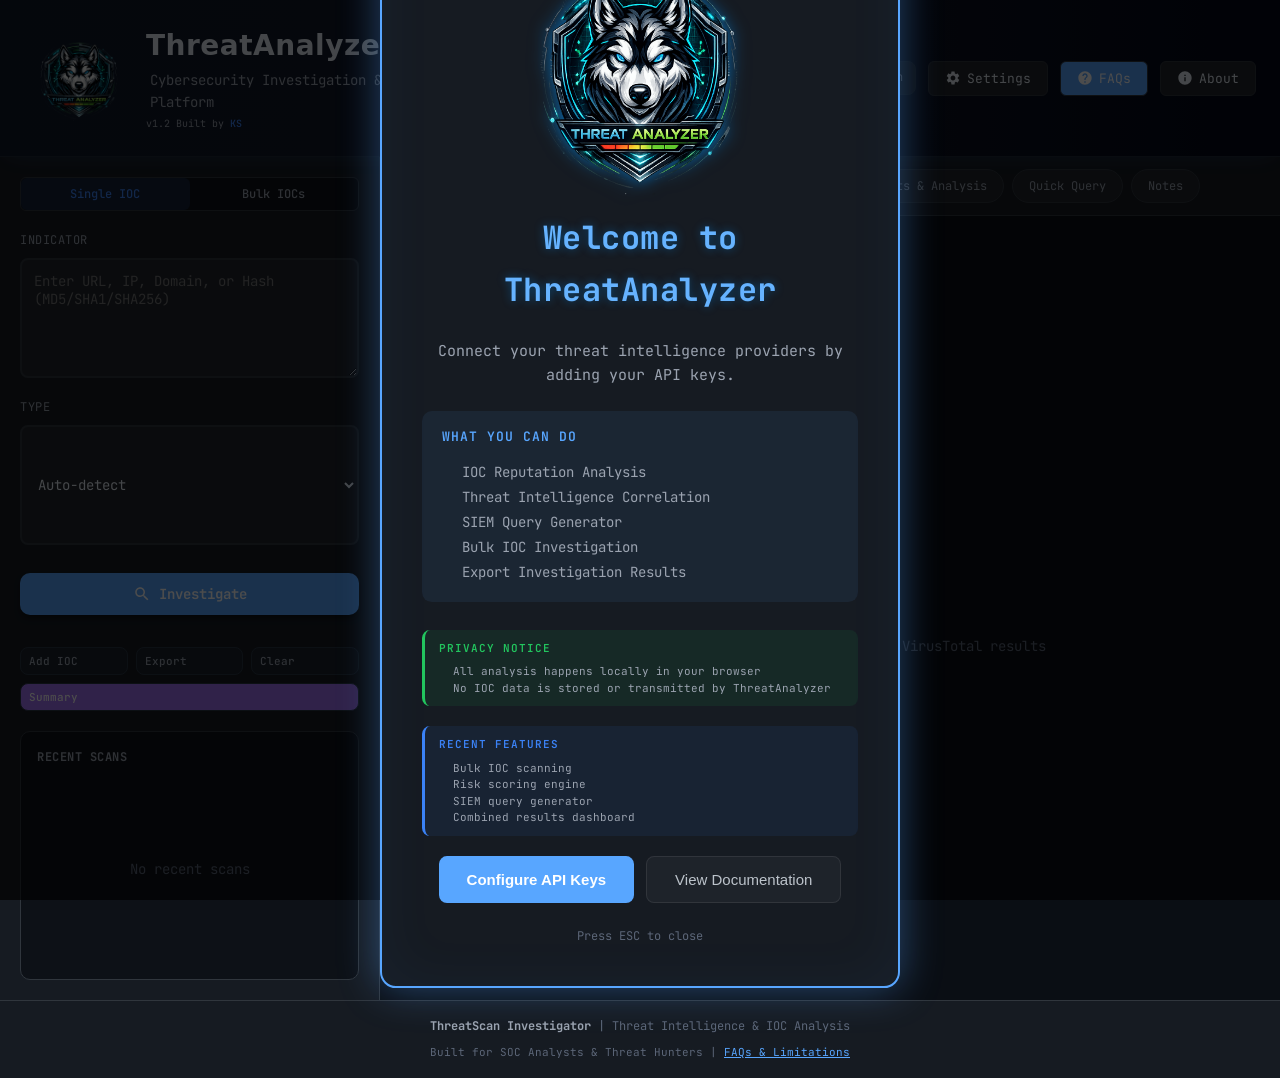
==== commit 47b8fc8b: "Resolve merge conflicts" ====
--- a/index.html
+++ b/index.html
@@ -9,6 +9,7 @@
     <link rel="preconnect" href="https://fonts.gstatic.com" crossorigin>
     <link href="https://fonts.googleapis.com/css2?family=JetBrains+Mono:wght@400;500;600;700&display=swap" rel="stylesheet">
     <link rel=stylesheet href=css/styles.css>
+    <link rel=stylesheet href=css/modern-theme.css>
 </head>
 <body>
     <!-- Header -->
@@ -22,6 +23,14 @@
             </div>
         </div>
         <div class="header-right">
+            <!-- Theme Toggle -->
+            <div class="theme-toggle" onclick="toggleTheme()" title="Toggle Dark/Light Mode">
+                <div class="theme-toggle-track">
+                    <div class="theme-toggle-thumb">
+                        <span id="themeIcon">☀️</span>
+                    </div>
+                </div>
+            </div>
             <div class="api-status">
                 <span class="status-dot" id="vtStatus"></span>
                 <span>VT</span>
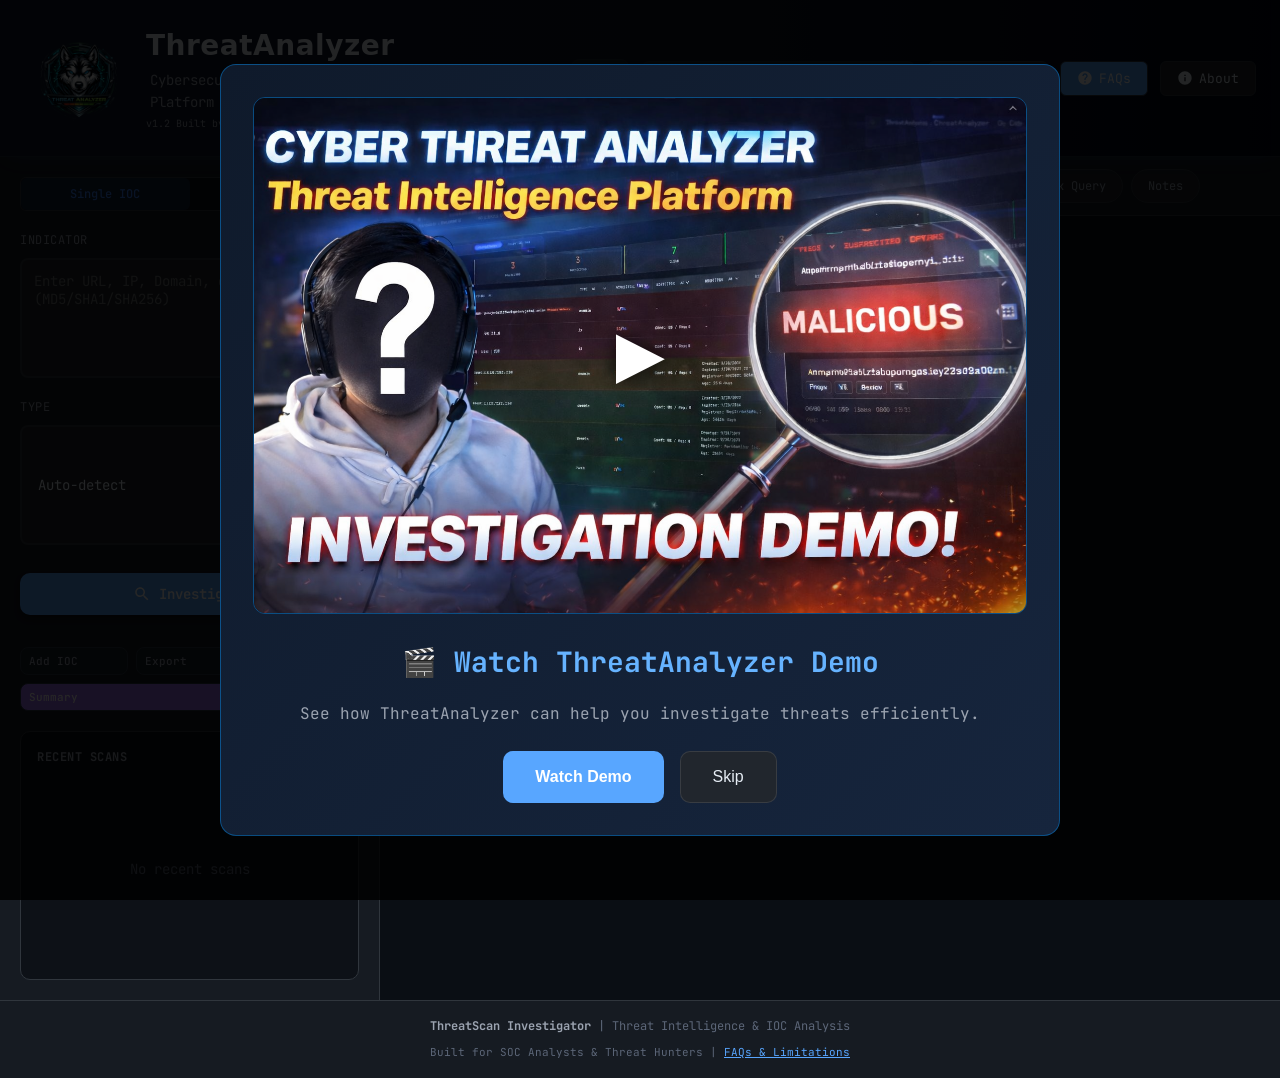
==== commit 7be6b8b9: "Claude" ====
--- a/index.html
+++ b/index.html
@@ -19,7 +19,7 @@
             <div class="header-brand-text">
                 <h1 style="font-size: 28px; font-weight: 700; margin: 0; color: var(--text-primary);">ThreatAnalyzer</h1>
                 <span class="header-tagline" style="font-size: 14px;">Cybersecurity Investigation &amp; Threat Intelligence Platform</span>
-                <span class="header-version">v1.2  Built by <a href="https://www.linkedin.com/in/ksantos-tech/" target="_blank">KS</a></span>
+                <span class="header-version">v1.2 Built by <a href="https://www.linkedin.com/in/ksantos-tech" target="_blank" rel="noopener noreferrer" class="author-link">Kim Santos</a></span>
             </div>
         </div>
         <div class="header-right">
@@ -128,7 +128,7 @@
                 <button class="tab-btn" data-tab="whois" onclick="switchTab('whois')"> WHOIS</button>
                 <button class="tab-btn" data-tab="urlscan" onclick="switchTab('urlscan')"> URLScan</button>
                 <button class="tab-btn" data-tab="combined" onclick="switchTab('combined')"> Combined Results & Analysis</button>
-                <button class="tab-btn bulk-tab" data-tab="bulk" onclick="switchTab('bulk')" style="display:none;"> Bulk</button>
+                <button class="tab-btn bulk-tab" data-tab="bulk" onclick="switchTab('bulk')" style="display:none;"> Bulk (<span id="bulk-tab-count">0</span>)</button>
                 <button class="tab-btn" data-tab="ipquery" onclick="switchTab('ipquery')"> Quick Query</button>
                 <button class="tab-btn" data-tab="notes" onclick="switchTab('notes')"> Notes</button>
             </div>
@@ -544,6 +544,7 @@
         </div>
     </footer>
 
+    <script src="js/urlscan-poller.js"></script>
     <script src="js/threat-engine.js"></script>
     <script src="js/ui-panels.js"></script>
     <script src="js/scripts.js"></script>
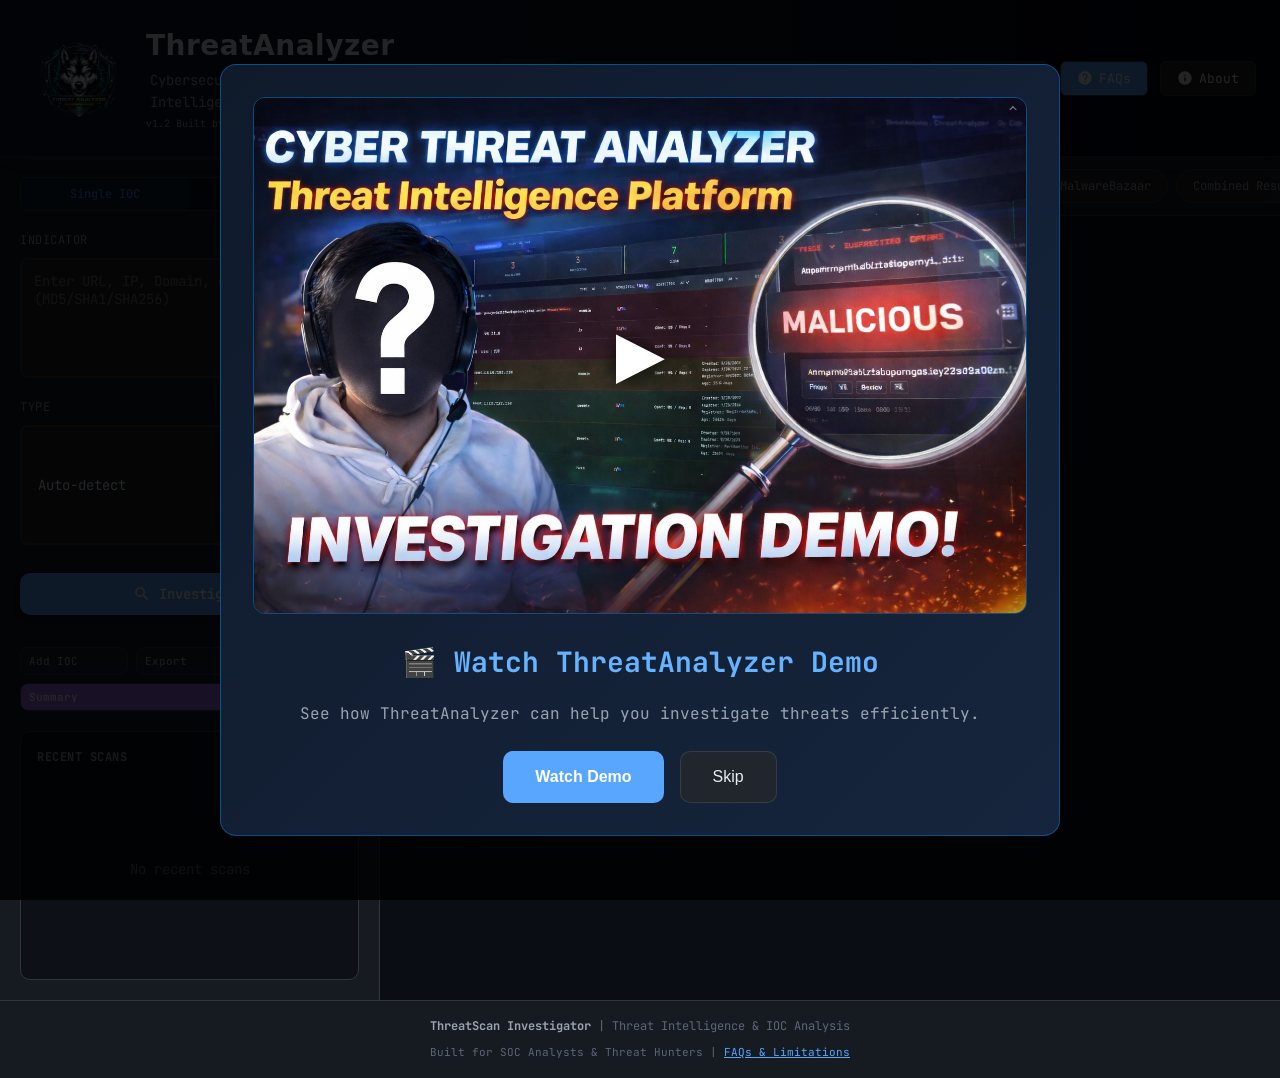
==== commit 12b2ff8b: "3intel" ====
--- a/index.html
+++ b/index.html
@@ -1,554 +1,631 @@
-﻿<!DOCTYPE html>
-<html lang="en">
-<head>
-    <meta charset="UTF-8">
-    <meta name="viewport" content="width=device-width, initial-scale=1.0">
-    <title>ThreatAnalyzer by KS</title>
-    <link rel="icon" type="image/png" href="mainlogo.png">
-    <link rel="preconnect" href="https://fonts.googleapis.com">
-    <link rel="preconnect" href="https://fonts.gstatic.com" crossorigin>
-    <link href="https://fonts.googleapis.com/css2?family=JetBrains+Mono:wght@400;500;600;700&display=swap" rel="stylesheet">
-    <link rel=stylesheet href=css/styles.css>
-    <link rel=stylesheet href=css/modern-theme.css>
-</head>
-<body>
-    <!-- Header -->
-    <header class="header">
-        <div class="header-brand">
-            <img src="mainlogo.png" alt="ThreatAnalyzer" class="logo" style="width: 110px; height: 120px; object-fit: contain;">
-            <div class="header-brand-text">
-                <h1 style="font-size: 28px; font-weight: 700; margin: 0; color: var(--text-primary);">ThreatAnalyzer</h1>
-                <span class="header-tagline" style="font-size: 14px;">Cybersecurity Investigation &amp; Threat Intelligence Platform</span>
-                <span class="header-version">v1.2 Built by <a href="https://www.linkedin.com/in/ksantos-tech" target="_blank" rel="noopener noreferrer" class="author-link">Kim Santos</a></span>
-            </div>
-        </div>
-        <div class="header-right">
-            <!-- Theme Toggle -->
-            <div class="theme-toggle" onclick="toggleTheme()" title="Toggle Dark/Light Mode">
-                <div class="theme-toggle-track">
-                    <div class="theme-toggle-thumb">
-                        <span id="themeIcon">☀️</span>
-                    </div>
-                </div>
-            </div>
-            <div class="api-status">
-                <span class="status-dot" id="vtStatus"></span>
-                <span>VT</span>
-                <span class="status-dot" id="abuseipdbStatus"></span>
-                <span>AbuseIPDB</span>
-                <span class="status-dot" id="whoisStatus"></span>
-                <span>WHOIS</span>
-                <span class="status-dot" id="urlscanStatus"></span>
-                <span>URLScan</span>
-            </div>
-            <button class="btn" onclick="openSettings()">
-                <svg width="16" height="16" viewBox="0 0 24 24" fill="currentColor">
-                    <path d="M19.14 12.94c.04-.31.06-.63.06-.94 0-.31-.02-.63-.06-.94l2.03-1.58c.18-.14.23-.41.12-.61l-1.92-3.32c-.12-.22-.37-.29-.59-.22l-2.39.96c-.5-.38-1.03-.7-1.62-.94l-.36-2.54c-.04-.24-.24-.41-.48-.41h-3.84c-.24 0-.43.17-.47.41l-.36 2.54c-.59.24-1.13.57-1.62.94l-2.39-.96c-.22-.08-.47 0-.59.22L2.74 8.87c-.12.21-.08.47.12.61l2.03 1.58c-.04.31-.06.63-.06.94s.02.63.06.94l-2.03 1.58c-.18.14-.23.41-.12.61l1.92 3.32c.12.22.37.29.59.22l2.39-.96c.5.38 1.03.7 1.62.94l.36 2.54c.05.24.24.41.48.41h3.84c.24 0 .44-.17.47-.41l.36-2.54c.59-.24 1.13-.56 1.62-.94l2.39.96c.22.08.47 0 .59-.22l1.92-3.32c.12-.22.07-.47-.12-.61l-2.01-1.58zM12 15.6c-1.98 0-3.6-1.62-3.6-3.6s1.62-3.6 3.6-3.6 3.6 1.62 3.6 3.6-1.62 3.6-3.6 3.6z"/>
-                </svg>
-                Settings
-            </button>
-            <button class="btn" onclick="openFAQs()" style="background: var(--accent-blue); color: white;">
-                <svg width="16" height="16" viewBox="0 0 24 24" fill="currentColor">
-                    <path d="M12 2C6.48 2 2 6.48 2 12s4.48 10 10 10 10-4.48 10-10S17.52 2 12 2zm1 17h-2v-2h2v2zm2.07-7.75l-.9.92C13.45 12.9 13 13.5 13 15h-2v-.5c0-1.1.45-2.1 1.17-2.83l1.24-1.26c.37-.36.59-.86.59-1.41 0-1.1-.9-2-2-2s-2 .9-2 2H8c0-2.21 1.79-4 4-4s4 1.79 4 4c0 .88-.36 1.68-.93 2.25z"/>
-                </svg>
-                FAQs
-            </button>
-            <button class="btn" onclick="openAbout()">
-                <svg width="16" height="16" viewBox="0 0 24 24" fill="currentColor">
-                    <path d="M12 2C6.48 2 2 6.48 2 12s4.48 10 10 10 10-4.48 10-10S17.52 2 12 2zm1 15h-2v-6h2v6zm0-8h-2V7h2v2z"/>
-                </svg>
-                About
-            </button>
-        </div>
-    </header>
-
-    <!-- Main Container -->
-    <div class="main-container">
-        <!-- Toast Container -->
-        <div class="toast-container" id="toastContainer"></div>
-        <!-- Sidebar -->
-        <aside class="sidebar">
-            <div class="mode-toggle">
-                <button class="mode-btn active" data-mode="single" onclick="setScanMode('single')"> Single IOC</button>
-                <button class="mode-btn" data-mode="bulk" onclick="setScanMode('bulk')"> Bulk IOCs</button>
-            </div>
-            <div class="input-group">
-                <label>Indicator</label>
-                <textarea id="iocInput" placeholder="Enter URL, IP, Domain, or Hash (MD5/SHA1/SHA256)"></textarea>
-                <small class="bulk-hint" style="display:none; color: var(--text-muted);">Enter one IOC per line (max 100 IOCs)</small>
-            </div>
-            <div class="input-group">
-                <label>Type</label>
-                <select id="iocType">
-                    <option value="auto"> Auto-detect</option>
-                    <option value="url"> URL</option>
-                    <option value="ip"> IP Address</option>
-                    <option value="domain"> Domain</option>
-                    <option value="hash"># File Hash</option>
-                </select>
-            </div>
-            <button class="btn btn-primary scan-btn" onclick="startScan()" style="background: var(--accent-blue); width: 100%;">
-                <svg width="18" height="18" viewBox="0 0 24 24" fill="currentColor">
-                    <path d="M15.5 14h-.79l-.28-.27C15.41 12.59 16 11.11 16 9.5 16 5.91 13.09 3 9.5 3S3 5.91 3 9.5 5.91 16 9.5 16c1.61 0 3.09-.59 4.23-1.57l.27.28v.79l5 4.99L20.49 19l-4.99-5zm-6 0C7.01 14 5 11.99 5 9.5S7.01 5 9.5 5 14 7.01 14 9.5 11.99 14 9.5 14z"/>
-                </svg>
-                Investigate
-            </button>
-
-            <!-- Workspace Actions -->
-            <div class="workspace-actions" style="display: flex; gap: 8px; margin-top: 12px; flex-wrap: wrap;">
-                <button class="btn btn-secondary" onclick="addToWorkspace()" style="flex: 1; min-width: 80px; font-size: 11px; padding: 6px 8px;" title="Add current IOC to workspace">
-                     Add IOC
-                </button>
-                <button class="btn btn-secondary" onclick="exportWorkspaceReport()" style="flex: 1; min-width: 80px; font-size: 11px; padding: 6px 8px;" title="Export workspace data">
-                     Export
-                </button>
-                <button class="btn btn-secondary" onclick="clearWorkspace()" style="flex: 1; min-width: 80px; font-size: 11px; padding: 6px 8px;" title="Clear workspace">
-                     Clear
-                </button>
-                <button class="btn btn-secondary" onclick="openSummaryModal()" style="flex: 1; min-width: 80px; font-size: 11px; padding: 6px 8px; background: var(--accent-purple); color: white;" title="Generate investigation summary">
-                     Summary
-                </button>
-            </div>
-
-            <div class="recent-scans">
-                <h3>Recent Scans</h3>
-                <div class="recent-list" id="recentList">
-                    <div class="empty-state" style="padding: 20px;">
-                        <span>No recent scans</span>
-                    </div>
-                </div>
-            </div>
-        </aside>
-
-        <!-- Results Panel -->
-        <main class="results-panel">
-            <div class="results-tabs">
-                <button class="tab-btn active" data-tab="vt" onclick="switchTab('vt')"> VirusTotal</button>
-                <button class="tab-btn" data-tab="abuseipdb" onclick="switchTab('abuseipdb')"> AbuseIPDB</button>
-                <button class="tab-btn" data-tab="whois" onclick="switchTab('whois')"> WHOIS</button>
-                <button class="tab-btn" data-tab="urlscan" onclick="switchTab('urlscan')"> URLScan</button>
-                <button class="tab-btn" data-tab="combined" onclick="switchTab('combined')"> Combined Results & Analysis</button>
-                <button class="tab-btn bulk-tab" data-tab="bulk" onclick="switchTab('bulk')" style="display:none;"> Bulk (<span id="bulk-tab-count">0</span>)</button>
-                <button class="tab-btn" data-tab="ipquery" onclick="switchTab('ipquery')"> Quick Query</button>
-                <button class="tab-btn" data-tab="notes" onclick="switchTab('notes')"> Notes</button>
-            </div>
-
-            <div id="vtTab" class="tab-content active">
-                <div class="empty-state" id="vtEmpty">
-                    <svg viewBox="0 0 24 24" fill="currentColor">
-                        <path d="M12 1L3 5v6c0 5.55 3.84 10.74 9 12 5.16-1.26 9-6.45 9-12V5l-9-4zm0 10.99h7c-.53 4.12-3.28 7.79-7 8.94V12H5V6.3l7-3.11v8.8z"/>
-                    </svg>
-                    <span>Enter an IOC and click Scan to view VirusTotal results</span>
-                </div>
-                <div id="vtResults"></div>
-            </div>
-
-            <div id="abuseipdbTab" class="tab-content">
-                <div class="empty-state" id="abuseipdbEmpty">
-                    <svg viewBox="0 0 24 24" fill="currentColor">
-                        <path d="M12 2C6.48 2 2 6.48 2 12s4.48 10 10 10 10-4.48 10-10S17.52 2 12 2zm-1 17.93c-3.95-.49-7-3.85-7-7.93 0-.62.08-1.21.21-1.79L9 15v1c0 1.1.9 2 2 2v1.93zm6.9-2.54c-.26-.81-1-1.39-1.9-1.39h-1v-3c0-.55-.45-1-1-1H8v-2h2c.55 0 1-.45 1-1V7h2c1.1 0 2-.9 2-2v-.41c2.93 1.19 5 4.06 5 7.41 0 2.08-.8 3.97-2.1 5.39z"/>
-                    </svg>
-                    <span>Enter an IP address and click Scan to view AbuseIPDB results</span>
-                </div>
-                <div id="abuseipdbResults"></div>
-            </div>
-
-            <div id="whoisTab" class="tab-content">
-                <div class="empty-state" id="whoisEmpty">
-                    <svg viewBox="0 0 24 24" fill="currentColor">
-                        <path d="M12 2C6.48 2 2 6.48 2 12s4.48 10 10 10 10-4.48 10-10S17.52 2 12 2zm1 15h-2v-6h2v6zm0-8h-2V7h2v2z"/>
-                    </svg>
-                    <span>Enter a domain or IP to view WHOIS information</span>
-                </div>
-                <div id="whoisResults"></div>
-            </div>
-
-            <div id="urlscanTab" class="tab-content">
-                <div class="empty-state" id="urlscanEmpty">
-                    <svg viewBox="0 0 24 24" fill="currentColor">
-                        <path d="M12 2C6.48 2 2 6.48 2 12s4.48 10 10 10 10-4.48 10-10S17.52 2 12 2zm-1 17.93c-3.95-.49-7-3.85-7-7.93 0-.62.08-1.21.21-1.79L9 15v1c0 1.1.9 2 2 2v1.93zm6.9-2.54c-.26-.81-1-1.39-1.9-1.39h-1v-3c0-.55-.45-1-1-1H8v-2h2c.55 0 1-.45 1-1V7h2c1.1 0 2-.9 2-2v-.41c2.93 1.19 5 4.06 5 7.41 0 2.08-.8 3.97-2.1 5.39z"/>
-                    </svg>
-                    <span>Enter a URL or domain to view URLScan analysis</span>
-                </div>
-                <div id="urlscanResults"></div>
-            </div>
-
-            <div id="combinedTab" class="tab-content">
-                <div id="combinedResults"></div>
-            </div>
-
-            <div id="ipqueryTab" class="tab-content">
-                <div class="ip-query-section">
-                    <h3 style="font-size: 16px; margin-bottom: 20px; color: var(--text-primary);">
-                        <svg width="20" height="20" viewBox="0 0 24 24" fill="var(--accent-blue)" style="vertical-align: middle; margin-right: 8px;">
-                            <path d="M12 2C6.48 2 2 6.48 2 12s4.48 10 10 10 10-4.48 10-10S17.52 2 12 2zm-1 17.93c-3.95-.49-7-3.85-7-7.93 0-.62.08-1.21.21-1.79L9 15v1c0 1.1.9 2 2 2v1.93zm6.9-2.54c-.26-.81-1-1.39-1.9-1.39h-1v-3c0-.55-.45-1-1-1H8v-2h2c.55 0 1-.45 1-1V7h2c1.1 0 2-.9 2-2v-.41c2.93 1.19 5 4.06 5 7.41 0 2.08-.8 3.97-2.1 5.39z"/>
-                        </svg>
-                        SIEM / EDR Query Generator
-                    </h3>
-
-                    <div class="input-group">
-                        <label>SIEM / EDR Platform</label>
-                        <select id="siemPlatform" onchange="generateQuery()">
-                            <option value="kibana">Kibana (KQL)</option>
-                            <option value="sentinel">Microsoft Sentinel (KQL)</option>
-                            <option value="crowdstrike">Crowdstrike (FQL)</option>
-                            <option value="cortex">Cortex (Lucene)</option>
-                            <option value="splunk">Splunk (SPL)</option>
-                            <option value="sentinelone">SentinelOne (S1QL)</option>
-                            <option value="qradar">IBM QRadar (AQL)</option>
-                            <option value="exabeam">Exabeam</option>
-                            <option value="logrhythm">LogRhythm</option>
-                            <option value="paloalto">Palo Alto X-SIAM (XQL)</option>
-                            <option value="sumologic">Sumo Logic</option>
-                            <option value="solarwinds">SolarWinds SIEM</option>
-                            <option value="alienvault">AlienVault (AT&T Cybersecurity)</option>
-                        </select>
-                    </div>
-
-                    <div class="input-group">
-                        <label>IP Addresses (one per line, supports 500+)</label>
-                        <textarea id="ipQueryInput" placeholder="Enter IP addresses, one per line...&#10;Example:&#10;192.168.1.1&#10;10.0.0.1&#10;172.16.0.1" oninput="generateQuery()"></textarea>
-                        <div class="ip-count">IP Count: <strong id="ipCount">0</strong></div>
-                    </div>
-
-                    <div class="input-group">
-                        <label class="ip-option-label">IP Field Selection</label>
-                        <div class="ip-option-group">
-                            <label class="radio-option selected" onclick="selectIPOption(this, 'source')">
-                                <input type="radio" name="ipField" value="source" checked>
-                                <span class="radio-custom"></span>
-                                <span>Source IP Only</span>
-                            </label>
-                            <label class="radio-option" onclick="selectIPOption(this, 'destination')">
-                                <input type="radio" name="ipField" value="destination">
-                                <span class="radio-custom"></span>
-                                <span>Destination IP Only</span>
-                            </label>
-                            <label class="radio-option" onclick="selectIPOption(this, 'both')">
-                                <input type="radio" name="ipField" value="both">
-                                <span class="radio-custom"></span>
-                                <span>Both (Source & Destination)</span>
-                            </label>
-                        </div>
-                    </div>
-
-                    <div class="input-group">
-                        <label>Port Filter (optional)</label>
-                        <select id="portSelect" onchange="generateQuery()">
-                            <option value="">No port filter</option>
-                            <optgroup label="Common Ports">
-                                <option value="80">HTTP (80)</option>
-                                <option value="443">HTTPS (443)</option>
-                                <option value="22">SSH (22)</option>
-                                <option value="21">FTP (21)</option>
-                                <option value="25">SMTP (25)</option>
-                                <option value="53">DNS (53)</option>
-                                <option value="3389">RDP (3389)</option>
-                                <option value="3306">MySQL (3306)</option>
-                                <option value="5432">PostgreSQL (5432)</option>
-                                <option value="6379">Redis (6379)</option>
-                                <option value="27017">MongoDB (27017)</option>
-                            </optgroup>
-                            <optgroup label="Other Ports">
-                                <option value="23">Telnet (23)</option>
-                                <option value="110">POP3 (110)</option>
-                                <option value="143">IMAP (143)</option>
-                                <option value="445">SMB (445)</option>
-                                <option value="389">LDAP (389)</option>
-                                <option value="636">LDAPS (636)</option>
-                                <option value="137">NetBIOS-NS (137)</option>
-                                <option value="138">NetBIOS-DGM (138)</option>
-                                <option value="139">NetBIOS-SSN (139)</option>
-                                <option value="161">SNMP (161)</option>
-                                <option value="162">SNMP Trap (162)</option>
-                                <option value="514">Syslog (514)</option>
-                                <option value="587">SMTP Submission (587)</option>
-                                <option value="993">IMAPS (993)</option>
-                                <option value="995">POP3S (995)</option>
-                                <option value="1433">MSSQL (1433)</option>
-                                <option value="1521">Oracle (1521)</option>
-                                <option value="5900">VNC (5900)</option>
-                                <option value="8080">HTTP Proxy (8080)</option>
-                                <option value="8443">HTTPS Alt (8443)</option>
-                            </optgroup>
-                        </select>
-                    </div>
-
-                    <div class="input-group">
-                        <label class="ip-option-label">Port Field</label>
-                        <div class="ip-option-group">
-                            <label class="radio-option selected" onclick="selectPortField(this, 'noport')">
-                                <input type="radio" name="portField" value="noport" checked>
-                                <span class="radio-custom"></span>
-                                <span>No Port</span>
-                            </label>
-                            <label class="radio-option" onclick="selectPortField(this, 'dstport')">
-                                <input type="radio" name="portField" value="dstport">
-                                <span class="radio-custom"></span>
-                                <span>Destination Port</span>
-                            </label>
-                            <label class="radio-option" onclick="selectPortField(this, 'srcport')">
-                                <input type="radio" name="portField" value="srcport">
-                                <span class="radio-custom"></span>
-                                <span>Source Port</span>
-                            </label>
-                            <label class="radio-option" onclick="selectPortField(this, 'bothport')">
-                                <input type="radio" name="portField" value="bothport">
-                                <span class="radio-custom"></span>
-                                <span>Both Ports</span>
-                            </label>
-                        </div>
-                    </div>
-
-                    <div class="query-preview">
-                        <div class="query-preview-header">
-                            <h4>Generated Query</h4>
-                            <button class="btn btn-sm" onclick="copyQuery()">
-                                <svg width="14" height="14" viewBox="0 0 24 24" fill="currentColor">
-                                    <path d="M16 1H4c-1.1 0-2 .9-2 2v14h2V3h12V1zm3 4H8c-1.1 0-2 .9-2 2v14c0 1.1.9 2 2 2h11c1.1 0 2-.9 2-2V7c0-1.1-.9-2-2-2zm0 16H8V7h11v14z"/>
-                                </svg>
-                                Copy
-                            </button>
-                        </div>
-                        <textarea class="query-output" id="queryOutput" readonly>Enter IP addresses above to generate a query...</textarea>
-                    </div>
-
-                    <div class="query-actions">
-                        <button class="btn btn-primary" onclick="generateQuery()">
-                            <svg width="16" height="16" viewBox="0 0 24 24" fill="currentColor">
-                                <path d="M17.65 6.35C16.2 4.9 14.21 4 12 4c-4.42 0-7.99 3.58-7.99 8s3.57 8 7.99 8c3.73 0 6.84-2.55 7.73-6h-2.08c-.82 2.33-3.04 4-5.65 4-3.31 0-6-2.69-6-6s2.69-6 6-6c1.66 0 3.14.69 4.22 1.78L13 11h7V4l-2.35 2.35z"/>
-                            </svg>
-                            Generate Query
-                        </button>
-                        <button class="btn" onclick="clearIPQuery()">
-                            <svg width="16" height="16" viewBox="0 0 24 24" fill="currentColor">
-                                <path d="M19 6.41L17.59 5 12 10.59 6.41 5 5 6.41 10.59 12 5 17.59 6.41 19 12 13.41 17.59 19 19 17.59 13.41 12z"/>
-                            </svg>
-                            Clear
-                        </button>
-                    </div>
-                </div>
-            </div>
-
-            <!-- Investigation Notes Tab -->
-            <div id="notesTab" class="tab-content">
-                <div class="investigation-notes">
-                    <div style="display: flex; justify-content: space-between; align-items: center; margin-bottom: 16px;">
-                        <h3 style="font-size: 16px; color: var(--text-primary); margin: 0;">
-                            <svg width="20" height="20" viewBox="0 0 24 24" fill="var(--accent-blue)" style="vertical-align: middle; margin-right: 8px;">
-                                <path d="M3 17.25V21h3.75L17.81 9.94l-3.75-3.75L3 17.25zM20.71 7.04c.39-.39.39-1.02 0-1.41l-2.34-2.34c-.39-.39-1.02-.39-1.41 0l-1.83 1.83 3.75 3.75 1.83-1.83z"/>
-                            </svg>
-                            Investigation Notes
-                        </h3>
-                        <span id="notesStatus" style="color: var(--text-muted); font-size: 12px;"></span>
-                    </div>
-                    <!-- Timestamp Toolbar -->
-                    <div style="display: flex; gap: 12px; align-items: center; margin-bottom: 12px; flex-wrap: wrap;">
-                        <label style="color: var(--text-secondary); font-size: 13px;">Timezone:</label>
-                        <select id="timezoneSelector" onchange="saveTimezonePreference()" style="background: var(--bg-tertiary); color: var(--text-primary); border: 1px solid var(--border-color); border-radius: 6px; padding: 6px 10px; font-size: 13px; cursor: pointer;">
-                            <option value="UTC">UTC  Coordinated Universal Time</option>
-                            <option value="Local">Local Time (Browser Time)</option>
-                            <option value="CET">CET  Central European Time</option>
-                            <option value="EST">EST  Eastern Standard Time</option>
-                            <option value="PST">PST  Pacific Standard Time</option>
-                            <option value="GMT+1">GMT+1  Western Europe</option>
-                            <option value="GMT+2">GMT+2  Eastern Europe</option>
-                            <option value="GMT+3">GMT+3  Middle East</option>
-                            <option value="GMT+4">GMT+4  Gulf Region</option>
-                            <option value="GMT+5">GMT+5  South Asia</option>
-                            <option value="GMT+6">GMT+6  Central Asia</option>
-                            <option value="GMT+7">GMT+7  Southeast Asia</option>
-                            <option value="GMT+8">GMT+8  Philippines, Singapore, East Asia</option>
-                            <option value="GMT+9">GMT+9  Japan / Korea</option>
-                            <option value="GMT+10">GMT+10  Australia Eastern</option>
-                        </select>
-                        <button class="btn" onclick="insertTimestamp()" title="Insert timestamp (Ctrl+3)">
-                             Insert Timestamp
-                        </button>
-                        <button class="btn" onclick="copyNotes()">
-                             Copy Notes
-                        </button>
-                        <button class="btn" onclick="exportNotes()">
-                             Export TXT
-                        </button>
-                        <select id="templateSelector" style="background: var(--bg-tertiary); color: var(--text-primary); border: 1px solid var(--border-color); border-radius: 6px; padding: 6px 10px; font-size: 13px; cursor: pointer;">
-                            <option value="">Select Alert Type</option>
-                            <option value="phishing">Phishing Investigation</option>
-                            <option value="appattack">Public-Facing Application Attack</option>
-                            <option value="process">Abnormal Process Execution</option>
-                            <option value="credential">Credential Login / Identity</option>
-                            <option value="dlp">Data Security / DLP</option>
-                            <option value="malware">Malware Detection</option>
-                            <option value="network">Suspicious Network Activity</option>
-                            <option value="endpoint">Endpoint Security</option>
-                            <option value="cloud">Cloud Security Alert</option>
-                            <option value="generic">Generic Security Investigation</option>
-                        </select>
-                        <button class="btn" onclick="insertTemplate()">
-                             Insert Template
-                        </button>
-                        <button class="btn" onclick="clearNotes()" style="color: var(--accent-red);" title="Clear all notes">
-                             Clear Text
-                        </button>
-                    </div>
-                    <textarea id="investigationNotes" 
-                        placeholder="Write investigation notes here...
-
-[2026-03-08 13:44:21 UTC] Investigation started
-[2026-03-08 13:45:10 UTC] IOC detected: 130.12.180.34
-[2026-03-08 13:46:30 UTC] VirusTotal detected 15 malicious vendors
-
-Use timestamps to track events. Press Ctrl+3 for quick timestamp."
-                        style="width: 100%; height: 400px; resize: vertical; font-family: 'Consolas', 'Monaco', monospace; font-size: 13px; background: #0d1117; color: #e6edf3; border: 1px solid #30363d; border-radius: 8px; padding: 12px; line-height: 1.5;"></textarea>
-                </div>
-            </div>
-
-            <div class="export-bar" id="exportBar" style="display: none;">
-                <button class="btn btn-success" onclick="if (bulkResults.length > 0) { exportBulkCSV(); } else { exportCSV(); }">
-                    <svg width="16" height="16" viewBox="0 0 24 24" fill="currentColor">
-                        <path d="M19 9h-4V3H9v6H5l7 7 7-7zM5 18v2h14v-2H5z"/>
-                    </svg>
-                    Export CSV
-                </button>
-                <button class="btn" onclick="if (bulkResults.length > 0) { exportBulkTXT(); } else { exportTXT(); }">
-                    <svg width="16" height="16" viewBox="0 0 24 24" fill="currentColor">
-                        <path d="M14 2H6c-1.1 0-1.99.9-1.99 2L4 20c0 1.1.89 2 1.99 2H18c1.1 0 2-.9 2-2V8l-6-6zm2 16H8v-2h8v2zm0-4H8v-2h8v2zm-3-5V3.5L18.5 9H13z"/>
-                    </svg>
-                    Export TXT
-                </button>
-            </div>
-        </main>
-    </div>
-
-    <!-- Settings Modal -->
-    <div class="modal-overlay" id="settingsModal">
-        <div class="modal">
-            <div class="modal-header">
-                <h2>API Settings</h2>
-                <button class="modal-close" onclick="closeSettings()">&times;</button>
-            </div>
-            <div class="modal-body">
-                <div class="input-group">
-                    <label>VirusTotal API Key</label>
-                    <input type="password" id="vtApiKey" placeholder="Enter your VirusTotal API key">
-                    <small style="color: var(--text-muted);">Get your key from <a href="https://www.virustotal.com/gui/join-us" target="_blank" style="color: var(--accent-blue);">virustotal.com</a></small>
-                </div>
-                <div class="input-group">
-                    <label>AbuseIPDB API Key</label>
-                    <input type="password" id="abuseipdbApiKey" placeholder="Enter your AbuseIPDB API key">
-                    <small style="color: var(--text-muted);">Get your key from <a href="https://www.abuseipdb.com/account/api" target="_blank" style="color: var(--accent-blue);">abuseipdb.com</a></small>
-                </div>
-                <div class="input-group">
-                    <label>APILayer WHOIS API Key</label>
-                    <input type="password" id="whoisApiKey" placeholder="Enter your APILayer WHOIS API key">
-                    <small style="color: var(--text-muted);">Get your key from <a href="https://apilayer.com/marketplace/whois-api" target="_blank" style="color: var(--accent-blue);">apilayer.com</a></small>
-                </div>
-                <div class="input-group">
-                    <label>URLScan.io API Key</label>
-                    <input type="password" id="urlscanApiKey" placeholder="Enter your URLScan.io API key">
-                    <small style="color: var(--text-muted);">Get your key from <a href="https://urlscan.io/dashboard/" target="_blank" style="color: var(--accent-blue);">urlscan.io</a></small>
-                </div>
-            </div>
-            <div class="modal-footer">
-                <button class="btn" onclick="clearKeys()">Clear Keys</button>
-                <button class="btn btn-primary" onclick="saveKeys()">Save Keys</button>
-            </div>
-        </div>
-    </div>
-
-    <!-- About Modal -->
-    <div class="modal-overlay" id="aboutModal">
-        <div class="modal">
-            <div class="modal-header">
-                <h2>About</h2>
-                <button class="modal-close" onclick="closeAbout()">&times;</button>
-            </div>
-            <div class="modal-body">
-                <div style="text-align: center; margin-bottom: 24px;">
-                    <svg width="64" height="64" viewBox="0 0 24 24" fill="var(--accent-blue)" style="margin-bottom: 12px;">
-                        <path d="M12 1L3 5v6c0 5.55 3.84 10.74 9 12 5.16-1.26 9-6.45 9-12V5l-9-4zm0 10.99h7c-.53 4.12-3.28 7.79-7 8.94V12H5V6.3l7-3.11v8.8z"/>
-                    </svg>
-                    <h3 style="font-size: 20px; margin-bottom: 4px;">ThreatScan Investigator</h3>
-                    <p style="color: var(--text-secondary); font-size: 12px;">Open Source OSINT Tool</p>
-                </div>
-                
-                <div style="background: var(--bg-tertiary); border-radius: 8px; padding: 16px; margin-bottom: 16px;">
-                    <h4 style="font-size: 14px; margin-bottom: 12px; color: var(--accent-blue);">Contact Information</h4>
-                    <div style="display: flex; flex-direction: column; gap: 8px;">
-                        <div style="display: flex; align-items: center; gap: 8px;">
-                            <svg width="16" height="16" viewBox="0 0 24 24" fill="var(--text-secondary)">
-                                <path d="M20 4H4c-1.1 0-1.99.9-1.99 2L2 18c0 1.1.9 2 2 2h16c1.1 0 2-.9 2-2V6c0-1.1-.9-2-2-2zm0 4l-8 5-8-5V6l8 5 8-5v2z"/>
-                            </svg>
-                            <span>Email: <a href="mailto:kimrench23@gmail.com" style="color: var(--accent-blue);">kimrench23@gmail.com</a></span>
-                        </div>
-                        <div style="display: flex; align-items: center; gap: 8px;">
-                            <svg width="16" height="16" viewBox="0 0 24 24" fill="var(--text-secondary)">
-                                <path d="M19 3a2 2 0 0 1 2 2v14a2 2 0 0 1-2 2H5a2 2 0 0 1-2-2V5a2 2 0 0 1 2-2h14m-.5 15.5v-5.3a3.26 3.26 0 0 0-3.26-3.26c-.85 0-1.84.52-2.32 1.3v-1.11h-2.79v8.37h2.79v-4.93c0-.77.62-1.4 1.39-1.4a1.4 1.4 0 0 1 1.4 1.4v4.93h2.79M6.88 8.56a1.68 1.68 0 0 0 1.68-1.68c0-.93-.75-1.69-1.68-1.69a1.69 1.69 0 0 0-1.69 1.69c0 .93.76 1.68 1.69 1.68m1.39 9.94v-8.37H5.5v8.37h2.77z"/>
-                            </svg>
-                            <span>LinkedIn: <a href="https://linkedin.com/in/ksantos-tech" target="_blank" style="color: var(--accent-blue);">linkedin.com/in/ksantos-tech</a></span>
-                        </div>
-                    </div>
-                </div>
-
-                <div style="background: var(--bg-tertiary); border-radius: 8px; padding: 16px; margin-bottom: 16px;">
-                    <h4 style="font-size: 14px; margin-bottom: 12px; color: var(--accent-yellow);">Disclaimer</h4>
-                    <p style="color: var(--text-secondary); font-size: 12px; line-height: 1.6;">
-                        The Threat Analyzer integrates publicly available threat intelligence from AbuseIPDB, VirusTotal, and APILayer WHOIS to assist with security investigations. All information is sourced from third-party intelligence providers and is presented for research and defensive security purposes only. The maintainers of this tool do not guarantee the accuracy, completeness, or reliability of the data. This service is an independent project and is not affiliated with, sponsored by, or endorsed by AbuseIPDB, VirusTotal, APILayer, or their respective organizations. Users should validate results through additional sources before making operational or security decisions.
-                    </p>
-                </div>
-
-                <div style="text-align: center; color: var(--text-muted); font-size: 12px;">
-                    &copy; 2026 Threat Analyzer | Threat intelligence powered by AbuseIPDB, VirusTotal, APILayer WHOIS, and URLScan.io
-                </div>
-            </div>
-        </div>
-    </div>
-
-    <!-- Investigation Summary Modal -->
-    <div class="modal-overlay" id="summaryModal">
-        <div class="modal" style="max-width: 700px; max-height: 90vh;">
-            <div class="modal-header">
-                <h2> Investigation Summary</h2>
-                <button class="modal-close" onclick="closeSummaryModal()">&times;</button>
-            </div>
-            <div class="modal-body" style="max-height: 60vh; overflow-y: auto;">
-                <div id="summaryStats" style="display: flex; gap: 16px; margin-bottom: 16px; flex-wrap: wrap;">
-                    <!-- Stats will be populated by JS -->
-                </div>
-                <textarea id="summaryText" style="width: 100%; height: 300px; background: var(--bg-tertiary); border: 1px solid var(--border-color); color: var(--text-primary); padding: 12px; font-family: monospace; font-size: 12px; border-radius: 8px; resize: vertical;" placeholder="Click 'Generate Summary' to create a SOC investigation report from your workspace data."></textarea>
-            </div>
-            <div class="modal-footer" style="display: flex; gap: 8px; flex-wrap: wrap;">
-                <button class="btn btn-primary" onclick="generateInvestigationSummary()" style="background: var(--accent-purple);">
-                     Generate Summary
-                </button>
-                <button class="btn" onclick="copySummary()">
-                     Copy
-                </button>
-                <button class="btn" onclick="downloadSummary('txt')">
-                     TXT
-                </button>
-                <button class="btn" onclick="downloadSummary('md')">
-                     Markdown
-                </button>
-            </div>
-        </div>
-    </div>
-
-    <!-- Footer -->
-    <footer style="background: var(--bg-secondary); border-top: 1px solid var(--border); padding: 16px; text-align: center; margin-top: auto;">
-        <div style="color: var(--text-muted); font-size: 12px;">
-            <strong style="color: var(--text-secondary);">ThreatScan Investigator</strong> | Threat Intelligence & IOC Analysis
-        </div>
-        <div style="color: var(--text-muted); font-size: 11px; margin-top: 8px;">
-            Built for SOC Analysts & Threat Hunters | <a href="#" onclick="openFAQs(); return false;" style="color: var(--accent-blue); text-decoration: underline;">FAQs & Limitations</a>
-        </div>
-    </footer>
-
-    <script src="js/urlscan-poller.js"></script>
-    <script src="js/threat-engine.js"></script>
-    <script src="js/ui-panels.js"></script>
-    <script src="js/scripts.js"></script>
-</body>
-</html>
-
-
+﻿<!DOCTYPE html>
+<html lang="en">
+<head>
+    <meta charset="UTF-8">
+    <meta name="viewport" content="width=device-width, initial-scale=1.0">
+    <title>ThreatAnalyzer by KS</title>
+    <link rel="icon" type="image/png" href="mainlogo.png">
+    <link rel="preconnect" href="https://fonts.googleapis.com">
+    <link rel="preconnect" href="https://fonts.gstatic.com" crossorigin>
+    <link href="https://fonts.googleapis.com/css2?family=JetBrains+Mono:wght@400;500;600;700&display=swap" rel="stylesheet">
+    <link rel=stylesheet href=css/styles.css>
+    <link rel=stylesheet href=css/modern-theme.css>
+</head>
+<body>
+    <!-- Header -->
+    <header class="header">
+        <div class="header-brand">
+            <img src="mainlogo.png" alt="ThreatAnalyzer" class="logo" style="width: 110px; height: 120px; object-fit: contain;">
+            <div class="header-brand-text">
+                <h1 style="font-size: 28px; font-weight: 700; margin: 0; color: var(--text-primary);">ThreatAnalyzer</h1>
+                <span class="header-tagline" style="font-size: 14px;">Cybersecurity Investigation &amp; Threat Intelligence Platform</span>
+                <span class="header-version">v1.2 Built by <a href="https://www.linkedin.com/in/ksantos-tech" target="_blank" rel="noopener noreferrer" class="author-link">Kim Santos</a></span>
+            </div>
+        </div>
+        <div class="header-right">
+            <!-- Theme Toggle -->
+            <div class="theme-toggle" onclick="toggleTheme()" title="Toggle Dark/Light Mode">
+                <div class="theme-toggle-track">
+                    <div class="theme-toggle-thumb">
+                        <span id="themeIcon">☀️</span>
+                    </div>
+                </div>
+            </div>
+            <div class="api-status">
+                <span class="status-dot" id="vtStatus"></span>
+                <span>VT</span>
+                <span class="status-dot" id="abuseipdbStatus"></span>
+                <span>AbuseIPDB</span>
+                <span class="status-dot" id="whoisStatus"></span>
+                <span>WHOIS</span>
+                <span class="status-dot" id="urlscanStatus"></span>
+                <span>URLScan</span>
+                <span class="status-dot" id="abusechStatus"></span>
+                <span>AbuseCH</span>
+            </div>
+            <button class="btn" onclick="openSettings()">
+                <svg width="16" height="16" viewBox="0 0 24 24" fill="currentColor">
+                    <path d="M19.14 12.94c.04-.31.06-.63.06-.94 0-.31-.02-.63-.06-.94l2.03-1.58c.18-.14.23-.41.12-.61l-1.92-3.32c-.12-.22-.37-.29-.59-.22l-2.39.96c-.5-.38-1.03-.7-1.62-.94l-.36-2.54c-.04-.24-.24-.41-.48-.41h-3.84c-.24 0-.43.17-.47.41l-.36 2.54c-.59.24-1.13.57-1.62.94l-2.39-.96c-.22-.08-.47 0-.59.22L2.74 8.87c-.12.21-.08.47.12.61l2.03 1.58c-.04.31-.06.63-.06.94s.02.63.06.94l-2.03 1.58c-.18.14-.23.41-.12.61l1.92 3.32c.12.22.37.29.59.22l2.39-.96c.5.38 1.03.7 1.62.94l.36 2.54c.05.24.24.41.48.41h3.84c.24 0 .44-.17.47-.41l.36-2.54c.59-.24 1.13-.56 1.62-.94l2.39.96c.22.08.47 0 .59-.22l1.92-3.32c.12-.22.07-.47-.12-.61l-2.01-1.58zM12 15.6c-1.98 0-3.6-1.62-3.6-3.6s1.62-3.6 3.6-3.6 3.6 1.62 3.6 3.6-1.62 3.6-3.6 3.6z"/>
+                </svg>
+                Settings
+            </button>
+            <button class="btn" onclick="openFAQs()" style="background: var(--accent-blue); color: white;">
+                <svg width="16" height="16" viewBox="0 0 24 24" fill="currentColor">
+                    <path d="M12 2C6.48 2 2 6.48 2 12s4.48 10 10 10 10-4.48 10-10S17.52 2 12 2zm1 17h-2v-2h2v2zm2.07-7.75l-.9.92C13.45 12.9 13 13.5 13 15h-2v-.5c0-1.1.45-2.1 1.17-2.83l1.24-1.26c.37-.36.59-.86.59-1.41 0-1.1-.9-2-2-2s-2 .9-2 2H8c0-2.21 1.79-4 4-4s4 1.79 4 4c0 .88-.36 1.68-.93 2.25z"/>
+                </svg>
+                FAQs
+            </button>
+            <button class="btn" onclick="openAbout()">
+                <svg width="16" height="16" viewBox="0 0 24 24" fill="currentColor">
+                    <path d="M12 2C6.48 2 2 6.48 2 12s4.48 10 10 10 10-4.48 10-10S17.52 2 12 2zm1 15h-2v-6h2v6zm0-8h-2V7h2v2z"/>
+                </svg>
+                About
+            </button>
+        </div>
+    </header>
+
+    <!-- Main Container -->
+    <div class="main-container">
+        <!-- Toast Container -->
+        <div class="toast-container" id="toastContainer"></div>
+        <!-- Sidebar -->
+        <aside class="sidebar">
+            <div class="mode-toggle">
+                <button class="mode-btn active" data-mode="single" onclick="setScanMode('single')"> Single IOC</button>
+                <button class="mode-btn" data-mode="bulk" onclick="setScanMode('bulk')"> Bulk IOCs</button>
+            </div>
+            <div class="input-group">
+                <label>Indicator</label>
+                <textarea id="iocInput" placeholder="Enter URL, IP, Domain, or Hash (MD5/SHA1/SHA256)"></textarea>
+                <small class="bulk-hint" style="display:none; color: var(--text-muted);">Enter one IOC per line (max 100 IOCs)</small>
+            </div>
+            <div class="input-group">
+                <label>Type</label>
+                <select id="iocType">
+                    <option value="auto"> Auto-detect</option>
+                    <option value="url"> URL</option>
+                    <option value="ip"> IP Address</option>
+                    <option value="domain"> Domain</option>
+                    <option value="hash"># File Hash</option>
+                </select>
+            </div>
+            <button class="btn btn-primary scan-btn" onclick="startScan()" style="background: var(--accent-blue); width: 100%;">
+                <svg width="18" height="18" viewBox="0 0 24 24" fill="currentColor">
+                    <path d="M15.5 14h-.79l-.28-.27C15.41 12.59 16 11.11 16 9.5 16 5.91 13.09 3 9.5 3S3 5.91 3 9.5 5.91 16 9.5 16c1.61 0 3.09-.59 4.23-1.57l.27.28v.79l5 4.99L20.49 19l-4.99-5zm-6 0C7.01 14 5 11.99 5 9.5S7.01 5 9.5 5 14 7.01 14 9.5 11.99 14 9.5 14z"/>
+                </svg>
+                Investigate
+            </button>
+
+            <!-- Workspace Actions -->
+            <div class="workspace-actions" style="display: flex; gap: 8px; margin-top: 12px; flex-wrap: wrap;">
+                <button class="btn btn-secondary" onclick="addToWorkspace()" style="flex: 1; min-width: 80px; font-size: 11px; padding: 6px 8px;" title="Add current IOC to workspace">
+                     Add IOC
+                </button>
+                <button class="btn btn-secondary" onclick="exportWorkspaceReport()" style="flex: 1; min-width: 80px; font-size: 11px; padding: 6px 8px;" title="Export workspace data">
+                     Export
+                </button>
+                <button class="btn btn-secondary" onclick="clearWorkspace()" style="flex: 1; min-width: 80px; font-size: 11px; padding: 6px 8px;" title="Clear workspace">
+                     Clear
+                </button>
+                <button class="btn btn-secondary" onclick="openSummaryModal()" style="flex: 1; min-width: 80px; font-size: 11px; padding: 6px 8px; background: var(--accent-purple); color: white;" title="Generate investigation summary">
+                     Summary
+                </button>
+            </div>
+
+            <div class="recent-scans">
+                <h3>Recent Scans</h3>
+                <div class="recent-list" id="recentList">
+                    <div class="empty-state" style="padding: 20px;">
+                        <span>No recent scans</span>
+                    </div>
+                </div>
+            </div>
+        </aside>
+
+        <!-- Results Panel -->
+        <main class="results-panel">
+            <div class="results-tabs">
+                <button class="tab-btn active" data-tab="vt" onclick="switchTab('vt')"> VirusTotal</button>
+                <button class="tab-btn" data-tab="abuseipdb" onclick="switchTab('abuseipdb')"> AbuseIPDB</button>
+                <button class="tab-btn" data-tab="whois" onclick="switchTab('whois')"> WHOIS</button>
+                <button class="tab-btn" data-tab="urlscan" onclick="switchTab('urlscan')"> URLScan</button>
+                <button class="tab-btn" data-tab="threatfox" onclick="switchTab('threatfox')">🦊 ThreatFox</button>
+                <button class="tab-btn" data-tab="urlhaus" onclick="switchTab('urlhaus')">🔴 URLhaus</button>
+                <button class="tab-btn" data-tab="malwarebazaar" onclick="switchTab('malwarebazaar')">☣️ MalwareBazaar</button>
+                <button class="tab-btn" data-tab="combined" onclick="switchTab('combined')"> Combined Results &amp; Analysis</button>
+                <div id="bulkScanBtn" style="display:none; cursor:pointer; align-items:center;" onclick="switchTab('bulk')"></div>
+                <button class="tab-btn" data-tab="ipquery" onclick="switchTab('ipquery')"> Quick Query</button>
+                <button class="tab-btn" data-tab="notes" onclick="switchTab('notes')"> Notes</button>
+            </div>
+
+            <div id="vtTab" class="tab-content active">
+                <div class="empty-state" id="vtEmpty">
+                    <svg viewBox="0 0 24 24" fill="currentColor">
+                        <path d="M12 1L3 5v6c0 5.55 3.84 10.74 9 12 5.16-1.26 9-6.45 9-12V5l-9-4zm0 10.99h7c-.53 4.12-3.28 7.79-7 8.94V12H5V6.3l7-3.11v8.8z"/>
+                    </svg>
+                    <span>Enter an IOC and click Scan to view VirusTotal results</span>
+                </div>
+                <div id="vtResults"></div>
+            </div>
+
+            <div id="abuseipdbTab" class="tab-content">
+                <div class="empty-state" id="abuseipdbEmpty">
+                    <svg viewBox="0 0 24 24" fill="currentColor">
+                        <path d="M12 2C6.48 2 2 6.48 2 12s4.48 10 10 10 10-4.48 10-10S17.52 2 12 2zm-1 17.93c-3.95-.49-7-3.85-7-7.93 0-.62.08-1.21.21-1.79L9 15v1c0 1.1.9 2 2 2v1.93zm6.9-2.54c-.26-.81-1-1.39-1.9-1.39h-1v-3c0-.55-.45-1-1-1H8v-2h2c.55 0 1-.45 1-1V7h2c1.1 0 2-.9 2-2v-.41c2.93 1.19 5 4.06 5 7.41 0 2.08-.8 3.97-2.1 5.39z"/>
+                    </svg>
+                    <span>Enter an IP address and click Scan to view AbuseIPDB results</span>
+                </div>
+                <div id="abuseipdbResults"></div>
+            </div>
+
+            <div id="whoisTab" class="tab-content">
+                <div class="empty-state" id="whoisEmpty">
+                    <svg viewBox="0 0 24 24" fill="currentColor">
+                        <path d="M12 2C6.48 2 2 6.48 2 12s4.48 10 10 10 10-4.48 10-10S17.52 2 12 2zm1 15h-2v-6h2v6zm0-8h-2V7h2v2z"/>
+                    </svg>
+                    <span>Enter a domain or IP to view WHOIS information</span>
+                </div>
+                <div id="whoisResults"></div>
+            </div>
+
+            <div id="urlscanTab" class="tab-content">
+                <div class="empty-state" id="urlscanEmpty">
+                    <svg viewBox="0 0 24 24" fill="currentColor">
+                        <path d="M12 2C6.48 2 2 6.48 2 12s4.48 10 10 10 10-4.48 10-10S17.52 2 12 2zm-1 17.93c-3.95-.49-7-3.85-7-7.93 0-.62.08-1.21.21-1.79L9 15v1c0 1.1.9 2 2 2v1.93zm6.9-2.54c-.26-.81-1-1.39-1.9-1.39h-1v-3c0-.55-.45-1-1-1H8v-2h2c.55 0 1-.45 1-1V7h2c1.1 0 2-.9 2-2v-.41c2.93 1.19 5 4.06 5 7.41 0 2.08-.8 3.97-2.1 5.39z"/>
+                    </svg>
+                    <span>Enter a URL or domain to view URLScan analysis</span>
+                </div>
+                <div id="urlscanResults"></div>
+            </div>
+
+            <div id="threatfoxTab" class="tab-content">
+                <div class="empty-state" id="threatfoxEmpty">
+                    <span style="font-size:36px;">🦊</span>
+                    <span>Enter an IOC and click Scan to query ThreatFox</span>
+                </div>
+                <div id="threatfoxResults"></div>
+            </div>
+
+            <div id="urlhausTab" class="tab-content">
+                <div class="empty-state" id="urlhausEmpty">
+                    <span style="font-size:36px;">🔴</span>
+                    <span>Enter a URL, IP, domain, or hash to query URLhaus</span>
+                </div>
+                <div id="urlhausResults"></div>
+            </div>
+
+            <div id="malwarebazaarTab" class="tab-content">
+                <div class="empty-state" id="malwarebazaarEmpty">
+                    <span style="font-size:36px;">☣️</span>
+                    <span>Enter a file hash (MD5/SHA256) to query MalwareBazaar</span>
+                </div>
+                <div id="malwarebazaarResults"></div>
+            </div>
+
+            <div id="combinedTab" class="tab-content">
+                <div id="combinedResults"></div>
+            </div>
+
+            <!-- Bulk results tab — rendered by renderBulkResults() / renderBulkProgress() -->
+            <div id="bulkTab" class="tab-content"></div>
+
+            <div id="ipqueryTab" class="tab-content">
+                <div class="ip-query-section">
+                    <h3 style="font-size: 16px; margin-bottom: 20px; color: var(--text-primary);">
+                        <svg width="20" height="20" viewBox="0 0 24 24" fill="var(--accent-blue)" style="vertical-align: middle; margin-right: 8px;">
+                            <path d="M12 2C6.48 2 2 6.48 2 12s4.48 10 10 10 10-4.48 10-10S17.52 2 12 2zm-1 17.93c-3.95-.49-7-3.85-7-7.93 0-.62.08-1.21.21-1.79L9 15v1c0 1.1.9 2 2 2v1.93zm6.9-2.54c-.26-.81-1-1.39-1.9-1.39h-1v-3c0-.55-.45-1-1-1H8v-2h2c.55 0 1-.45 1-1V7h2c1.1 0 2-.9 2-2v-.41c2.93 1.19 5 4.06 5 7.41 0 2.08-.8 3.97-2.1 5.39z"/>
+                        </svg>
+                        SIEM / EDR Query Generator
+                    </h3>
+
+                    <div class="input-group">
+                        <label>SIEM / EDR Platform</label>
+                        <select id="siemPlatform" onchange="generateQuery()">
+                            <option value="kibana">Kibana (KQL)</option>
+                            <option value="sentinel">Microsoft Sentinel (KQL)</option>
+                            <option value="crowdstrike">Crowdstrike (FQL)</option>
+                            <option value="cortex">Cortex (Lucene)</option>
+                            <option value="splunk">Splunk (SPL)</option>
+                            <option value="sentinelone">SentinelOne (S1QL)</option>
+                            <option value="qradar">IBM QRadar (AQL)</option>
+                            <option value="exabeam">Exabeam</option>
+                            <option value="logrhythm">LogRhythm</option>
+                            <option value="paloalto">Palo Alto X-SIAM (XQL)</option>
+                            <option value="sumologic">Sumo Logic</option>
+                            <option value="solarwinds">SolarWinds SIEM</option>
+                            <option value="alienvault">AlienVault (AT&T Cybersecurity)</option>
+                        </select>
+                    </div>
+
+                    <div class="input-group">
+                        <label>IP Addresses (one per line, supports 500+)</label>
+                        <textarea id="ipQueryInput" placeholder="Enter IP addresses, one per line...&#10;Example:&#10;192.168.1.1&#10;10.0.0.1&#10;172.16.0.1" oninput="generateQuery()"></textarea>
+                        <div class="ip-count">IP Count: <strong id="ipCount">0</strong></div>
+                    </div>
+
+                    <div class="input-group">
+                        <label class="ip-option-label">IP Field Selection</label>
+                        <div class="ip-option-group">
+                            <label class="radio-option selected" onclick="selectIPOption(this, 'source')">
+                                <input type="radio" name="ipField" value="source" checked>
+                                <span class="radio-custom"></span>
+                                <span>Source IP Only</span>
+                            </label>
+                            <label class="radio-option" onclick="selectIPOption(this, 'destination')">
+                                <input type="radio" name="ipField" value="destination">
+                                <span class="radio-custom"></span>
+                                <span>Destination IP Only</span>
+                            </label>
+                            <label class="radio-option" onclick="selectIPOption(this, 'both')">
+                                <input type="radio" name="ipField" value="both">
+                                <span class="radio-custom"></span>
+                                <span>Both (Source & Destination)</span>
+                            </label>
+                        </div>
+                    </div>
+
+                    <div class="input-group">
+                        <label>Port Filter (optional)</label>
+                        <select id="portSelect" onchange="generateQuery()">
+                            <option value="">No port filter</option>
+                            <optgroup label="Common Ports">
+                                <option value="80">HTTP (80)</option>
+                                <option value="443">HTTPS (443)</option>
+                                <option value="22">SSH (22)</option>
+                                <option value="21">FTP (21)</option>
+                                <option value="25">SMTP (25)</option>
+                                <option value="53">DNS (53)</option>
+                                <option value="3389">RDP (3389)</option>
+                                <option value="3306">MySQL (3306)</option>
+                                <option value="5432">PostgreSQL (5432)</option>
+                                <option value="6379">Redis (6379)</option>
+                                <option value="27017">MongoDB (27017)</option>
+                            </optgroup>
+                            <optgroup label="Other Ports">
+                                <option value="23">Telnet (23)</option>
+                                <option value="110">POP3 (110)</option>
+                                <option value="143">IMAP (143)</option>
+                                <option value="445">SMB (445)</option>
+                                <option value="389">LDAP (389)</option>
+                                <option value="636">LDAPS (636)</option>
+                                <option value="137">NetBIOS-NS (137)</option>
+                                <option value="138">NetBIOS-DGM (138)</option>
+                                <option value="139">NetBIOS-SSN (139)</option>
+                                <option value="161">SNMP (161)</option>
+                                <option value="162">SNMP Trap (162)</option>
+                                <option value="514">Syslog (514)</option>
+                                <option value="587">SMTP Submission (587)</option>
+                                <option value="993">IMAPS (993)</option>
+                                <option value="995">POP3S (995)</option>
+                                <option value="1433">MSSQL (1433)</option>
+                                <option value="1521">Oracle (1521)</option>
+                                <option value="5900">VNC (5900)</option>
+                                <option value="8080">HTTP Proxy (8080)</option>
+                                <option value="8443">HTTPS Alt (8443)</option>
+                            </optgroup>
+                        </select>
+                    </div>
+
+                    <div class="input-group">
+                        <label class="ip-option-label">Port Field</label>
+                        <div class="ip-option-group">
+                            <label class="radio-option selected" onclick="selectPortField(this, 'noport')">
+                                <input type="radio" name="portField" value="noport" checked>
+                                <span class="radio-custom"></span>
+                                <span>No Port</span>
+                            </label>
+                            <label class="radio-option" onclick="selectPortField(this, 'dstport')">
+                                <input type="radio" name="portField" value="dstport">
+                                <span class="radio-custom"></span>
+                                <span>Destination Port</span>
+                            </label>
+                            <label class="radio-option" onclick="selectPortField(this, 'srcport')">
+                                <input type="radio" name="portField" value="srcport">
+                                <span class="radio-custom"></span>
+                                <span>Source Port</span>
+                            </label>
+                            <label class="radio-option" onclick="selectPortField(this, 'bothport')">
+                                <input type="radio" name="portField" value="bothport">
+                                <span class="radio-custom"></span>
+                                <span>Both Ports</span>
+                            </label>
+                        </div>
+                    </div>
+
+                    <div class="query-preview">
+                        <div class="query-preview-header">
+                            <h4>Generated Query</h4>
+                            <button class="btn btn-sm" onclick="copyQuery()">
+                                <svg width="14" height="14" viewBox="0 0 24 24" fill="currentColor">
+                                    <path d="M16 1H4c-1.1 0-2 .9-2 2v14h2V3h12V1zm3 4H8c-1.1 0-2 .9-2 2v14c0 1.1.9 2 2 2h11c1.1 0 2-.9 2-2V7c0-1.1-.9-2-2-2zm0 16H8V7h11v14z"/>
+                                </svg>
+                                Copy
+                            </button>
+                        </div>
+                        <textarea class="query-output" id="queryOutput" readonly>Enter IP addresses above to generate a query...</textarea>
+                    </div>
+
+                    <div class="query-actions">
+                        <button class="btn btn-primary" onclick="generateQuery()">
+                            <svg width="16" height="16" viewBox="0 0 24 24" fill="currentColor">
+                                <path d="M17.65 6.35C16.2 4.9 14.21 4 12 4c-4.42 0-7.99 3.58-7.99 8s3.57 8 7.99 8c3.73 0 6.84-2.55 7.73-6h-2.08c-.82 2.33-3.04 4-5.65 4-3.31 0-6-2.69-6-6s2.69-6 6-6c1.66 0 3.14.69 4.22 1.78L13 11h7V4l-2.35 2.35z"/>
+                            </svg>
+                            Generate Query
+                        </button>
+                        <button class="btn" onclick="clearIPQuery()">
+                            <svg width="16" height="16" viewBox="0 0 24 24" fill="currentColor">
+                                <path d="M19 6.41L17.59 5 12 10.59 6.41 5 5 6.41 10.59 12 5 17.59 6.41 19 12 13.41 17.59 19 19 17.59 13.41 12z"/>
+                            </svg>
+                            Clear
+                        </button>
+                    </div>
+                </div>
+            </div>
+
+            <!-- Investigation Notes Tab -->
+            <div id="notesTab" class="tab-content">
+                <div class="investigation-notes">
+                    <div style="display: flex; justify-content: space-between; align-items: center; margin-bottom: 16px;">
+                        <h3 style="font-size: 16px; color: var(--text-primary); margin: 0;">
+                            <svg width="20" height="20" viewBox="0 0 24 24" fill="var(--accent-blue)" style="vertical-align: middle; margin-right: 8px;">
+                                <path d="M3 17.25V21h3.75L17.81 9.94l-3.75-3.75L3 17.25zM20.71 7.04c.39-.39.39-1.02 0-1.41l-2.34-2.34c-.39-.39-1.02-.39-1.41 0l-1.83 1.83 3.75 3.75 1.83-1.83z"/>
+                            </svg>
+                            Investigation Notes
+                        </h3>
+                        <span id="notesStatus" style="color: var(--text-muted); font-size: 12px;"></span>
+                    </div>
+                    <!-- Timestamp Toolbar -->
+                    <div style="display: flex; gap: 12px; align-items: center; margin-bottom: 12px; flex-wrap: wrap;">
+                        <label style="color: var(--text-secondary); font-size: 13px;">Timezone:</label>
+                        <select id="timezoneSelector" onchange="saveTimezonePreference()" style="background: var(--bg-tertiary); color: var(--text-primary); border: 1px solid var(--border-color); border-radius: 6px; padding: 6px 10px; font-size: 13px; cursor: pointer;">
+                            <option value="UTC">UTC  Coordinated Universal Time</option>
+                            <option value="Local">Local Time (Browser Time)</option>
+                            <option value="CET">CET  Central European Time</option>
+                            <option value="EST">EST  Eastern Standard Time</option>
+                            <option value="PST">PST  Pacific Standard Time</option>
+                            <option value="GMT+1">GMT+1  Western Europe</option>
+                            <option value="GMT+2">GMT+2  Eastern Europe</option>
+                            <option value="GMT+3">GMT+3  Middle East</option>
+                            <option value="GMT+4">GMT+4  Gulf Region</option>
+                            <option value="GMT+5">GMT+5  South Asia</option>
+                            <option value="GMT+6">GMT+6  Central Asia</option>
+                            <option value="GMT+7">GMT+7  Southeast Asia</option>
+                            <option value="GMT+8">GMT+8  Philippines, Singapore, East Asia</option>
+                            <option value="GMT+9">GMT+9  Japan / Korea</option>
+                            <option value="GMT+10">GMT+10  Australia Eastern</option>
+                        </select>
+                        <button class="btn" onclick="insertTimestamp()" title="Insert timestamp (Ctrl+3)">
+                             Insert Timestamp
+                        </button>
+                        <button class="btn" onclick="copyNotes()">
+                             Copy Notes
+                        </button>
+                        <button class="btn" onclick="exportNotes()">
+                             Export TXT
+                        </button>
+                        <select id="templateSelector" style="background: var(--bg-tertiary); color: var(--text-primary); border: 1px solid var(--border-color); border-radius: 6px; padding: 6px 10px; font-size: 13px; cursor: pointer;">
+                            <option value="">Select Alert Type</option>
+                            <option value="phishing">Phishing Investigation</option>
+                            <option value="appattack">Public-Facing Application Attack</option>
+                            <option value="process">Abnormal Process Execution</option>
+                            <option value="credential">Credential Login / Identity</option>
+                            <option value="dlp">Data Security / DLP</option>
+                            <option value="malware">Malware Detection</option>
+                            <option value="network">Suspicious Network Activity</option>
+                            <option value="endpoint">Endpoint Security</option>
+                            <option value="cloud">Cloud Security Alert</option>
+                            <option value="generic">Generic Security Investigation</option>
+                        </select>
+                        <button class="btn" onclick="insertTemplate()">
+                             Insert Template
+                        </button>
+                        <button class="btn" onclick="clearNotes()" style="color: var(--accent-red);" title="Clear all notes">
+                             Clear Text
+                        </button>
+                    </div>
+                    <textarea id="investigationNotes" 
+                        placeholder="Write investigation notes here...
+
+[2026-03-08 13:44:21 UTC] Investigation started
+[2026-03-08 13:45:10 UTC] IOC detected: 130.12.180.34
+[2026-03-08 13:46:30 UTC] VirusTotal detected 15 malicious vendors
+
+Use timestamps to track events. Press Ctrl+3 for quick timestamp."
+                        style="width: 100%; height: 400px; resize: vertical; font-family: 'Consolas', 'Monaco', monospace; font-size: 13px; background: #0d1117; color: #e6edf3; border: 1px solid #30363d; border-radius: 8px; padding: 12px; line-height: 1.5;"></textarea>
+                </div>
+            </div>
+
+            <div class="export-bar" id="exportBar" style="display: none;">
+                <button class="btn btn-success" onclick="if (bulkResults.length > 0) { exportBulkCSV(); } else { exportCSV(); }">
+                    <svg width="16" height="16" viewBox="0 0 24 24" fill="currentColor">
+                        <path d="M19 9h-4V3H9v6H5l7 7 7-7zM5 18v2h14v-2H5z"/>
+                    </svg>
+                    Export CSV
+                </button>
+                <button class="btn" onclick="if (bulkResults.length > 0) { exportBulkTXT(); } else { exportTXT(); }">
+                    <svg width="16" height="16" viewBox="0 0 24 24" fill="currentColor">
+                        <path d="M14 2H6c-1.1 0-1.99.9-1.99 2L4 20c0 1.1.89 2 1.99 2H18c1.1 0 2-.9 2-2V8l-6-6zm2 16H8v-2h8v2zm0-4H8v-2h8v2zm-3-5V3.5L18.5 9H13z"/>
+                    </svg>
+                    Export TXT
+                </button>
+            </div>
+        </main>
+    </div>
+
+    <!-- Settings Modal -->
+    <div class="modal-overlay" id="settingsModal">
+        <div class="modal">
+            <div class="modal-header">
+                <h2>API Settings</h2>
+                <button class="modal-close" onclick="closeSettings()">&times;</button>
+            </div>
+            <div class="modal-body">
+                <div class="input-group">
+                    <label>VirusTotal API Key</label>
+                    <input type="password" id="vtApiKey" placeholder="Enter your VirusTotal API key">
+                    <small style="color: var(--text-muted);">Get your key from <a href="https://www.virustotal.com/gui/join-us" target="_blank" style="color: var(--accent-blue);">virustotal.com</a></small>
+                </div>
+                <div class="input-group">
+                    <label>AbuseIPDB API Key</label>
+                    <input type="password" id="abuseipdbApiKey" placeholder="Enter your AbuseIPDB API key">
+                    <small style="color: var(--text-muted);">Get your key from <a href="https://www.abuseipdb.com/account/api" target="_blank" style="color: var(--accent-blue);">abuseipdb.com</a></small>
+                </div>
+                <div class="input-group">
+                    <label>APILayer WHOIS API Key</label>
+                    <input type="password" id="whoisApiKey" placeholder="Enter your APILayer WHOIS API key">
+                    <small style="color: var(--text-muted);">Get your key from <a href="https://apilayer.com/marketplace/whois-api" target="_blank" style="color: var(--accent-blue);">apilayer.com</a></small>
+                </div>
+                <div class="input-group">
+                    <label>URLScan.io API Key</label>
+                    <input type="password" id="urlscanApiKey" placeholder="Enter your URLScan.io API key">
+                    <small style="color: var(--text-muted);">Get your key from <a href="https://urlscan.io/dashboard/" target="_blank" style="color: var(--accent-blue);">urlscan.io</a></small>
+                </div>
+                <div class="input-group">
+                    <label>abuse.ch Auth-Key <span style="color:var(--accent-blue);font-size:11px;">(ThreatFox · URLhaus · MalwareBazaar)</span></label>
+                    <input type="password" id="abusechApiKey" placeholder="Enter your abuse.ch Auth-Key">
+                    <small style="color: var(--text-muted);">One key for all three — free at <a href="https://auth.abuse.ch/" target="_blank" style="color: var(--accent-blue);">auth.abuse.ch</a></small>
+                </div>
+            </div>
+            <div class="modal-footer">
+                <button class="btn" onclick="clearKeys()">Clear Keys</button>
+                <button class="btn btn-primary" onclick="saveKeys()">Save Keys</button>
+            </div>
+        </div>
+    </div>
+
+    <!-- About Modal -->
+    <div class="modal-overlay" id="aboutModal">
+        <div class="modal">
+            <div class="modal-header">
+                <h2>About</h2>
+                <button class="modal-close" onclick="closeAbout()">&times;</button>
+            </div>
+            <div class="modal-body">
+                <div style="text-align: center; margin-bottom: 24px;">
+                    <svg width="64" height="64" viewBox="0 0 24 24" fill="var(--accent-blue)" style="margin-bottom: 12px;">
+                        <path d="M12 1L3 5v6c0 5.55 3.84 10.74 9 12 5.16-1.26 9-6.45 9-12V5l-9-4zm0 10.99h7c-.53 4.12-3.28 7.79-7 8.94V12H5V6.3l7-3.11v8.8z"/>
+                    </svg>
+                    <h3 style="font-size: 20px; margin-bottom: 4px;">ThreatScan Investigator</h3>
+                    <p style="color: var(--text-secondary); font-size: 12px;">Open Source OSINT Tool</p>
+                </div>
+                
+                <div style="background: var(--bg-tertiary); border-radius: 8px; padding: 16px; margin-bottom: 16px;">
+                    <h4 style="font-size: 14px; margin-bottom: 12px; color: var(--accent-blue);">Contact Information</h4>
+                    <div style="display: flex; flex-direction: column; gap: 8px;">
+                        <div style="display: flex; align-items: center; gap: 8px;">
+                            <svg width="16" height="16" viewBox="0 0 24 24" fill="var(--text-secondary)">
+                                <path d="M20 4H4c-1.1 0-1.99.9-1.99 2L2 18c0 1.1.9 2 2 2h16c1.1 0 2-.9 2-2V6c0-1.1-.9-2-2-2zm0 4l-8 5-8-5V6l8 5 8-5v2z"/>
+                            </svg>
+                            <span>Email: <a href="mailto:kimrench23@gmail.com" style="color: var(--accent-blue);">kimrench23@gmail.com</a></span>
+                        </div>
+                        <div style="display: flex; align-items: center; gap: 8px;">
+                            <svg width="16" height="16" viewBox="0 0 24 24" fill="var(--text-secondary)">
+                                <path d="M19 3a2 2 0 0 1 2 2v14a2 2 0 0 1-2 2H5a2 2 0 0 1-2-2V5a2 2 0 0 1 2-2h14m-.5 15.5v-5.3a3.26 3.26 0 0 0-3.26-3.26c-.85 0-1.84.52-2.32 1.3v-1.11h-2.79v8.37h2.79v-4.93c0-.77.62-1.4 1.39-1.4a1.4 1.4 0 0 1 1.4 1.4v4.93h2.79M6.88 8.56a1.68 1.68 0 0 0 1.68-1.68c0-.93-.75-1.69-1.68-1.69a1.69 1.69 0 0 0-1.69 1.69c0 .93.76 1.68 1.69 1.68m1.39 9.94v-8.37H5.5v8.37h2.77z"/>
+                            </svg>
+                            <span>LinkedIn: <a href="https://linkedin.com/in/ksantos-tech" target="_blank" style="color: var(--accent-blue);">linkedin.com/in/ksantos-tech</a></span>
+                        </div>
+                    </div>
+                </div>
+
+                <div style="background: var(--bg-tertiary); border-radius: 8px; padding: 16px; margin-bottom: 16px;">
+                    <h4 style="font-size: 14px; margin-bottom: 12px; color: var(--accent-yellow);">Disclaimer</h4>
+                    <p style="color: var(--text-secondary); font-size: 12px; line-height: 1.6;">
+                        The Threat Analyzer integrates publicly available threat intelligence from AbuseIPDB, VirusTotal, and APILayer WHOIS to assist with security investigations. All information is sourced from third-party intelligence providers and is presented for research and defensive security purposes only. The maintainers of this tool do not guarantee the accuracy, completeness, or reliability of the data. This service is an independent project and is not affiliated with, sponsored by, or endorsed by AbuseIPDB, VirusTotal, APILayer, or their respective organizations. Users should validate results through additional sources before making operational or security decisions.
+                    </p>
+                </div>
+
+                <div style="text-align: center; color: var(--text-muted); font-size: 12px;">
+                    &copy; 2026 Threat Analyzer | Threat intelligence powered by AbuseIPDB, VirusTotal, APILayer WHOIS, and URLScan.io
+                </div>
+            </div>
+        </div>
+    </div>
+
+    <!-- Investigation Summary Modal -->
+    <div class="modal-overlay" id="summaryModal">
+        <div class="modal" style="max-width: 700px; max-height: 90vh;">
+            <div class="modal-header">
+                <h2> Investigation Summary</h2>
+                <button class="modal-close" onclick="closeSummaryModal()">&times;</button>
+            </div>
+            <div class="modal-body" style="max-height: 60vh; overflow-y: auto;">
+                <div id="summaryStats" style="display: flex; gap: 16px; margin-bottom: 16px; flex-wrap: wrap;">
+                    <!-- Stats will be populated by JS -->
+                </div>
+                <textarea id="summaryText" style="width: 100%; height: 300px; background: var(--bg-tertiary); border: 1px solid var(--border-color); color: var(--text-primary); padding: 12px; font-family: monospace; font-size: 12px; border-radius: 8px; resize: vertical;" placeholder="Click 'Generate Summary' to create a SOC investigation report from your workspace data."></textarea>
+            </div>
+            <div class="modal-footer" style="display: flex; gap: 8px; flex-wrap: wrap;">
+                <button class="btn btn-primary" onclick="generateInvestigationSummary()" style="background: var(--accent-purple);">
+                     Generate Summary
+                </button>
+                <button class="btn" onclick="copySummary()">
+                     Copy
+                </button>
+                <button class="btn" onclick="downloadSummary('txt')">
+                     TXT
+                </button>
+                <button class="btn" onclick="downloadSummary('md')">
+                     Markdown
+                </button>
+            </div>
+        </div>
+    </div>
+
+    <!-- Footer -->
+    <footer style="background: var(--bg-secondary); border-top: 1px solid var(--border); padding: 16px; text-align: center; margin-top: auto;">
+        <div style="color: var(--text-muted); font-size: 12px;">
+            <strong style="color: var(--text-secondary);">ThreatScan Investigator</strong> | Threat Intelligence & IOC Analysis
+        </div>
+        <div style="color: var(--text-muted); font-size: 11px; margin-top: 8px;">
+            Built for SOC Analysts & Threat Hunters | <a href="#" onclick="openFAQs(); return false;" style="color: var(--accent-blue); text-decoration: underline;">FAQs & Limitations</a>
+        </div>
+    </footer>
+
+    <style>
+        /* ── Bulk Scan Button (BSB) ─────────────────────────────────── */
+        .bsb-idle {
+            display:inline-flex; align-items:center; gap:7px;
+            background:var(--bg-secondary,#161b22); border:1px solid #388bfd;
+            border-radius:7px; padding:6px 14px; color:#58a6ff;
+            font-size:13px; font-weight:500; font-family:inherit;
+            white-space:nowrap; cursor:pointer; transition:background 0.15s;
+        }
+        .bsb-idle:hover { background:#1c2333; }
+        @keyframes bsbSonar {
+            0%   { transform:scale(0.6); opacity:0.9; }
+            100% { transform:scale(2.4); opacity:0; }
+        }
+        .bsb-scanning {
+            display:inline-flex; flex-direction:column;
+            background:#0d1117; border:1px solid #1f6feb;
+            border-radius:8px; overflow:hidden; min-width:210px; cursor:pointer;
+        }
+        .bsb-scan-top { display:flex; align-items:center; gap:8px; padding:7px 13px 5px; }
+        .bsb-sonar { position:relative; width:18px; height:18px; flex-shrink:0; }
+        .bsb-sonar-dot { position:absolute; top:5px; left:5px; width:8px; height:8px; border-radius:50%; background:#58a6ff; }
+        .bsb-sonar-ring { position:absolute; inset:0; border-radius:50%; border:1.5px solid #388bfd; animation:bsbSonar 1.4s ease-out infinite; }
+        .bsb-sonar-ring:nth-child(2) { animation-delay:0.5s; }
+        .bsb-scan-text { flex:1; min-width:0; }
+        .bsb-scan-title { font-size:12px; font-weight:500; color:#e6edf3; line-height:1.2; }
+        .bsb-scan-ioc { font-size:10px; color:#58a6ff; font-family:'JetBrains Mono',monospace; line-height:1.3; overflow:hidden; text-overflow:ellipsis; max-width:130px; }
+        .bsb-scan-pct { font-size:13px; font-weight:500; font-family:'JetBrains Mono',monospace; color:#79c0ff; flex-shrink:0; }
+        .bsb-bar-track { height:3px; background:#21262d; }
+        @keyframes bsbShimmer { 0% { transform:translateX(-24px); } 100% { transform:translateX(0); } }
+        .bsb-bar-fill { height:100%; background:linear-gradient(90deg,#1f6feb,#58a6ff); border-radius:0 2px 2px 0; transition:width 0.35s ease; position:relative; overflow:hidden; }
+        .bsb-bar-fill::after { content:''; position:absolute; top:0; right:0; width:24px; height:100%; background:linear-gradient(90deg,transparent,rgba(255,255,255,0.45)); animation:bsbShimmer 1.1s ease-in-out infinite; }
+        .bsb-scan-footer { display:flex; justify-content:space-between; padding:4px 13px 6px; font-size:10px; font-family:'JetBrains Mono',monospace; color:#6e7681; }
+        .bsb-scan-footer span { color:#8b949e; }
+        .bsb-done { display:inline-flex; align-items:center; gap:7px; background:#0f2b0f; border:1px solid #238636; border-radius:7px; padding:6px 14px; color:#3fb950; font-size:13px; font-weight:500; white-space:nowrap; cursor:pointer; font-family:inherit; }
+        .bsb-check { width:16px; height:16px; border-radius:50%; background:#238636; display:flex; align-items:center; justify-content:center; flex-shrink:0; }
+        .bsb-done-text { display:flex; flex-direction:column; gap:1px; }
+        .bsb-done-label { font-size:12px; color:#3fb950; font-weight:500; }
+        .bsb-done-sub { font-size:10px; color:#2ea043; font-family:'JetBrains Mono',monospace; }
+    </style>
+    <script src="js/urlscan-poller.js"></script>
+    <script src="js/threat-engine.js"></script>
+    <script src="js/ui-panels.js"></script>
+    <script src="js/scripts.js"></script>
+</body>
+</html>
+
+
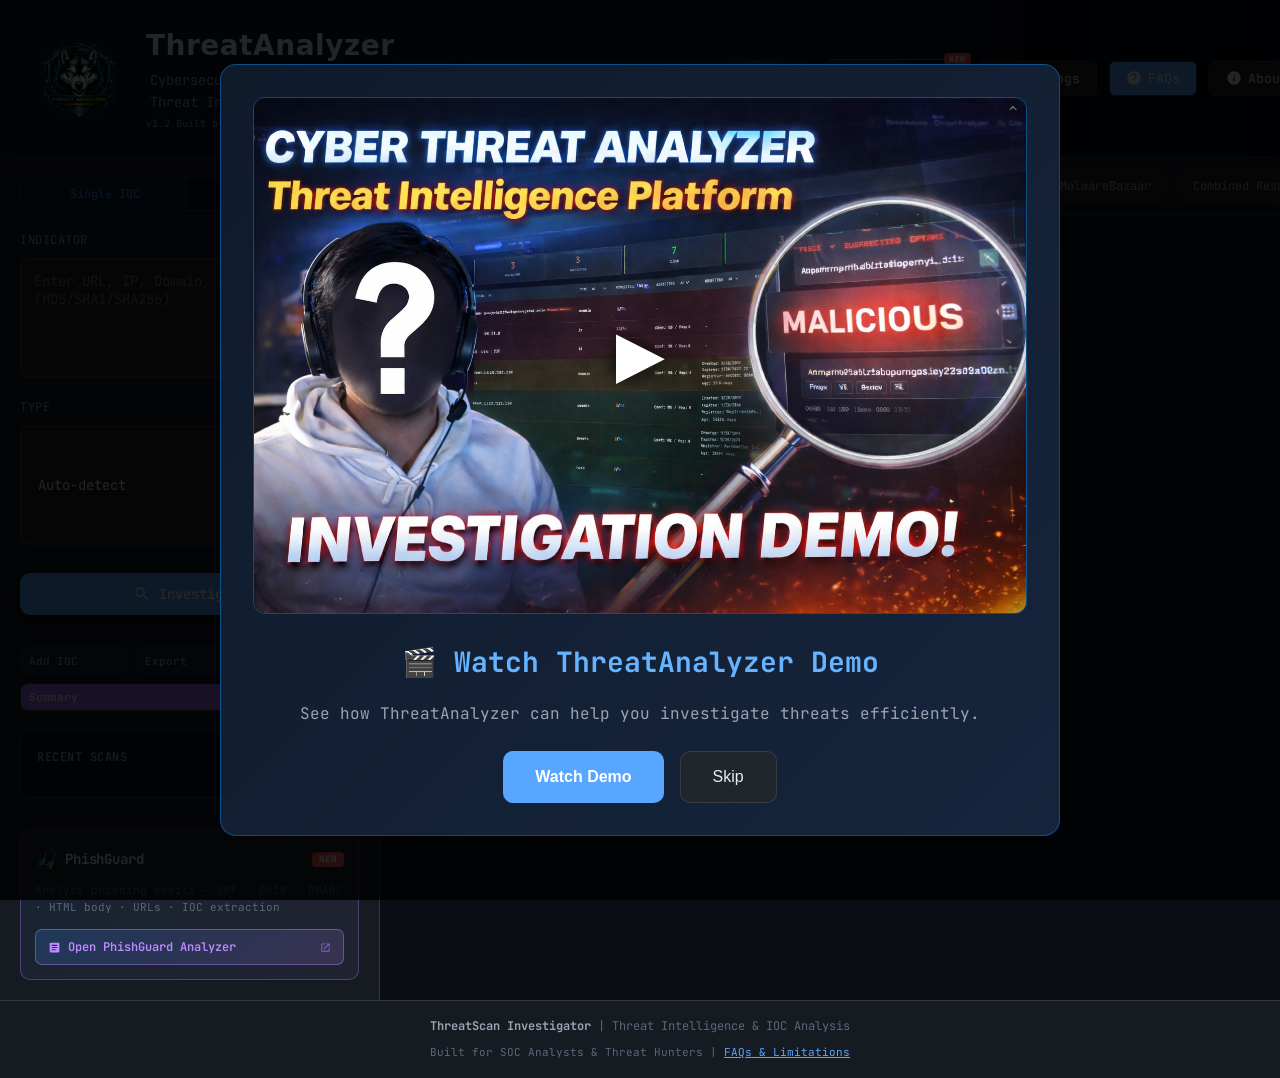
==== commit 467d90fd: "Add files via upload" ====
--- a/index.html
+++ b/index.html
@@ -43,6 +43,13 @@
                 <span class="status-dot" id="abusechStatus"></span>
                 <span>AbuseCH</span>
             </div>
+            <!-- PhishGuard Tool Button -->
+            <button class="btn pg-launch-btn" id="pgLaunchBtn" onclick="openPhishGuard()" title="Open PhishGuard — Email Phishing Analyzer">
+                <span class="pg-btn-icon">🎣</span>
+                <span class="pg-btn-text">PhishGuard</span>
+                <span class="pg-new-badge" id="pgNewBadge">NEW</span>
+            </button>
+
             <button class="btn" onclick="openSettings()">
                 <svg width="16" height="16" viewBox="0 0 24 24" fill="currentColor">
                     <path d="M19.14 12.94c.04-.31.06-.63.06-.94 0-.31-.02-.63-.06-.94l2.03-1.58c.18-.14.23-.41.12-.61l-1.92-3.32c-.12-.22-.37-.29-.59-.22l-2.39.96c-.5-.38-1.03-.7-1.62-.94l-.36-2.54c-.04-.24-.24-.41-.48-.41h-3.84c-.24 0-.43.17-.47.41l-.36 2.54c-.59.24-1.13.57-1.62.94l-2.39-.96c-.22-.08-.47 0-.59.22L2.74 8.87c-.12.21-.08.47.12.61l2.03 1.58c-.04.31-.06.63-.06.94s.02.63.06.94l-2.03 1.58c-.18.14-.23.41-.12.61l1.92 3.32c.12.22.37.29.59.22l2.39-.96c.5.38 1.03.7 1.62.94l.36 2.54c.05.24.24.41.48.41h3.84c.24 0 .44-.17.47-.41l.36-2.54c.59-.24 1.13-.56 1.62-.94l2.39.96c.22.08.47 0 .59-.22l1.92-3.32c.12-.22.07-.47-.12-.61l-2.01-1.58zM12 15.6c-1.98 0-3.6-1.62-3.6-3.6s1.62-3.6 3.6-3.6 3.6 1.62 3.6 3.6-1.62 3.6-3.6 3.6z"/>
@@ -96,6 +103,15 @@
                 Investigate
             </button>
 
+            <!-- Single Scan Progress Tracker -->
+            <div id="singleScanProgress" style="display:none; margin-top:10px; background:var(--bg-secondary,#161b22); border:1px solid var(--border-color,#30363d); border-radius:8px; padding:10px 12px;">
+                <div style="display:flex; align-items:center; justify-content:space-between; margin-bottom:8px;">
+                    <span style="font-size:11px; font-weight:600; color:var(--text-muted); letter-spacing:.05em; text-transform:uppercase;">Intelligence Sources</span>
+                    <span id="sspSummary" style="font-size:11px; color:var(--text-muted);"></span>
+                </div>
+                <div id="sspSources" style="display:flex; flex-direction:column; gap:5px;"></div>
+            </div>
+
             <!-- Workspace Actions -->
             <div class="workspace-actions" style="display: flex; gap: 8px; margin-top: 12px; flex-wrap: wrap;">
                 <button class="btn btn-secondary" onclick="addToWorkspace()" style="flex: 1; min-width: 80px; font-size: 11px; padding: 6px 8px;" title="Add current IOC to workspace">
@@ -119,6 +135,20 @@
                         <span>No recent scans</span>
                     </div>
                 </div>
+            </div>
+            <!-- PhishGuard Sidebar Card -->
+            <div class="pg-sidebar-card" id="pgSidebarCard">
+                <div class="pg-sidebar-header">
+                    <span class="pg-sidebar-icon">🎣</span>
+                    <span class="pg-sidebar-title">PhishGuard</span>
+                    <span class="pg-sidebar-new">NEW</span>
+                </div>
+                <p class="pg-sidebar-desc">Analyze phishing emails — SPF · DKIM · DMARC · HTML body · URLs · IOC extraction</p>
+                <button class="pg-sidebar-btn" onclick="openPhishGuard()">
+                    <svg width="13" height="13" viewBox="0 0 24 24" fill="currentColor"><path d="M19 3H5c-1.1 0-2 .9-2 2v14c0 1.1.9 2 2 2h14c1.1 0 2-.9 2-2V5c0-1.1-.9-2-2-2zm-5 14H7v-2h7v2zm3-4H7v-2h10v2zm0-4H7V7h10v2z"/></svg>
+                    Open PhishGuard Analyzer
+                    <svg width="11" height="11" viewBox="0 0 24 24" fill="currentColor" style="margin-left:auto;opacity:.6"><path d="M19 19H5V5h7V3H5a2 2 0 0 0-2 2v14a2 2 0 0 0 2 2h14a2 2 0 0 0 2-2v-7h-2v7zM14 3v2h3.59l-9.83 9.83 1.41 1.41L19 6.41V10h2V3h-7z"/></svg>
+                </button>
             </div>
         </aside>
 
@@ -620,7 +650,330 @@
         .bsb-done-text { display:flex; flex-direction:column; gap:1px; }
         .bsb-done-label { font-size:12px; color:#3fb950; font-weight:500; }
         .bsb-done-sub { font-size:10px; color:#2ea043; font-family:'JetBrains Mono',monospace; }
+        /* ── Single Scan Progress (SSP) badges ─────────────────────────── */
+        .ssp-badge {
+            font-size: 10px;
+            font-weight: 600;
+            padding: 2px 7px;
+            border-radius: 10px;
+            font-family: 'JetBrains Mono', monospace;
+            white-space: nowrap;
+            letter-spacing: .02em;
+            transition: background .2s, color .2s;
+        }
+        .ssp-pending  { background: #21262d; color: #6e7681; }
+        .ssp-loading  { background: #0d2a4a; color: #58a6ff; animation: sspPulse 1.2s ease-in-out infinite; }
+        .ssp-done     { background: #0f2b0f; color: #3fb950; border: 1px solid #238636; }
+        .ssp-error    { background: #2d1117; color: #f85149; border: 1px solid #6e1a1a; }
+        .ssp-skipped  { background: #161b22; color: #484f58; }
+        @keyframes sspPulse {
+            0%, 100% { opacity: 1; }
+            50%       { opacity: 0.55; }
+        }
+
+        /* ══════════════════════════════════════════════════════════
+           PHISHGUARD INTEGRATION — Header button + Sidebar card
+           ══════════════════════════════════════════════════════════ */
+
+        /* ── Header launch button ──────────────────────────────── */
+        .pg-launch-btn {
+            position: relative;
+            background: linear-gradient(135deg, rgba(56,139,253,.15), rgba(188,140,255,.12));
+            border: 1px solid rgba(188,140,255,.45) !important;
+            color: #bc8cff !important;
+            font-weight: 600;
+            overflow: visible;
+            transition: all .2s;
+        }
+        .pg-launch-btn:hover {
+            background: linear-gradient(135deg, rgba(56,139,253,.25), rgba(188,140,255,.2)) !important;
+            border-color: #bc8cff !important;
+            box-shadow: 0 0 16px rgba(188,140,255,.3);
+            transform: translateY(-1px);
+        }
+        .pg-launch-btn:active { transform: translateY(0); }
+
+        /* Shimmer sweep animation */
+        .pg-launch-btn::before {
+            content: '';
+            position: absolute;
+            inset: 0;
+            background: linear-gradient(90deg, transparent, rgba(255,255,255,.1), transparent);
+            transform: translateX(-100%);
+            animation: pgShimmer 2.8s ease-in-out infinite;
+            border-radius: inherit;
+        }
+        @keyframes pgShimmer {
+            0%   { transform: translateX(-100%); }
+            40%  { transform: translateX(100%); }
+            100% { transform: translateX(100%); }
+        }
+
+        .pg-btn-icon { font-size: 15px; }
+        .pg-btn-text { font-size: 13px; letter-spacing: .01em; }
+
+        /* NEW badge on button */
+        .pg-new-badge {
+            position: absolute;
+            top: -8px;
+            right: -8px;
+            background: #f85149;
+            color: #fff;
+            font-size: 8px;
+            font-weight: 800;
+            letter-spacing: .08em;
+            padding: 2px 5px;
+            border-radius: 4px;
+            border: 1.5px solid #0d1117;
+            line-height: 1;
+            animation: pgBadgePop .4s cubic-bezier(.34,1.56,.64,1) both,
+                       pgBadgePulse 2s ease-in-out 1s infinite;
+            pointer-events: none;
+        }
+        @keyframes pgBadgePop {
+            from { transform: scale(0); opacity: 0; }
+            to   { transform: scale(1); opacity: 1; }
+        }
+        @keyframes pgBadgePulse {
+            0%,100% { box-shadow: 0 0 0 0 rgba(248,81,73,.6); }
+            50%     { box-shadow: 0 0 0 4px rgba(248,81,73,0); }
+        }
+        .pg-new-badge.dismissed { display: none; }
+
+        /* ── Sidebar card ──────────────────────────────────────── */
+        .pg-sidebar-card {
+            margin-top: 12px;
+            background: linear-gradient(135deg, rgba(56,139,253,.07), rgba(188,140,255,.07));
+            border: 1px solid rgba(188,140,255,.3);
+            border-radius: 10px;
+            padding: 14px;
+            position: relative;
+            overflow: hidden;
+            animation: pgCardSlideIn .5s cubic-bezier(.34,1.2,.64,1) both;
+            animation-delay: .3s;
+        }
+        @keyframes pgCardSlideIn {
+            from { opacity: 0; transform: translateY(14px); }
+            to   { opacity: 1; transform: translateY(0); }
+        }
+
+        /* Animated border glow */
+        .pg-sidebar-card::before {
+            content: '';
+            position: absolute;
+            inset: -1px;
+            border-radius: 11px;
+            background: linear-gradient(135deg, rgba(56,139,253,.4), rgba(188,140,255,.4), rgba(56,139,253,.4));
+            background-size: 200% 200%;
+            animation: pgBorderGlow 3s ease infinite;
+            z-index: -1;
+            opacity: 0;
+            transition: opacity .3s;
+        }
+        .pg-sidebar-card:hover::before { opacity: 1; }
+        @keyframes pgBorderGlow {
+            0%   { background-position: 0% 50%; }
+            50%  { background-position: 100% 50%; }
+            100% { background-position: 0% 50%; }
+        }
+
+        .pg-sidebar-header {
+            display: flex;
+            align-items: center;
+            gap: 8px;
+            margin-bottom: 8px;
+        }
+        .pg-sidebar-icon { font-size: 18px; }
+        .pg-sidebar-title {
+            font-size: 14px;
+            font-weight: 700;
+            color: var(--text-primary, #e6edf3);
+            flex: 1;
+            letter-spacing: -.01em;
+        }
+
+        /* NEW badge on sidebar card */
+        .pg-sidebar-new {
+            background: linear-gradient(135deg, #f85149, #ff6b6b);
+            color: #fff;
+            font-size: 9px;
+            font-weight: 800;
+            letter-spacing: .1em;
+            padding: 3px 7px;
+            border-radius: 4px;
+            line-height: 1;
+            animation: pgBadgePulse 2s ease-in-out infinite;
+            flex-shrink: 0;
+        }
+
+        .pg-sidebar-desc {
+            font-size: 11px;
+            color: var(--text-muted, #6e7681);
+            line-height: 1.6;
+            margin-bottom: 12px;
+        }
+
+        .pg-sidebar-btn {
+            width: 100%;
+            display: flex;
+            align-items: center;
+            gap: 7px;
+            padding: 9px 12px;
+            background: linear-gradient(135deg, rgba(56,139,253,.2), rgba(188,140,255,.15));
+            border: 1px solid rgba(188,140,255,.4);
+            border-radius: 7px;
+            color: #bc8cff;
+            font-size: 12px;
+            font-weight: 600;
+            cursor: pointer;
+            font-family: 'JetBrains Mono', monospace;
+            transition: all .2s;
+            position: relative;
+            overflow: hidden;
+        }
+        .pg-sidebar-btn:hover {
+            background: linear-gradient(135deg, rgba(56,139,253,.3), rgba(188,140,255,.25));
+            border-color: #bc8cff;
+            box-shadow: 0 0 14px rgba(188,140,255,.25);
+            color: #d2a8ff;
+        }
+        /* Shimmer on sidebar button */
+        .pg-sidebar-btn::after {
+            content: '';
+            position: absolute;
+            inset: 0;
+            background: linear-gradient(90deg, transparent, rgba(255,255,255,.08), transparent);
+            transform: translateX(-100%);
+            animation: pgShimmer 3s ease-in-out 1s infinite;
+        }
+
+        /* ── Modal / overlay ───────────────────────────────────── */
+        #pgOverlay {
+            position: fixed;
+            inset: 0;
+            background: rgba(1,4,9,.82);
+            z-index: 9998;
+            display: none;
+            align-items: center;
+            justify-content: center;
+            backdrop-filter: blur(6px);
+            animation: pgFadeIn .2s ease;
+        }
+        #pgOverlay.open { display: flex; }
+        @keyframes pgFadeIn { from{opacity:0} to{opacity:1} }
+
+        #pgModal {
+            width: 96vw;
+            height: 92vh;
+            max-width: 1280px;
+            background: #0d1117;
+            border: 1px solid rgba(188,140,255,.35);
+            border-radius: 12px;
+            display: flex;
+            flex-direction: column;
+            overflow: hidden;
+            box-shadow: 0 24px 64px rgba(0,0,0,.8), 0 0 0 1px rgba(188,140,255,.15);
+            animation: pgModalIn .3s cubic-bezier(.34,1.1,.64,1);
+        }
+        @keyframes pgModalIn {
+            from { opacity: 0; transform: scale(.96) translateY(12px); }
+            to   { opacity: 1; transform: scale(1) translateY(0); }
+        }
+
+        .pg-modal-bar {
+            display: flex;
+            align-items: center;
+            gap: 10px;
+            padding: 10px 16px;
+            background: #161b22;
+            border-bottom: 1px solid #30363d;
+            flex-shrink: 0;
+        }
+        .pg-modal-dots { display: flex; gap: 6px; }
+        .pg-modal-dot {
+            width: 12px; height: 12px; border-radius: 50%;
+            cursor: pointer; transition: opacity .15s;
+        }
+        .pg-modal-dot:hover { opacity: .75; }
+        .pg-modal-dot.red   { background: #ff5f57; }
+        .pg-modal-dot.yel   { background: #febc2e; }
+        .pg-modal-dot.grn   { background: #28c840; }
+        .pg-modal-title {
+            flex: 1;
+            text-align: center;
+            font-size: 12px;
+            color: #6e7681;
+            font-family: 'JetBrains Mono', monospace;
+            letter-spacing: .03em;
+        }
+        .pg-modal-title strong { color: #8b949e; }
+        .pg-modal-close {
+            background: none;
+            border: none;
+            color: #6e7681;
+            font-size: 16px;
+            cursor: pointer;
+            padding: 2px 6px;
+            border-radius: 4px;
+            line-height: 1;
+            font-family: inherit;
+            transition: all .15s;
+        }
+        .pg-modal-close:hover { background: #21262d; color: #e6edf3; }
+
+        #pgFrame {
+            flex: 1;
+            border: none;
+            background: #0d1117;
+            display: block;
+        }
     </style>
+
+    <!-- PhishGuard Modal / Overlay -->
+    <div id="pgOverlay">
+        <div id="pgModal">
+            <div class="pg-modal-bar">
+                <div class="pg-modal-dots">
+                    <div class="pg-modal-dot red"   onclick="closePhishGuard()" title="Close"></div>
+                    <div class="pg-modal-dot yel"   title="Minimize (close)"></div>
+                    <div class="pg-modal-dot grn"   onclick="popoutPhishGuard()" title="Open in new tab"></div>
+                </div>
+                <div class="pg-modal-title">🎣 &nbsp;<strong>PhishGuard</strong> &nbsp;— Email Phishing Analyzer &nbsp;·&nbsp; Built by Kim Santos</div>
+                <button class="pg-modal-close" onclick="popoutPhishGuard()" title="Open in new tab">⤢</button>
+                <button class="pg-modal-close" onclick="closePhishGuard()" title="Close">✕</button>
+            </div>
+            <iframe id="pgFrame" src="" title="PhishGuard Email Analyzer"></iframe>
+        </div>
+    </div>
+
+    <script>
+        /* ── PhishGuard integration ──────────────────────────── */
+        const PG_URL = 'https://ksantos-tech.github.io/PhishingAnalyzer/';
+
+        function openPhishGuard() {
+            window.open(PG_URL, '_blank', 'noopener');
+            // Dismiss NEW badge after first open
+            const badge = document.getElementById('pgNewBadge');
+            if (badge) {
+                setTimeout(() => badge.classList.add('dismissed'), 800);
+                try { localStorage.setItem('pg_opened', '1'); } catch(e) {}
+            }
+        }
+
+        function closePhishGuard() {}
+        function popoutPhishGuard() { openPhishGuard(); }
+
+        // Don't show NEW badge if already opened before
+        (function() {
+            try {
+                if (localStorage.getItem('pg_opened')) {
+                    const b = document.getElementById('pgNewBadge');
+                    if (b) b.classList.add('dismissed');
+                }
+            } catch(e) {}
+        })();
+    </script>
+
     <script src="js/urlscan-poller.js"></script>
     <script src="js/threat-engine.js"></script>
     <script src="js/ui-panels.js"></script>
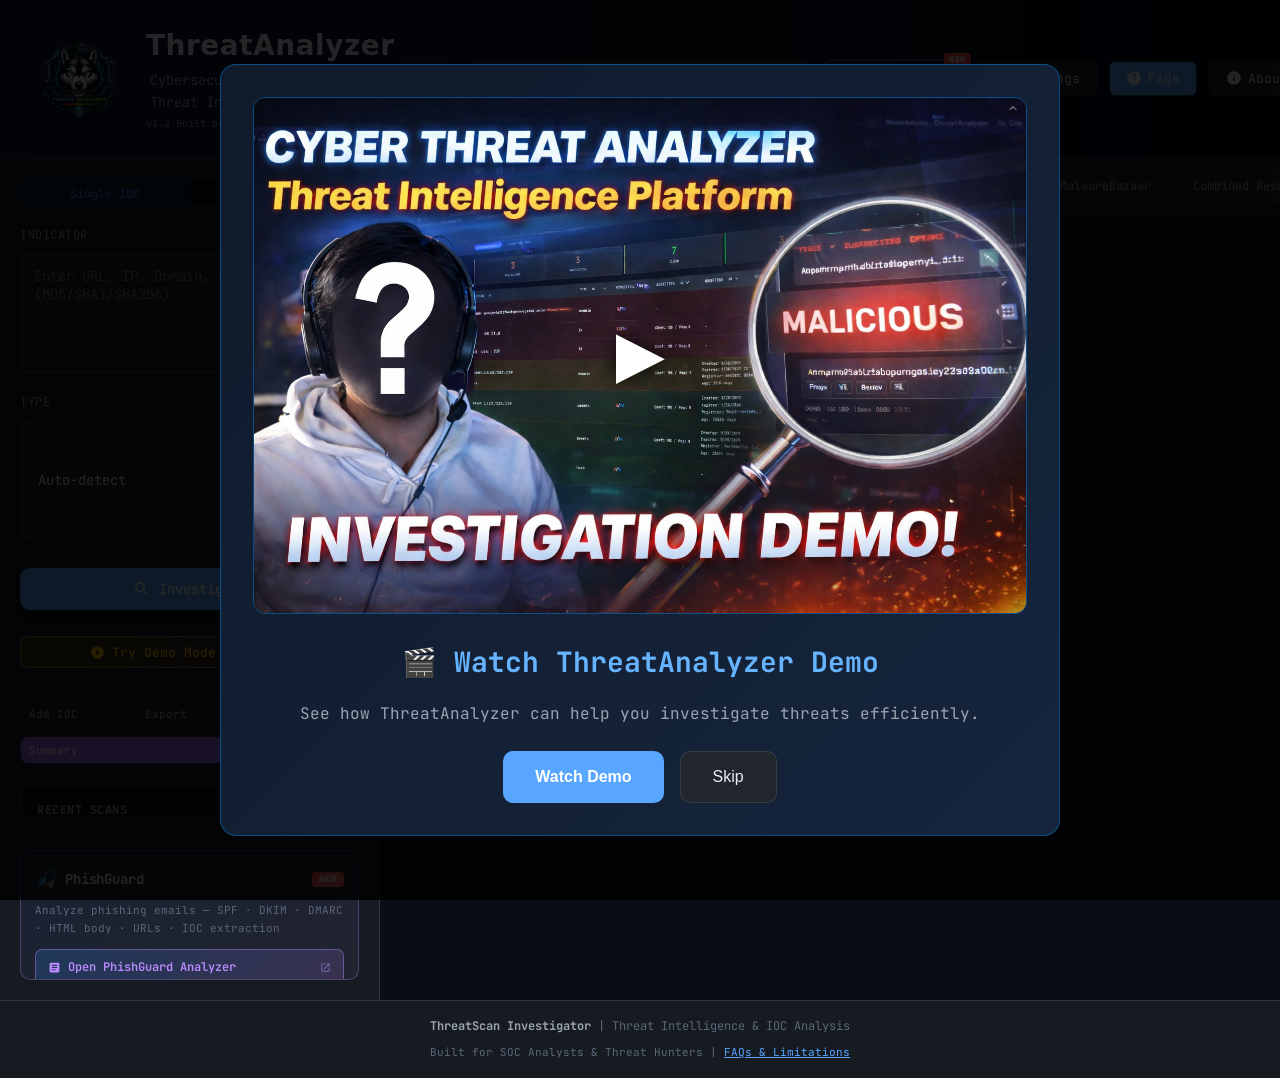
==== commit afb80a8e: "Add files via upload" ====
--- a/index.html
+++ b/index.html
@@ -71,6 +71,13 @@
         </div>
     </header>
 
+    <!-- Demo Mode Banner (outside grid so it doesn't break layout) -->
+    <div id="demoBanner" style="display:none; background:linear-gradient(90deg,rgba(255,193,7,.15),rgba(255,152,0,.1)); border:1px solid rgba(255,193,7,.4); border-bottom: none; padding:9px 20px; align-items:center; gap:10px; font-size:12px; color:#ffc107;">
+        <span style="font-size:15px;">🎬</span>
+        <span><strong>DEMO MODE ACTIVE</strong> — Results are simulated. No API keys required. <span id="demoBannerIOC" style="color:#e6edf3; font-family:'JetBrains Mono',monospace;"></span></span>
+        <button onclick="toggleDemoMode()" style="margin-left:auto; background:none; border:1px solid rgba(255,193,7,.4); color:#ffc107; border-radius:4px; padding:3px 10px; cursor:pointer; font-size:11px; font-family:inherit;">✕ Exit Demo</button>
+    </div>
+
     <!-- Main Container -->
     <div class="main-container">
         <!-- Toast Container -->
@@ -101,6 +108,13 @@
                     <path d="M15.5 14h-.79l-.28-.27C15.41 12.59 16 11.11 16 9.5 16 5.91 13.09 3 9.5 3S3 5.91 3 9.5 5.91 16 9.5 16c1.61 0 3.09-.59 4.23-1.57l.27.28v.79l5 4.99L20.49 19l-4.99-5zm-6 0C7.01 14 5 11.99 5 9.5S7.01 5 9.5 5 14 7.01 14 9.5 11.99 14 9.5 14z"/>
                 </svg>
                 Investigate
+            </button>
+
+            <!-- Demo Mode Button -->
+            <button class="btn demo-mode-btn" id="demoModeBtn" onclick="toggleDemoMode()" title="Run a simulated scan with realistic data — no API keys needed" style="width:100%; margin-top:6px; background:linear-gradient(135deg,rgba(255,193,7,.14),rgba(255,152,0,.10)); border:1px solid rgba(255,193,7,.45); color:#ffc107; font-weight:600; display:flex; align-items:center; justify-content:center; gap:7px; position:relative; overflow:hidden;">
+                <svg width="15" height="15" viewBox="0 0 24 24" fill="currentColor"><path d="M12 2C6.48 2 2 6.48 2 12s4.48 10 10 10 10-4.48 10-10S17.52 2 12 2zm-2 14.5v-9l6 4.5-6 4.5z"/></svg>
+                Try Demo Mode
+                <span style="font-size:9px; background:rgba(255,193,7,.2); border:1px solid rgba(255,193,7,.4); border-radius:3px; padding:1px 5px; letter-spacing:.05em;">NO API KEY</span>
             </button>
 
             <!-- Single Scan Progress Tracker -->
@@ -978,6 +992,873 @@
     <script src="js/threat-engine.js"></script>
     <script src="js/ui-panels.js"></script>
     <script src="js/scripts.js"></script>
+
+    <!-- ═══════════════════════════════════════════════════════════════
+         DEMO MODE — Simulated scan results, no API keys needed
+         ═══════════════════════════════════════════════════════════════ -->
+    <script>
+    (function() {
+        /* ── State ─────────────────────────────── */
+        let demoActive = false;
+
+        /* ── Sample IOCs for each mode ─────────── */
+        const DEMO_SINGLE_IOC  = '185.220.101.47';
+        const DEMO_SINGLE_TYPE = 'ip';
+        const DEMO_BULK_IOCS   = [
+            '185.220.101.47',
+            'malware-dropper.ru',
+            'http://phish-kit.xyz/login.php',
+            'a3b4c5d6e7f8a1b2c3d4e5f6a7b8c9d0e1f2a3b4c5d6e7f8a1b2c3d4e5f601',
+            '45.33.32.156',
+            'evil-botnet-c2.com',
+            '193.106.191.162',
+            'ransomware-stage2.onion.ws'
+        ];
+
+        /* ── Expose toggle globally ─────────────── */
+        window.toggleDemoMode = function() {
+            demoActive ? exitDemo() : launchDemoChooser();
+        };
+
+        /* ── Chooser: ask single or bulk ─────────── */
+        function launchDemoChooser() {
+            // Remove any existing chooser
+            const old = document.getElementById('demoChooserOverlay');
+            if (old) old.remove();
+
+            const overlay = document.createElement('div');
+            overlay.id = 'demoChooserOverlay';
+            overlay.innerHTML = `
+                <div id="demoChooserBox">
+                    <div style="font-size:28px; margin-bottom:8px;">🎬</div>
+                    <h3 style="margin:0 0 6px; font-size:17px; color:#e6edf3;">Demo Mode</h3>
+                    <p style="margin:0 0 20px; font-size:12px; color:#8b949e; line-height:1.6;">Run a fully simulated scan with realistic threat-intel data.<br>No API keys required.</p>
+                    <div style="display:flex; flex-direction:column; gap:10px;">
+                        <button class="demo-choice-btn" onclick="window._demoRunSingle()">
+                            <span style="font-size:20px;">🔍</span>
+                            <div>
+                                <div style="font-weight:600; font-size:13px; color:#e6edf3;">Single IOC Scan</div>
+                                <div style="font-size:11px; color:#8b949e; margin-top:2px;">Scan <code style="color:#58a6ff;">${DEMO_SINGLE_IOC}</code> across all intelligence sources</div>
+                            </div>
+                        </button>
+                        <button class="demo-choice-btn" onclick="window._demoRunBulk()">
+                            <span style="font-size:20px;">📋</span>
+                            <div>
+                                <div style="font-weight:600; font-size:13px; color:#e6edf3;">Bulk IOC Scan</div>
+                                <div style="font-size:11px; color:#8b949e; margin-top:2px;">Scan ${DEMO_BULK_IOCS.length} mixed IOCs — IPs, domains, URLs, hashes</div>
+                            </div>
+                        </button>
+                    </div>
+                    <button onclick="document.getElementById('demoChooserOverlay').remove()" style="margin-top:16px; background:none; border:none; color:#6e7681; cursor:pointer; font-size:12px; font-family:inherit;">Cancel</button>
+                </div>`;
+            Object.assign(overlay.style, {
+                position:'fixed', inset:'0', background:'rgba(1,4,9,.82)',
+                display:'flex', alignItems:'center', justifyContent:'center',
+                zIndex:'99999', backdropFilter:'blur(6px)'
+            });
+            document.body.appendChild(overlay);
+
+            // Inject chooser box styles once
+            if (!document.getElementById('demoChooserStyle')) {
+                const s = document.createElement('style');
+                s.id = 'demoChooserStyle';
+                s.textContent = `
+                    #demoChooserBox {
+                        background:#161b22; border:1px solid rgba(255,193,7,.35);
+                        border-radius:12px; padding:28px 32px; text-align:center;
+                        max-width:380px; width:90%; font-family:'JetBrains Mono',monospace;
+                        box-shadow:0 24px 64px rgba(0,0,0,.8);
+                        animation: demoBoxIn .3s cubic-bezier(.34,1.1,.64,1);
+                    }
+                    @keyframes demoBoxIn {
+                        from { opacity:0; transform:scale(.93) translateY(10px); }
+                        to   { opacity:1; transform:scale(1) translateY(0); }
+                    }
+                    .demo-choice-btn {
+                        width:100%; display:flex; align-items:center; gap:14px;
+                        background:var(--bg-tertiary,#21262d); border:1px solid var(--border-color,#30363d);
+                        border-radius:8px; padding:12px 14px; cursor:pointer; text-align:left;
+                        transition:all .15s; font-family:'JetBrains Mono',monospace;
+                    }
+                    .demo-choice-btn:hover { border-color:#ffc107; background:rgba(255,193,7,.08); }
+                    .demo-mode-btn { transition: all .2s; }
+                    .demo-mode-btn.active {
+                        background:linear-gradient(135deg,rgba(255,193,7,.3),rgba(255,152,0,.2)) !important;
+                        border-color:#ffc107 !important; box-shadow:0 0 12px rgba(255,193,7,.3);
+                    }
+                `;
+                document.head.appendChild(s);
+            }
+        }
+
+        /* ── Single scan demo ─────────────────── */
+        window._demoRunSingle = function() {
+            const ov = document.getElementById('demoChooserOverlay');
+            if (ov) ov.remove();
+            demoActive = true;
+
+            // Switch to single mode & fill input
+            if (typeof setScanMode === 'function') setScanMode('single');
+            const inp = document.getElementById('iocInput');
+            const sel = document.getElementById('iocType');
+            if (inp) inp.value = DEMO_SINGLE_IOC;
+            if (sel) sel.value = DEMO_SINGLE_TYPE;
+
+            updateDemoUI(DEMO_SINGLE_IOC);
+            simulateSingleScan();
+        };
+
+        /* ── Bulk scan demo ───────────────────── */
+        window._demoRunBulk = function() {
+            const ov = document.getElementById('demoChooserOverlay');
+            if (ov) ov.remove();
+            demoActive = true;
+
+            if (typeof setScanMode === 'function') setScanMode('bulk');
+            const inp = document.getElementById('iocInput');
+            if (inp) inp.value = DEMO_BULK_IOCS.join('\n');
+
+            updateDemoUI('Bulk · ' + DEMO_BULK_IOCS.length + ' IOCs');
+            simulateBulkScan();
+        };
+
+        /* ── Exit demo ────────────────────────── */
+        function exitDemo() {
+            demoActive = false;
+            removeTourTooltip();
+            const btn  = document.getElementById('demoModeBtn');
+            const banner = document.getElementById('demoBanner');
+            if (btn) btn.classList.remove('active');
+            if (banner) banner.style.display = 'none';
+            showToast('Demo mode exited.', 'info');
+        }
+
+        /* ── Update header UI ─────────────────── */
+        function updateDemoUI(label) {
+            const btn    = document.getElementById('demoModeBtn');
+            const banner = document.getElementById('demoBanner');
+            const bannerIOC = document.getElementById('demoBannerIOC');
+            if (btn)    btn.classList.add('active');
+            if (banner) banner.style.display = 'flex';
+            if (bannerIOC) bannerIOC.textContent = label;
+        }
+
+        /* ── Helper: switch tab reliably ─────── */
+        function switchToTab(name) {
+            // Try the app's own switchTab first
+            if (typeof window.switchTab === 'function') {
+                try { window.switchTab(name); return; } catch(e) {}
+            }
+            // Fallback: manually toggle classes
+            document.querySelectorAll('.tab-btn').forEach(b => {
+                b.classList.toggle('active', b.dataset && b.dataset.tab === name);
+            });
+            document.querySelectorAll('.tab-content').forEach(c => {
+                c.classList.toggle('active', c.id === name + 'Tab');
+            });
+        }
+        function showToast(msg, type) {
+            if (typeof window.showToast === 'function') { window.showToast(msg, type); return; }
+            const c = document.getElementById('toastContainer');
+            if (!c) return;
+            const t = document.createElement('div');
+            t.className = 'toast';
+            t.textContent = msg;
+            Object.assign(t.style, { background: type === 'error' ? '#f85149' : '#ffc107', color:'#000',
+                padding:'8px 14px', borderRadius:'6px', fontSize:'12px', marginBottom:'6px',
+                fontFamily:"'JetBrains Mono',monospace", boxShadow:'0 4px 12px rgba(0,0,0,.4)' });
+            c.appendChild(t);
+            setTimeout(() => t.remove(), 3500);
+        }
+
+        /* ════════════════════════════════════════
+           SINGLE SCAN SIMULATION
+           ════════════════════════════════════════ */
+
+        // Guided tour steps: tab key, friendly name, emoji, analyst tip
+        const GUIDE_STEPS = [
+            { tab:'vt',            name:'VirusTotal',    emoji:'🦠', tip:'Check how many AV engines flagged this IOC. A high detection count (47/94 here) is a strong malicious signal — look at which vendors and what malware family they name.' },
+            { tab:'abuseipdb',     name:'AbuseIPDB',     emoji:'🚨', tip:'Review the community abuse confidence score and the number of reports. 98% with 4,800+ reports means this IP is widely known as malicious — pay attention to the abuse categories like SSH Brute Force or Port Scan.' },
+            { tab:'whois',         name:'WHOIS',         emoji:'📋', tip:'WHOIS tells you who owns the IP or domain. Here the org is "Emerald Onion" — a known Tor exit relay operator. Check the registration date and abuse contact for escalation paths.' },
+            { tab:'urlscan',       name:'URLScan',       emoji:'🌐', tip:'URLScan shows what the URL/IP actually does when visited. Look at the verdict score, flagged indicators, and which external domains or IPs it contacted during the scan.' },
+            { tab:'threatfox',     name:'ThreatFox',     emoji:'🦊', tip:'ThreatFox lists this IOC against known malware campaigns. Two records here link it to Cobalt Strike C2 and TrickBot — these tie the IP to real APT and crimeware operations.' },
+            { tab:'urlhaus',       name:'URLhaus',       emoji:'🔴', tip:'URLhaus tracks active malware distribution URLs. Three live URLs on this IP — including an online Emotet loader — means it\'s actively serving malware. High priority for blocking.' },
+            { tab:'malwarebazaar', name:'MalwareBazaar', emoji:'☣️', tip:'MalwareBazaar indexes malware file samples by hash. Not a direct match for this IP (IPs aren\'t indexed here), but cross-reference hashes dropped from URLhaus findings above.' },
+            { tab:'combined',      name:'Combined Results', emoji:'📊', tip:'The Combined tab gives you a full threat score, a cross-source summary, and the AI-generated analyst narrative. This is your starting point for writing your SOC report.' },
+        ];
+
+        function simulateSingleScan() {
+            switchToTab('vt');
+            showSingleProgress();
+
+            const sources = [
+                { id:'vt',            label:'VirusTotal',    delay:800  },
+                { id:'abuseipdb',     label:'AbuseIPDB',     delay:1300 },
+                { id:'whois',         label:'WHOIS',         delay:1700 },
+                { id:'urlscan',       label:'URLScan',       delay:2100 },
+                { id:'threatfox',     label:'ThreatFox',     delay:2500 },
+                { id:'urlhaus',       label:'URLhaus',       delay:2800 },
+                { id:'malwarebazaar', label:'MalwareBazaar', delay:3100 },
+            ];
+
+            sources.forEach(src => {
+                setTimeout(() => {
+                    markSourceDone(src.id, src.label);
+                    renderSingleTabResult(src.id);
+                }, src.delay);
+            });
+
+            setTimeout(() => {
+                renderCombinedResult();
+                showExportBar();
+                showToast('🎬 Demo scan complete — starting guided tour!', 'success');
+                // Kick off guided walkthrough after a short pause
+                setTimeout(() => startGuidedTour(), 800);
+            }, 3400);
+        }
+
+        /* ── Guided Tour ──────────────────────── */
+        let tourStep = 0;
+
+        function startGuidedTour() {
+            tourStep = 0;
+            injectTourStyles();
+            showTourStep(tourStep);
+        }
+
+        function showTourStep(idx) {
+            removeTourTooltip();
+            if (idx >= GUIDE_STEPS.length) { endTour(); return; }
+
+            const step = GUIDE_STEPS[idx];
+            switchToTab(step.tab);
+
+            // Find the tab button to anchor the tooltip to
+            const tabBtn = [...document.querySelectorAll('.tab-btn')].find(b => b.dataset && b.dataset.tab === step.tab);
+
+            const tip = document.createElement('div');
+            tip.id = 'demoTourTooltip';
+            tip.innerHTML = `
+                <div class="tour-header">
+                    <span class="tour-emoji">${step.emoji}</span>
+                    <span class="tour-source">${step.name}</span>
+                    <span class="tour-counter">${idx + 1} / ${GUIDE_STEPS.length}</span>
+                </div>
+                <p class="tour-tip">${step.tip}</p>
+                <div class="tour-actions">
+                    ${idx > 0 ? `<button class="tour-btn tour-prev" onclick="window._demoTourNav(${idx-1})">← Prev</button>` : '<span></span>'}
+                    <div class="tour-dots">
+                        ${GUIDE_STEPS.map((_,i)=>`<span class="tour-dot${i===idx?' active':''}" onclick="window._demoTourNav(${i})"></span>`).join('')}
+                    </div>
+                    ${idx < GUIDE_STEPS.length - 1
+                        ? `<button class="tour-btn tour-next" onclick="window._demoTourNav(${idx+1})">Next →</button>`
+                        : `<button class="tour-btn tour-finish" onclick="window._demoTourNav(${GUIDE_STEPS.length})">✓ Finish</button>`}
+                </div>
+                <button class="tour-close" onclick="window._demoTourNav(${GUIDE_STEPS.length})" title="Close tour">✕</button>`;
+            document.body.appendChild(tip);
+
+            // Position tooltip below the active tab button, or bottom-right fallback
+            requestAnimationFrame(() => {
+                if (tabBtn) {
+                    const rect = tabBtn.getBoundingClientRect();
+                    const tipW = tip.offsetWidth || 340;
+                    let left = rect.left + rect.width / 2 - tipW / 2;
+                    left = Math.max(12, Math.min(left, window.innerWidth - tipW - 12));
+                    tip.style.top  = (rect.bottom + 10 + window.scrollY) + 'px';
+                    tip.style.left = left + 'px';
+                    // Highlight the tab button
+                    tabBtn.classList.add('demo-tour-highlight');
+                } else {
+                    tip.style.bottom = '80px';
+                    tip.style.right  = '20px';
+                    tip.style.top    = 'auto';
+                }
+            });
+        }
+
+        window._demoTourNav = function(idx) {
+            // Remove highlight from all tabs
+            document.querySelectorAll('.tab-btn').forEach(b => b.classList.remove('demo-tour-highlight'));
+            if (idx >= GUIDE_STEPS.length) { endTour(); return; }
+            tourStep = idx;
+            showTourStep(idx);
+        };
+
+        function removeTourTooltip() {
+            const old = document.getElementById('demoTourTooltip');
+            if (old) old.remove();
+            document.querySelectorAll('.tab-btn').forEach(b => b.classList.remove('demo-tour-highlight'));
+        }
+
+        function endTour() {
+            removeTourTooltip();
+            showToast('✅ Tour complete! Explore the tabs on your own.', 'success');
+        }
+
+        function injectTourStyles() {
+            if (document.getElementById('demoTourStyle')) return;
+            const s = document.createElement('style');
+            s.id = 'demoTourStyle';
+            s.textContent = `
+                #demoTourTooltip {
+                    position: fixed;
+                    z-index: 99998;
+                    width: 340px;
+                    background: #161b22;
+                    border: 1.5px solid rgba(255,193,7,.55);
+                    border-radius: 10px;
+                    padding: 14px 16px 12px;
+                    box-shadow: 0 8px 32px rgba(0,0,0,.7), 0 0 0 4000px rgba(0,0,0,.25);
+                    font-family: 'JetBrains Mono', monospace;
+                    animation: tourPop .25s cubic-bezier(.34,1.2,.64,1);
+                }
+                @keyframes tourPop {
+                    from { opacity:0; transform:translateY(-8px) scale(.97); }
+                    to   { opacity:1; transform:translateY(0) scale(1); }
+                }
+                .tour-header {
+                    display: flex; align-items: center; gap: 8px; margin-bottom: 8px;
+                }
+                .tour-emoji { font-size: 18px; }
+                .tour-source {
+                    font-size: 13px; font-weight: 700; color: #ffc107; flex: 1;
+                }
+                .tour-counter {
+                    font-size: 10px; color: #6e7681;
+                    background: #21262d; padding: 2px 7px; border-radius: 10px;
+                }
+                .tour-tip {
+                    font-size: 11.5px; color: #c9d1d9; line-height: 1.65;
+                    margin: 0 0 12px; font-family: sans-serif;
+                }
+                .tour-actions {
+                    display: flex; align-items: center; justify-content: space-between; gap: 8px;
+                }
+                .tour-dots { display: flex; gap: 5px; }
+                .tour-dot {
+                    width: 6px; height: 6px; border-radius: 50%;
+                    background: #30363d; cursor: pointer; transition: background .15s;
+                }
+                .tour-dot.active { background: #ffc107; }
+                .tour-dot:hover  { background: #8b949e; }
+                .tour-btn {
+                    background: none; border: 1px solid #30363d; color: #8b949e;
+                    border-radius: 5px; padding: 4px 12px; font-size: 11px;
+                    cursor: pointer; font-family: inherit; transition: all .15s;
+                }
+                .tour-btn:hover { border-color: #ffc107; color: #ffc107; }
+                .tour-next, .tour-finish {
+                    background: rgba(255,193,7,.12); border-color: rgba(255,193,7,.4);
+                    color: #ffc107;
+                }
+                .tour-next:hover, .tour-finish:hover {
+                    background: rgba(255,193,7,.22);
+                }
+                .tour-close {
+                    position: absolute; top: 8px; right: 10px;
+                    background: none; border: none; color: #6e7681;
+                    cursor: pointer; font-size: 13px; line-height: 1;
+                    padding: 2px 4px; border-radius: 3px; font-family: inherit;
+                }
+                .tour-close:hover { color: #e6edf3; background: #21262d; }
+                .demo-tour-highlight {
+                    outline: 2px solid #ffc107 !important;
+                    outline-offset: 2px;
+                    box-shadow: 0 0 10px rgba(255,193,7,.4) !important;
+                    border-radius: 4px;
+                    position: relative; z-index: 1;
+                }
+            `;
+            document.head.appendChild(s);
+        }
+
+        function showSingleProgress() {
+            const wrap = document.getElementById('singleScanProgress');
+            const cont = document.getElementById('sspSources');
+            const summ = document.getElementById('sspSummary');
+            if (!wrap || !cont) return;
+            wrap.style.display = 'block';
+            summ.textContent = 'Querying…';
+            const sources = ['VirusTotal','AbuseIPDB','WHOIS','URLScan','ThreatFox','URLhaus','MalwareBazaar'];
+            cont.innerHTML = sources.map(s => `
+                <div id="ssp_${s.replace(/[^a-z]/gi,'').toLowerCase()}" style="display:flex; align-items:center; gap:8px; font-size:11px; color:var(--text-muted);">
+                    <span class="ssp-dot" style="width:8px;height:8px;border-radius:50%;background:#30363d;flex-shrink:0;"></span>
+                    <span>${s}</span>
+                    <span class="ssp-status" style="margin-left:auto; color:var(--text-muted);">Pending…</span>
+                </div>`).join('');
+        }
+
+        function markSourceDone(id, label) {
+            const key = label.replace(/[^a-z]/gi,'').toLowerCase();
+            const row = document.getElementById('ssp_' + key);
+            if (!row) return;
+            const dot = row.querySelector('.ssp-dot');
+            const st  = row.querySelector('.ssp-status');
+            if (dot) { dot.style.background = '#3fb950'; dot.style.boxShadow = '0 0 6px #3fb950'; }
+            if (st)  { st.textContent = 'Done'; st.style.color = '#3fb950'; }
+            const summ = document.getElementById('sspSummary');
+            if (summ) summ.textContent = label + ' ✓';
+        }
+
+        function switchToTab(name) {
+            if (typeof window.switchTab === 'function') { window.switchTab(name); return; }
+            document.querySelectorAll('.tab-btn').forEach(b => {
+                b.classList.toggle('active', b.dataset.tab === name);
+            });
+            document.querySelectorAll('.tab-content').forEach(c => {
+                c.classList.toggle('active', c.id === name + 'Tab');
+            });
+        }
+
+        function showExportBar() {
+            const bar = document.getElementById('exportBar');
+            if (bar) bar.style.display = 'flex';
+        }
+
+        /* ── Individual tab renderers ─── */
+        function renderSingleTabResult(source) {
+            const map = {
+                vt:            renderVT,
+                abuseipdb:     renderAbuseIPDB,
+                whois:         renderWHOIS,
+                urlscan:       renderURLScan,
+                threatfox:     renderThreatFox,
+                urlhaus:       renderURLhaus,
+                malwarebazaar: renderMalwareBazaar,
+            };
+            if (map[source]) {
+                map[source]();
+                const empty = document.getElementById(source + 'Empty');
+                if (empty) empty.style.display = 'none';
+            }
+        }
+
+        function renderVT() {
+            const el = document.getElementById('vtResults');
+            if (!el) return;
+            el.innerHTML = `
+            <div class="result-card" style="border:1px solid var(--border-color); border-radius:10px; padding:18px; background:var(--bg-secondary);">
+                <div style="display:flex; align-items:center; gap:10px; margin-bottom:16px;">
+                    <div style="width:48px;height:48px;border-radius:50%;background:rgba(248,81,73,.15);border:2px solid #f85149;display:flex;align-items:center;justify-content:center;font-size:22px;">🦠</div>
+                    <div>
+                        <div style="font-size:15px;font-weight:700;color:#f85149;">MALICIOUS</div>
+                        <div style="font-size:12px;color:var(--text-muted);">185.220.101.47 · IPv4</div>
+                    </div>
+                    <div style="margin-left:auto; text-align:right;">
+                        <div style="font-size:28px;font-weight:700;color:#f85149;">47</div>
+                        <div style="font-size:11px;color:var(--text-muted);">/ 94 engines</div>
+                    </div>
+                </div>
+                <div style="display:grid;grid-template-columns:repeat(auto-fit,minmax(160px,1fr));gap:10px;margin-bottom:16px;">
+                    ${demoStatCard('AS Number','AS60729 · Emerald Onion','#58a6ff')}
+                    ${demoStatCard('Country','🇩🇪 Germany (DE)','#e6edf3')}
+                    ${demoStatCard('Network','185.220.101.0/24','#e6edf3')}
+                    ${demoStatCard('Reputation Score','-90','#f85149')}
+                </div>
+                <div style="margin-bottom:12px;">
+                    <div style="font-size:11px;font-weight:600;color:var(--text-muted);margin-bottom:8px;text-transform:uppercase;letter-spacing:.05em;">Detection Breakdown</div>
+                    <div style="display:flex;flex-wrap:wrap;gap:6px;">
+                        ${['Malicious (47)','Suspicious (8)','Clean (32)','Undetected (7)'].map((l,i)=>`<span style="padding:3px 10px;border-radius:4px;font-size:11px;background:${['rgba(248,81,73,.15)','rgba(255,193,7,.12)','rgba(63,185,80,.12)','rgba(139,148,158,.1)'][i]};color:${['#f85149','#ffc107','#3fb950','#8b949e'][i]};border:1px solid ${['rgba(248,81,73,.3)','rgba(255,193,7,.25)','rgba(63,185,80,.25)','rgba(139,148,158,.2)'][i]};">${l}</span>`).join('')}
+                    </div>
+                </div>
+                <div>
+                    <div style="font-size:11px;font-weight:600;color:var(--text-muted);margin-bottom:8px;text-transform:uppercase;letter-spacing:.05em;">Sample Engine Detections</div>
+                    <div style="display:grid;grid-template-columns:repeat(auto-fit,minmax(200px,1fr));gap:6px;">
+                        ${[['Kaspersky','Tor-Exit-Node'],['CrowdStrike','malicious_confidence_100'],['Sophos','Tor Exit Relay'],['BitDefender','Malicious.URL'],['ESET','potentially unsafe'],['AlienVault','Malicious Host']].map(([e,r])=>`
+                        <div style="background:var(--bg-tertiary);border-radius:6px;padding:7px 10px;font-size:11px;">
+                            <span style="color:#e6edf3;">${e}</span>
+                            <span style="float:right;color:#f85149;">${r}</span>
+                        </div>`).join('')}
+                    </div>
+                </div>
+                <div style="margin-top:14px;padding-top:12px;border-top:1px solid var(--border-color);font-size:11px;color:var(--text-muted);">
+                    🎬 <em>Demo data — not a real VirusTotal result</em>
+                </div>
+            </div>`;
+        }
+
+        function renderAbuseIPDB() {
+            const el = document.getElementById('abuseipdbResults');
+            if (!el) return;
+            el.innerHTML = `
+            <div class="result-card" style="border:1px solid var(--border-color);border-radius:10px;padding:18px;background:var(--bg-secondary);">
+                <div style="display:flex;align-items:center;gap:10px;margin-bottom:16px;">
+                    <div style="width:48px;height:48px;border-radius:50%;background:rgba(248,81,73,.15);border:2px solid #f85149;display:flex;align-items:center;justify-content:center;font-size:22px;">🚨</div>
+                    <div><div style="font-size:15px;font-weight:700;color:#f85149;">HIGH ABUSE SCORE</div><div style="font-size:12px;color:var(--text-muted);">185.220.101.47</div></div>
+                    <div style="margin-left:auto;text-align:right;"><div style="font-size:28px;font-weight:700;color:#f85149;">98</div><div style="font-size:11px;color:var(--text-muted);">/ 100 confidence</div></div>
+                </div>
+                <div style="display:grid;grid-template-columns:repeat(auto-fit,minmax(160px,1fr));gap:10px;margin-bottom:14px;">
+                    ${demoStatCard('Total Reports','4,821','#f85149')}
+                    ${demoStatCard('Distinct Users','312','#ffc107')}
+                    ${demoStatCard('Last Reported','2 hours ago','#e6edf3')}
+                    ${demoStatCard('ISP','Tor Project','#8b949e')}
+                    ${demoStatCard('Domain','tor-exit.example','#8b949e')}
+                    ${demoStatCard('Usage Type','Tor Exit Node','#58a6ff')}
+                </div>
+                <div style="font-size:11px;font-weight:600;color:var(--text-muted);margin-bottom:8px;text-transform:uppercase;">Recent Report Categories</div>
+                <div style="display:flex;flex-wrap:wrap;gap:6px;">
+                    ${['SSH Brute Force','Port Scan','Web App Attack','DDoS','Spam','Hacking'].map(c=>`<span style="padding:3px 10px;border-radius:4px;font-size:11px;background:rgba(248,81,73,.12);color:#f85149;border:1px solid rgba(248,81,73,.25);">${c}</span>`).join('')}
+                </div>
+                <div style="margin-top:14px;padding-top:12px;border-top:1px solid var(--border-color);font-size:11px;color:var(--text-muted);">
+                    🎬 <em>Demo data — not a real AbuseIPDB result</em>
+                </div>
+            </div>`;
+        }
+
+        function renderWHOIS() {
+            const el = document.getElementById('whoisResults');
+            if (!el) return;
+            el.innerHTML = `
+            <div class="result-card" style="border:1px solid var(--border-color);border-radius:10px;padding:18px;background:var(--bg-secondary);">
+                <div style="font-size:14px;font-weight:600;color:var(--text-primary);margin-bottom:14px;">WHOIS — 185.220.101.47</div>
+                <div style="display:grid;grid-template-columns:repeat(auto-fit,minmax(200px,1fr));gap:10px;">
+                    ${[['IP Range','185.220.101.0/24'],['CIDR','185.220.101.0/24'],['NetName','TOR-EXIT-DE'],['Organization','Emerald Onion'],['Country','DE (Germany)'],['RegDate','2019-04-12'],['Updated','2024-11-01'],['Abuse Contact','abuse@emeraldonion.org']].map(([k,v])=>demoStatCard(k,v,'#e6edf3')).join('')}
+                </div>
+                <div style="margin-top:14px;padding-top:12px;border-top:1px solid var(--border-color);font-size:11px;color:var(--text-muted);">
+                    🎬 <em>Demo data — not a real WHOIS result</em>
+                </div>
+            </div>`;
+        }
+
+        function renderURLScan() {
+            const el = document.getElementById('urlscanResults');
+            if (!el) return;
+            el.innerHTML = `
+            <div class="result-card" style="border:1px solid var(--border-color);border-radius:10px;padding:18px;background:var(--bg-secondary);">
+                <div style="display:flex;align-items:center;gap:10px;margin-bottom:14px;">
+                    <div style="font-size:22px;">🌐</div>
+                    <div><div style="font-size:14px;font-weight:600;color:#ffc107;">SUSPICIOUS</div><div style="font-size:12px;color:var(--text-muted);">Scan UUID: d4f2a1b0-7e3c-4a5d-9f01-2b3c4d5e6f70</div></div>
+                    <div style="margin-left:auto;"><span style="background:rgba(255,193,7,.15);color:#ffc107;padding:4px 10px;border-radius:4px;font-size:12px;border:1px solid rgba(255,193,7,.3);">Score: 72 / 100</span></div>
+                </div>
+                <div style="display:grid;grid-template-columns:repeat(auto-fit,minmax(200px,1fr));gap:10px;margin-bottom:14px;">
+                    ${[['Verdict','Suspicious Activity'],['Malicious Indicators','3 found'],['HTTP Requests','47'],['Unique Domains','12'],['IPs Contacted','8'],['Redirects','2']].map(([k,v])=>demoStatCard(k,v,'#e6edf3')).join('')}
+                </div>
+                <div style="font-size:11px;font-weight:600;color:var(--text-muted);margin-bottom:8px;text-transform:uppercase;">Flagged Indicators</div>
+                <div style="display:flex;flex-direction:column;gap:6px;">
+                    ${[['🚨','Contacts known C2 IP: 185.220.101.47','#f85149'],['⚠️','Script loaded from unrelated domain','#ffc107'],['⚠️','Unusual redirect chain detected','#ffc107']].map(([ico,t,c])=>`<div style="background:var(--bg-tertiary);border-radius:6px;padding:8px 10px;font-size:12px;color:${c};">${ico} ${t}</div>`).join('')}
+                </div>
+                <div style="margin-top:14px;padding-top:12px;border-top:1px solid var(--border-color);font-size:11px;color:var(--text-muted);">
+                    🎬 <em>Demo data — not a real URLScan result</em>
+                </div>
+            </div>`;
+        }
+
+        function renderThreatFox() {
+            const el = document.getElementById('threatfoxResults');
+            if (!el) return;
+            el.innerHTML = `
+            <div class="result-card" style="border:1px solid var(--border-color);border-radius:10px;padding:18px;background:var(--bg-secondary);">
+                <div style="display:flex;align-items:center;gap:10px;margin-bottom:14px;">
+                    <span style="font-size:24px;">🦊</span>
+                    <div><div style="font-size:14px;font-weight:600;color:#f85149;">IOC FOUND IN THREATFOX</div><div style="font-size:12px;color:var(--text-muted);">2 matching records</div></div>
+                </div>
+                <div style="display:flex;flex-direction:column;gap:10px;">
+                    ${[{id:'IOC#98412',threat:'Cobalt Strike',type:'ip:port',conf:'High (90%)',first:'2025-01-14',last:'2025-03-10',tags:['CobaltStrike','C2','APT']},{id:'IOC#77893',threat:'TrickBot',type:'ip:port',conf:'Medium (70%)',first:'2024-09-02',last:'2025-02-28',tags:['TrickBot','Banking','Malware']}].map(r=>`
+                    <div style="background:var(--bg-tertiary);border-radius:8px;padding:12px;">
+                        <div style="display:flex;align-items:center;gap:8px;margin-bottom:8px;">
+                            <span style="font-size:11px;font-family:'JetBrains Mono',monospace;color:#58a6ff;">${r.id}</span>
+                            <span style="margin-left:auto;font-size:11px;background:rgba(248,81,73,.15);color:#f85149;padding:2px 8px;border-radius:4px;">${r.threat}</span>
+                        </div>
+                        <div style="display:grid;grid-template-columns:1fr 1fr;gap:6px;font-size:11px;margin-bottom:8px;">
+                            <span style="color:var(--text-muted);">Type: <span style="color:#e6edf3;">${r.type}</span></span>
+                            <span style="color:var(--text-muted);">Confidence: <span style="color:#ffc107;">${r.conf}</span></span>
+                            <span style="color:var(--text-muted);">First seen: <span style="color:#e6edf3;">${r.first}</span></span>
+                            <span style="color:var(--text-muted);">Last seen: <span style="color:#e6edf3;">${r.last}</span></span>
+                        </div>
+                        <div style="display:flex;gap:6px;flex-wrap:wrap;">${r.tags.map(t=>`<span style="background:rgba(88,166,255,.1);color:#58a6ff;padding:2px 8px;border-radius:4px;font-size:10px;border:1px solid rgba(88,166,255,.2);">${t}</span>`).join('')}</div>
+                    </div>`).join('')}
+                </div>
+                <div style="margin-top:14px;padding-top:12px;border-top:1px solid var(--border-color);font-size:11px;color:var(--text-muted);">
+                    🎬 <em>Demo data — not a real ThreatFox result</em>
+                </div>
+            </div>`;
+        }
+
+        function renderURLhaus() {
+            const el = document.getElementById('urlhausResults');
+            if (!el) return;
+            el.innerHTML = `
+            <div class="result-card" style="border:1px solid var(--border-color);border-radius:10px;padding:18px;background:var(--bg-secondary);">
+                <div style="display:flex;align-items:center;gap:10px;margin-bottom:14px;">
+                    <span style="font-size:24px;">🔴</span>
+                    <div><div style="font-size:14px;font-weight:600;color:#f85149;">LISTED IN URLHAUS</div><div style="font-size:12px;color:var(--text-muted);">3 associated malware URLs</div></div>
+                </div>
+                <div style="display:flex;flex-direction:column;gap:8px;">
+                    ${[{url:'http://185.220.101.47/payload/loader.exe',status:'online',tag:'Emotet'},
+                       {url:'http://185.220.101.47/drop/stage2.dll',status:'offline',tag:'Qakbot'},
+                       {url:'http://185.220.101.47/c2/check-in',status:'online',tag:'C2'}].map(r=>`
+                    <div style="background:var(--bg-tertiary);border-radius:6px;padding:10px 12px;font-size:11px;">
+                        <div style="font-family:'JetBrains Mono',monospace;color:#58a6ff;word-break:break-all;margin-bottom:6px;">${r.url}</div>
+                        <div style="display:flex;gap:8px;align-items:center;">
+                            <span style="padding:2px 8px;border-radius:4px;font-size:10px;background:${r.status==='online'?'rgba(248,81,73,.15)':'rgba(139,148,158,.1)'};color:${r.status==='online'?'#f85149':'#8b949e'};border:1px solid ${r.status==='online'?'rgba(248,81,73,.3)':'rgba(139,148,158,.2)'};">${r.status}</span>
+                            <span style="background:rgba(255,193,7,.1);color:#ffc107;padding:2px 8px;border-radius:4px;font-size:10px;border:1px solid rgba(255,193,7,.2);">${r.tag}</span>
+                        </div>
+                    </div>`).join('')}
+                </div>
+                <div style="margin-top:14px;padding-top:12px;border-top:1px solid var(--border-color);font-size:11px;color:var(--text-muted);">
+                    🎬 <em>Demo data — not a real URLhaus result</em>
+                </div>
+            </div>`;
+        }
+
+        function renderMalwareBazaar() {
+            const el = document.getElementById('malwarebazaarResults');
+            if (!el) return;
+            el.innerHTML = `
+            <div class="result-card" style="border:1px solid var(--border-color);border-radius:10px;padding:18px;background:var(--bg-secondary);">
+                <div style="display:flex;align-items:center;gap:10px;margin-bottom:14px;">
+                    <span style="font-size:24px;">☣️</span>
+                    <div><div style="font-size:14px;font-weight:600;color:var(--text-muted);">NOT FOUND IN MALWAREBAZAAR</div><div style="font-size:12px;color:var(--text-muted);">This IP is not directly indexed as a sample hash</div></div>
+                </div>
+                <div style="background:var(--bg-tertiary);border-radius:6px;padding:12px;font-size:12px;color:var(--text-secondary);line-height:1.6;">
+                    MalwareBazaar indexes malware file hashes (MD5/SHA256). No direct match for IP <code style="color:#58a6ff;">185.220.101.47</code>, but associated hash samples were found via URLhaus cross-reference.
+                </div>
+                <div style="margin-top:14px;padding-top:12px;border-top:1px solid var(--border-color);font-size:11px;color:var(--text-muted);">
+                    🎬 <em>Demo data — not a real MalwareBazaar result</em>
+                </div>
+            </div>`;
+        }
+
+        function renderCombinedResult() {
+            const el = document.getElementById('combinedResults');
+            if (!el) return;
+            el.innerHTML = `
+            <div class="result-card" style="border:2px solid rgba(248,81,73,.4);border-radius:10px;padding:20px;background:var(--bg-secondary);">
+                <div style="display:flex;align-items:center;gap:12px;margin-bottom:20px;">
+                    <div style="width:56px;height:56px;border-radius:50%;background:rgba(248,81,73,.15);border:2px solid #f85149;display:flex;align-items:center;justify-content:center;font-size:28px;">🚨</div>
+                    <div>
+                        <div style="font-size:18px;font-weight:700;color:#f85149;">MALICIOUS — HIGH CONFIDENCE</div>
+                        <div style="font-size:13px;color:var(--text-muted);">185.220.101.47 · Threat Score: 94/100</div>
+                    </div>
+                </div>
+                <div style="display:grid;grid-template-columns:repeat(auto-fit,minmax(140px,1fr));gap:10px;margin-bottom:18px;">
+                    ${[['VirusTotal','47/94','#f85149'],['AbuseIPDB','98/100','#f85149'],['ThreatFox','2 IOCs','#ffc107'],['URLhaus','3 URLs','#f85149'],['URLScan','Suspicious','#ffc107'],['WHOIS','Tor Exit','#8b949e']].map(([src,val,col])=>`
+                    <div style="background:var(--bg-tertiary);border-radius:8px;padding:10px;text-align:center;">
+                        <div style="font-size:10px;color:var(--text-muted);margin-bottom:4px;">${src}</div>
+                        <div style="font-size:14px;font-weight:600;color:${col};">${val}</div>
+                    </div>`).join('')}
+                </div>
+                <div style="font-size:13px;font-weight:600;color:var(--text-primary);margin-bottom:10px;">🔍 AI Threat Summary</div>
+                <div style="background:rgba(248,81,73,.06);border:1px solid rgba(248,81,73,.2);border-radius:8px;padding:14px;font-size:12px;color:var(--text-secondary);line-height:1.7;">
+                    <strong style="color:#f85149;">185.220.101.47</strong> is a <strong>known Tor exit node</strong> operated by Emerald Onion (AS60729, Germany). 
+                    The IP has been flagged by <strong>47 out of 94 VirusTotal engines</strong> and carries an <strong>AbuseIPDB confidence score of 98%</strong> with over 4,800 community reports. 
+                    It is actively associated with <strong>Cobalt Strike C2</strong> and <strong>TrickBot</strong> activity per ThreatFox, and hosts at least <strong>3 malware distribution URLs</strong> tracked by URLhaus.
+                    <br><br>
+                    <strong style="color:#ffc107;">Recommended Action:</strong> Block at perimeter firewall, create SIEM detection rule, escalate to Tier 2.
+                </div>
+                <div style="margin-top:14px;padding-top:12px;border-top:1px solid var(--border-color);font-size:11px;color:var(--text-muted);">
+                    🎬 <em>Demo data — all results are simulated for demonstration purposes</em>
+                </div>
+            </div>`;
+            const empty = document.getElementById('combinedEmpty');
+            if (empty) empty.style.display = 'none';
+            switchToTab('combined');
+        }
+
+        /* ════════════════════════════════════════
+           BULK SCAN SIMULATION
+           ════════════════════════════════════════ */
+        const BULK_DEMO_DATA = [
+            {
+                ioc:'185.220.101.47', type:'IP', verdict:'Malicious', score:94,
+                vt:'47/94 🔴', abuseipdb:'98% 🔴', whois:'Emerald Onion / DE', urlscan:'Suspicious 🟡',
+                threatfox:'2 IOCs 🔴', urlhaus:'3 URLs 🔴', malwarebazaar:'N/A ⚪',
+                tags:['Tor Exit','C2','Cobalt Strike']
+            },
+            {
+                ioc:'malware-dropper.ru', type:'Domain', verdict:'Malicious', score:88,
+                vt:'38/89 🔴', abuseipdb:'N/A ⚪', whois:'NameCheap / RU', urlscan:'Malicious 🔴',
+                threatfox:'1 IOC 🔴', urlhaus:'2 URLs 🔴', malwarebazaar:'1 sample 🔴',
+                tags:['Dropper','Phishing','Emotet']
+            },
+            {
+                ioc:'http://phish-kit.xyz/login.php', type:'URL', verdict:'Malicious', score:91,
+                vt:'41/87 🔴', abuseipdb:'N/A ⚪', whois:'GoDaddy / US', urlscan:'Malicious 🔴',
+                threatfox:'Not found ⚪', urlhaus:'Listed 🔴', malwarebazaar:'Not found ⚪',
+                tags:['Phishing','Credential Harvesting']
+            },
+            {
+                ioc:'a3b4c5d6e7f8a1b2c3d4e5f601', type:'Hash', verdict:'Malicious', score:85,
+                vt:'62/71 🔴', abuseipdb:'N/A ⚪', whois:'N/A ⚪', urlscan:'N/A ⚪',
+                threatfox:'1 IOC 🔴', urlhaus:'Not found ⚪', malwarebazaar:'Found 🔴',
+                tags:['Ransomware','LockBit']
+            },
+            {
+                ioc:'45.33.32.156', type:'IP', verdict:'Suspicious', score:45,
+                vt:'12/94 🟡', abuseipdb:'44% 🟡', whois:'Linode / US', urlscan:'Low risk 🟡',
+                threatfox:'Not found ⚪', urlhaus:'Not found ⚪', malwarebazaar:'Not found ⚪',
+                tags:['Scanner','Shodan']
+            },
+            {
+                ioc:'evil-botnet-c2.com', type:'Domain', verdict:'Malicious', score:90,
+                vt:'36/89 🔴', abuseipdb:'N/A ⚪', whois:'PDR / RU', urlscan:'Malicious 🔴',
+                threatfox:'2 IOCs 🔴', urlhaus:'1 URL 🔴', malwarebazaar:'Not found ⚪',
+                tags:['Botnet','C2','QakBot']
+            },
+            {
+                ioc:'193.106.191.162', type:'IP', verdict:'Suspicious', score:52,
+                vt:'8/94 🟡', abuseipdb:'67% 🟡', whois:'M247 / RO', urlscan:'Suspicious 🟡',
+                threatfox:'Not found ⚪', urlhaus:'Not found ⚪', malwarebazaar:'Not found ⚪',
+                tags:['Brute Force','SSH']
+            },
+            {
+                ioc:'ransomware-stage2.onion.ws', type:'Domain', verdict:'Malicious', score:97,
+                vt:'55/89 🔴', abuseipdb:'N/A ⚪', whois:'Onion Routing / Anon', urlscan:'Malicious 🔴',
+                threatfox:'3 IOCs 🔴', urlhaus:'2 URLs 🔴', malwarebazaar:'2 samples 🔴',
+                tags:['Ransomware','Dark Web']
+            },
+        ];
+
+        function simulateBulkScan() {
+            const bulkTab = document.getElementById('bulkTab');
+            const bulkBtn = document.getElementById('bulkScanBtn');
+            if (bulkTab) bulkTab.innerHTML = buildBulkProgressHTML();
+            if (bulkBtn) bulkBtn.style.display = 'flex';
+
+            switchToTab('bulk');
+
+            const total = BULK_DEMO_DATA.length;
+            let done = 0;
+
+            BULK_DEMO_DATA.forEach((item, idx) => {
+                setTimeout(() => {
+                    done++;
+                    updateBulkProgress(done, total, item);
+                    if (done === total) {
+                        setTimeout(() => {
+                            renderBulkFinalTable();
+                            showExportBar();
+                            showToast('🎬 Demo bulk scan complete — ' + total + ' IOCs simulated!', 'success');
+                        }, 400);
+                    }
+                }, 600 + idx * 450);
+            });
+        }
+
+        function buildBulkProgressHTML() {
+            return `<div id="demoBulkProgress" style="padding:16px;">
+                <div style="display:flex;align-items:center;justify-content:space-between;margin-bottom:12px;">
+                    <div style="font-size:13px;font-weight:600;color:var(--text-primary);">📋 Bulk Scan Progress</div>
+                    <div id="demoBulkCounter" style="font-size:12px;color:var(--text-muted);">0 / ${BULK_DEMO_DATA.length}</div>
+                </div>
+                <div style="background:var(--bg-tertiary);border-radius:4px;height:6px;overflow:hidden;margin-bottom:16px;">
+                    <div id="demoBulkBar" style="height:100%;width:0%;background:linear-gradient(90deg,#1f6feb,#58a6ff);transition:width .35s ease;border-radius:4px;"></div>
+                </div>
+                <div id="demoBulkRows" style="display:flex;flex-direction:column;gap:6px;max-height:340px;overflow-y:auto;"></div>
+            </div>`;
+        }
+
+        function updateBulkProgress(done, total, item) {
+            const bar  = document.getElementById('demoBulkBar');
+            const ctr  = document.getElementById('demoBulkCounter');
+            const rows = document.getElementById('demoBulkRows');
+            if (bar) bar.style.width = Math.round(done/total*100) + '%';
+            if (ctr) ctr.textContent = done + ' / ' + total;
+            if (rows) {
+                const col = item.verdict === 'Malicious' ? '#f85149' : item.verdict === 'Suspicious' ? '#ffc107' : '#3fb950';
+                const row = document.createElement('div');
+                row.style.cssText = 'display:flex;align-items:center;gap:10px;background:var(--bg-secondary);border-radius:6px;padding:8px 12px;font-size:12px;animation:demoFadeIn .3s ease;';
+                row.innerHTML = `
+                    <span style="width:8px;height:8px;border-radius:50%;background:${col};flex-shrink:0;box-shadow:0 0 6px ${col};"></span>
+                    <span style="font-family:'JetBrains Mono',monospace;color:var(--text-primary);flex:1;overflow:hidden;text-overflow:ellipsis;white-space:nowrap;">${item.ioc}</span>
+                    <span style="color:var(--text-muted);font-size:11px;">${item.type}</span>
+                    <span style="color:${col};font-weight:600;">${item.verdict}</span>`;
+                rows.appendChild(row);
+                rows.scrollTop = rows.scrollHeight;
+            }
+        }
+
+        function renderBulkFinalTable() {
+            const bulkTab = document.getElementById('bulkTab');
+            if (!bulkTab) return;
+
+            const malCount   = BULK_DEMO_DATA.filter(r=>r.verdict==='Malicious').length;
+            const suspCount  = BULK_DEMO_DATA.filter(r=>r.verdict==='Suspicious').length;
+            const cleanCount = BULK_DEMO_DATA.length - malCount - suspCount;
+
+            // Inject fade-in keyframe if not already present
+            if (!document.getElementById('demoFadeStyle')) {
+                const s = document.createElement('style');
+                s.id = 'demoFadeStyle';
+                s.textContent = `
+                    @keyframes demoFadeIn { from{opacity:0;transform:translateY(6px)} to{opacity:1;transform:translateY(0)} }
+                    .bulk-ti-cell { font-size:11px; white-space:nowrap; }
+                    .bulk-ioc-cell { font-family:'JetBrains Mono',monospace; color:#58a6ff; max-width:180px; overflow:hidden; text-overflow:ellipsis; white-space:nowrap; }
+                `;
+                document.head.appendChild(s);
+            }
+
+            bulkTab.innerHTML = `
+            <div style="padding:16px;">
+                <!-- Summary strip -->
+                <div style="display:flex;gap:10px;margin-bottom:16px;flex-wrap:wrap;">
+                    ${[['Total Scanned', BULK_DEMO_DATA.length,'#58a6ff'],['Malicious',malCount,'#f85149'],['Suspicious',suspCount,'#ffc107'],['Clean',cleanCount,'#3fb950']].map(([l,v,c])=>`
+                    <div style="flex:1;min-width:90px;background:var(--bg-secondary);border-radius:8px;padding:12px;text-align:center;border:1px solid var(--border-color);">
+                        <div style="font-size:22px;font-weight:700;color:${c};">${v}</div>
+                        <div style="font-size:11px;color:var(--text-muted);margin-top:2px;">${l}</div>
+                    </div>`).join('')}
+                </div>
+
+                <!-- Full Intelligence Table -->
+                <div style="overflow-x:auto;border-radius:8px;border:1px solid var(--border-color);">
+                    <table style="width:100%;border-collapse:collapse;font-size:11.5px;">
+                        <thead>
+                            <tr style="background:var(--bg-tertiary);color:var(--text-muted);text-transform:uppercase;font-size:10px;letter-spacing:.04em;">
+                                <th style="padding:9px 12px;text-align:left;white-space:nowrap;">IOC</th>
+                                <th style="padding:9px 8px;text-align:left;">Type</th>
+                                <th style="padding:9px 8px;text-align:center;">Verdict</th>
+                                <th style="padding:9px 8px;text-align:center;">Score</th>
+                                <th style="padding:9px 8px;text-align:center;">VirusTotal</th>
+                                <th style="padding:9px 8px;text-align:center;">AbuseIPDB</th>
+                                <th style="padding:9px 8px;text-align:center;">WHOIS</th>
+                                <th style="padding:9px 8px;text-align:center;">URLScan</th>
+                                <th style="padding:9px 8px;text-align:center;">🦊 ThreatFox</th>
+                                <th style="padding:9px 8px;text-align:center;">🔴 URLhaus</th>
+                                <th style="padding:9px 8px;text-align:center;">☣️ MalwareBazaar</th>
+                                <th style="padding:9px 8px;text-align:left;">Tags</th>
+                            </tr>
+                        </thead>
+                        <tbody>
+                            ${BULK_DEMO_DATA.map((r,i)=>{
+                                const col = r.verdict==='Malicious'?'#f85149':r.verdict==='Suspicious'?'#ffc107':'#3fb950';
+                                const vBg = r.verdict==='Malicious'?'rgba(248,81,73,.15)':r.verdict==='Suspicious'?'rgba(255,193,7,.12)':'rgba(63,185,80,.12)';
+                                const vBd = r.verdict==='Malicious'?'rgba(248,81,73,.3)':r.verdict==='Suspicious'?'rgba(255,193,7,.25)':'rgba(63,185,80,.25)';
+                                const rowBg = i%2 ? 'var(--bg-tertiary)' : 'var(--bg-secondary)';
+                                const tdStyle = `padding:8px 8px;text-align:center;`;
+                                return `<tr style="border-top:1px solid var(--border-color);background:${rowBg};">
+                                    <td style="padding:8px 12px;" title="${r.ioc}"><span class="bulk-ioc-cell">${r.ioc}</span></td>
+                                    <td style="padding:8px 8px;color:var(--text-muted);white-space:nowrap;">${r.type}</td>
+                                    <td style="${tdStyle}"><span style="padding:3px 8px;border-radius:4px;font-size:10px;background:${vBg};color:${col};border:1px solid ${vBd};white-space:nowrap;">${r.verdict}</span></td>
+                                    <td style="${tdStyle}font-weight:700;color:${col};">${r.score}</td>
+                                    <td class="bulk-ti-cell" style="${tdStyle}color:var(--text-secondary);">${r.vt}</td>
+                                    <td class="bulk-ti-cell" style="${tdStyle}color:var(--text-secondary);">${r.abuseipdb}</td>
+                                    <td class="bulk-ti-cell" style="${tdStyle}color:var(--text-secondary);font-size:10px;max-width:100px;overflow:hidden;text-overflow:ellipsis;white-space:nowrap;" title="${r.whois}">${r.whois}</td>
+                                    <td class="bulk-ti-cell" style="${tdStyle}color:var(--text-secondary);">${r.urlscan}</td>
+                                    <td class="bulk-ti-cell" style="${tdStyle}color:var(--text-secondary);">${r.threatfox}</td>
+                                    <td class="bulk-ti-cell" style="${tdStyle}color:var(--text-secondary);">${r.urlhaus}</td>
+                                    <td class="bulk-ti-cell" style="${tdStyle}color:var(--text-secondary);">${r.malwarebazaar}</td>
+                                    <td style="padding:8px 8px;"><div style="display:flex;gap:3px;flex-wrap:wrap;">${r.tags.map(t=>`<span style="background:rgba(88,166,255,.08);color:#58a6ff;padding:1px 5px;border-radius:3px;font-size:9px;border:1px solid rgba(88,166,255,.15);white-space:nowrap;">${t}</span>`).join('')}</div></td>
+                                </tr>`;
+                            }).join('')}
+                        </tbody>
+                    </table>
+                </div>
+                <div style="margin-top:10px;font-size:11px;color:var(--text-muted);">
+                    🎬 <em>Demo data — all ${BULK_DEMO_DATA.length} results fully simulated · 🔴 Malicious &nbsp;🟡 Suspicious &nbsp;⚪ Not found / N/A</em>
+                </div>
+            </div>`;
+        }
+
+        /* ── Shared stat card helper ─────────── */
+        function demoStatCard(label, value, color) {
+            return `<div style="background:var(--bg-tertiary);border-radius:8px;padding:10px 12px;">
+                <div style="font-size:10px;color:var(--text-muted);margin-bottom:3px;text-transform:uppercase;letter-spacing:.04em;">${label}</div>
+                <div style="font-size:13px;font-weight:600;color:${color};">${value}</div>
+            </div>`;
+        }
+
+    })();
+    </script>
 </body>
 </html>
 
